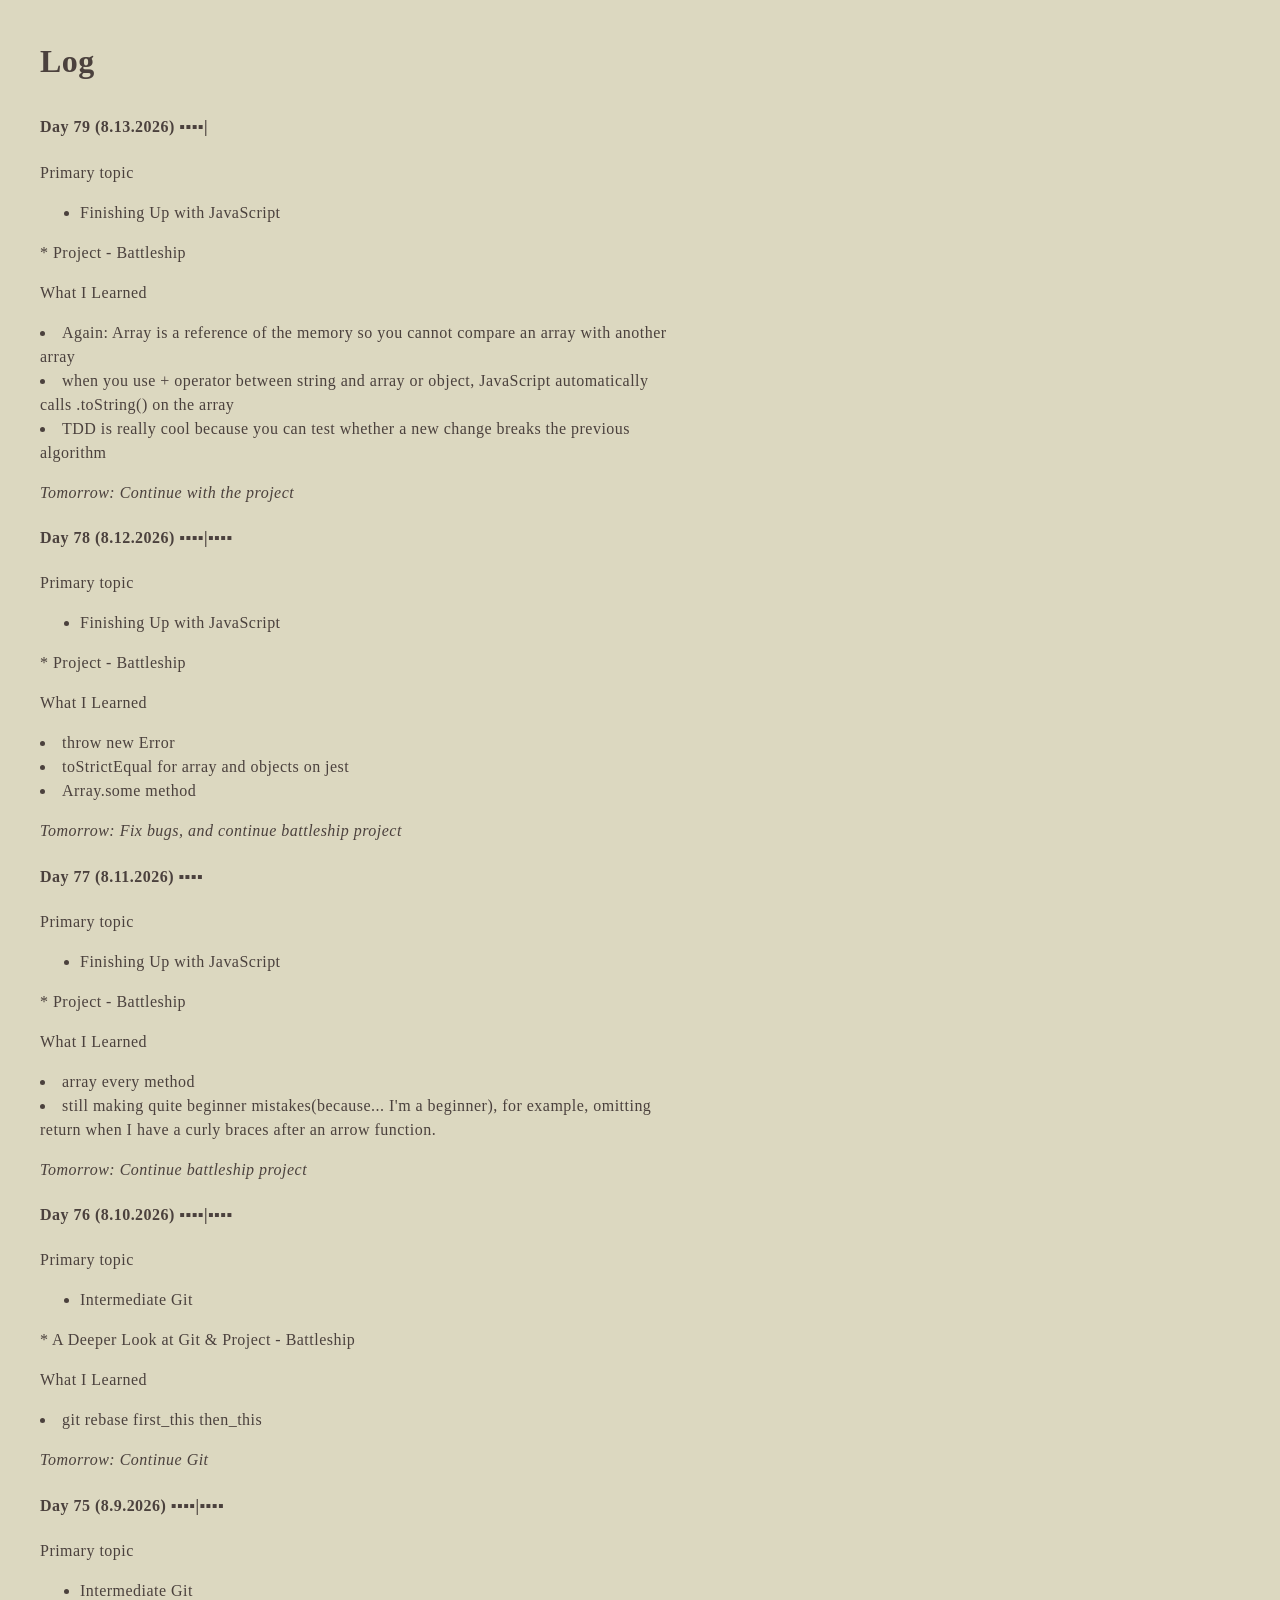
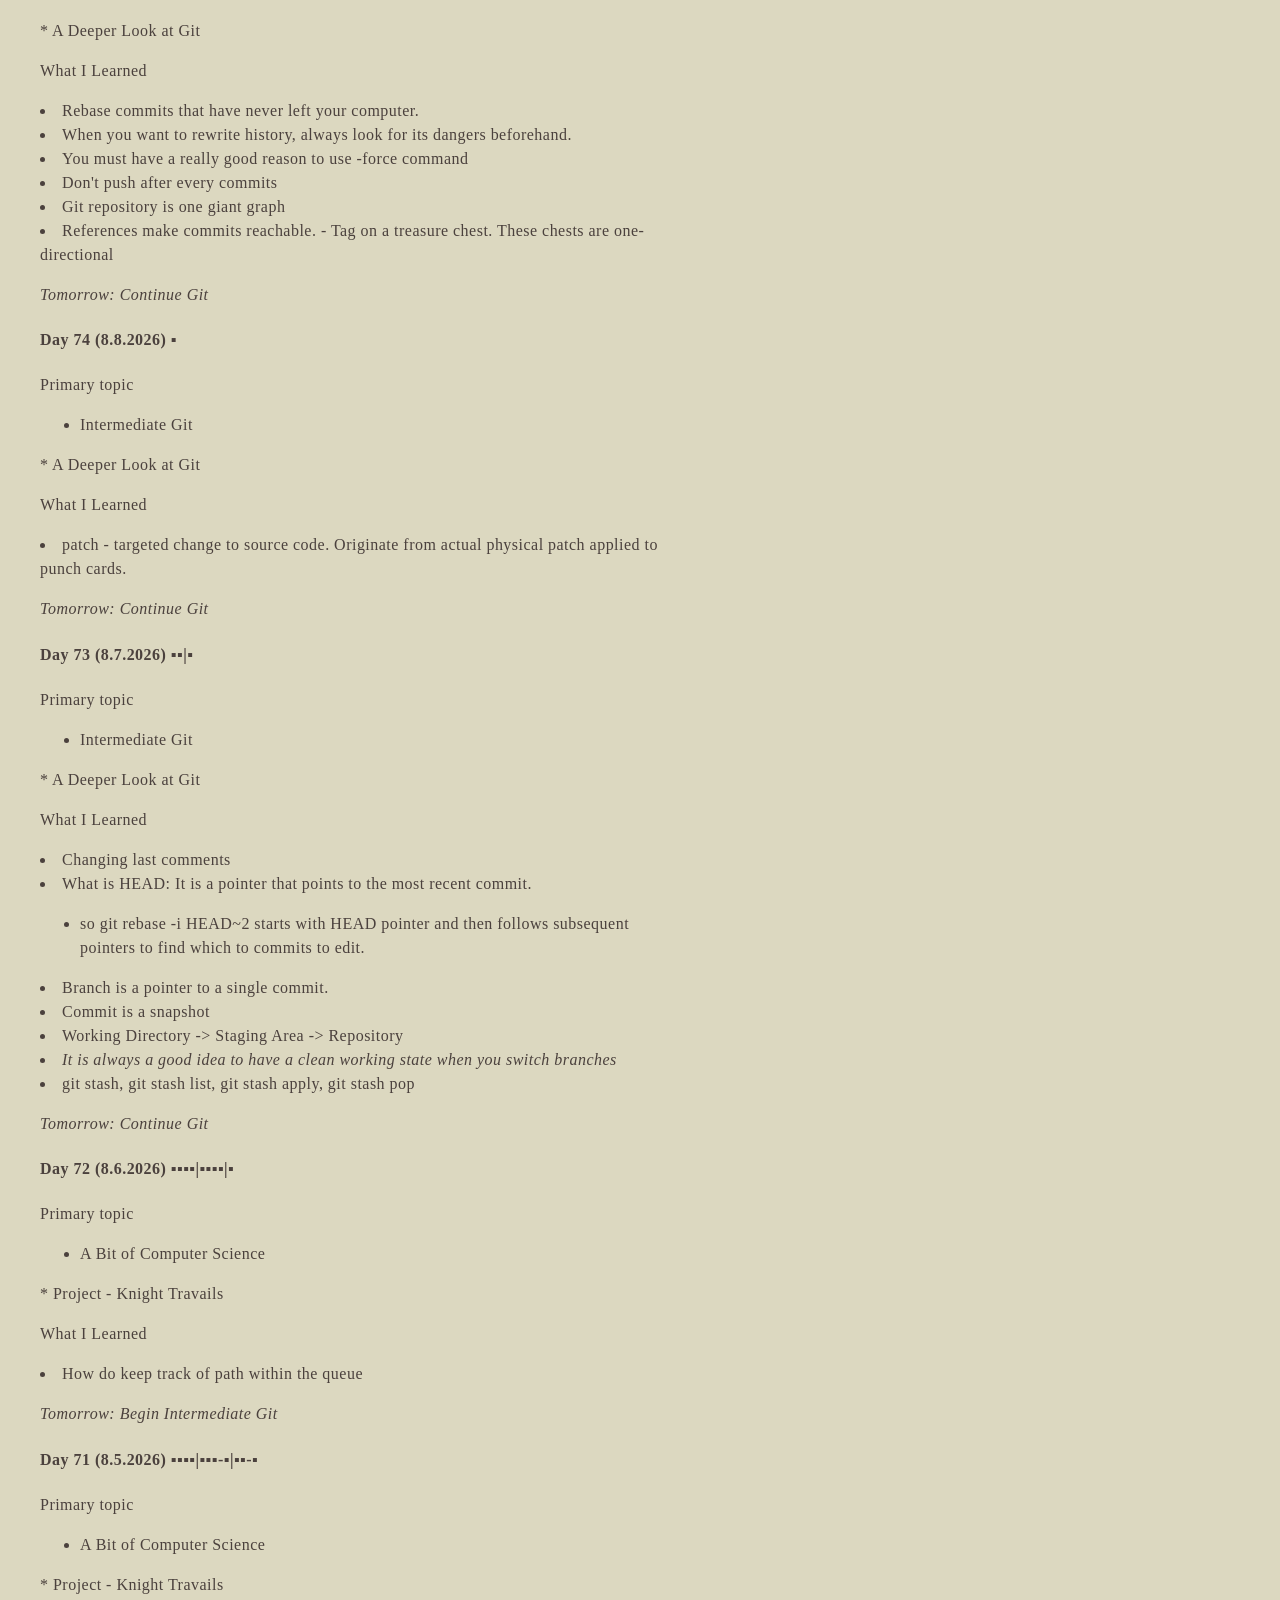
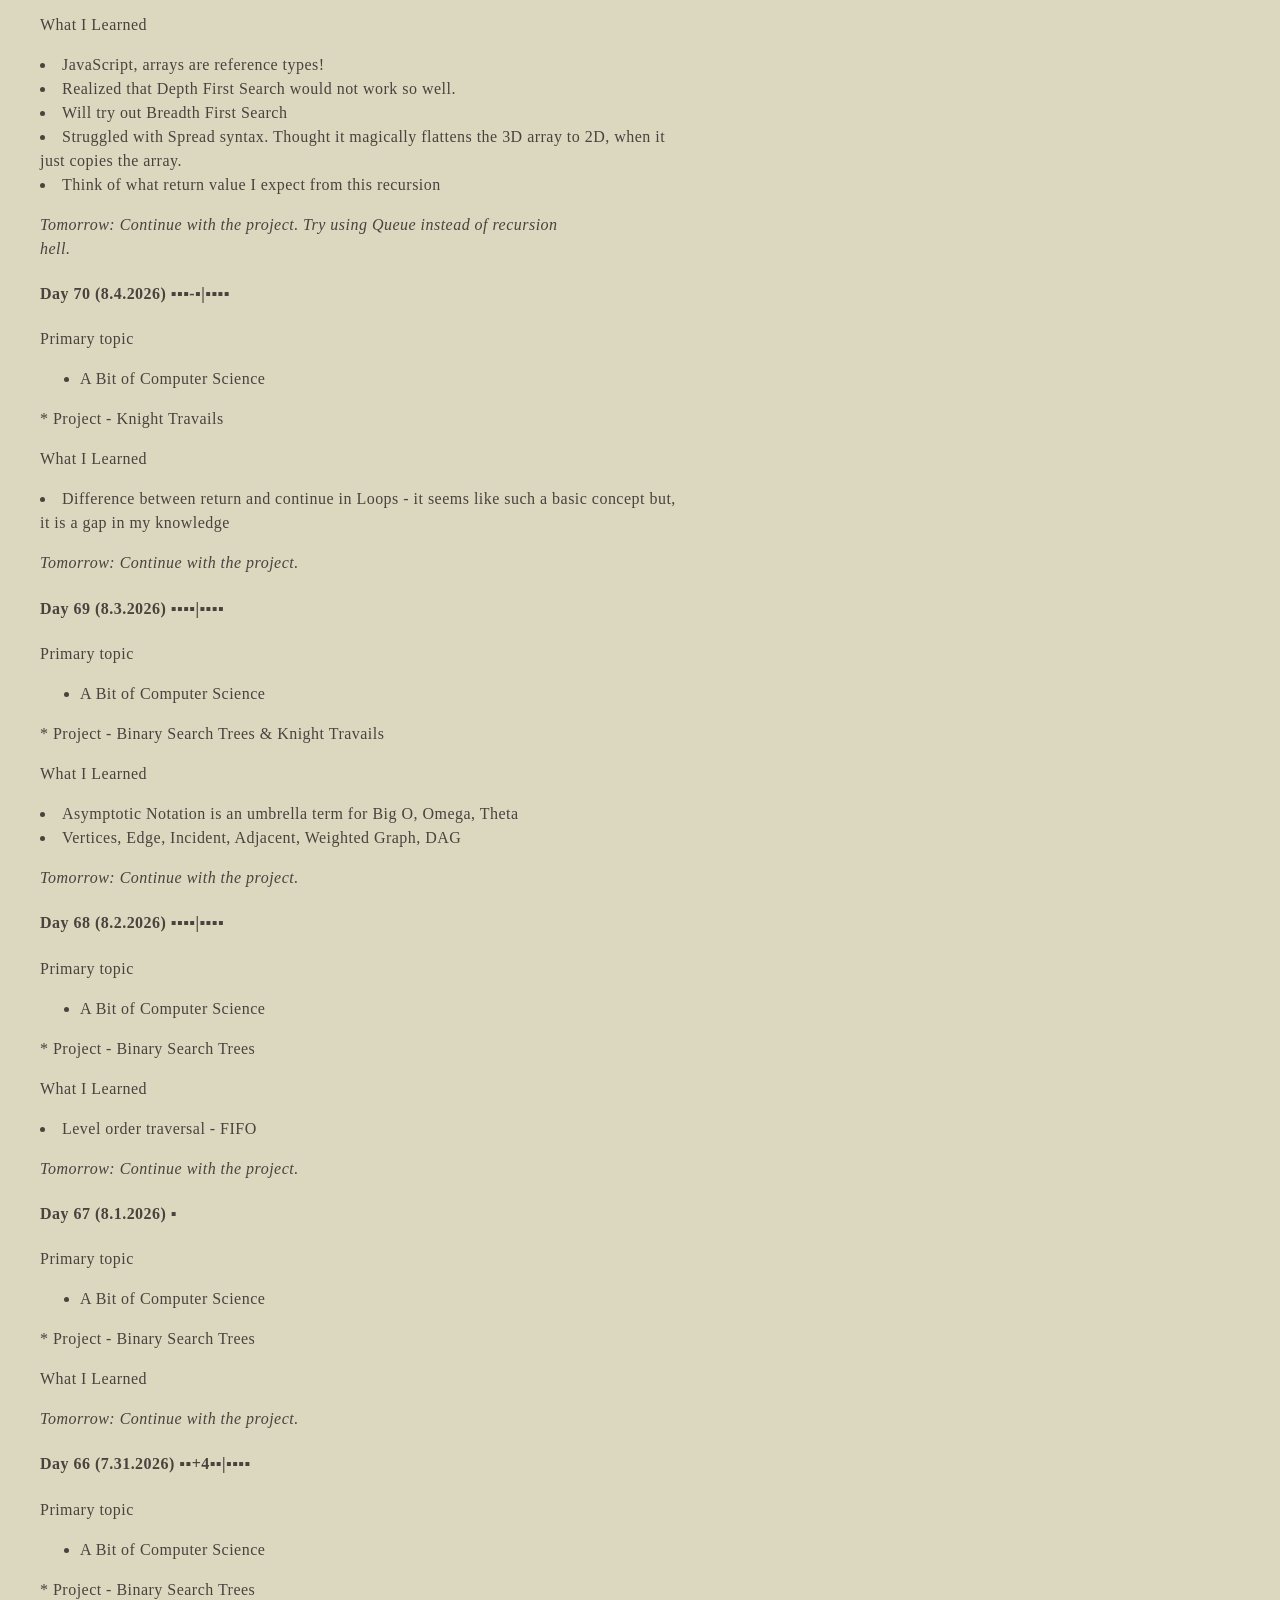
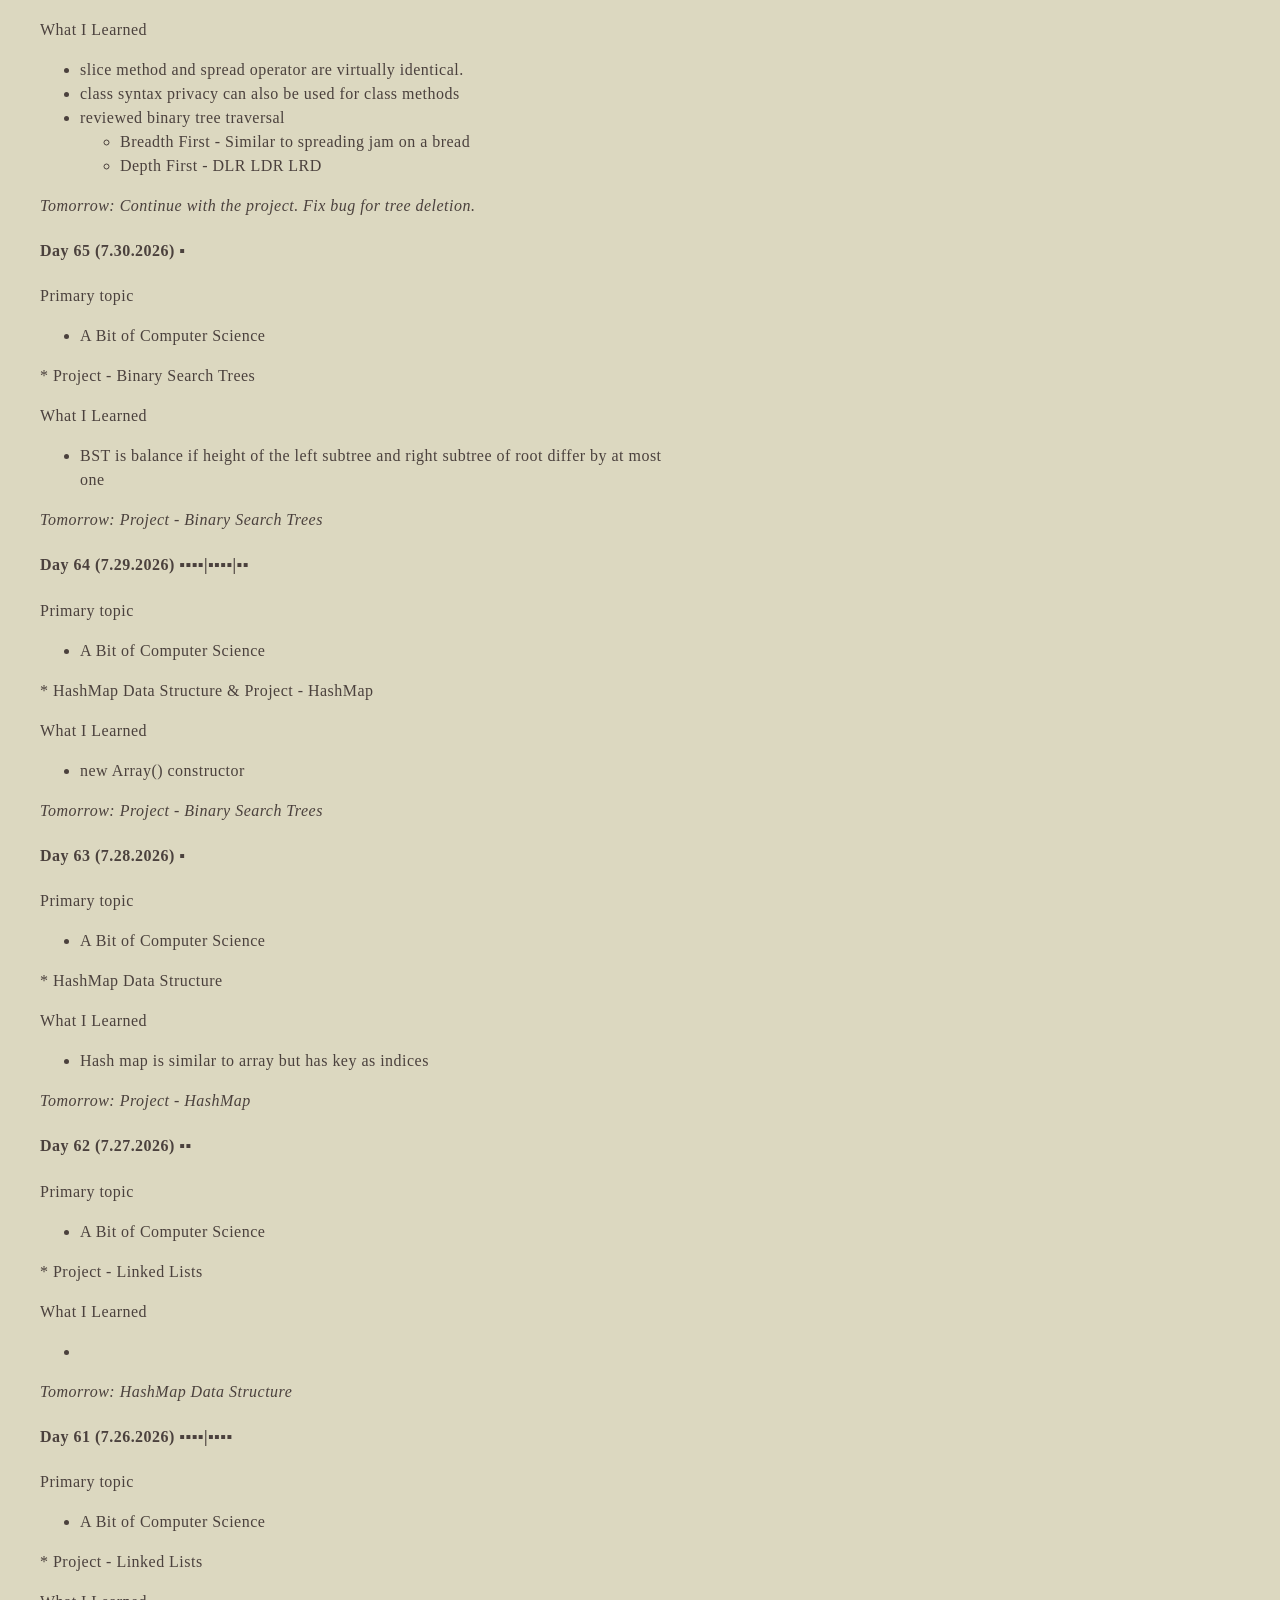
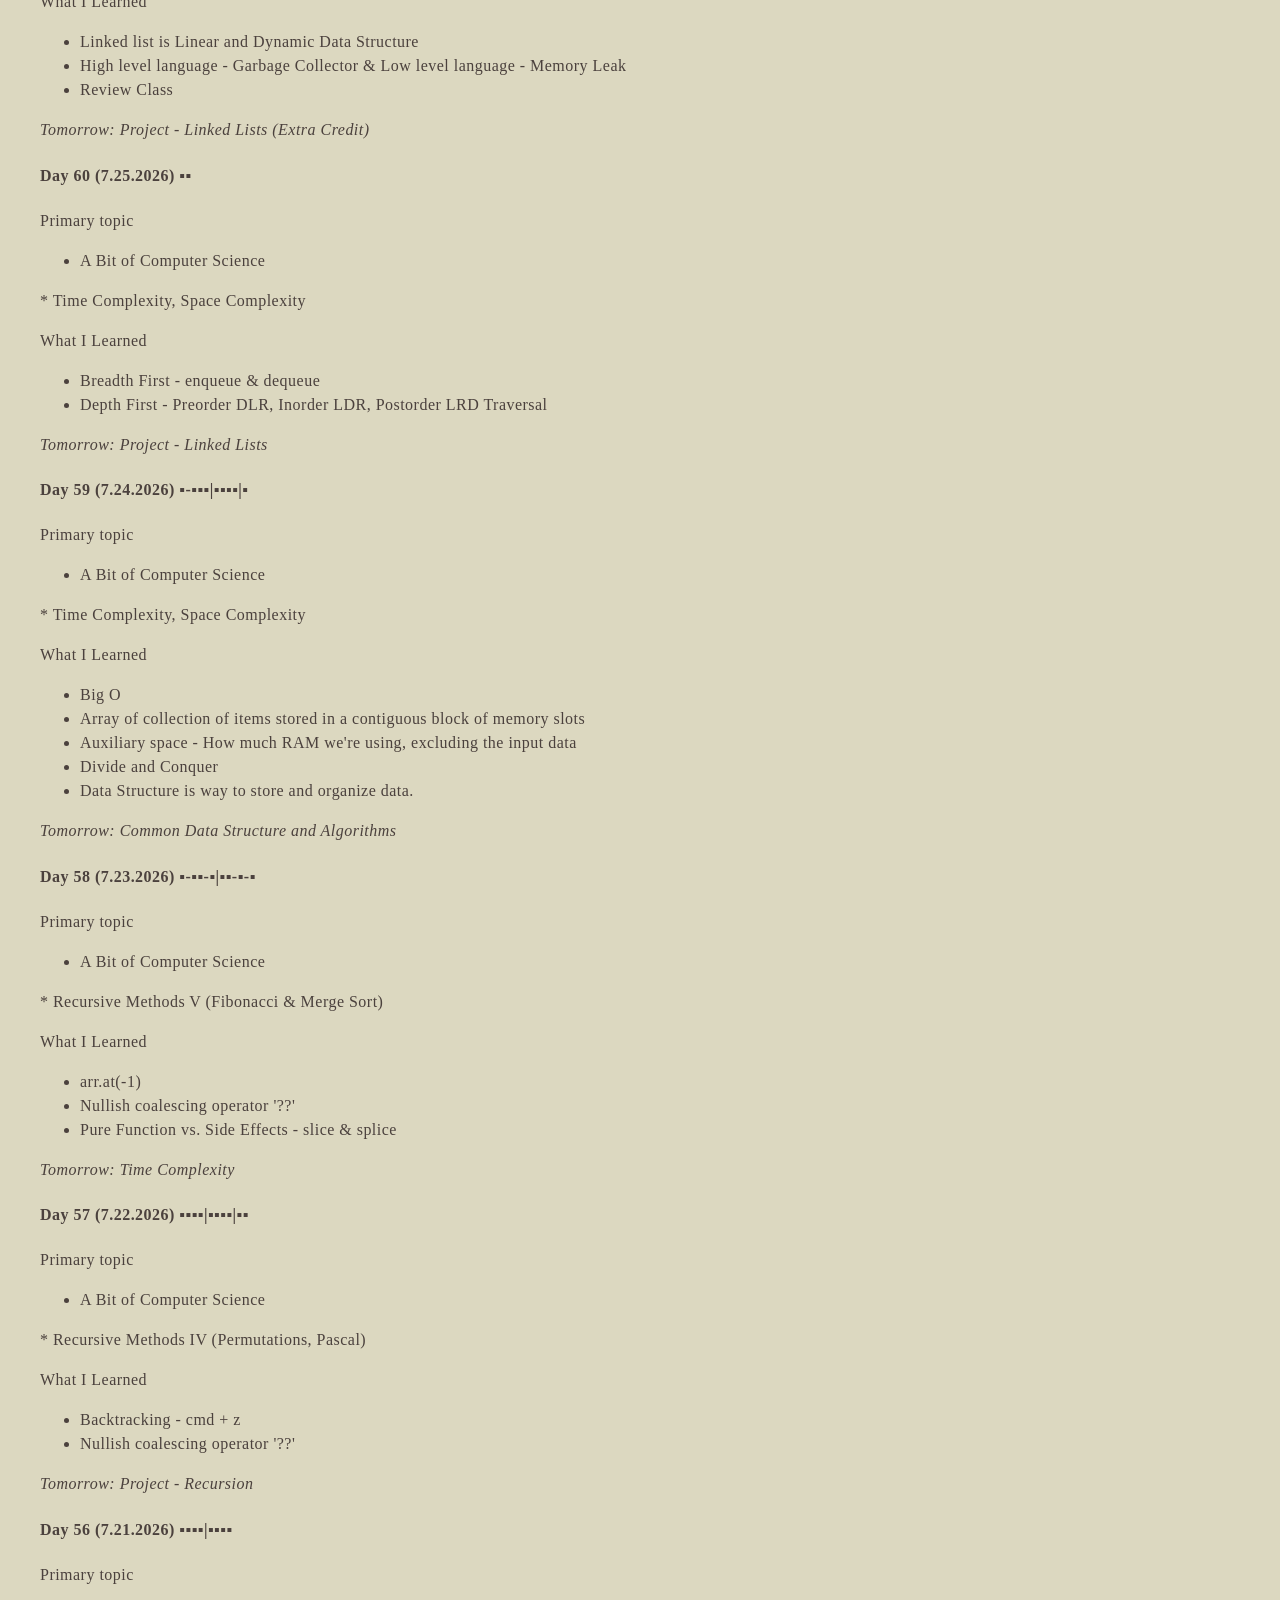
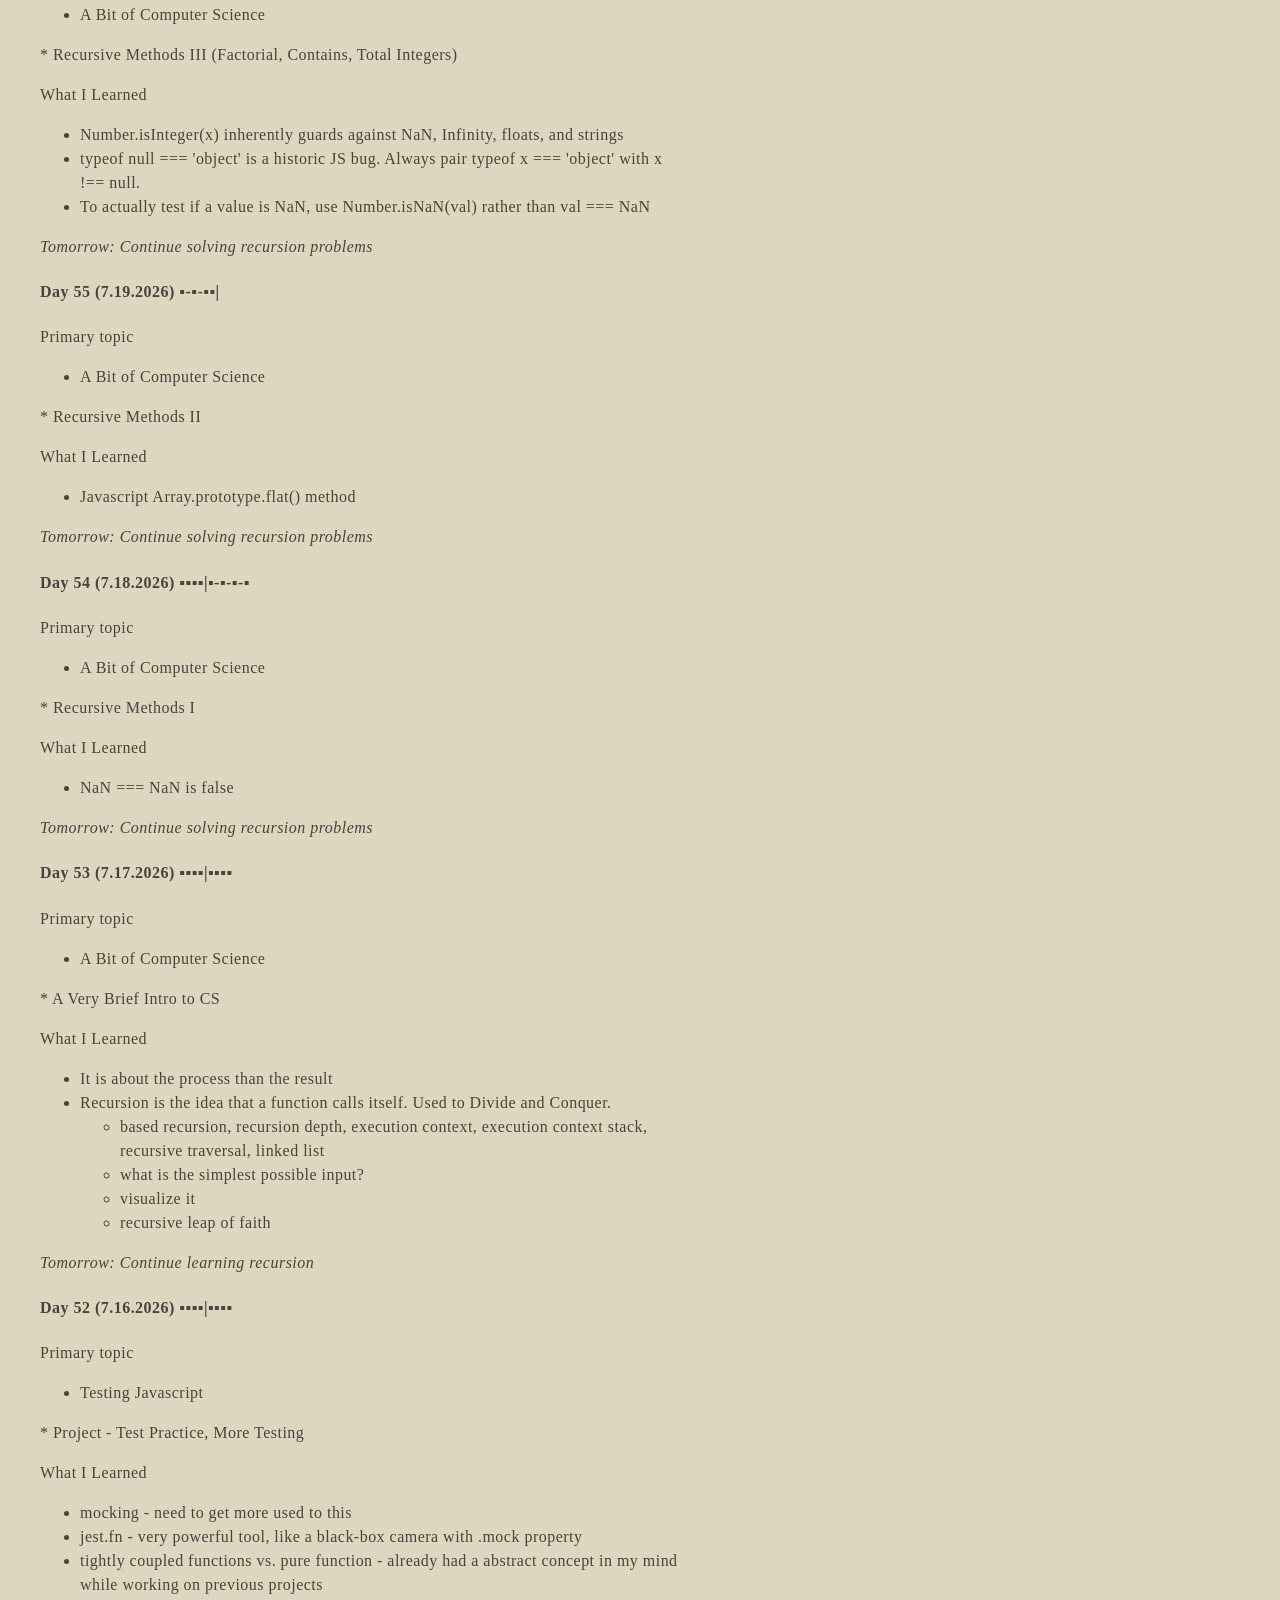
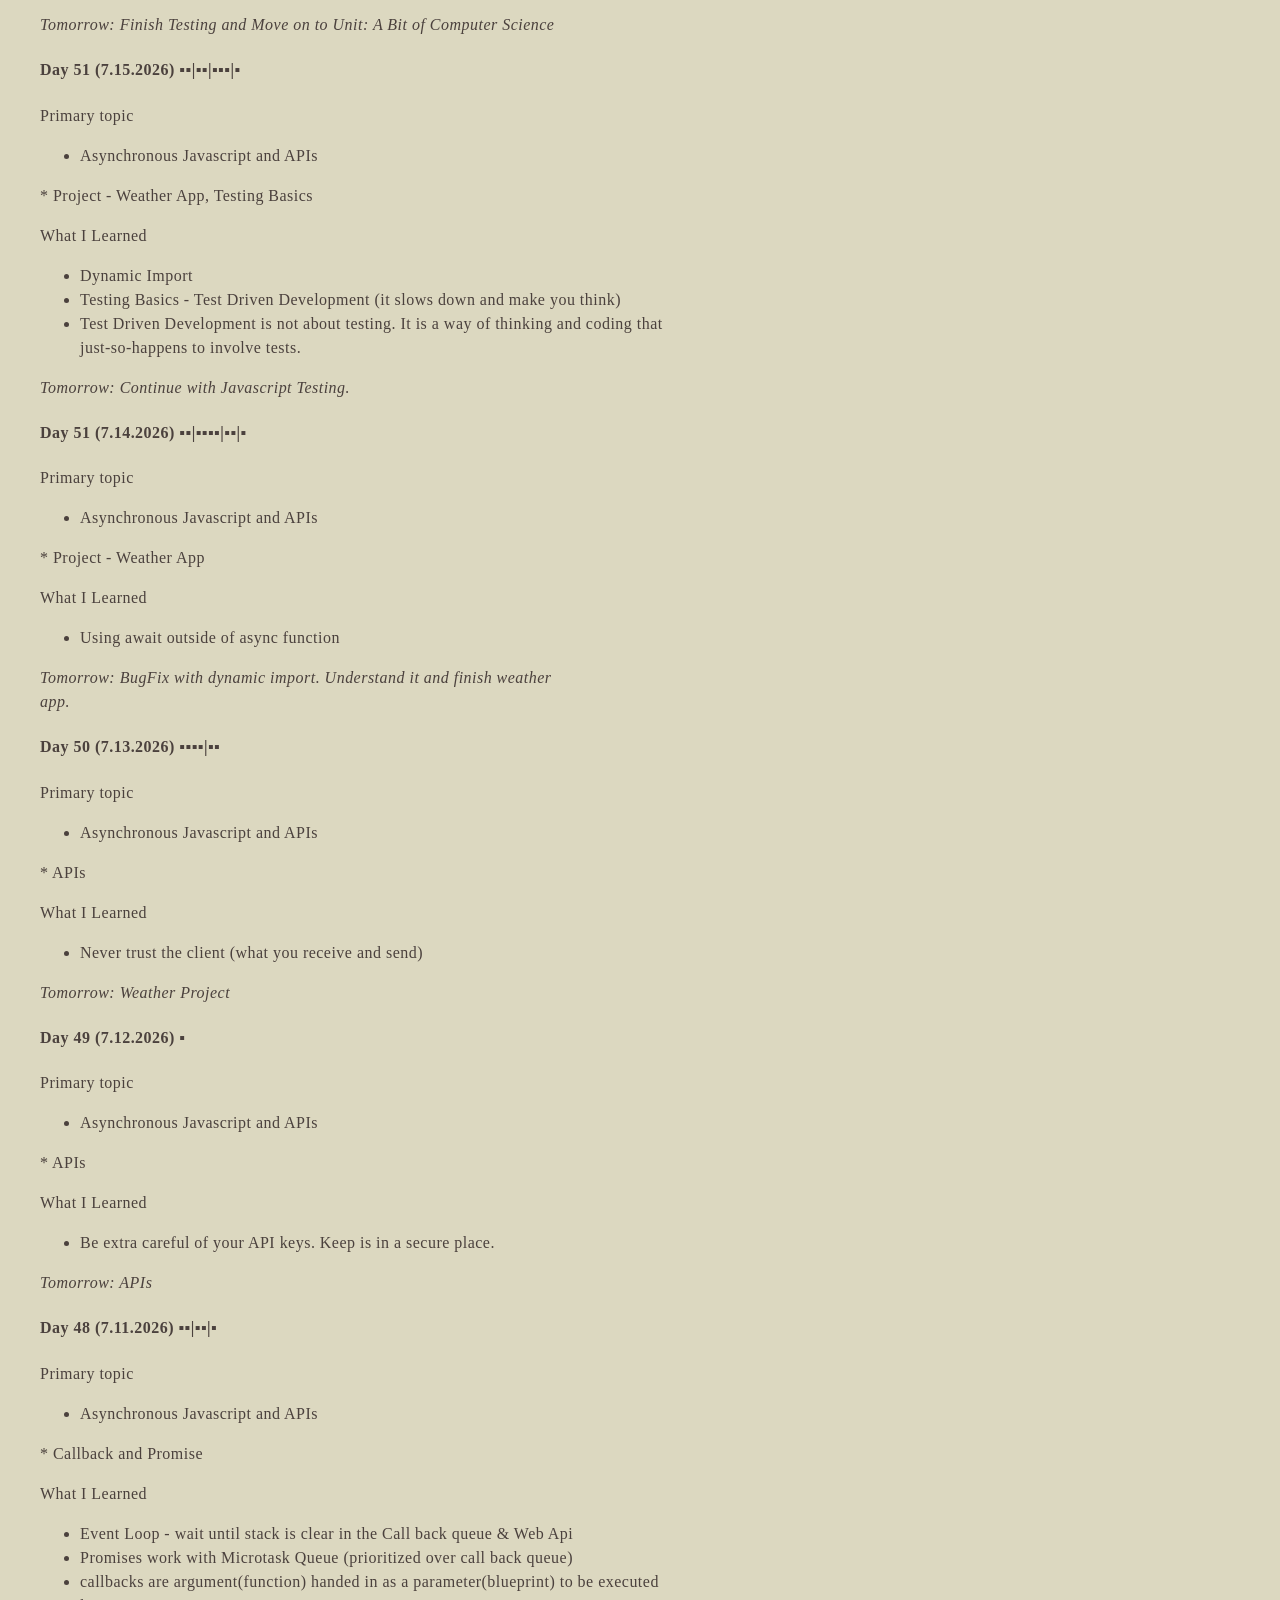
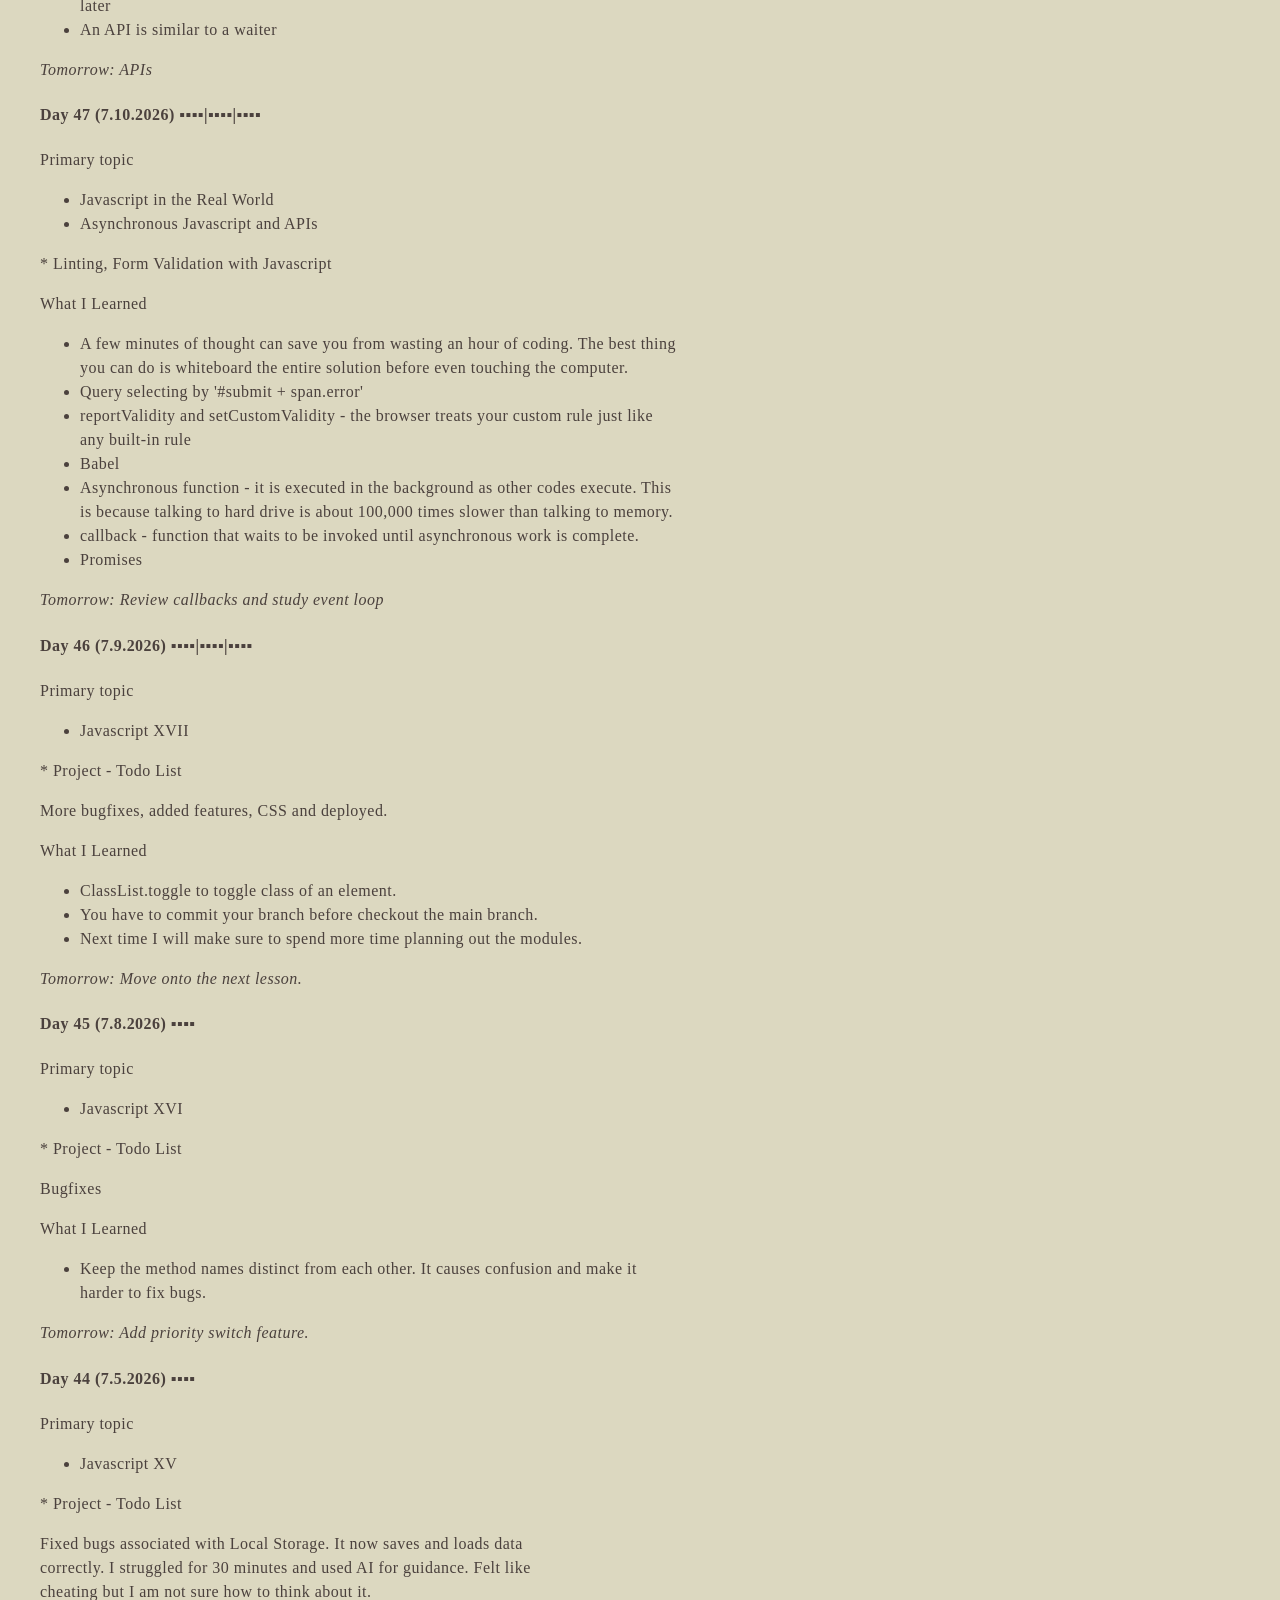
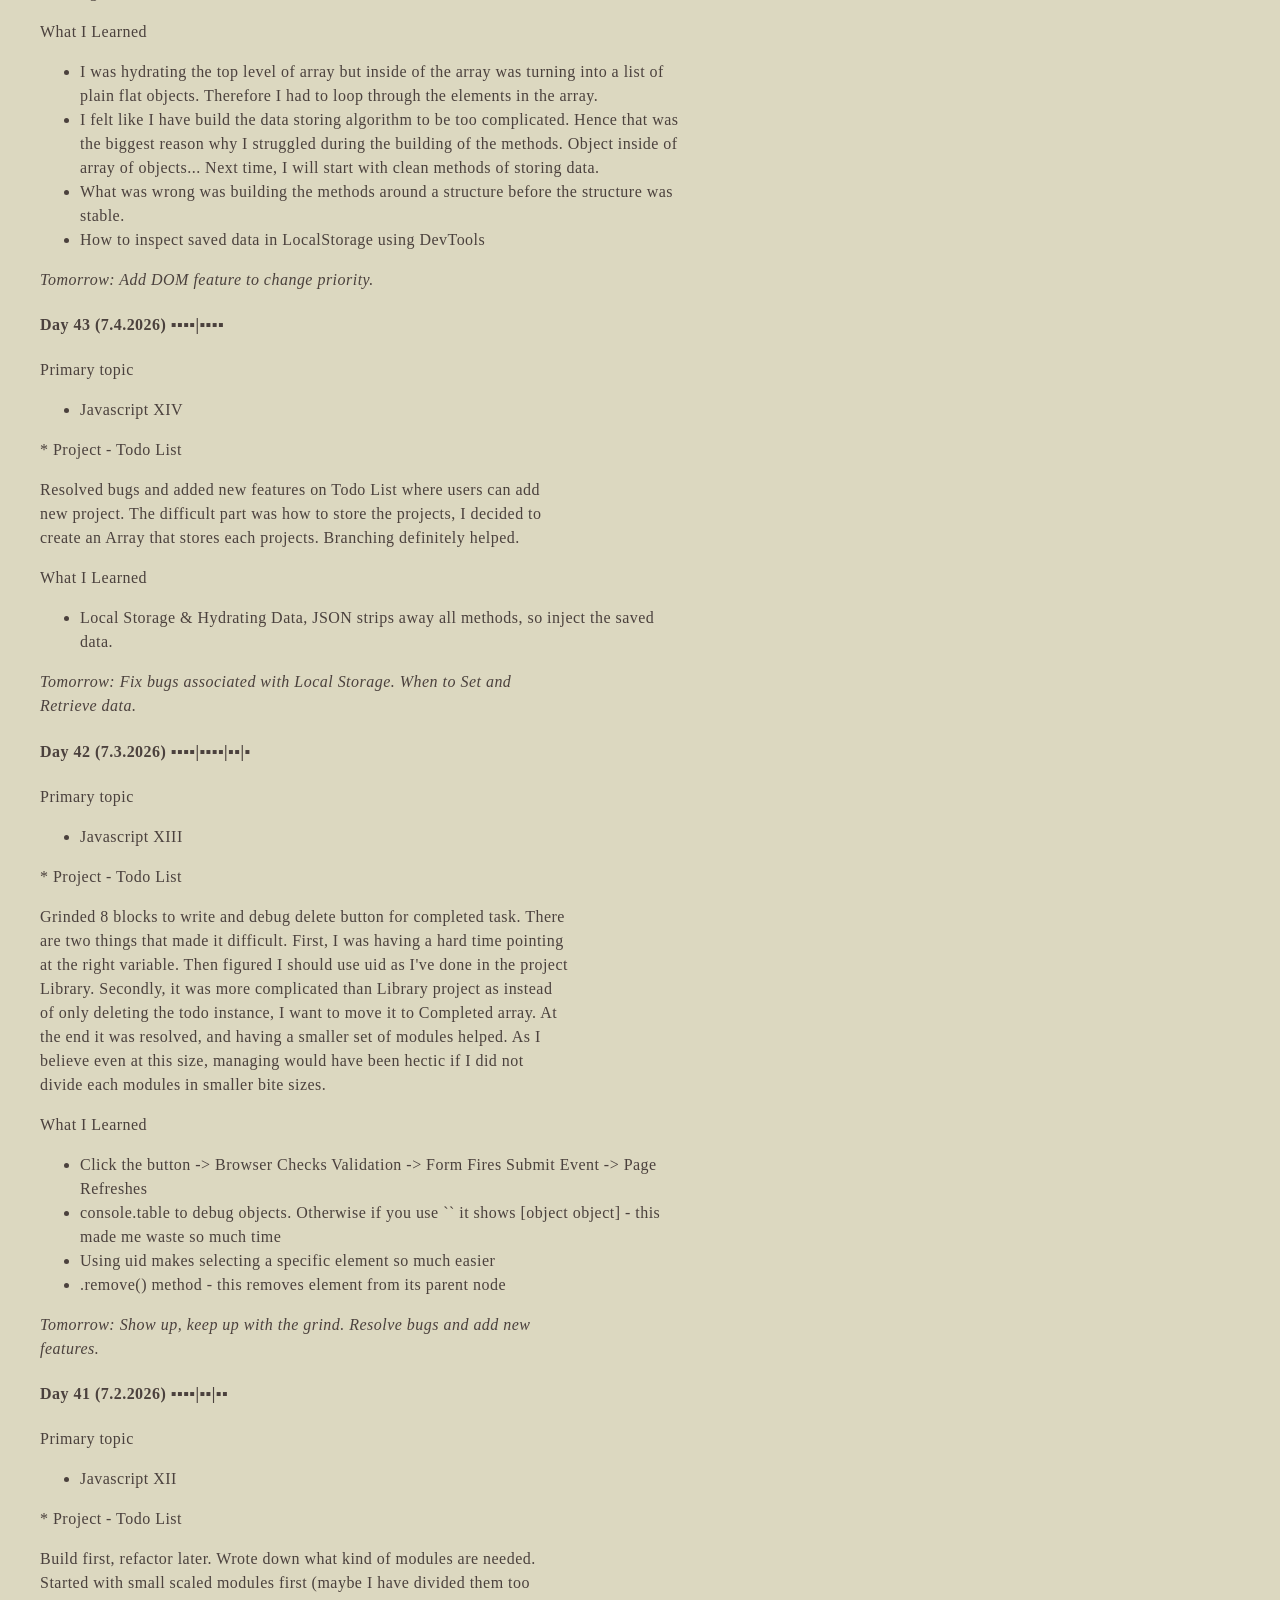
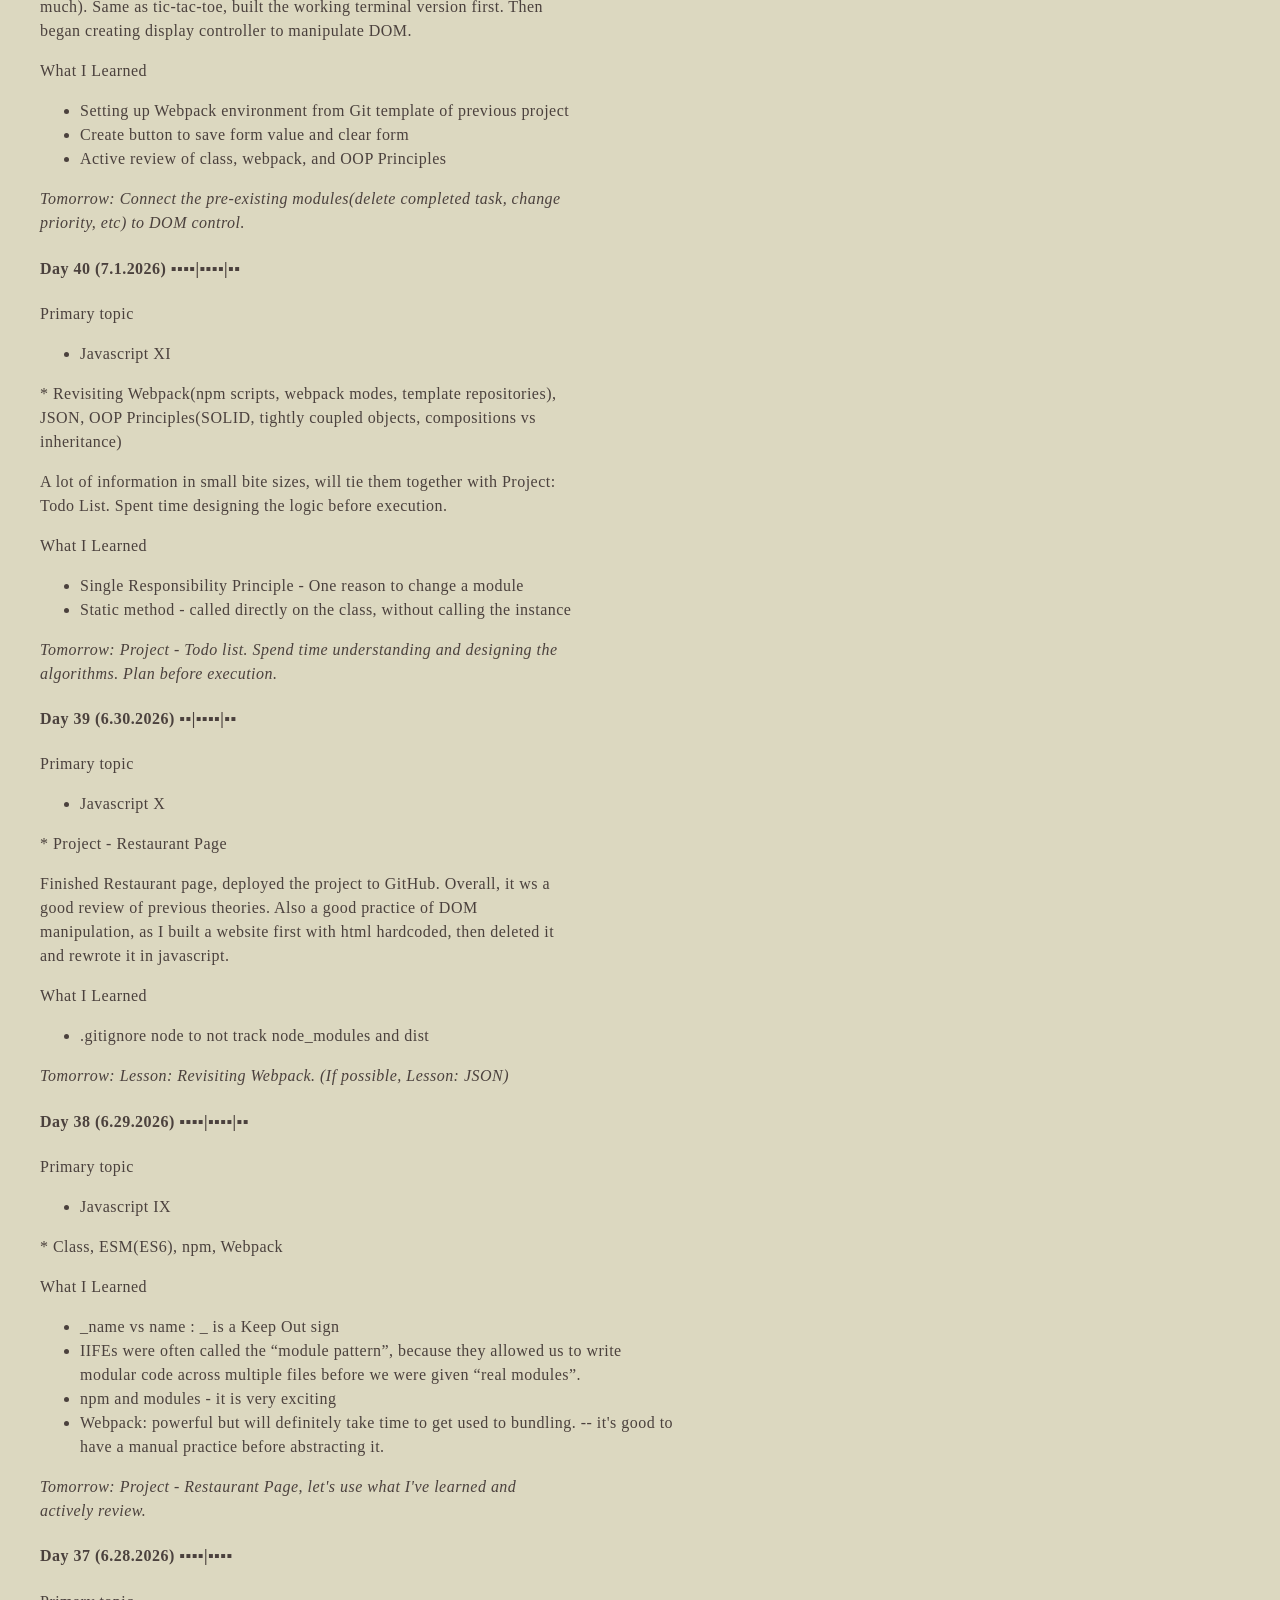
==== deepwork.html @ 9d461c8c "Add Aug 13 Entry" ====
<!doctype html>
<html lang="en">
  <head>
    <meta charset="UTF-8" />
    <meta name="viewport" content="width=device-width, initial-scale=1.0" />
    <link rel="stylesheet" href="styles.css" />
    <script src="./block-calculator.js" defer></script>
    <title>Study</title>
  </head>
  <body>
    <h1>Log</h1>
    <div class="container">

      <article>
        <h4>Day 79 (8.13.2026) ▪▪▪▪|</h4>
        <p>Primary topic</p>
        <ul>
          <li>Finishing Up with JavaScript</li>
        </ul>
        <p>
          * Project - Battleship
        </p>
        <p>What I Learned</p>
          <li>Again: Array is a reference of the memory so you cannot compare an array with another array</li>
          <li>when you use + operator between string and array or object, JavaScript automatically calls .toString() on the array</li>
          <li>TDD is really cool because you can test whether a new change breaks the previous algorithm </li>
        <p>
          <em>Tomorrow: Continue with the project</em>
        </p>
      </article>

      <article>
        <h4>Day 78 (8.12.2026) ▪▪▪▪|▪▪▪▪</h4>
        <p>Primary topic</p>
        <ul>
          <li>Finishing Up with JavaScript</li>
        </ul>
        <p>
          * Project - Battleship
        </p>
        <p>What I Learned</p>
          <li>throw new Error</li>
          <li>toStrictEqual for array and objects on jest</li>
          <li>Array.some method</li>
        <p>
          <em>Tomorrow: Fix bugs, and continue battleship project</em>
        </p>
      </article>

      <article>
        <h4>Day 77 (8.11.2026) ▪▪▪▪</h4>
        <p>Primary topic</p>
        <ul>
          <li>Finishing Up with JavaScript</li>
        </ul>
        <p>
          * Project - Battleship
        </p>
        <p>What I Learned</p>
          <li>array every method</li>
          <li>still making quite beginner mistakes(because... I'm a beginner), for example, omitting return when I have a curly braces after an arrow function.</li>
        <p>
          <em>Tomorrow: Continue battleship project</em>
        </p>
      </article>

      <article>
        <h4>Day 76 (8.10.2026) ▪▪▪▪|▪▪▪▪</h4>
        <p>Primary topic</p>
        <ul>
          <li>Intermediate Git</li>
        </ul>
        <p>
          * A Deeper Look at Git & Project - Battleship
        </p>
        <p>What I Learned</p>
          <li>git rebase first_this then_this</li>
          
        <p>
          <em>Tomorrow: Continue Git</em>
        </p>
      </article>

      <article>
        <h4>Day 75 (8.9.2026) ▪▪▪▪|▪▪▪▪</h4>
        <p>Primary topic</p>
        <ul>
          <li>Intermediate Git</li>
        </ul>
        <p>
          * A Deeper Look at Git
        </p>
        <p>What I Learned</p>
          <li>Rebase commits that have never left your computer.</li>
          <li>When you want to rewrite history, always look for its dangers beforehand.</li>
          <li>You must have a really good reason to use -force command</li>
          <li>Don't push after every commits</li>
          <li>Git repository is one giant graph</li>
          <li>References make commits reachable. - Tag on a treasure chest. These chests are one-directional</li>
        <p>
          <em>Tomorrow: Continue Git</em>
        </p>
      </article>


      <article>
        <h4>Day 74 (8.8.2026) ▪</h4>
        <p>Primary topic</p>
        <ul>
          <li>Intermediate Git</li>
        </ul>
        <p>
          * A Deeper Look at Git
        </p>
        <p>What I Learned</p>
          <li>patch - targeted change to source code. Originate from actual physical patch applied to punch cards.</li>
        <p>
          <em>Tomorrow: Continue Git</em>
        </p>
      </article>

      <article>
        <h4>Day 73 (8.7.2026) ▪▪|▪</h4>
        <p>Primary topic</p>
        <ul>
          <li>Intermediate Git</li>
        </ul>
        <p>
          * A Deeper Look at Git
        </p>
        <p>What I Learned</p>
          <li>Changing last comments</li>
          <li>What is HEAD: It is a pointer that points to the most recent commit.</li>
          <ul>
            <li>so git rebase -i HEAD~2 starts with HEAD pointer and then follows subsequent pointers to find which to commits to edit.</li>
          </ul>
          <li>Branch is a pointer to a single commit.</li>
          <li>Commit is a snapshot</li>
          <li>Working Directory -> Staging Area -> Repository</li>
          <li><em>It is always a good idea to have a clean working state when you switch branches</em></li>
          <li>git stash, git stash list, git stash apply, git stash pop</li>
        <p>
          <em>Tomorrow: Continue Git</em>
        </p>
      </article>

      <article>
        <h4>Day 72 (8.6.2026) ▪▪▪▪|▪▪▪▪|▪</h4>
        <p>Primary topic</p>
        <ul>
          <li>A Bit of Computer Science</li>
        </ul>
        <p>
          * Project - Knight Travails
        </p>
        <p>What I Learned</p>
          <li>How do keep track of path within the queue</li>
          
        <p>
          <em>Tomorrow: Begin Intermediate Git</em>
        </p>
      </article>

      <article>
        <h4>Day 71 (8.5.2026) ▪▪▪▪|▪▪▪-▪|▪▪-▪</h4>
        <p>Primary topic</p>
        <ul>
          <li>A Bit of Computer Science</li>
        </ul>
        <p>
          * Project - Knight Travails
        </p>
        <p>What I Learned</p>
          <li>JavaScript, arrays are reference types!</li>
          <li>Realized that Depth First Search would not work so well.</li>
          <li>Will try out Breadth First Search</li>
          <li>Struggled with Spread syntax. Thought it magically flattens the 3D array to 2D, when it just copies the array.</li>
          <li>Think of what return value I expect from this recursion</li>
        <p>
          <em>Tomorrow: Continue with the project. Try using Queue instead of recursion hell.</em>
        </p>
      </article>

      <article>
        <h4>Day 70 (8.4.2026) ▪▪▪-▪|▪▪▪▪</h4>
        <p>Primary topic</p>
        <ul>
          <li>A Bit of Computer Science</li>
        </ul>
        <p>
          * Project - Knight Travails
        </p>
        <p>What I Learned</p>
          <li>Difference between return and continue in Loops - it seems like such a basic concept but, it is a gap in my knowledge</li>
        <p>
          <em>Tomorrow: Continue with the project.</em>
        </p>
      </article>

      <article>
        <h4>Day 69 (8.3.2026) ▪▪▪▪|▪▪▪▪</h4>
        <p>Primary topic</p>
        <ul>
          <li>A Bit of Computer Science</li>
        </ul>
        <p>
          * Project - Binary Search Trees & Knight Travails
        </p>
        <p>What I Learned</p>
          <li>Asymptotic Notation is an umbrella term for Big O, Omega, Theta</li>
          <li>Vertices, Edge, Incident, Adjacent, Weighted Graph, DAG</li>
        <p>
          <em>Tomorrow: Continue with the project.</em>
        </p>
      </article>

      <article>
        <h4>Day 68 (8.2.2026) ▪▪▪▪|▪▪▪▪</h4>
        <p>Primary topic</p>
        <ul>
          <li>A Bit of Computer Science</li>
        </ul>
        <p>
          * Project - Binary Search Trees
        </p>
        <p>What I Learned</p>
          <li>Level order traversal - FIFO</li>
        <p>
          <em>Tomorrow: Continue with the project. </em>
        </p>
      </article>
      
      <article>
        <h4>Day 67 (8.1.2026) ▪</h4>
        <p>Primary topic</p>
        <ul>
          <li>A Bit of Computer Science</li>
        </ul>
        <p>
          * Project - Binary Search Trees
        </p>
        <p>What I Learned</p>
        
        <p>
          <em>Tomorrow: Continue with the project. </em>
        </p>
      </article>

      <article>
        <h4>Day 66 (7.31.2026) ▪▪+4▪▪|▪▪▪▪</h4>
        <p>Primary topic</p>
        <ul>
          <li>A Bit of Computer Science</li>
        </ul>
        <p>
          * Project - Binary Search Trees
        </p>
        <p>What I Learned</p>
        <ul>
          <li>slice method and spread operator are virtually identical.</li>
          <li>class syntax privacy can also be used for class methods</li>
          <li>reviewed binary tree traversal</li>
          <ul>
            <li>Breadth First - Similar to spreading jam on a bread</li>
            <li>Depth First - DLR LDR LRD</li>
          </ul>
        </ul>
        <p>
          <em>Tomorrow: Continue with the project. Fix bug for tree deletion.</em>
        </p>
      </article>

      <article>
        <h4>Day 65 (7.30.2026) ▪</h4>
        <p>Primary topic</p>
        <ul>
          <li>A Bit of Computer Science</li>
        </ul>
        <p>
          * Project - Binary Search Trees
        </p>
        <p>What I Learned</p>
        <ul>
          <li>BST is balance if height of the left subtree and right subtree of root differ by at most one</li>
        </ul>
        <p>
          <em>Tomorrow: Project - Binary Search Trees</em>
        </p>
      </article>

      <article>
        <h4>Day 64 (7.29.2026) ▪▪▪▪|▪▪▪▪|▪▪</h4>
        <p>Primary topic</p>
        <ul>
          <li>A Bit of Computer Science</li>
        </ul>
        <p>
          * HashMap Data Structure & Project - HashMap
        </p>
        <p>What I Learned</p>
        <ul>
          <li>new Array() constructor</li>
        </ul>
        <p>
          <em>Tomorrow: Project - Binary Search Trees</em>
        </p>
      </article>

      <article>
        <h4>Day 63 (7.28.2026) ▪</h4>
        <p>Primary topic</p>
        <ul>
          <li>A Bit of Computer Science</li>
        </ul>
        <p>
          * HashMap Data Structure
        </p>
        <p>What I Learned</p>
        <ul>
          <li>Hash map is similar to array but has key as indices</li>
        </ul>
        <p>
          <em>Tomorrow: Project - HashMap</em>
        </p>
      </article>

      <article>
        <h4>Day 62 (7.27.2026) ▪▪</h4>
        <p>Primary topic</p>
        <ul>
          <li>A Bit of Computer Science</li>
        </ul>
        <p>
          * Project - Linked Lists
        </p>
        <p>What I Learned</p>
        <ul>
          <li></li>
        </ul>
        <p>
          <em>Tomorrow: HashMap Data Structure</em>
        </p>
      </article>

      <article>
        <h4>Day 61 (7.26.2026) ▪▪▪▪|▪▪▪▪</h4>
        <p>Primary topic</p>
        <ul>
          <li>A Bit of Computer Science</li>
        </ul>
        <p>
          * Project - Linked Lists
        </p>
        <p>What I Learned</p>
        <ul>
          <li>Linked list is Linear and Dynamic Data Structure</li>
          <li>High level language - Garbage Collector & Low level language - Memory Leak</li>
          <li>Review Class</li>
        </ul>
        <p>
          <em>Tomorrow: Project - Linked Lists (Extra Credit)</em>
        </p>
      </article>

      <article>
        <h4>Day 60 (7.25.2026) ▪▪</h4>
        <p>Primary topic</p>
        <ul>
          <li>A Bit of Computer Science</li>
        </ul>
        <p>
          * Time Complexity, Space Complexity
        </p>
        <p>What I Learned</p>
        <ul>
          <li>Breadth First  - enqueue & dequeue</li>
          <li>Depth First - Preorder DLR, Inorder LDR, Postorder LRD Traversal</li>
        </ul>
        <p>
          <em>Tomorrow: Project - Linked Lists</em>
        </p>
      </article>

      <article>
        <h4>Day 59 (7.24.2026) ▪-▪▪▪|▪▪▪▪|▪</h4>
        <p>Primary topic</p>
        <ul>
          <li>A Bit of Computer Science</li>
        </ul>
        <p>
          * Time Complexity, Space Complexity
        </p>
        <p>What I Learned</p>
        <ul>
          <li>Big O</li>
          <li>Array of collection of items stored in a contiguous block of memory slots</li>
          <li>Auxiliary space - How much RAM we're using, excluding the input data</li>
          <li>Divide and Conquer</li>
          <li>Data Structure is way to store and organize data.</li>
        </ul>
        <p>
          <em>Tomorrow: Common Data Structure and Algorithms</em>
        </p>
      </article>
      
      <article>
        <h4>Day 58 (7.23.2026) ▪-▪▪-▪|▪▪-▪-▪</h4>
        <p>Primary topic</p>
        <ul>
          <li>A Bit of Computer Science</li>
        </ul>
        <p>
          * Recursive Methods V (Fibonacci & Merge Sort)
        </p>
        <p>What I Learned</p>
        <ul>
          <li>arr.at(-1)</li>
          <li>Nullish coalescing operator '??'</li>
          <li>Pure Function vs. Side Effects - slice & splice</li>
        </ul>
        <p>
          <em>Tomorrow: Time Complexity</em>
        </p>
      </article>

     <article>
        <h4>Day 57 (7.22.2026) ▪▪▪▪|▪▪▪▪|▪▪</h4>
        <p>Primary topic</p>
        <ul>
          <li>A Bit of Computer Science</li>
        </ul>
        <p>
          * Recursive Methods IV (Permutations, Pascal)
        </p>
        <p>What I Learned</p>
        <ul>
          <li>Backtracking - cmd + z</li>
          <li>Nullish coalescing operator '??'</li>
        </ul>
        <p>
          <em>Tomorrow: Project - Recursion</em>
        </p>
      </article>

      <article>
        <h4>Day 56 (7.21.2026) ▪▪▪▪|▪▪▪▪</h4>
        <p>Primary topic</p>
        <ul>
          <li>A Bit of Computer Science</li>
        </ul>
        <p>
          * Recursive Methods III (Factorial, Contains, Total Integers)
        </p>
        <p>What I Learned</p>
        <ul>
          <li>Number.isInteger(x) inherently guards against NaN, Infinity, floats, and strings</li>
          <li>typeof null === 'object' is a historic JS bug. Always pair typeof x === 'object' with x !== null.</li>
          <li>To actually test if a value is NaN, use Number.isNaN(val) rather than val === NaN</li>
        </ul>
        <p>
          <em>Tomorrow: Continue solving recursion problems</em>
        </p>
      </article>

      <article>
        <h4>Day 55 (7.19.2026) ▪-▪-▪▪|</h4>
        <p>Primary topic</p>
        <ul>
          <li>A Bit of Computer Science</li>
        </ul>
        <p>
          * Recursive Methods II
        </p>
        <p>What I Learned</p>
        <ul>
          <li>Javascript Array.prototype.flat() method</li>
        </ul>
        <p>
          <em>Tomorrow: Continue solving recursion problems</em>
        </p>
      </article>

      <article>
        <h4>Day 54 (7.18.2026) ▪▪▪▪|▪-▪-▪-▪</h4>
        <p>Primary topic</p>
        <ul>
          <li>A Bit of Computer Science</li>
        </ul>
        <p>
          * Recursive Methods I
        </p>
        <p>What I Learned</p>
        <ul>
          <li>NaN === NaN is false</li>
        </ul>
        <p>
          <em>Tomorrow: Continue solving recursion problems</em>
        </p>
      </article>

      <article>
        <h4>Day 53 (7.17.2026) ▪▪▪▪|▪▪▪▪</h4>
        <p>Primary topic</p>
        <ul>
          <li>A Bit of Computer Science</li>
        </ul>
        <p>
          * A Very Brief Intro to CS
        </p>
        <p>What I Learned</p>
        <ul>
          <li>It is about the process than the result</li>
          <li>Recursion is the idea that a function calls itself. Used to Divide and Conquer.</li>
          <ul>
            <li>based recursion, recursion depth, execution context, execution context stack, recursive traversal, linked list</li>
            <li>what is the simplest possible input?</li>
            <li>visualize it</li>
            <li>recursive leap of faith</li>
          </ul>
        </ul>
        <p>
          <em>Tomorrow: Continue learning recursion</em>
        </p>
      </article>

      <article>
        <h4>Day 52 (7.16.2026) ▪▪▪▪|▪▪▪▪</h4>
        <p>Primary topic</p>
        <ul>
          <li>Testing Javascript</li>
        </ul>
        <p>
          * Project - Test Practice, More Testing
        </p>
        <p>What I Learned</p>
        <ul>
          <li>mocking - need to get more used to this</li>
          <li>jest.fn - very powerful tool, like a black-box camera with .mock property</li>
          <li>tightly coupled functions vs. pure function - already had a abstract concept in my mind while working on previous projects</li>
        </ul>
        <p>
          <em>Tomorrow: Finish Testing and Move on to Unit: A Bit of Computer Science</em>
        </p>
      </article>
      
      <article>
        <h4>Day 51 (7.15.2026) ▪▪|▪▪|▪▪▪|▪</h4>
        <p>Primary topic</p>
        <ul>
          <li>Asynchronous Javascript and APIs</li>
        </ul>
        <p>
          * Project - Weather App, Testing Basics
        </p>
        <p>What I Learned</p>
        <ul>
          <li>Dynamic Import</li>
          <li>Testing Basics - Test Driven Development (it slows down and make you think)</li>
          <li>Test Driven Development is not about testing. It is a way of thinking and coding that just-so-happens to involve tests.</li>
        </ul>
        <p>
          <em>Tomorrow: Continue with Javascript Testing.</em>
        </p>
      </article>


      <article>
        <h4>Day 51 (7.14.2026) ▪▪|▪▪▪▪|▪▪|▪</h4>
        <p>Primary topic</p>
        <ul>
          <li>Asynchronous Javascript and APIs</li>
        </ul>
        <p>
          * Project - Weather App
        </p>
        <p>What I Learned</p>
        <ul>
          <li>Using await outside of async function</li>
        </ul>
        <p>
          <em>Tomorrow: BugFix with dynamic import. Understand it and finish weather app.</em>
        </p>
      </article>

      <article>
        <h4>Day 50 (7.13.2026) ▪▪▪▪|▪▪</h4>
        <p>Primary topic</p>
        <ul>
          <li>Asynchronous Javascript and APIs</li>
        </ul>
        <p>
          * APIs
        </p>
        <p>What I Learned</p>
        <ul>
          <li>Never trust the client (what you receive and send)</li>
        </ul>
        <p>
          <em>Tomorrow: Weather Project</em>
        </p>
      </article>

      <article>
        <h4>Day 49 (7.12.2026) ▪</h4>
        <p>Primary topic</p>
        <ul>
          <li>Asynchronous Javascript and APIs</li>
        </ul>
        <p>
          * APIs
        </p>
        <p>What I Learned</p>
        <ul>
          <li>Be extra careful of your API keys. Keep is in a secure place.</li>
        </ul>
        <p>
          <em>Tomorrow: APIs</em>
        </p>
      </article>
      
      <article>
        <h4>Day 48 (7.11.2026) ▪▪|▪▪|▪</h4>
        <p>Primary topic</p>
        <ul>
          <li>Asynchronous Javascript and APIs</li>
        </ul>
        <p>
          * Callback and Promise 
        </p>
        <p>What I Learned</p>
        <ul>
          <li>Event Loop - wait until stack is clear in the Call back queue & Web Api</li>
          <li>Promises work with Microtask Queue (prioritized over call back queue)</li>
          <li>callbacks are argument(function) handed in as a parameter(blueprint) to be executed later</li>
          <li>An API is similar to a waiter</li>
        </ul>
        <p>
          <em>Tomorrow: APIs</em>
        </p>
      </article>

      <article>
        <h4>Day 47 (7.10.2026) ▪▪▪▪|▪▪▪▪|▪▪▪▪</h4>
        <p>Primary topic</p>
        <ul>
          <li>Javascript in the Real World</li>
          <li>Asynchronous Javascript and APIs</li>
        </ul>
        <p>
          * Linting, Form Validation with Javascript
        </p>
        <p>What I Learned</p>
        <ul>
          <li>A few minutes of thought can save you from wasting an hour of coding. The best thing you can do is whiteboard the entire solution before even touching the computer.</li>
          <li>Query selecting by '#submit + span.error'</li>
          <li>reportValidity and setCustomValidity - the browser treats your custom rule just like any built-in rule</li>
          <li>Babel</li>
          <li>Asynchronous function - it is executed in the background as other codes execute. This is because talking to hard drive is about 100,000 times slower than talking to memory.</li>
          <li>callback - function that waits to be invoked until asynchronous work is complete. </li>
          <li>Promises</li>
        </ul>
        <p>
          <em>Tomorrow: Review callbacks and study event loop</em>
        </p>
      </article>

      <article>
        <h4>Day 46 (7.9.2026) ▪▪▪▪|▪▪▪▪|▪▪▪▪</h4>
        <p>Primary topic</p>
        <ul>
          <li>Javascript XVII</li>
        </ul>
        <p>
          * Project - Todo List
        </p>
        <p> More bugfixes, added features, CSS and deployed.
        </p>
        <p>What I Learned</p>
        <ul>
          <li>ClassList.toggle to toggle class of an element.</li>
          <li>You have to commit your branch before checkout the main branch.</li>
          <li>Next time I will make sure to spend more time planning out the modules.</li>
        </ul>
        <p>
          <em>Tomorrow: Move onto the next lesson.</em>
        </p>
      </article>

      <article>
        <h4>Day 45 (7.8.2026) ▪▪▪▪</h4>
        <p>Primary topic</p>
        <ul>
          <li>Javascript XVI</li>
        </ul>
        <p>
          * Project - Todo List
        </p>
        <p> Bugfixes
        </p>
        <p>What I Learned</p>
        <ul>
          <li>Keep the method names distinct from each other. It causes confusion and make it harder to fix bugs.</li>
        </ul>
        <p>
          <em>Tomorrow: Add priority switch feature. </em>
        </p>
      </article>

      <article>
        <h4>Day 44 (7.5.2026) ▪▪▪▪</h4>
        <p>Primary topic</p>
        <ul>
          <li>Javascript XV</li>
        </ul>
        <p>
          * Project - Todo List
        </p>
        <p> Fixed bugs associated with Local Storage. It now saves and loads data correctly.
          I struggled for 30 minutes and used AI for guidance. Felt like cheating but 
          I am not sure how to think about it.
        </p>
        <p>What I Learned</p>
        <ul>
          <li>I was hydrating the top level of array but inside of the array was turning into 
            a list of plain flat objects. Therefore I had to loop through the elements in the array.
          </li>
          <li>I felt like I have build the data storing algorithm to be too complicated. Hence that was the 
            biggest reason why I struggled during the building of the methods. Object inside of array of objects...
            Next time, I will start with clean methods of storing data. 
          </li>
          <li>What was wrong was building the methods around a structure before the structure was stable. </li>
          <li>How to inspect saved data in LocalStorage using DevTools</li>
        </ul>
        <p>
          <em>Tomorrow: Add DOM feature to change priority.</em>
        </p>
      </article>

      <article>
        <h4>Day 43 (7.4.2026) ▪▪▪▪|▪▪▪▪</h4>
        <p>Primary topic</p>
        <ul>
          <li>Javascript XIV</li>
        </ul>
        <p>
          * Project - Todo List
        </p>
        <p> Resolved bugs and added new features on Todo List where users can add new project. 
          The difficult part was how to store the projects, I decided to create an Array that stores each projects.
          Branching definitely helped.
        </p>
        <p>What I Learned</p>
        <ul>
          <li>Local Storage & Hydrating Data, JSON strips away all methods, so inject the saved data.</li>
          
        </ul>
        <p>
          <em>Tomorrow: Fix bugs associated with Local Storage. When to Set and Retrieve data.</em>
        </p>
      </article>

      <article>
        <h4>Day 42 (7.3.2026) ▪▪▪▪|▪▪▪▪|▪▪|▪</h4>
        <p>Primary topic</p>
        <ul>
          <li>Javascript XIII</li>
        </ul>
        <p>
          * Project - Todo List
        </p>
        <p>Grinded 8 blocks to write and debug delete button for completed task.
          There are two things that made it difficult. First, I was having a hard time pointing at the right variable.
          Then figured I should use uid as I've done in the project Library. Secondly, it was more complicated than 
          Library project as instead of only deleting the todo instance, I want to move it to Completed array. At the end 
          it was resolved, and having a smaller set of modules helped. As I believe even at this size, managing would have been 
          hectic if I did not divide each modules in smaller bite sizes.  
        </p>
        <p>What I Learned</p>
        <ul>
          <li>Click the button -> Browser Checks Validation -> Form Fires Submit Event -> Page Refreshes</li>
          <li>console.table to debug objects. Otherwise if you use `` it shows [object object] - this made me waste so much time</li>
          <li>Using uid makes selecting a specific element so much easier</li>
          <li>.remove() method - this removes element from its parent node</li>
        </ul>
        <p>
          <em>Tomorrow: Show up, keep up with the grind. Resolve bugs and add new features.</em>
        </p>
      </article>

      <article>
        <h4>Day 41 (7.2.2026) ▪▪▪▪|▪▪|▪▪</h4>
        <p>Primary topic</p>
        <ul>
          <li>Javascript XII</li>
        </ul>
        <p>
          * Project - Todo List
        </p>
        <p>Build first, refactor later. 
          Wrote down what kind of modules are needed.
          Started with small scaled modules first (maybe I have divided them too much). 
          Same as tic-tac-toe, built the working terminal version first. Then began creating display controller to manipulate DOM. 
        </p>
        <p>What I Learned</p>
        <ul>
          <li>Setting up Webpack environment from Git template of previous project</li>
          <li>Create button to save form value and clear form</li>
          <li>Active review of class, webpack, and OOP Principles</li>
        </ul>
        <p>
          <em>Tomorrow: Connect the pre-existing modules(delete completed task, change priority, etc) to DOM control.</em>
        </p>
      </article>

      <article>
        <h4>Day 40 (7.1.2026) ▪▪▪▪|▪▪▪▪|▪▪</h4>
        <p>Primary topic</p>
        <ul>
          <li>Javascript XI</li>
        </ul>
        <p>
          * Revisiting Webpack(npm scripts, webpack modes, template repositories), JSON, OOP Principles(SOLID, tightly coupled objects, compositions vs inheritance)
        </p>
        <p>A lot of information in small bite sizes, will tie them together with Project: Todo List. Spent time designing the logic before execution.
        </p>
        <p>What I Learned</p>
        <ul>
          <li>Single Responsibility Principle - One reason to change a module</li>
          <li>Static method - called directly on the class, without calling the instance</li>
        </ul>
        <p>
          <em>Tomorrow: Project - Todo list. Spend time understanding and designing the algorithms. Plan before execution.</em>
        </p>
      </article>

      <article>
        <h4>Day 39 (6.30.2026) ▪▪|▪▪▪▪|▪▪</h4>
        <p>Primary topic</p>
        <ul>
          <li>Javascript X</li>
        </ul>
        <p>
          * Project - Restaurant Page
        </p>
        <p>Finished Restaurant page, deployed the project to GitHub. Overall, it ws a good review of previous theories.
          Also a good practice of DOM manipulation, as I built a website first with html hardcoded, then deleted it and rewrote it in javascript.
        </p>
        <p>What I Learned</p>
        <ul>
          <li>.gitignore node to not track node_modules and dist </li>
        </ul>
        <p>
          <em>Tomorrow: Lesson: Revisiting Webpack. (If possible, Lesson: JSON)</em>
        </p>
      </article>

      <article>
        <h4>Day 38 (6.29.2026) ▪▪▪▪|▪▪▪▪|▪▪</h4>
        <p>Primary topic</p>
        <ul>
          <li>Javascript IX</li>
        </ul>
        <p>
          * Class, ESM(ES6), npm, Webpack
        </p>
        <p>What I Learned</p>
        <ul>
          <li>_name vs name : _ is a Keep Out sign </li>
          <li>IIFEs were often called the “module pattern”, because they 
            allowed us to write modular code across multiple files before we were given “real modules”.</li>
          <li>npm and modules - it is very exciting</li>
          <li>Webpack: powerful but will definitely take time to get used to bundling. -- it's good to have a manual practice before abstracting it.</li>
        </ul>
        <p>
          <em>Tomorrow: Project - Restaurant Page, let's use what I've learned and actively review.</em>
        </p>
      </article>

      <article>
        <h4>Day 37 (6.28.2026) ▪▪▪▪|▪▪▪▪</h4>
        <p>Primary topic</p>
        <ul>
          <li>Javascript VIII</li>
        </ul>
        <p>
          * Project: Tic Tac Toe
        </p>
        <p>* Add display & DOM logic to Tic Tac Toe. Now players can interact with the display.</p>
        <p>What I Learned</p>
        <ul>
          <li>Using Git branch extensively when adding new features</li>
          <li>On Click Logic - how to pause the program to wait for user input</li>
          <li>Thinking about closures, and how to reset the board. This was difficult logic to think about when building replay button.</li>
        </ul>
        <p>
          <em>Tomorrow: Clean up the code, make it maintainable. Next lesson: Classes.</em>
        </p>
      </article>

      <article>
        <h4>Day 36 (6.27.2026) ▪▪|▪▪▪▪|▪▪</h4>
        <p>Primary topic</p>
        <ul>
          <li>Javascript VII</li>
        </ul>
        <p>
          * Project: Tic Tac Toe
        </p>
        <p>* Built a working version of Tic Tac Toe that runs on the terminal. 
          Wrote down my logic and heavily used Google to translate them into syntax.
          As I store everything in objects with no global variables, the code looks much cleaner and easier to maintain.</p>
        <p>What I Learned</p>
        <ul>
          <li>How to loop through array of arrays.</li>
          <li>Comparing arrays</li>
          <li>IIFE to store everything in objects</li>
        </ul>
        <p>
          <em>Tomorrow: Create an object to handle the display/DOM logic - UI</em>
        </p>
      </article>
      
      <article>
        <h4>Day 35 (6.26.2026) ▪▪▪▪|▪▪▪▪|▪-▪</h4>
        <p>Primary topic</p>
        <ul>
          <li>Javascript VI</li>
        </ul>
        <p>
          * Learned Factory Functions and Module Pattern
        </p>
        <p>What I Learned</p>
        <ul>
          <li>Closure: (Noun) Child function being able to access its parent scope even after that parent function has finished executing</li>
          <li>Lexical Environment: the memory folder containing the variables that surrounded it when it was typed.</li>
          <li>Closures are created every time a function is created. It's impressive because a function carries memory.</li>
          <li>IIFE Immediately Invoked Function Expression : Singleton of Function Factory</li>
          <li>The Module Pattern is simply the concept of hiding data while exposing a public control panel. Encapsulation </li>
        </ul>
        <p>
          <em>Tomorrow: Review this lesson, then Tic Tac Toe project</em>
        </p>
      </article>

      <article>
        <h4>Day 34 (6.25.2026) ▪▪|▪-▪</h4>
        <p>Primary topic</p>
        <ul>
          <li>Javascript V</li>
        </ul>
        <p>
          * Finish Library Project
        </p>
        <p>What I have accomplished through this project.</p>
        <ul>
          <li>Learn how to use dialog in HTML through google searches. </li>
          <li>Use prototype function - The Prototype Chain. More memory efficient.</li>
          <li>Actively reviewing how to work with Array and JS DOM manipulation.</li>
          <li>Mindset: Review by doing. It's an open book test, use the book as a tool to solve a problem. Just make it work.</li>
        </ul>
        <p>
          <em>Tomorrow: Factory Functions and the Module Pattern</em>
        </p>
      </article>

      <article>
        <h4>Day 33 (6.18.2026) ▪</h4>
        <p>Primary topic</p>
        <ul>
          <li>Javascript IV</li>
        </ul>
        <p>
          * Review Javascript Prototypes and Inheritance
        </p>
        <p>* Library Project: Had to look up manipulating DOM using Javascript because I forgot most of the syntaxes. </p>
        <p>
          <em>Tomorrow: Finish the Library Project</em>
        </p>
      </article>

      <article>
        <h4>Day 32 (6.17.2026) ▪▪</h4>
        <p>Primary topic</p>
        <ul>
          <li>Javascript III</li>
        </ul>
        <p>
          * Review Javascript Prototypes and Inheritance
        </p>
        <p>* Library Project: Had to look up manipulating DOM using Javascript because I forgot most of the syntaxes. </p>
        <p>
          <em>Tomorrow: Finish the Library Project</em>
        </p>
      </article>

      <article>
        <h4>Day 31 (6.16.2026) ▪▪▪▪</h4>
        <p>Primary topic</p>
        <ul>
          <li>Javascript II</li>
        </ul>
        <p>
          * Review Javascript Prototypes and Inheritance
        </p>
        <p>* Library Project: Had to look up manipulating DOM using Javascript because I forgot most of the syntaxes. </p>
        <p>
          <em>Tomorrow: Finish the Library Project</em>
        </p>
      </article>

      <article>
        <h4>Day 30 (6.15.2026) ▪▪▪▪</h4>
        <p>Primary topic</p>
        <ul>
          <li>Javascript I</li>
        </ul>
        <p>
          * You're going to have forgotten things from previous courses. You're going to forget things you learn in this course as you go along, and again in later courses. Remind yourself that you do not need to memorize everything you learn.
        </p>
        <p>* Javascript Prototype: Difficult concept, took me some time to understand it (and I will definitely will have to further my understanding in my future sessions). I used active recall with AI to understand this concept -- Basically teaching AI what prototype is and examine the blind-spots in my knowledge.</p>
        <p>
          <em>Tomorrow: Further your understanding on Javascript prototype.</em>
          </p>
      </article>
      
      <article>
      <h4>Day 29 (6.14.2026) ▪▪▪▪</h4>
        <p>Primary topic</p>
        <ul>
          <li>CSS Grid IV</li>
        </ul>
        <p>
          * Admin Dashboard Project 
        </p>
        <p>* Finished Admin Dashboard Project. </p>
        <p>What I learned: Semantic HTML. How to organize CSS in a bigger project + naming. Think about What to do before How to do. Using svg files. Using Developer tools (F12).</p>
        <p>
          <em>Tomorrow: Start Javascript, practice concepts when I can apply them to this website.</em>
          </p>
      </article>

      <article>
      <h4>Day 28 (6.13.2026) ▪▪▪▪</h4>
        <p>Primary topic</p>
        <ul>
          <li>CSS Grid III</li>
        </ul>
        <p>
          * Moving from Korea to China, will be staying here for at least a week. 
        </p>
        <p>* When to use flexbox or grid. Flexbox: each columns are independent(it's... flexible). Grid: columns are locked in (parent is in control).</p>
        <p>
          <em>Tomorrow: Finish Admin Dashboard Project</em>
          </p>
      </article>

      <article>
      <h4>Day 27 (6.12.2026) ▪▪▪▪</h4>
        <p>Primary topic</p>
        <ul>
          <li>CSS Grid II</li>
        </ul>
        <p>
          * Continue learning advanced Grid properties, also how to make responsive grid layouts using minmax and fr.
        </p>
        <p>
          <em>Tomorrow: Heading to China for coming days. Continue with deep work.</em>
          </p>
      </article>
      
      <article>
      <h4>Day 26 (6.11.2026) ▪▪▪▪|▪</h4>
        <p>Primary topic</p>
        <ul>
          <li>CSS Grid</li>
        </ul>
        <p>
          * Finished the form project. Started the final chapter of Intermediate HTML & CSS - Grid Layout. Excited about this new tool in the box.
        </p>
        <p>* Finished a project, building the same Holy Grail Layout I have built using Flexbox in the past - but using Grid this time. Was able to see the benefit of using grid.</p>
        <p>
          <em>Tomorrow: Last day of Korea.</em>
          </p>
      </article>

      <article>
      <h4>Day 25 (6.10.2026) ▪▪▪-▪|▪</h4>
        <p>Primary topic</p>
        <ul>
          <li>Forms III</li>
        </ul>
        <p>
          * Finally started building a page using form. Excited, and this is where the gap in my knowledge is shown - not only about HTML Forms, but flexbox and CSS box models. Reusing form stylings from previously used examples. 
        </p>
        <p>
          <em>Tomorrow: Day 7 of Korea. Finish form page.</em>
          </p>
      </article>

      <article class="daily-log">
        <h4>Day 24 (6.9.2026) ▪▪▪▪|▪▪</h4>
        <p>Primary topic</p>
        <ul>
          <li>Forms II</li>
        </ul>
        <p>
          * <span class="highlight">Dynamic system</span>, rather than just a static text. Power of the universal switch. - declaring textcontent using pseudo-element
- Put text in the HTML Span if it is a unique piece of content specific to only that form field (like a custom hint: "Must include 1 number").
- Use a CSS Pseudo-element if it is a global, reusable UI indicator that depends on the state of the input (like custom bullet points, success checkmarks, or standard "required/optional" badges). Making your code highly maintainable
          * Form Validation
        </p>
        <p>
          <em>Tomorrow: Day 6 of Korea. Approximately two more days in Korea, try to finish Form section of Odin.</em>
          </p>
      </article>

      <article class="daily-log">
        <h4>Day 23 (6.8.2026) ▪▪▪</h4>
        <p>Primary topic</p>
        <ul>
          <li>Forms</li>
        </ul>
        <p>
          * No excuse, could have definitely done 4 blocks if I was wiser with my time. Yet left the house around 7:30 and came back around 16:30, then to work on Youtube and teaching. Clocked in 2 blocks in the morning and 1 block after teaching around 23:00 but too tired and decided to rest for tomorrow. 
        </p>
        <p>
          <em>Tomorrow: Day 6 of Korea. One bad day is not a defeat. Keep it going, 2 chunks tomorrow, non-negotiable.</em>
          </p>
      </article>

      <article class="daily-log">
        <h4>Day 22 (6.7.2026) ▪▪▪▪|▪▪▪▪</h4>
        <p>Primary topic</p>
        <ul>
          <li>Intermediate CSS III</li>
        </ul>
        <p>
          * 1 Deep work block right after wake up at 6:00. Family time and then 3 blocks after teaching before lunch. 2 blocks before evening teaching and 1 blocks before and after dinner. Not ideal to have blocks separated, but not fatigued and still learning.<br />
          * Custom properties. Adapting this to this homepage right away. CSS Forms, connecting users with the backend.<br>
          * Reason not to jump right into a framework as a beginner. The logic is the same as not jumping right into AI assisted programming. <span class="highlight">Black Box Problem.</span>
        </p>
        <p>
          Questions: With the influx of AI Assisted Programming, are CSS Preprocessors still relevant?
        </p>
        <p>
          <em>Tomorrow: Day 5 of Korea. Clock in 2 chunks. Finish form.</em> 
        </p>
      </article>
        
      <article class="daily-log">
        <h4>Day 21 (6.6.2026) ▪▪▪▪|▪▪▪▪</h4>
        <p>Primary topic</p>
        <ul>
          <li>Intermediate CSS II</li>
        </ul>
        <p>
          * 1 block from 8:30-9:00, then spend family time and another 3 blocks after lunch. Another 1 block before dinner and 3 blocks after dinner.<br />
          * You do NOT need to memorize the exact order and syntax of each property. It's enough to know that they exist and have a general idea of what they do.
          * How can I apply these advanced selectors and properties on <span class="highlight">this</span> website?
        </p>
        <p>
          Questions: spamming &lt;br /&gt; in my personal website.</br>
          Regular Expressions, came up during Attribute selectors. Should I study it?
        </p>
        <p>
          <em>Tomorrow: Day 4 of Korea. Clock in 2 chunks.</em>
        </p>
      </article>

      <article class="daily-log">
        <h4>Day 20 (6.5.2026) ▪▪▪▪|▪▪▪▪</h4>
        <p>Primary topic</p>
        <ul>
          <li>Intermediate HTML & CSS</li>
        </ul>
        <p>
          * 1 Deep work chunks from 7:00-9:00. Another at 16:30-18:30 before dinner.<br />
          * CSS reset, and importing fonts. This is exciting.
        </p>
        <p>
          <em>Tomorrow: Day 3 of Korea. Clock in 2 chunks(8 blocks, 4 in the morning and 4 in the afternoon). Continue Intermediate CSS.</em>
        </p>
      </article>

      <article class="daily-log">
        <h4>Day 19 (6.4.2026) ▪▪▪▪</h4>
        <p>Primary topic</p>
        <ul>
          <li>Intermediate HTML</li>
        </ul>
        <p>
          * 1 Deep work chunks from 6:30-8:30, before leaving to the airport<br />
          * Emmet(such a powerful tool). Was blown away by the potential of inline SVG. HTML Table.
        </p>
        <p>
          <em>Tomorrow: Day 1 of Korea. Nothing changes. Clock in 2 chunks of deep work.</em>
        </p>
      </article>

      <article class="daily-log">
        <h4>Day 18 (6.3.2026) ▪▪▪▪|▪▪▪▪|▪▪▪-▪</h4>
        <p>Primary topic</p>
        <ul>
          <li>Javascript Fundamentals VIII - Calculator</li>
        </ul>
        <p>
          * 2 Deep work chunks from 8:10-12:30 & 1 more from 14:00-16:00. Workout at 7:00. Energy level 7/10 <br />
          * git branching [git checkout]<br />
          * DRY - Don't Repeat Yourself<br />
          &rdsh;it feels good to clean up your code after you're done with your algorithm.<br />
          * Finished calculator project. What helped a lot was using Figma as a whiteboard + not touching IDE before you understand the algorithm.<br />
        </p>
        <p>
          <em>Tomorrow: Leaving to Korea for a week, afternoon flight. Use your morning wisely. Get at least 2 chunks. Start Odin Full Stack Javascript Course.</em>
        </p>
      </article>

      <article class="daily-log">
        <h4>Day 17 (6.2.2026) ▪▪▪▪|▪▪▪▪|▪▪▪▪</h4>
        <p>Primary topic</p>
        <ul>
          <li>Javascript Fundamentals VII - Object Basics</li>
        </ul>
        <p>
          * 3 Deep work chunks from 6:45-8:45 & Between school lunch time 12:15-14:15 and evening from 18:00-20:00. Energy level 7/10 <br />
          Did not have usual 20:00-23:00 classes, Just 21:00-22:30, so I was able to add evening deep work<br />
          * Continuing with Object exercises<br />
          * NodeList is not an Array. You have to spread them using ... operator (spread operator)<br />
          * querySelectAll returns Nodelist<br />
          Understand dynamic objects better.
          <br />
        </p>
        <p>
          <em>Tomorrow: Wednesday, sacred. Finish Object Basics and move into the Calculator project.</em>
        </p>
      </article>

      
      <article class="daily-log">
        <h4>Day 16 (6.1.2026) ▪▪▪-▪|▪▪▪▪</h4>
        <p>Primary topic</p>
        <ul>
          <li>Javascript Fundamentals VI - Object Basics</li>
        </ul>
        <p>
          * 2 Deep work chunks from 7:00-11:00 (30 mins break in between) & Workout in the morning 6:00 <br />
          &rdsh;Stream 7-9 deep work as a habit. <br />
          School and Teaching afterwards. (So it does not bother with my deep work)<br />
          * Built Etch-A-Sketch. Always understand the algorithms before jumping straight to coding.<br />
          Bubble of memory - block scope + 255 distinct versions of opacity variable. Review scope.<br />
          Using stackoverflow to search for solution and applying them + "<span class="highlight">Why did this fix it?"</span>
          <br />
        </p>
        <p>
          <em>Tomorrow: Continue object basics assignment.</em>
        </p>
      </article>

      <article class="daily-log">
        <h4>Day 15 (5.31.2026) ▪▪▪▪|▪▪▪▪|▪-▪|▪▪-▪-▪</h4>
        <p>Primary topic</p>
        <ul>
          <li>Javascript Fundamentals V - DOM Manipulation</li>
          <ul>
            <li>MDN Events (review)</li>
            <li>Referencing and Invoking function</li>
            <li>Definition of Node & Reference</li>
            <li>Git Branching</li>
          </ul>
        </ul>
        <p>
          * 2 Deep work chunks from 7-9 & Workout / Teaching & 11:30-13:30<br />
          &rdsh;I stream 7-9 deep work as a habit. Not for the other chunks. <br />
          15:00-16:00 & 17:00-18:30 Deep work after meal. <br />
          * Learned a lot and built a lot! (Dynamic Shopping List & Rock Paper Scissors revisited(using DOM manipulation)) <br />
          Not tired as building is always fun and I can focus well, hence the connected sessions. <br />
          &rdsh;Sketch the layout and understand the algorithm before jumping straight to coding.
          <br />
        </p>
        <p>
          <em>Tomorrow: Etch-a-Sketch</em>
        </p>
      </article>

      <article class="daily-log">
        <h4>Day 14 (5.30.2026) ▪▪▪▪▪▪▪-▪</h4>
        <p>Primary topic</p>
        <ul>
          <li>Javascript Fundamentals V - Array & Loop (Exercises)</li>
        </ul>
        <p>
          * 1 Deep Work chunks from 7 ~ 11:30 with 30 minutes break in between (Streamed on Youtube as a habit.)
          Left to meet with the friend, discussed about making a small game together for one month project.<br />
          Getting used to Array and Loop. No rush, genuinely enjoyed programming, it's like a game (energy level 7/10 after the chunk).<br />
        
          * Destructive vs Constructive Thinking, review ...args, string.length & moving target problem, Fisher Yates algorithm
          <br />
        </p>
        <p>
          <em>Tomorrow: Loops & Arrays. Move on to DOM manipulation.</em>
        </p>
      </article>

      <article class="daily-log">
        <h4>Day 13 (5.29.2026) ▪▪▪▪|▪▪▪▪|▪-▪-▪</h4>
        <p>Primary topic</p>
        <ul>
          <li>Javascript Fundamentals IV - Array & Loop</li>
          <ul>
            <li>Difference between ++i(post return) and i++(prior return)</li>
          </ul>
        </ul>
        <p>
          * 2 Deep Work chunks from 7:15 ~ 9:15 then gym (Streamed on Youtube and
          told a friend how I will always be streaming in the morning.) 1 chunk
          after gym and 3 more session after gym. 7~8/10.<br />
          Struggled with
          <a
            href="https://javascript.info/array-methods#translate-border-left-width-to-borderleftwidth"
            >camelize problem</a
          >, spent almost an hour coming up with a spaghetti code and spent last
          30 minutes refining it. Did not take break between the third chunk, just problem solving.<br />
          Felt good after producing a very clean, well-chained code - similar to javascript.info solution.<br />
          * chaining .filter .map and .reduce & Challenge your reliance on intermediate arrays.
          <br />
        </p>
        <p>
          <em>Tomorrow: Finish question sets on Loops & Arrays. Try to understand, no need to rush.</em>
        </p>
      </article>

      <article class="daily-log">
        <h4>Day 12 (5.28.2026) ▪▪+8▪▪|▪▪▪▪|▪-▪▪▪</h4>
        <p>Primary topic</p>
        <ul>
          <li>Javascript Fundamentals III</li>
          <ul>
            <li>
              Function Expression, Problem Solving, Understanding Errors,
              <br />Rock Paper Scissors, Clean Code
            </li>
          </ul>
        </ul>
        <p>
          * 2 Deep Work chunks from 7AM ~ 11:45AM, works very good. I always know I
          function well in the morning. 1 more chunk before 7PM. Energy level
          7/10.<br />
          Enjoyed building Rock Scissors Paper, was in the
          <span class="highlight">flow state</span> when building(still awkward
          with scope - used AI to nudge me in the right direction). <br />
          Scope is like a one-way mirror. <br />
          Write code as if comments didn't exist - How to think like a programmer.
          <br />
          <a href="https://www.youtube.com/watch?v=BRTOlPdyPYU"
            >Steve Jobs : Everyone Should Learn to Code</a
          >
        </p>
        <p>
          <em>Tomorrow: Loops & Arrays. Early Morning Deep Work before gym.</em>
        </p>
      </article>

      <article class="daily-log">
        <h4>Day 11 (5.27.2026) ▪▪▪▪▪▪|▪▪▪▪▪▪</h4>
        <p>Primary topic</p>
        <ul>
          <li>Javascript Fundamentals II</li>
        </ul>
        <p>
          * Focused, two 6 blocks (went to school in between). Growth Mindset.<br />
          Studied up to Function Expression. Q: What is regular expression? <br />
          Review Boolean & Debugging in browser.
        </p>
        <p>
          <em
            >Tomorrow: Sacred day. Head to Rock Scissors Paper. Understand
            function, be able to explain it.</em
          >
        </p>
      </article>

      <article class="daily-log">
        <h4>Day 10 (5.26.2026) ▫▪▪▪</h4>
        <p>Primary topic</p>
        <ul>
          <li>Javascript Fundamentals</li>
        </ul>
        <p>
          * Career research at the end of the day, especially Summer internships in
          Japan.
        </p>
        <p>
          <em>Tomorrow: Hard day. Sacred.</em>
        </p>
      </article>

      <article class="daily-log">
        <h4>Day 9 (5.25.2026) ▪▪(+15)▪-▪▪-▪</h4>
        <p>Primary topic</p>
        <ul>
          <li>Flexbox Alignment III</li>
        </ul>
        <p>
          * 2 work blocks before class, then 4 consecutive(two 50 minutes blocks)
          before teaching. <br />Omitted Math in the morning.<br />Flexbox: "Using
          Figma as a whiteboard to visualize the layers."
        </p>
        <p>
          <em
            >Tomorrow: Follow the scheduled time blocks. Finish Flexbox final
            project(90% complete). <br />Begin Javascript.</em
          >
        </p>
      </article>

      <article class="daily-log">
        <h4>Day 8 (5.24.2026) ▫▪▪▪▪</h4>
        <p>Primary topic</p>
        <ul>
          <li>Flexbox Alignment II</li>
        </ul>
        <p>
          * 4 Consecutive work blocks prior to teaching. <br />Math in the morning
          to wake up the brain.<br />Trying out the Work Passion Play Approach.<br />Flexbox:
          "What are the main layout group?"
        </p>
        <p>
          <em
            >Tomorrow: Follow the scheduled time blocks.<br />— log the problem,
            name the fix, implement it
          </em>
        </p>
      </article>

      <article class="daily-log">
        <h4>Day 7 (5.23.2026) ▪▪▪▫▪▪▪</h4>
        <p>Primary topic</p>
        <ul>
          <li>Flexbox Alignment</li>
        </ul>
        <p>
          * The evening session were more fragmented than idea. I took extended,
          untracked breaks between sessions, spending that time reading Steve Jobs
          and Deep Work, as well as building this website using HTML and CSS.
        </p>
        <p>
          <em
            >Tomorrow: Make evening blocks more consecutive and track breaks
            intentionally.</em
          >
        </p>
      </article>
      <article>
        <h4>Day 6 (5.22.2026) ▪▪▪▪▪</h4>
      </article>
      <article>
        <h4>Day 5 (5.21.2026) ▫▪▪</h4>
      </article>
      <article>
        <h4>Day 4 (5.20.2026) ▪▪▪▫</h4>
      </article>
      <article>
        <h4>Day 3 (5.19.2026) ▪</h4>
      </article>
      <article>
        <h4>Day 2 (5.18.2026) ▫▪</h4>
      </article>
      <article>
        <h4>Day 1 (5.17.2026) ▫▪</h4>
      </article>
    </div>
    <p>&hellip;</p>
    <p><a href="index.html">Home</a></p>
  </body>
</html>
---- styles.css ----
/* Custom Properties*/
:root {
    --background-color: #dcd8c0;
    --text-color: #4b413d;
    --highlight-background-color: #454138;
    --highlight-text-color: #dcd8c0;
}

body {
    background-color: var(--background-color);
    color: var(--text-color);
    /* font-family: Helvetica, sans-serif; */
    font-weight: 300;
    letter-spacing: 0.03rem;
    padding: 16px 16px;
    line-height: 1.5;
    max-width: 640px;
    margin: 0 1.5em;
}

body p {
    max-width: 66ch;
}

.highlight {
    background-color:var(--highlight-background-color);
    color: var(--highlight-text-color);
}

.container {
    margin: 30px 0px;
}
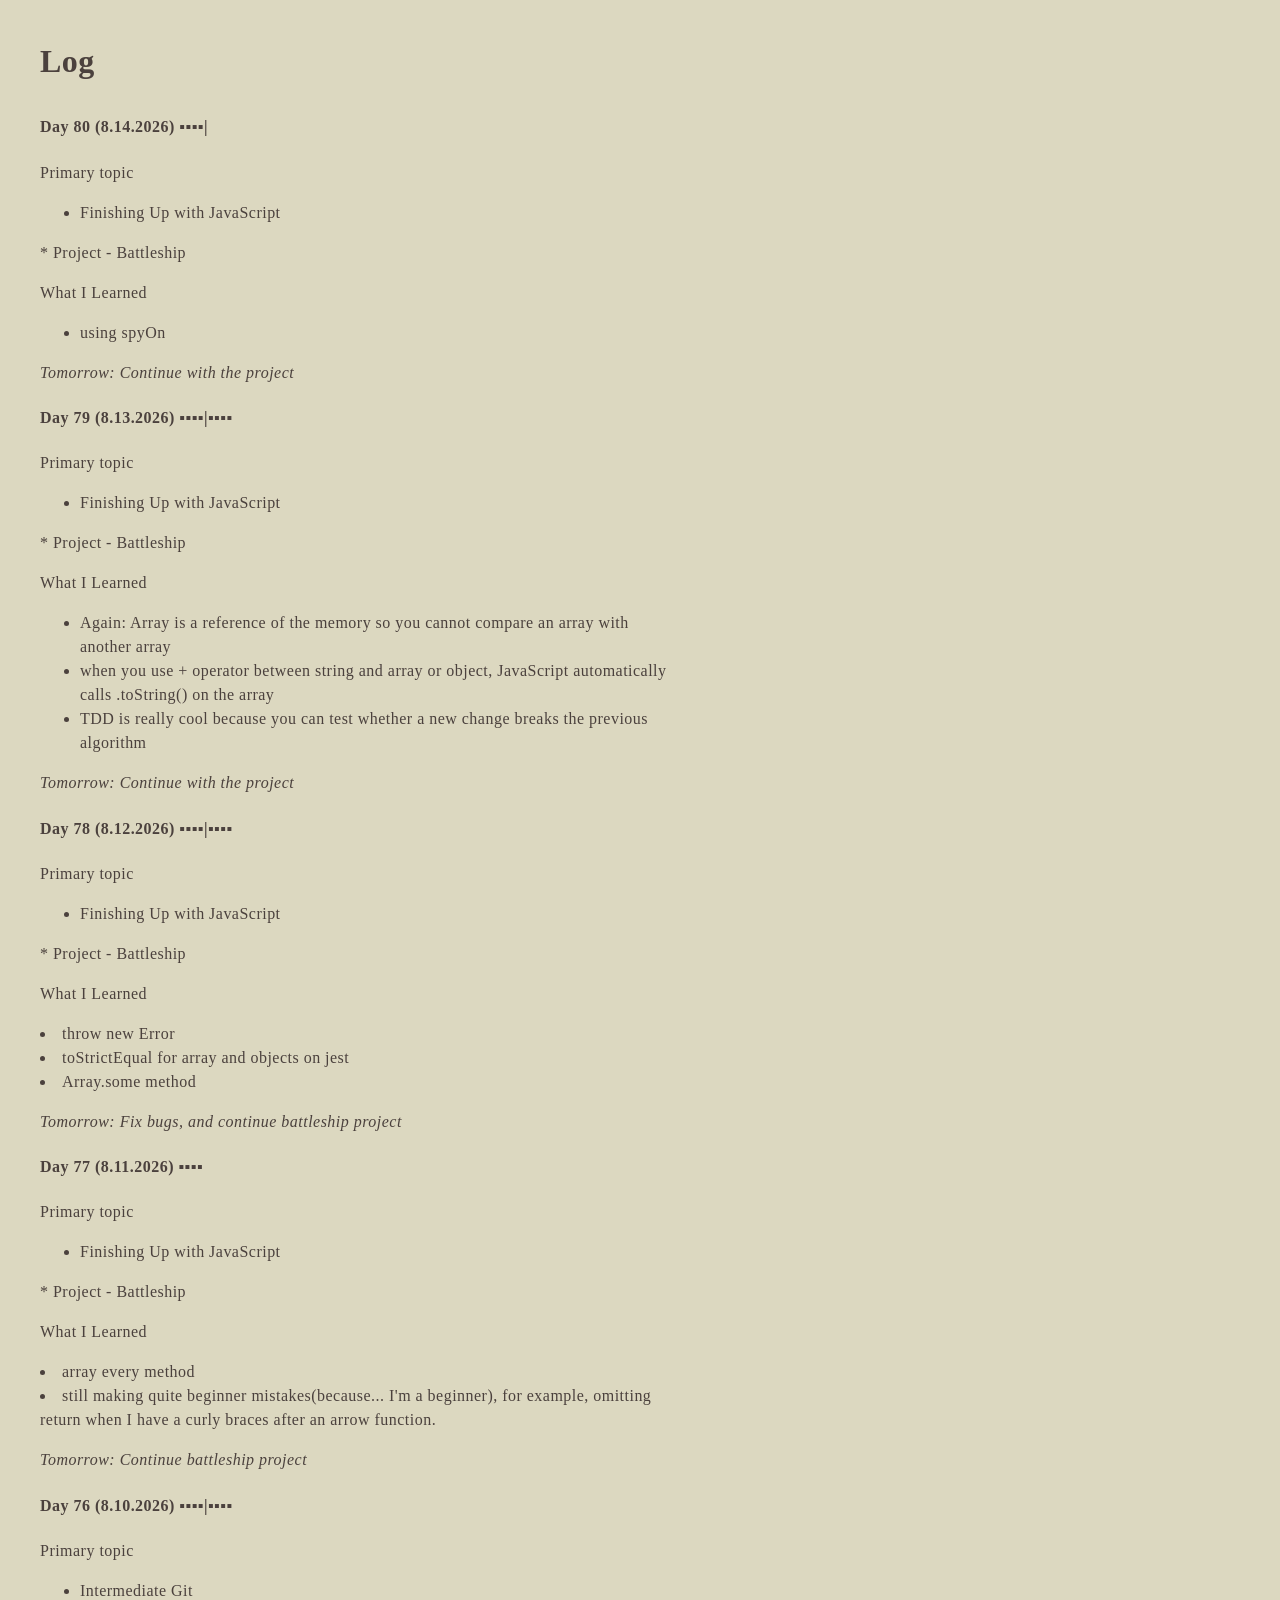
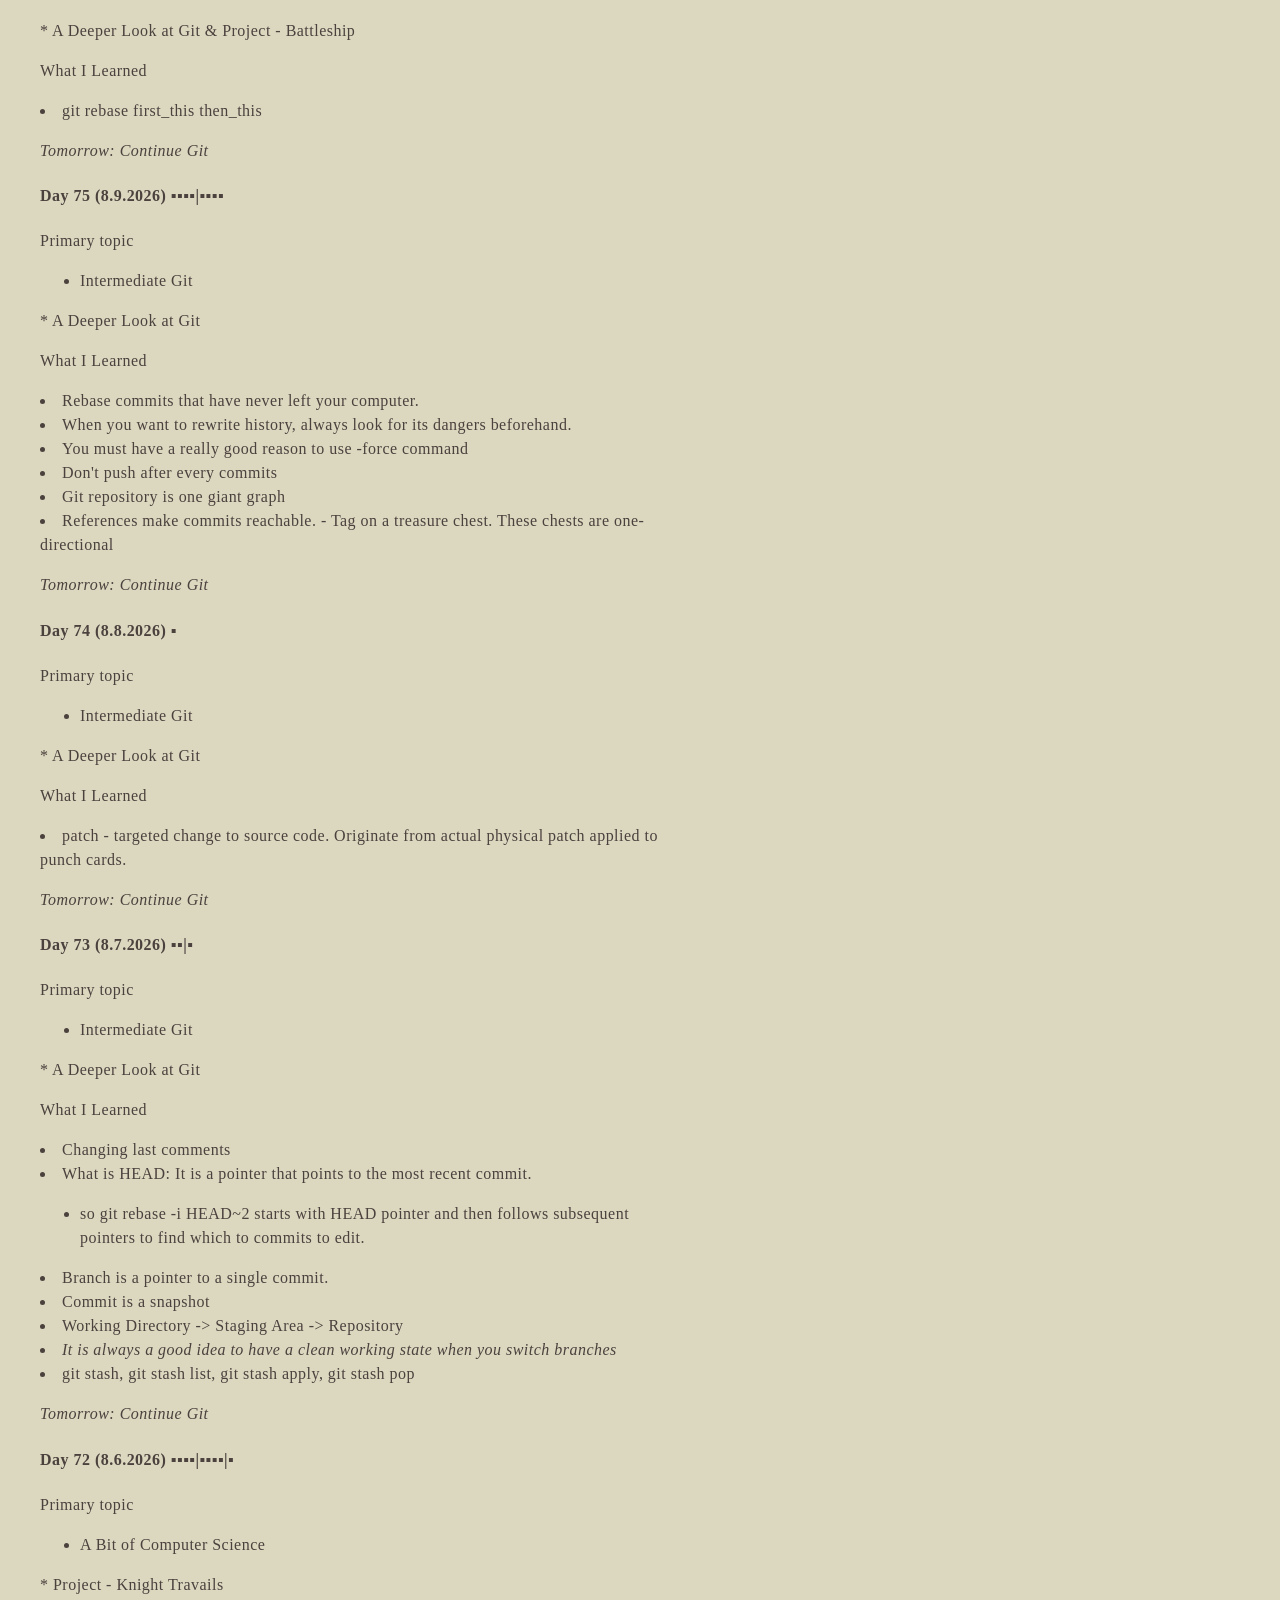
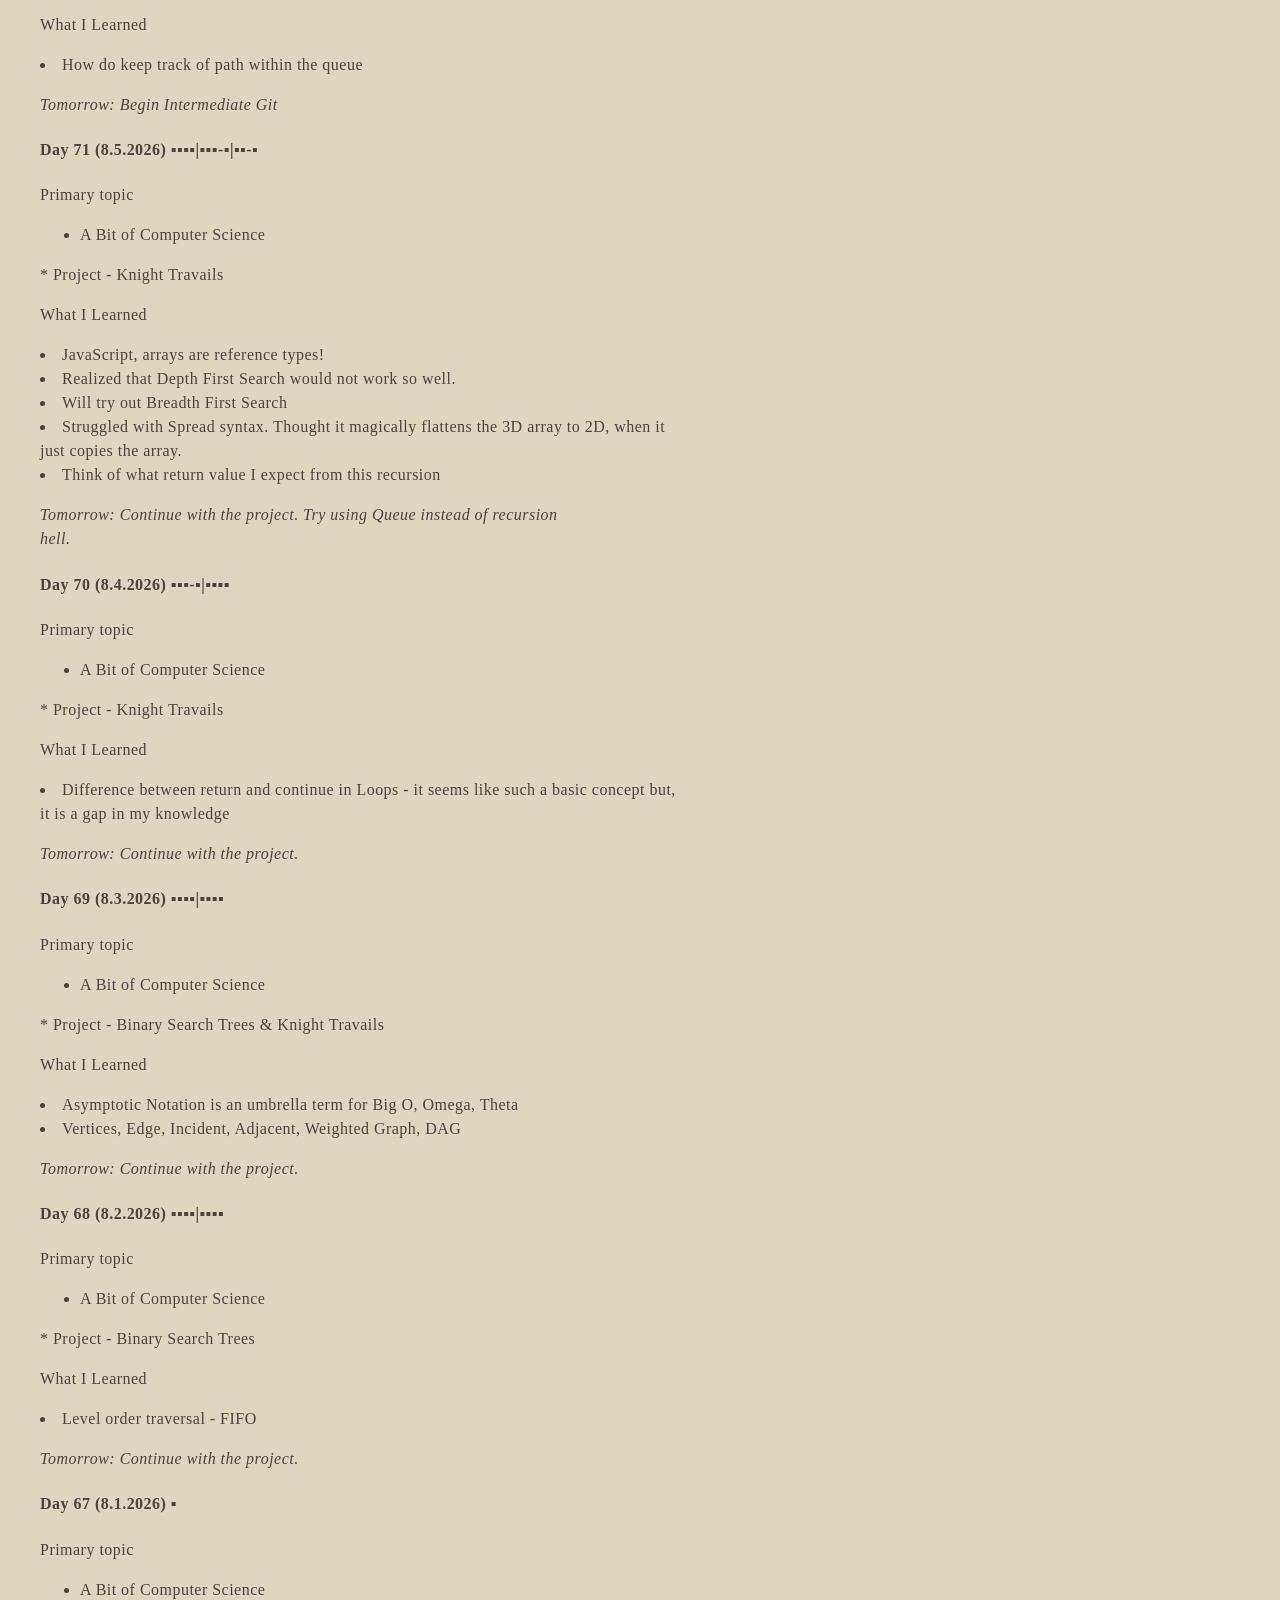
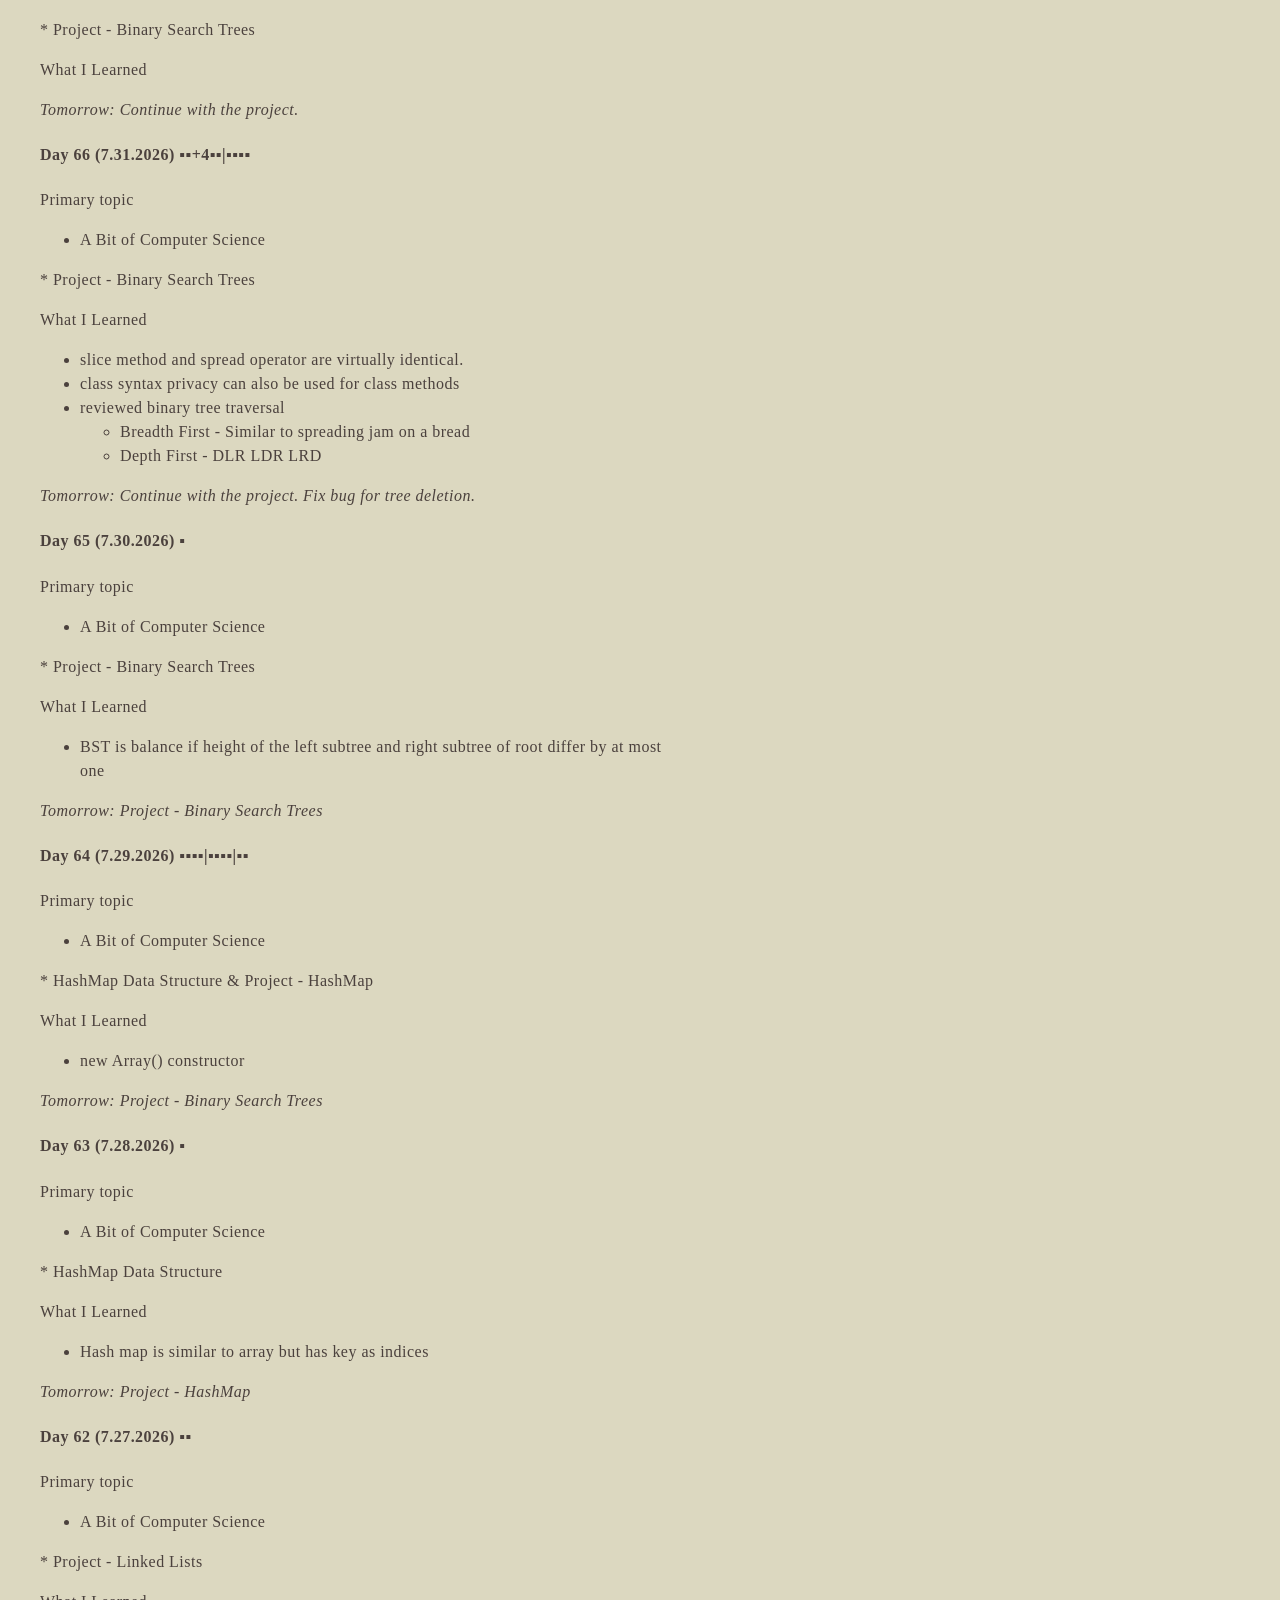
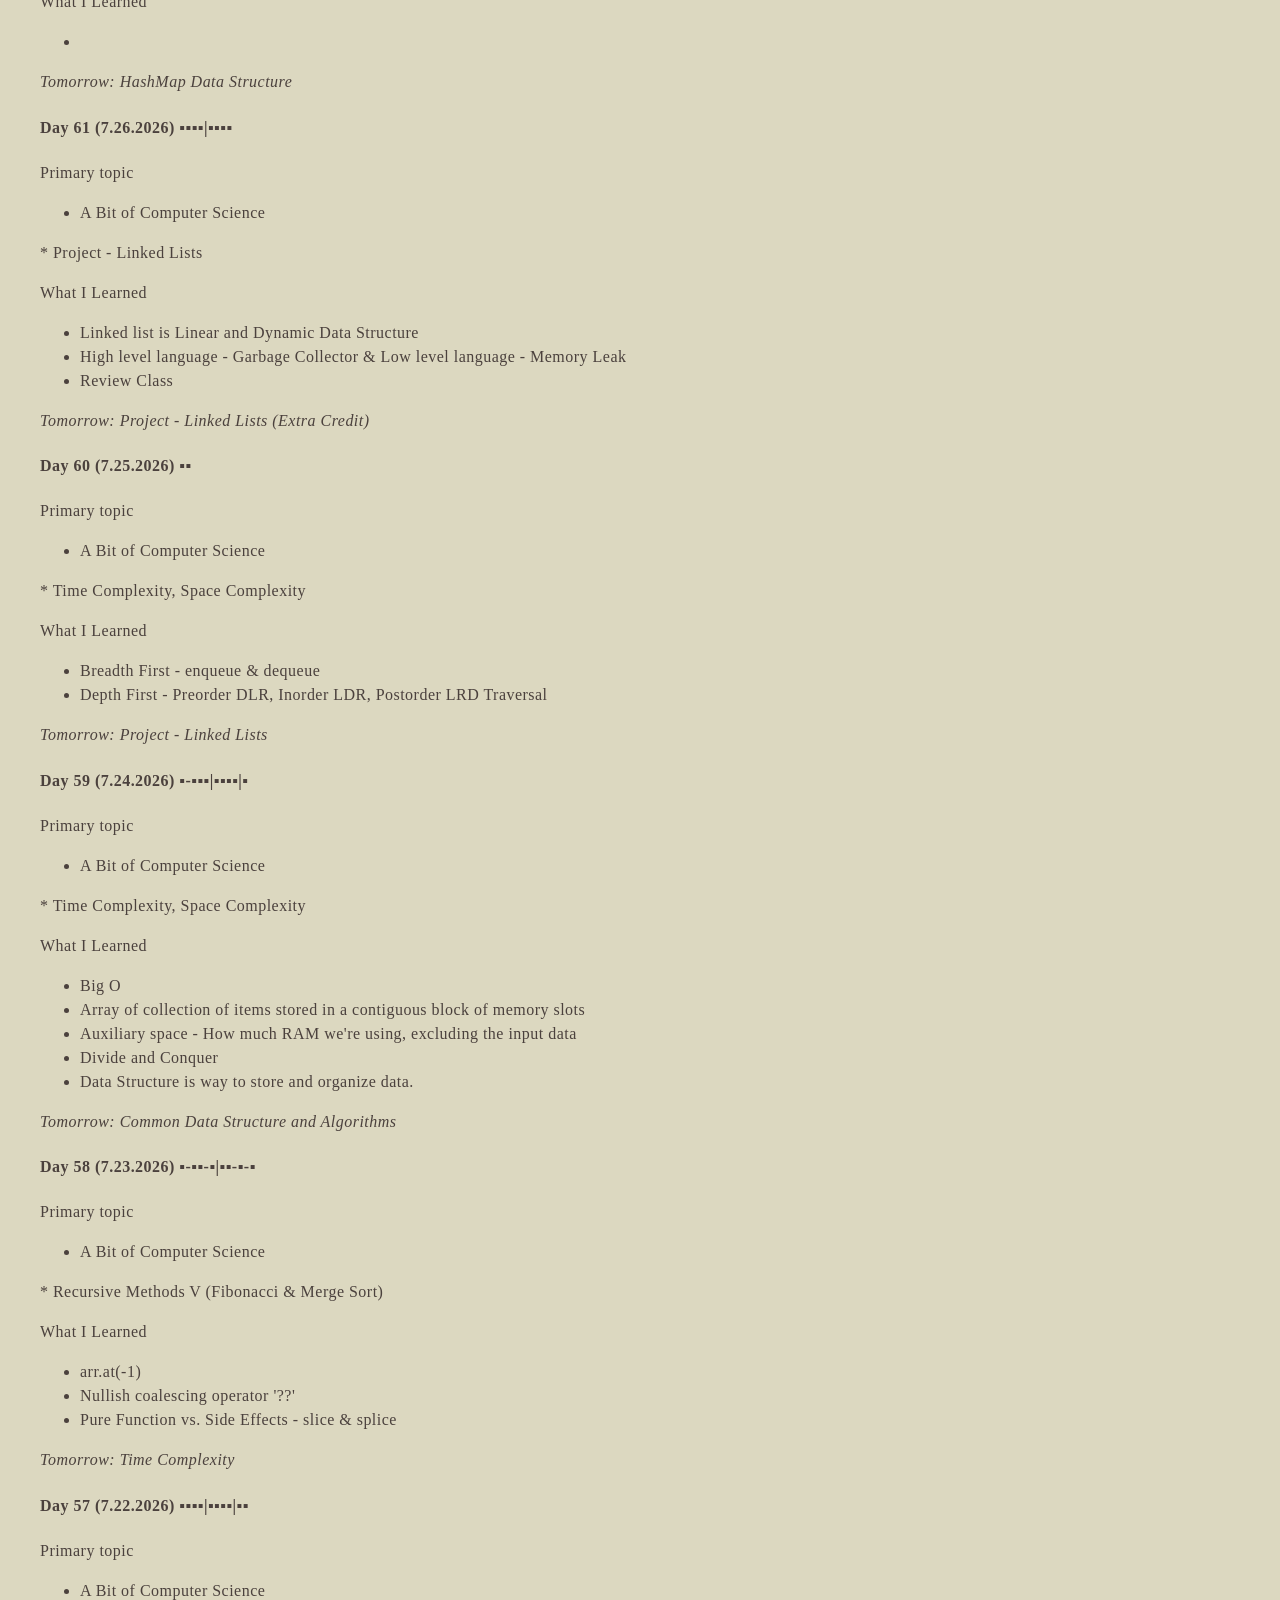
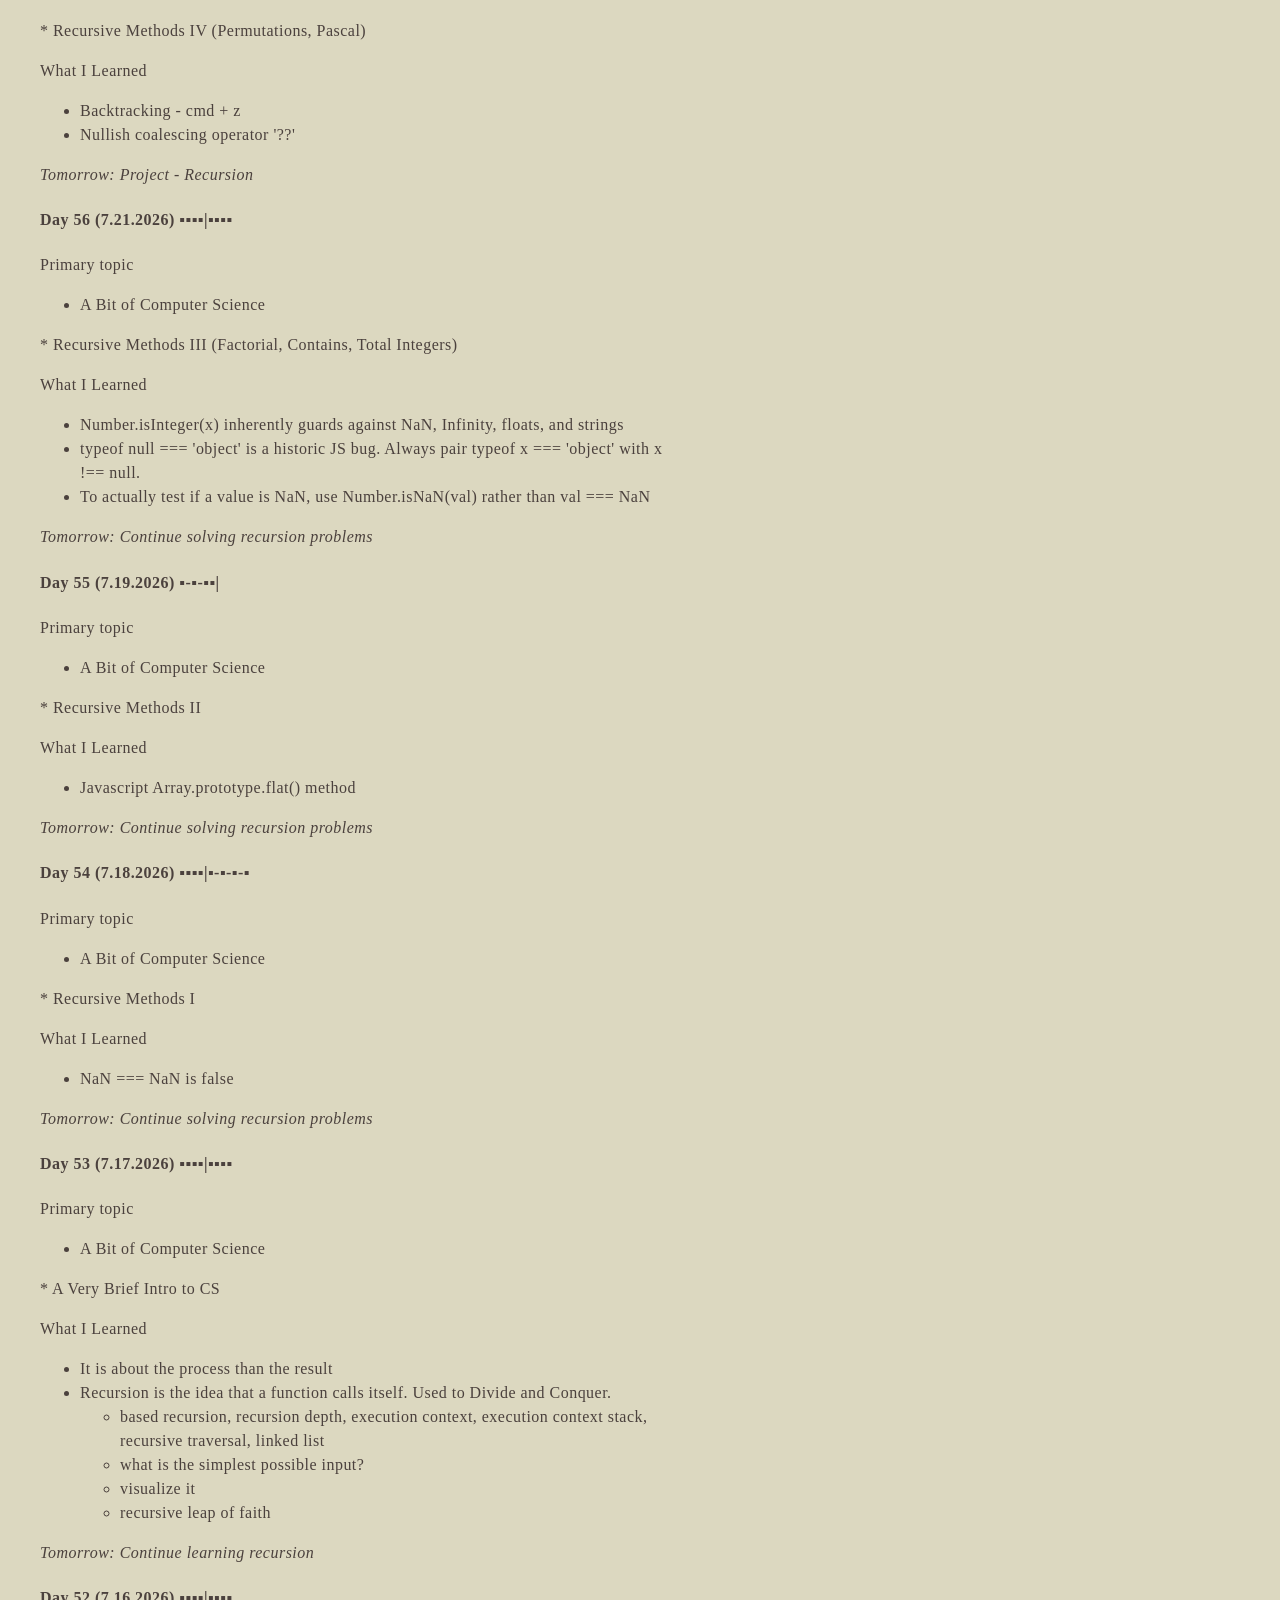
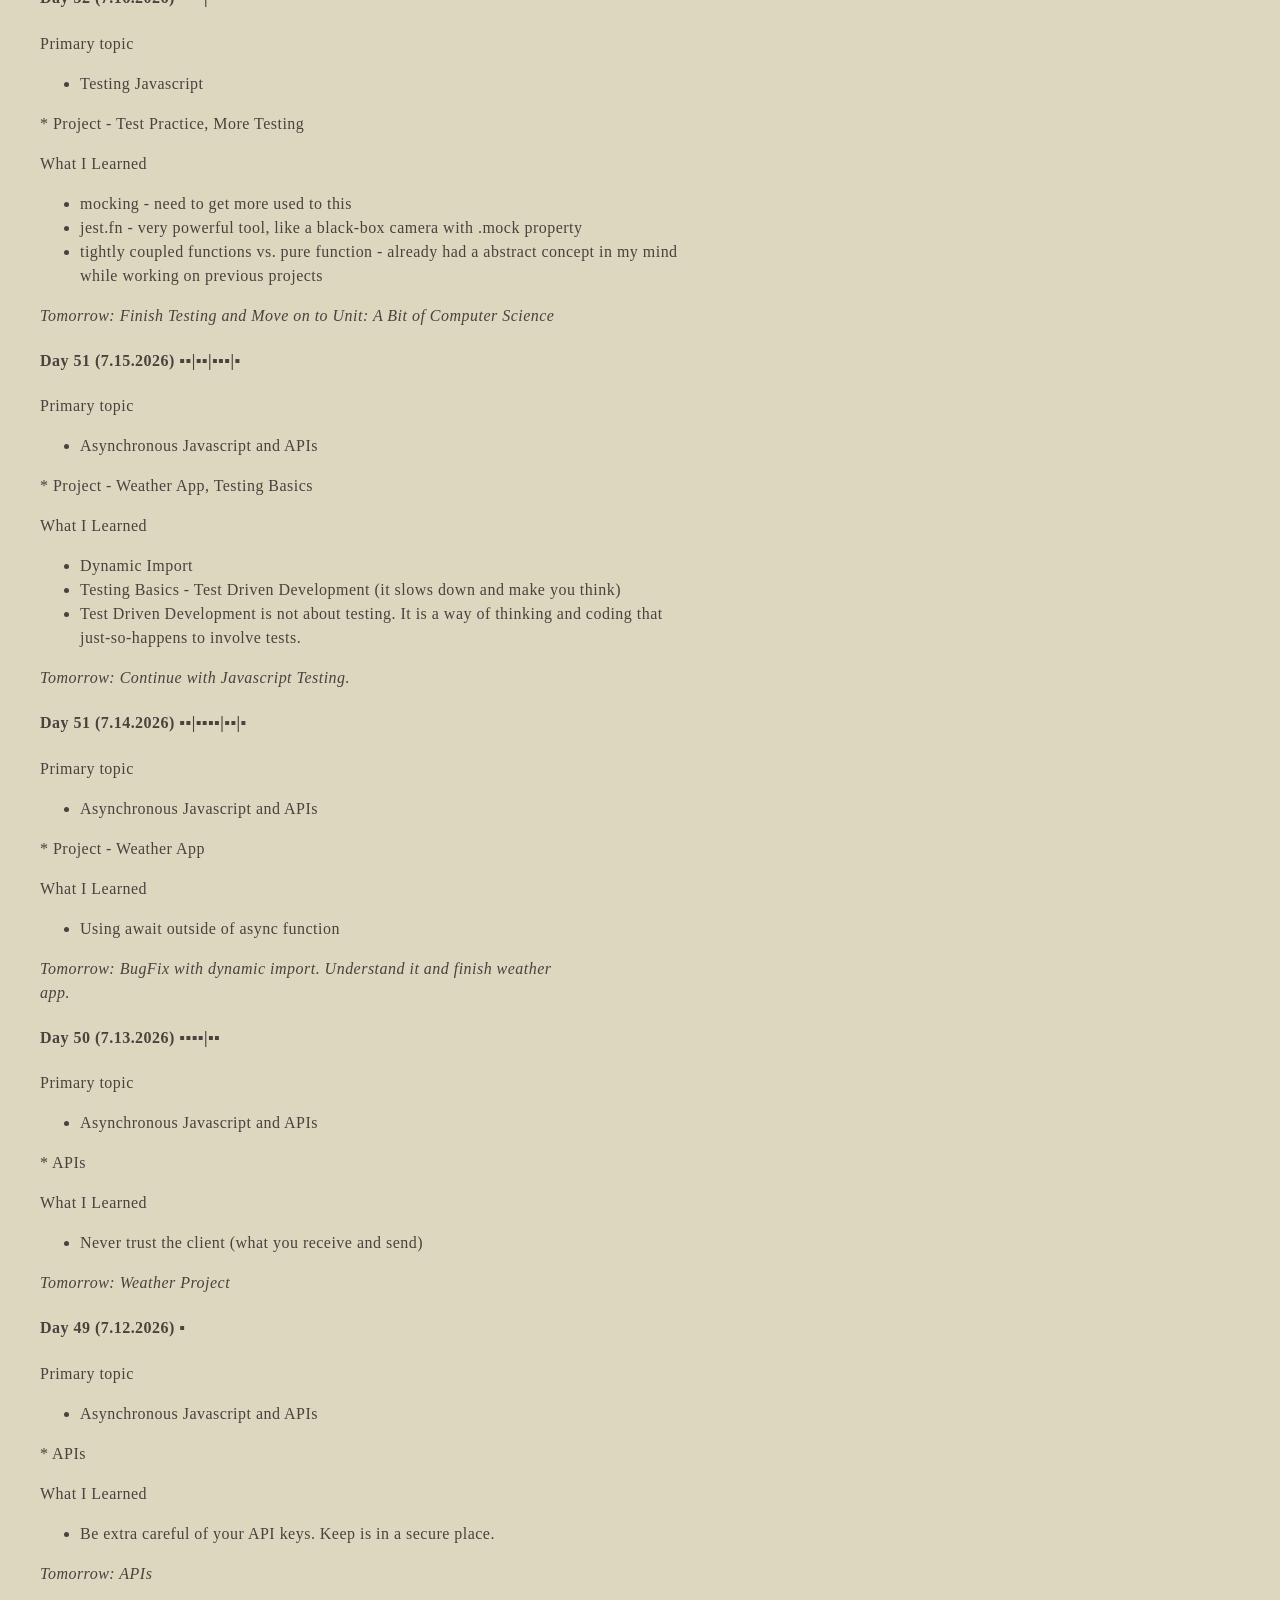
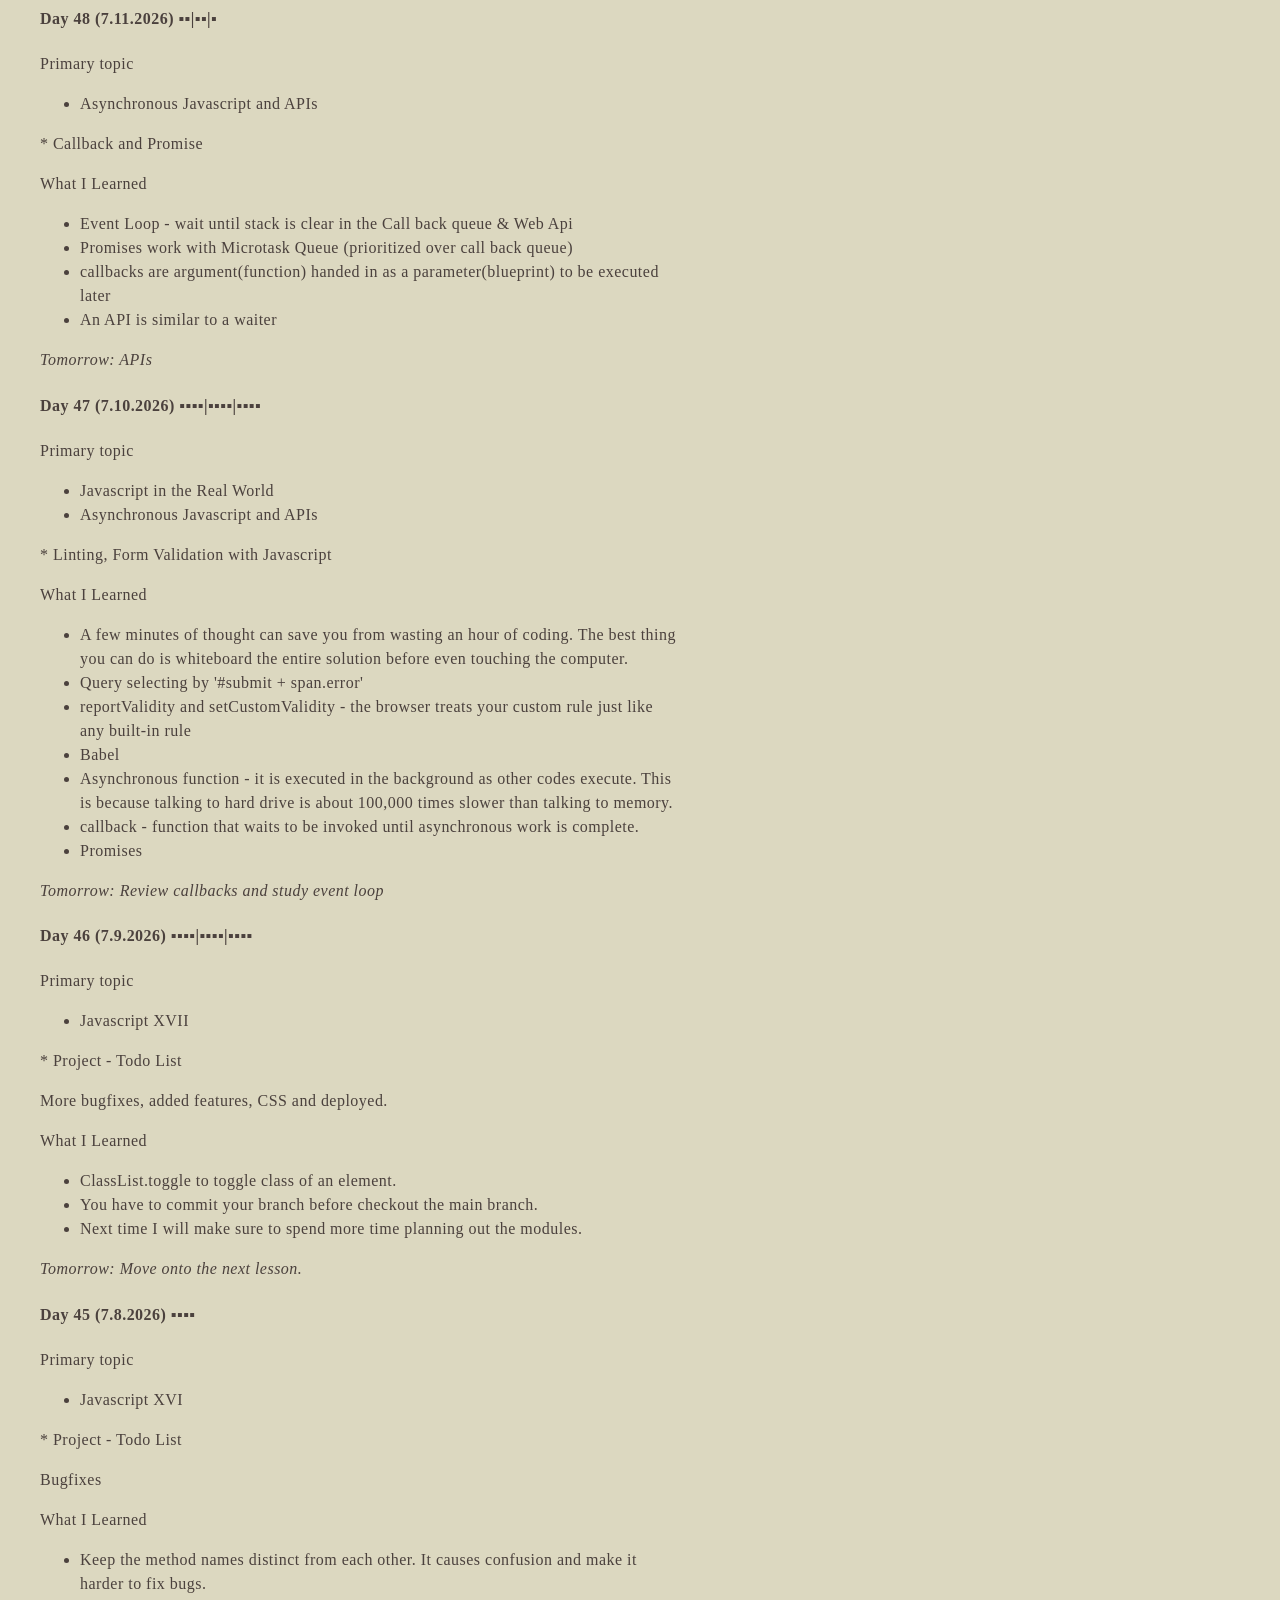
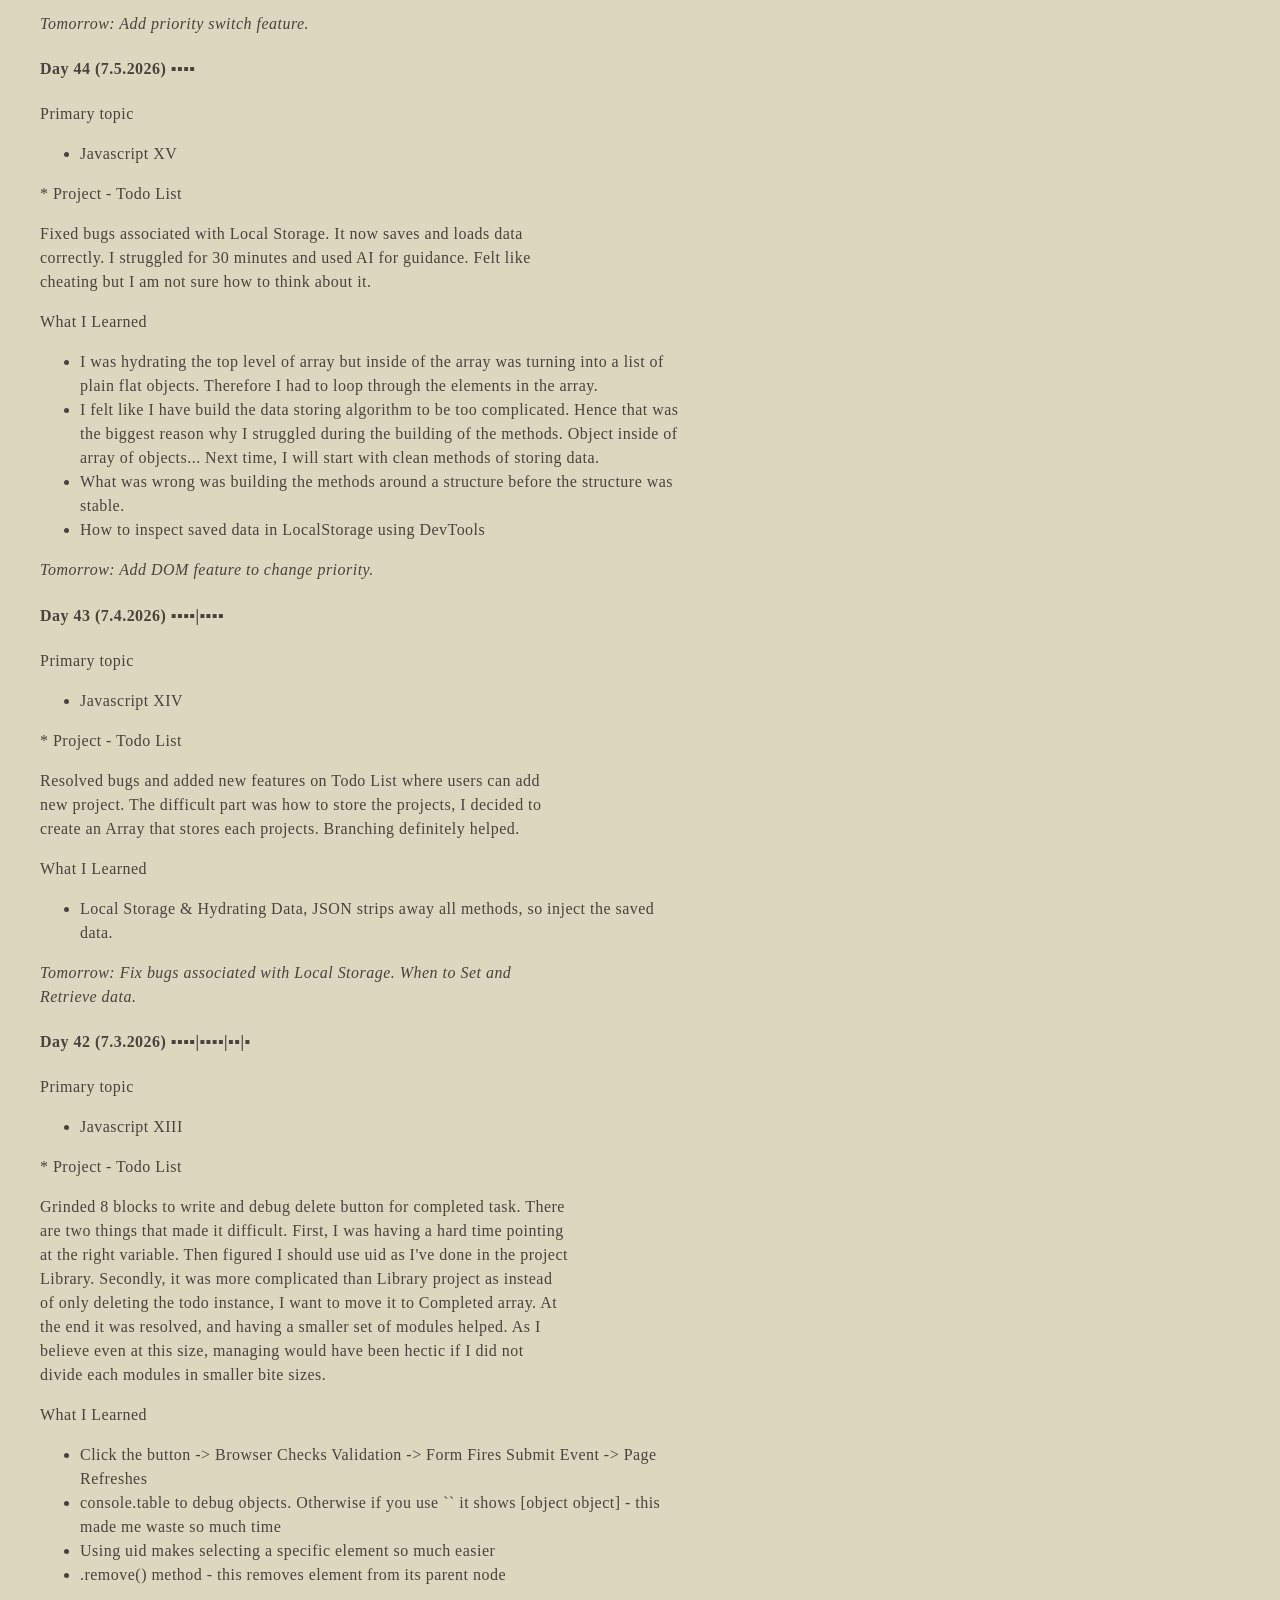
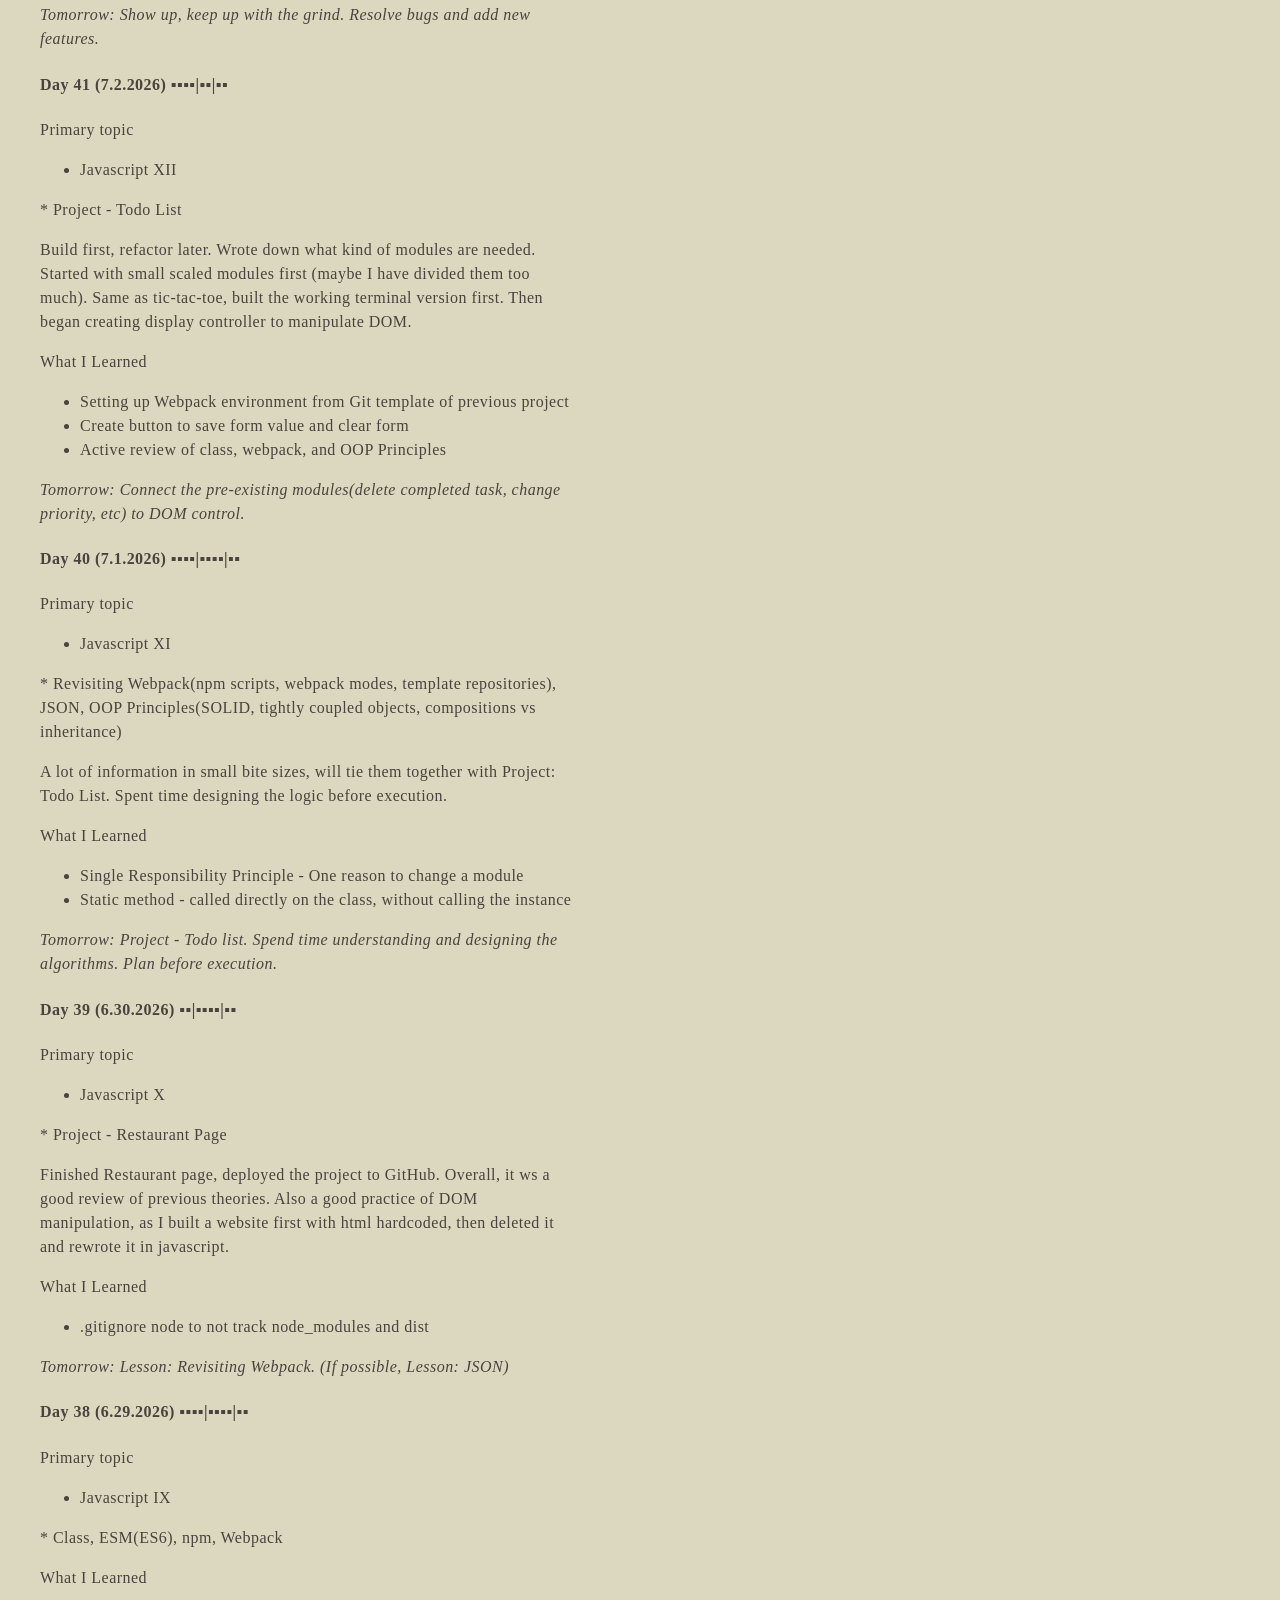
==== commit 90dbe82c: "Add Aug 14 Entry" ====
--- a/deepwork.html
+++ b/deepwork.html
@@ -12,7 +12,7 @@
     <div class="container">
 
       <article>
-        <h4>Day 79 (8.13.2026) ▪▪▪▪|</h4>
+        <h4>Day 80 (8.14.2026) ▪▪▪▪|</h4>
         <p>Primary topic</p>
         <ul>
           <li>Finishing Up with JavaScript</li>
@@ -21,9 +21,30 @@
           * Project - Battleship
         </p>
         <p>What I Learned</p>
+        <ul>
+          <li>using spyOn</li>
+        </ul>
+        <p>
+          <em>Tomorrow: Continue with the project</em>
+        </p>
+      </article>
+
+      <article>
+        <h4>Day 79 (8.13.2026) ▪▪▪▪|▪▪▪▪</h4>
+        <p>Primary topic</p>
+        <ul>
+          <li>Finishing Up with JavaScript</li>
+        </ul>
+        <p>
+          * Project - Battleship
+        </p>
+        <p>What I Learned</p>
+        <ul>
+          
           <li>Again: Array is a reference of the memory so you cannot compare an array with another array</li>
           <li>when you use + operator between string and array or object, JavaScript automatically calls .toString() on the array</li>
           <li>TDD is really cool because you can test whether a new change breaks the previous algorithm </li>
+        </ul>
         <p>
           <em>Tomorrow: Continue with the project</em>
         </p>
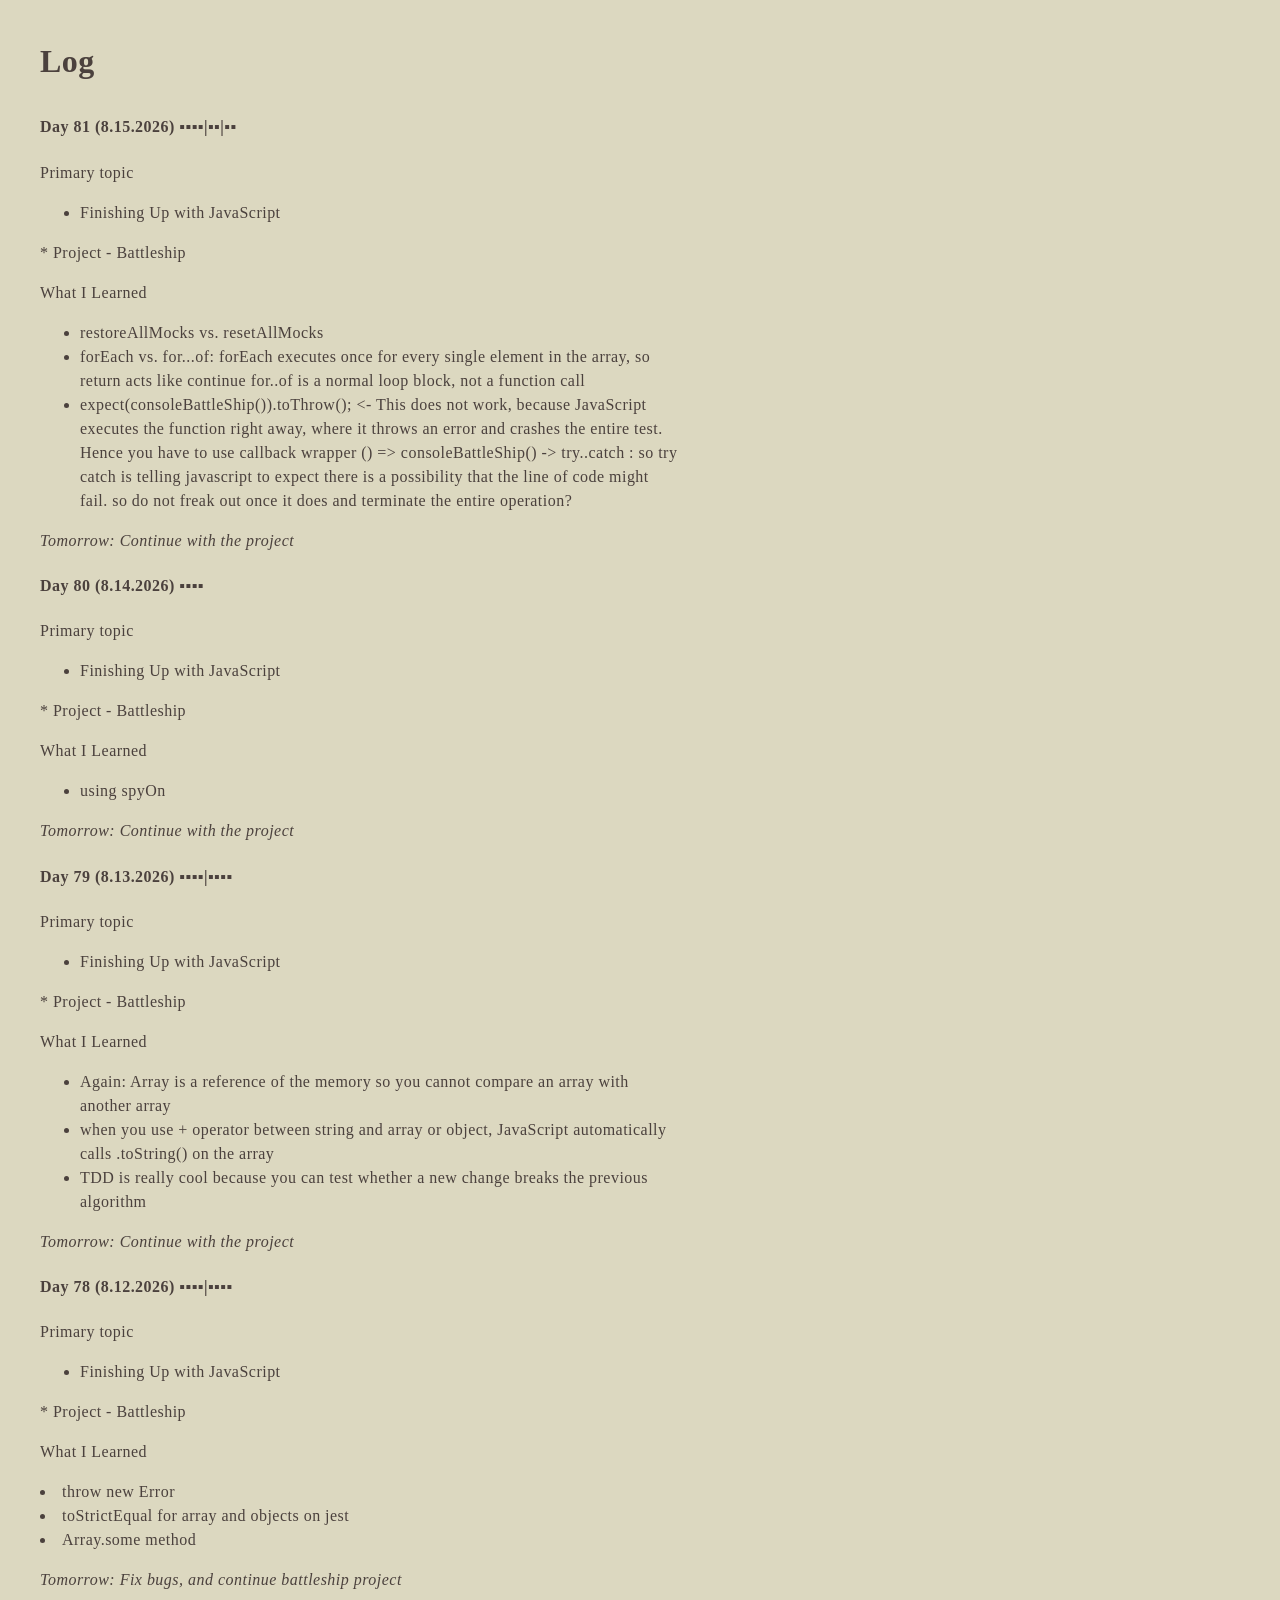
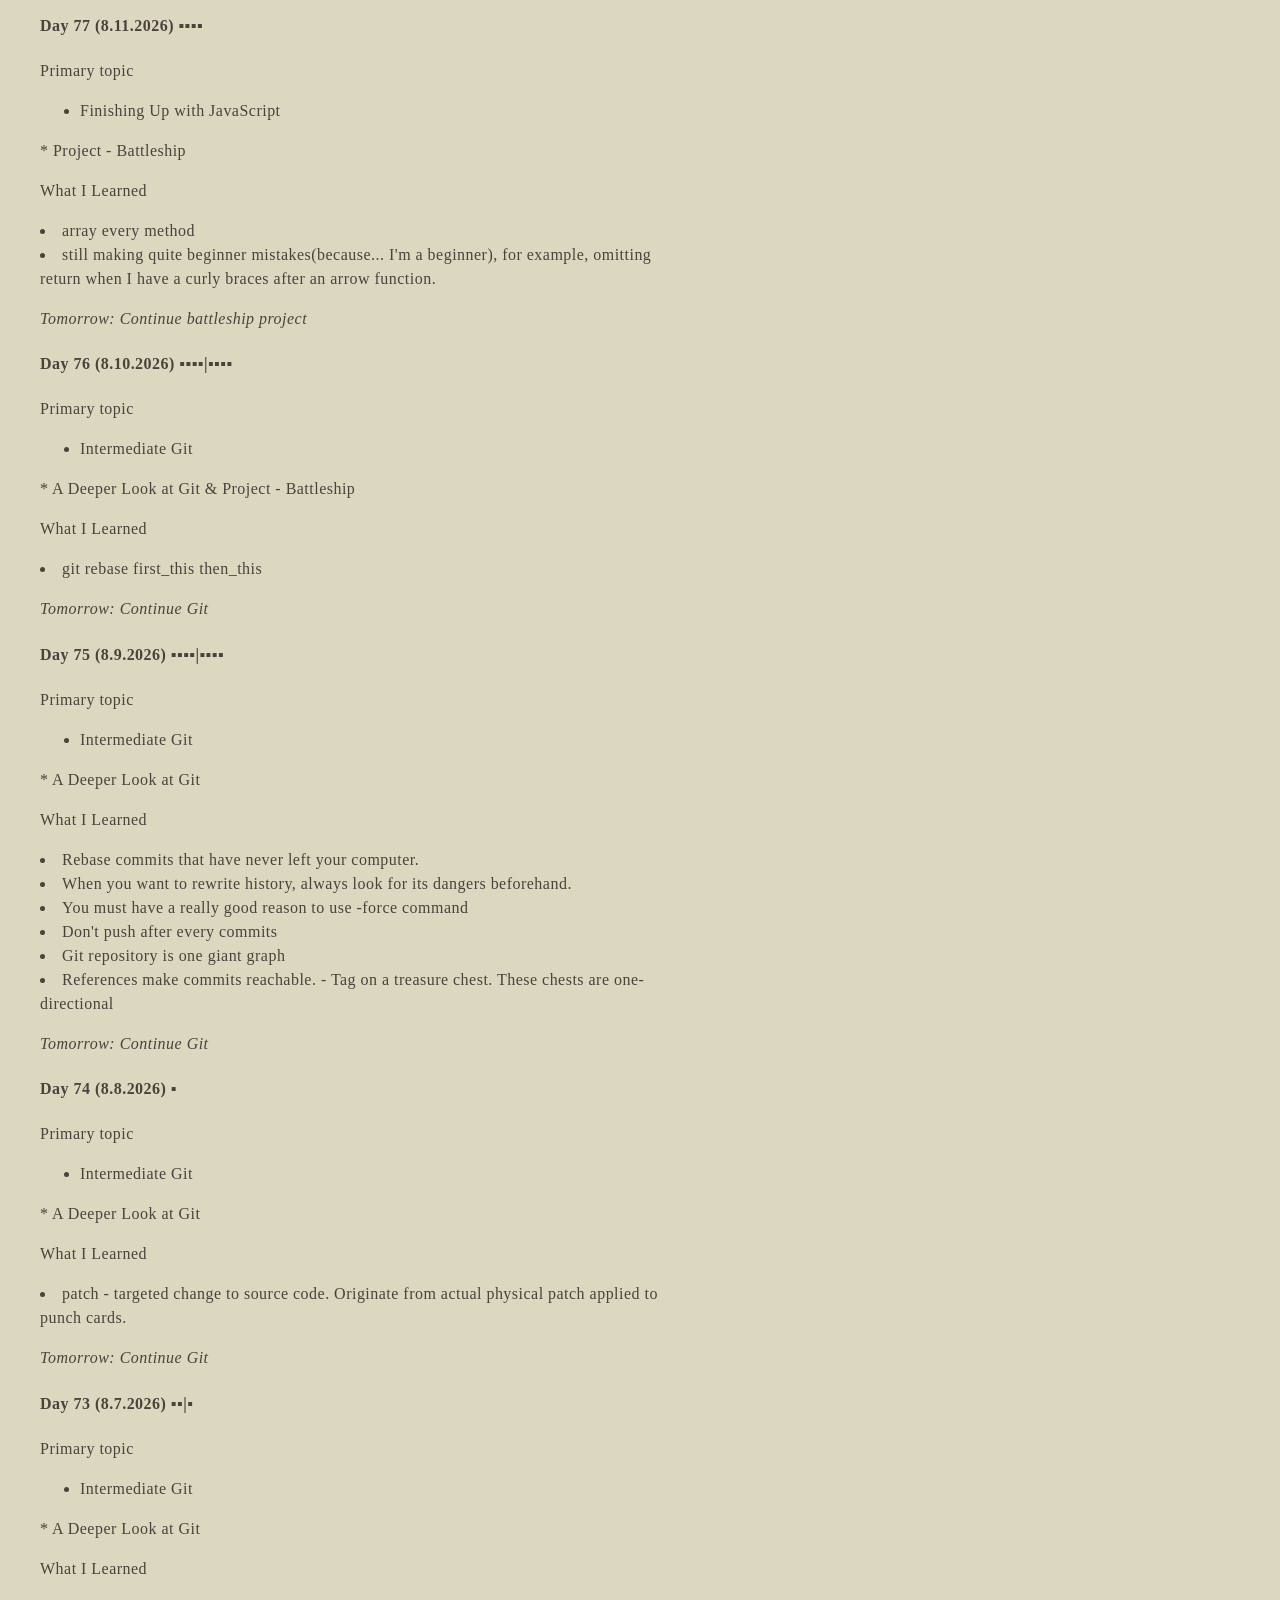
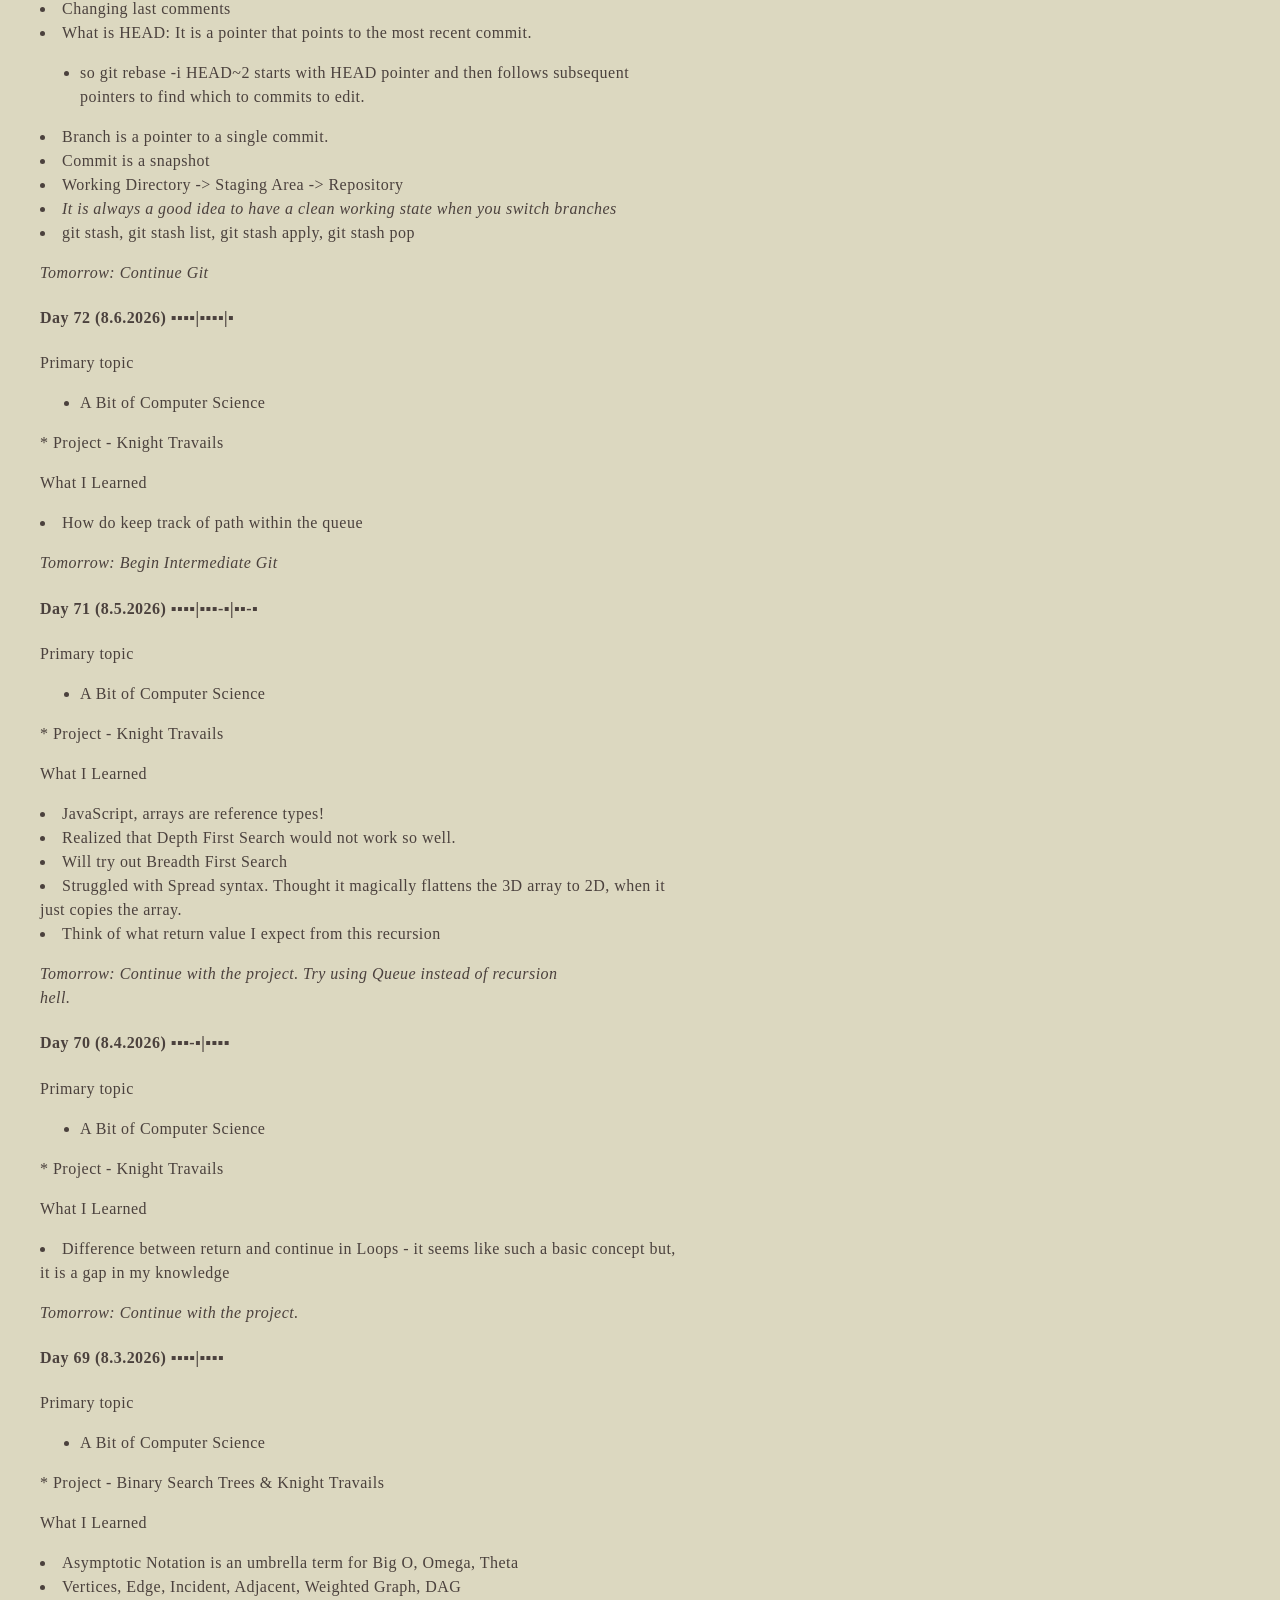
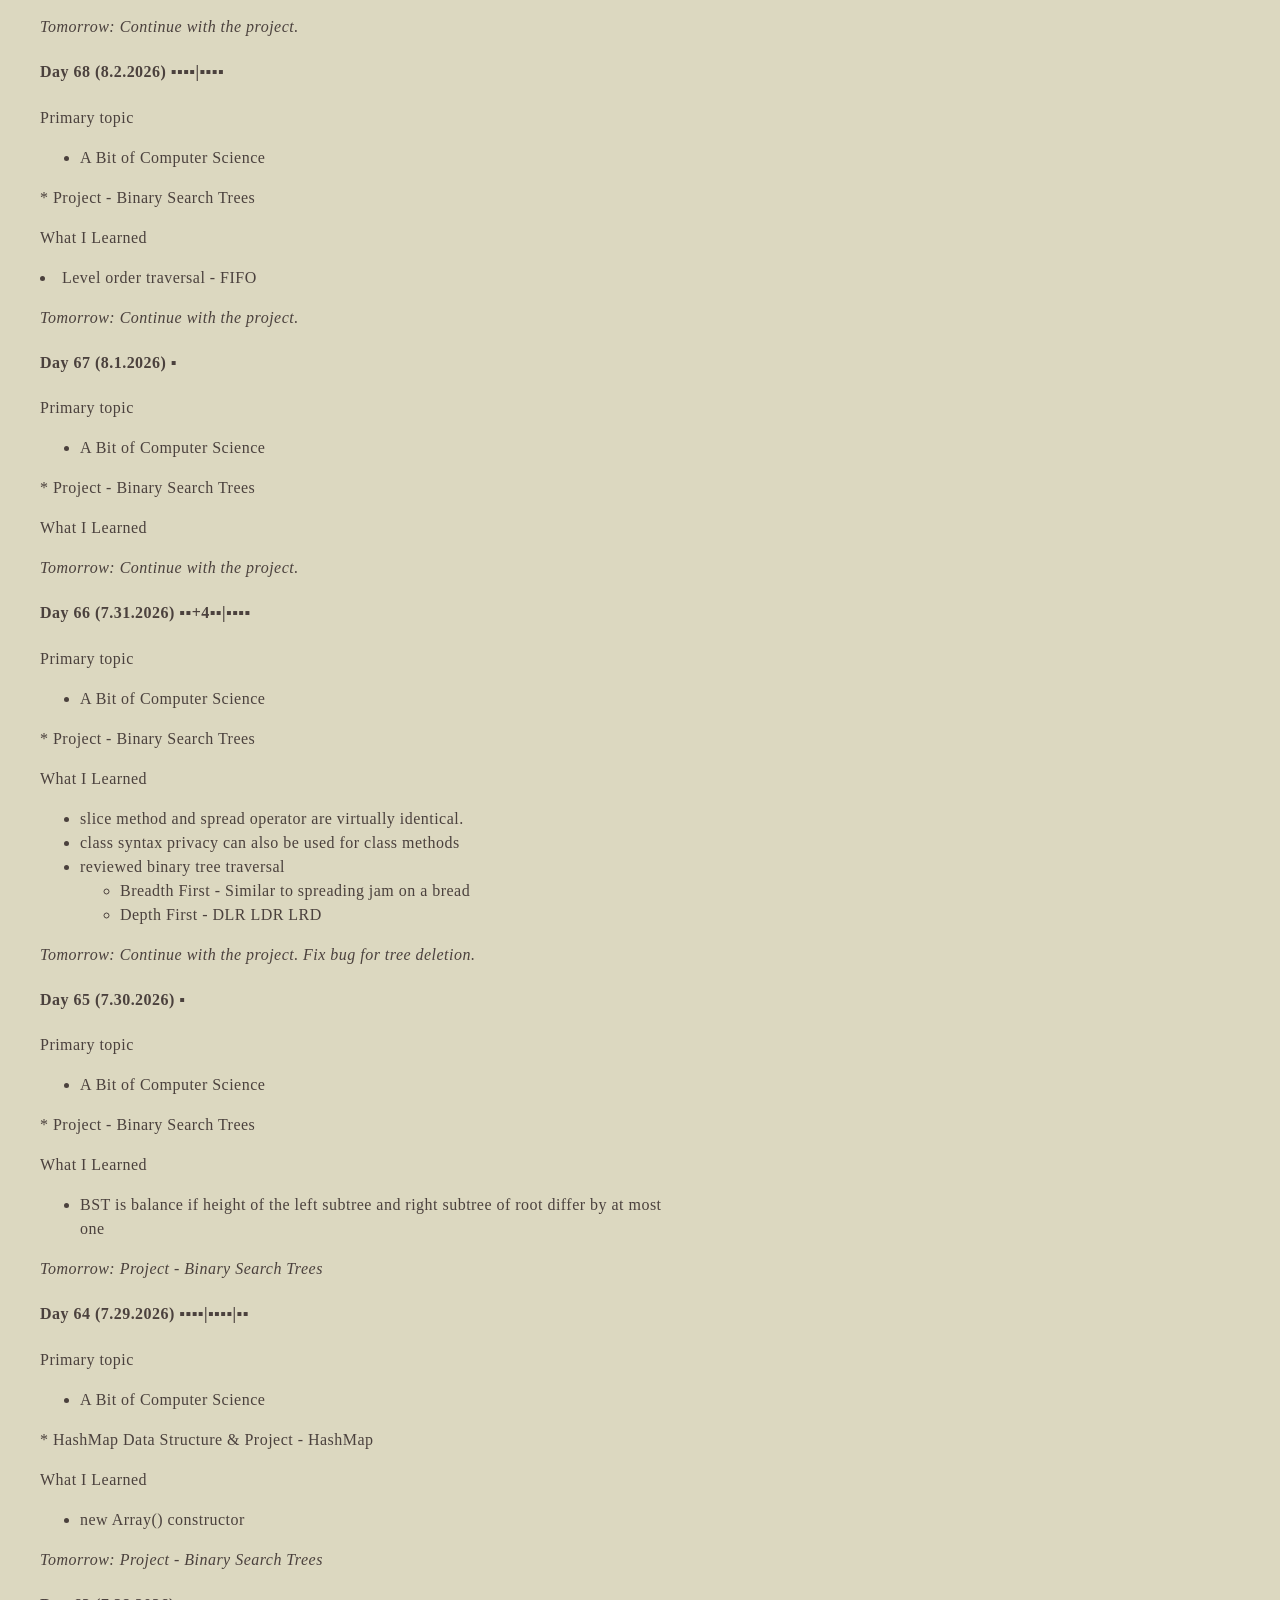
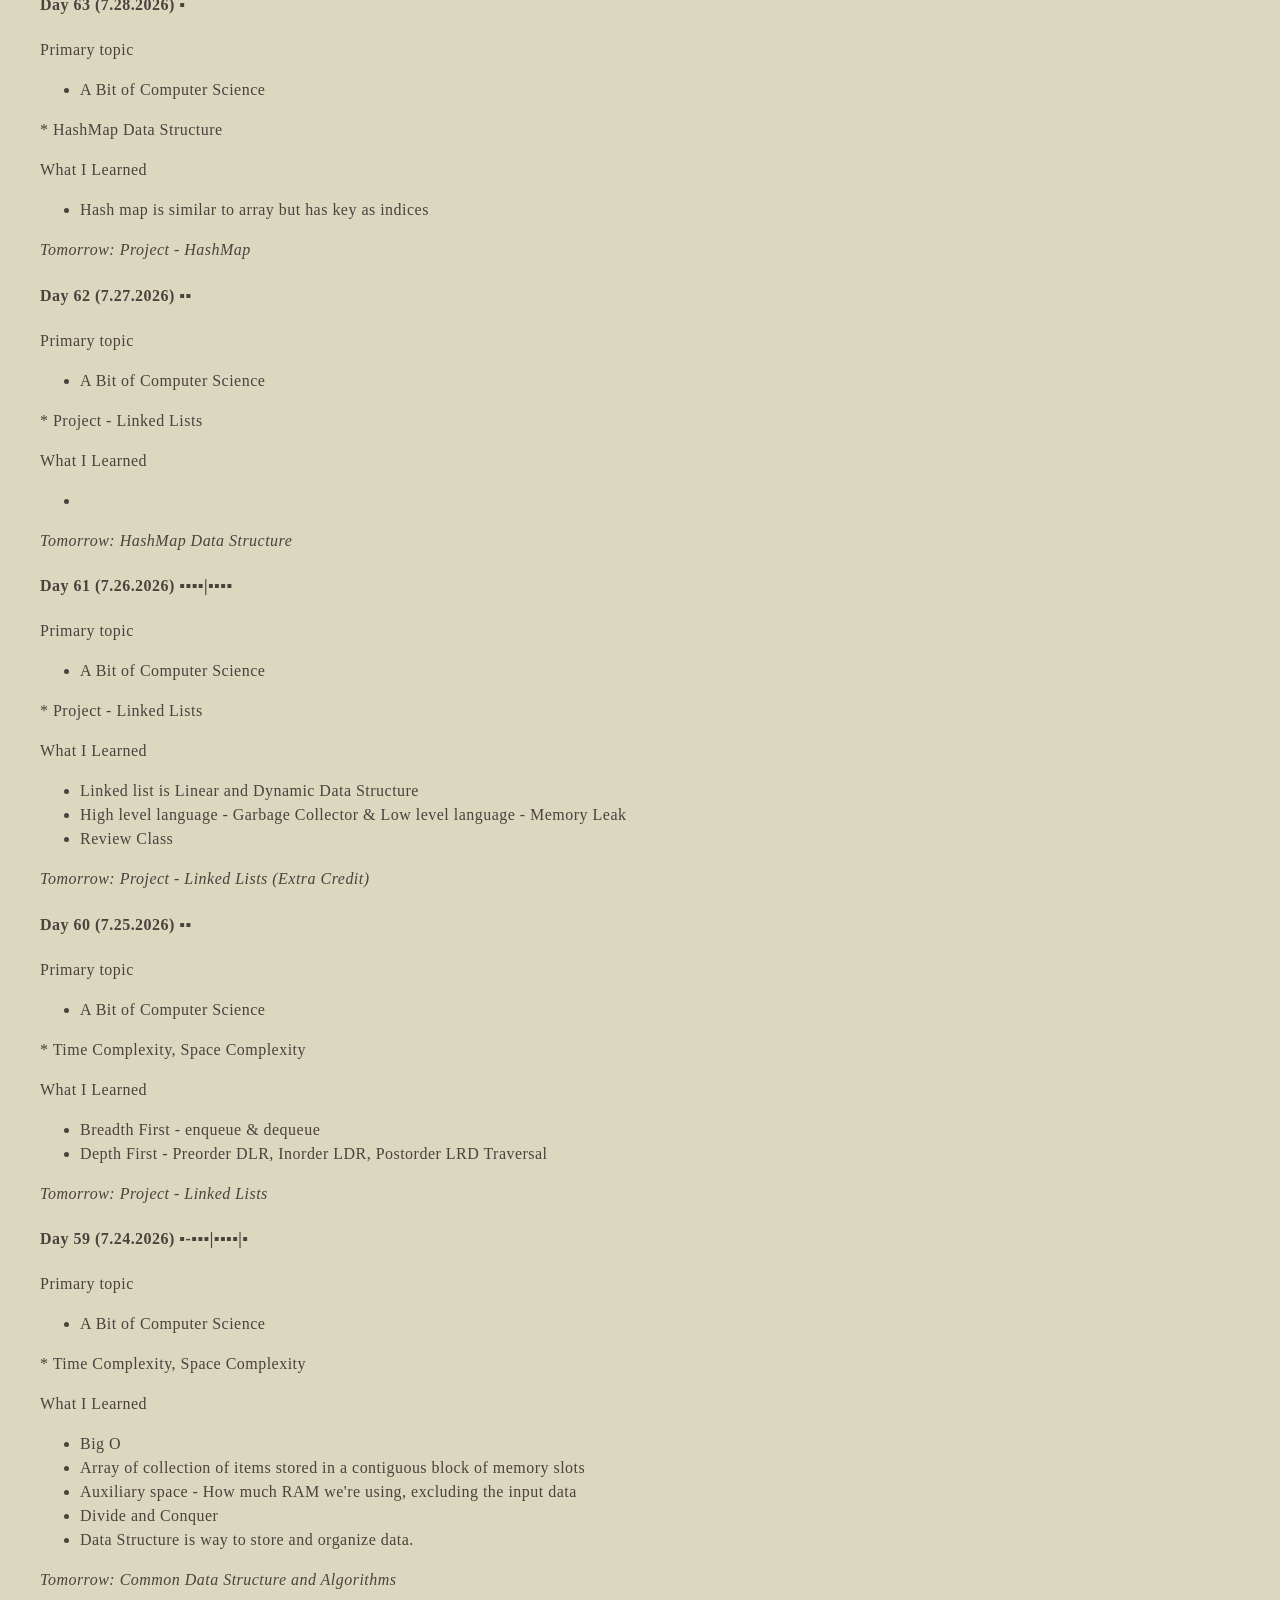
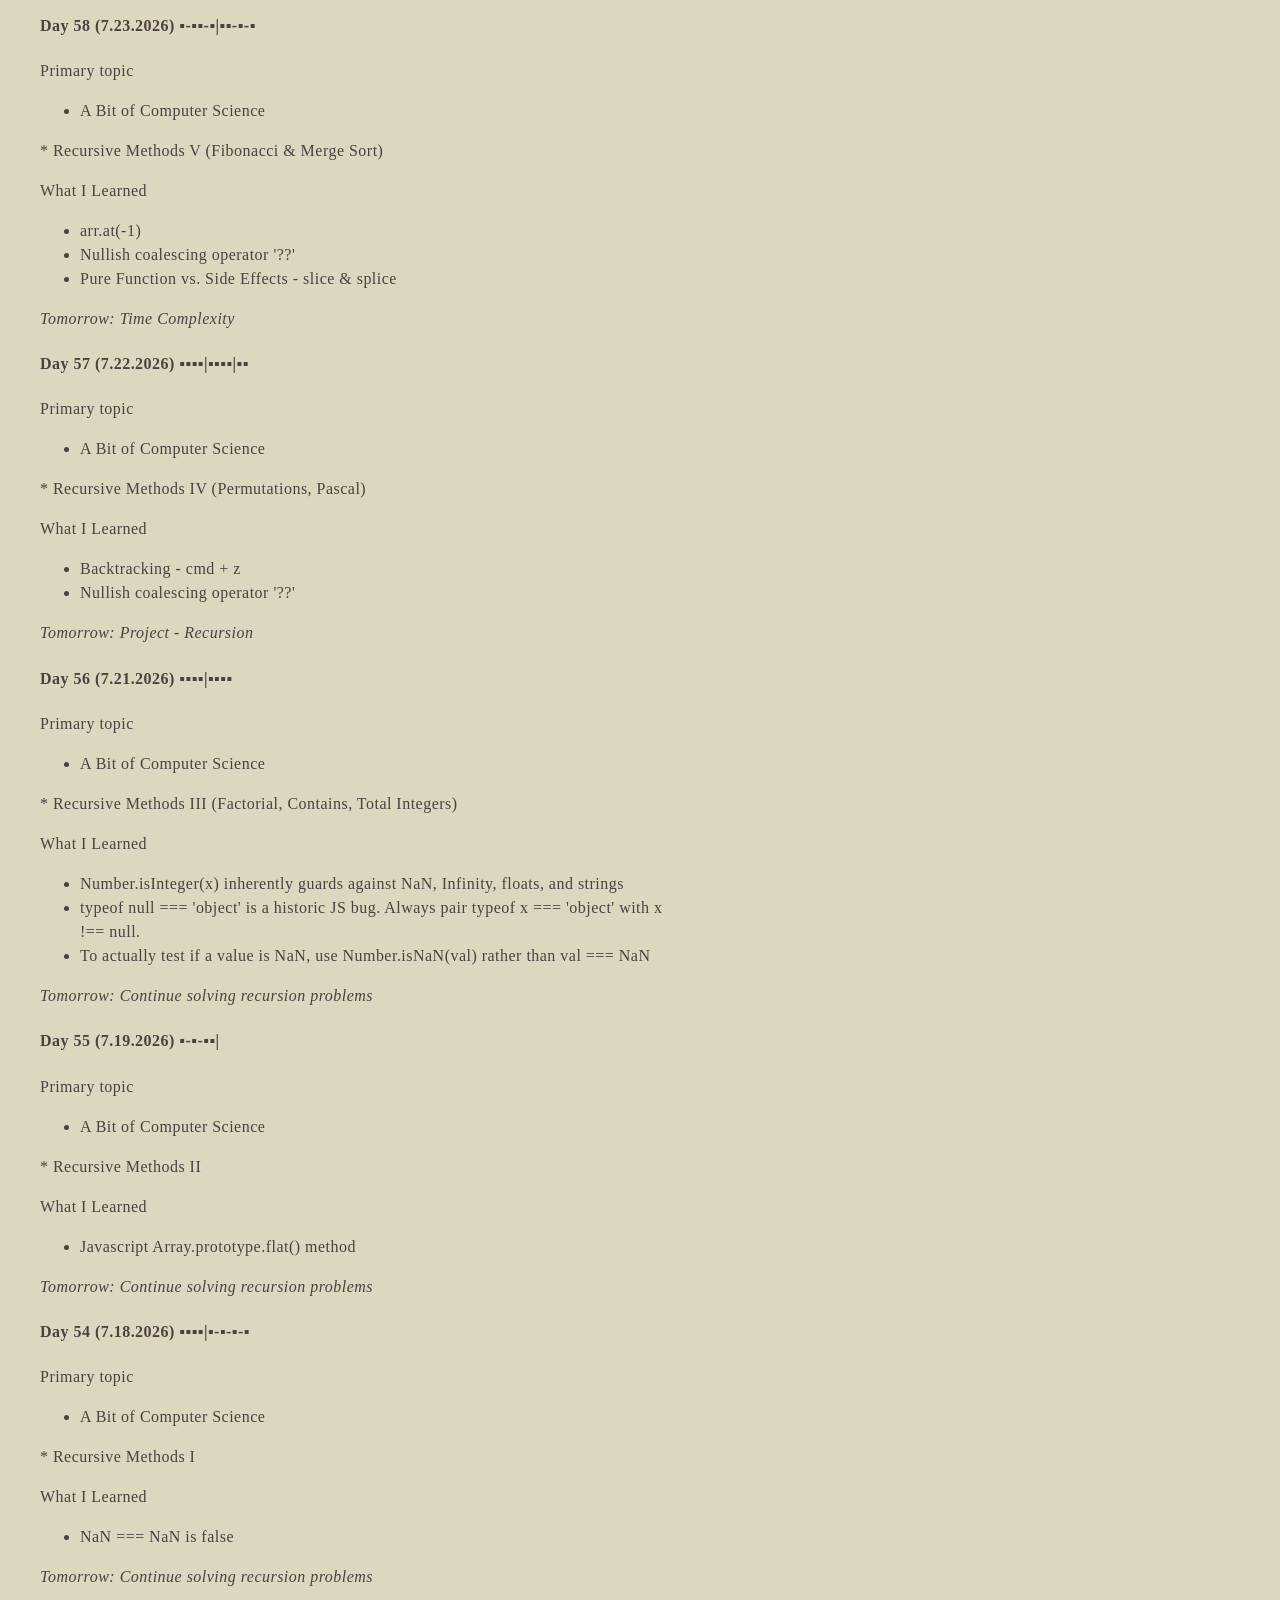
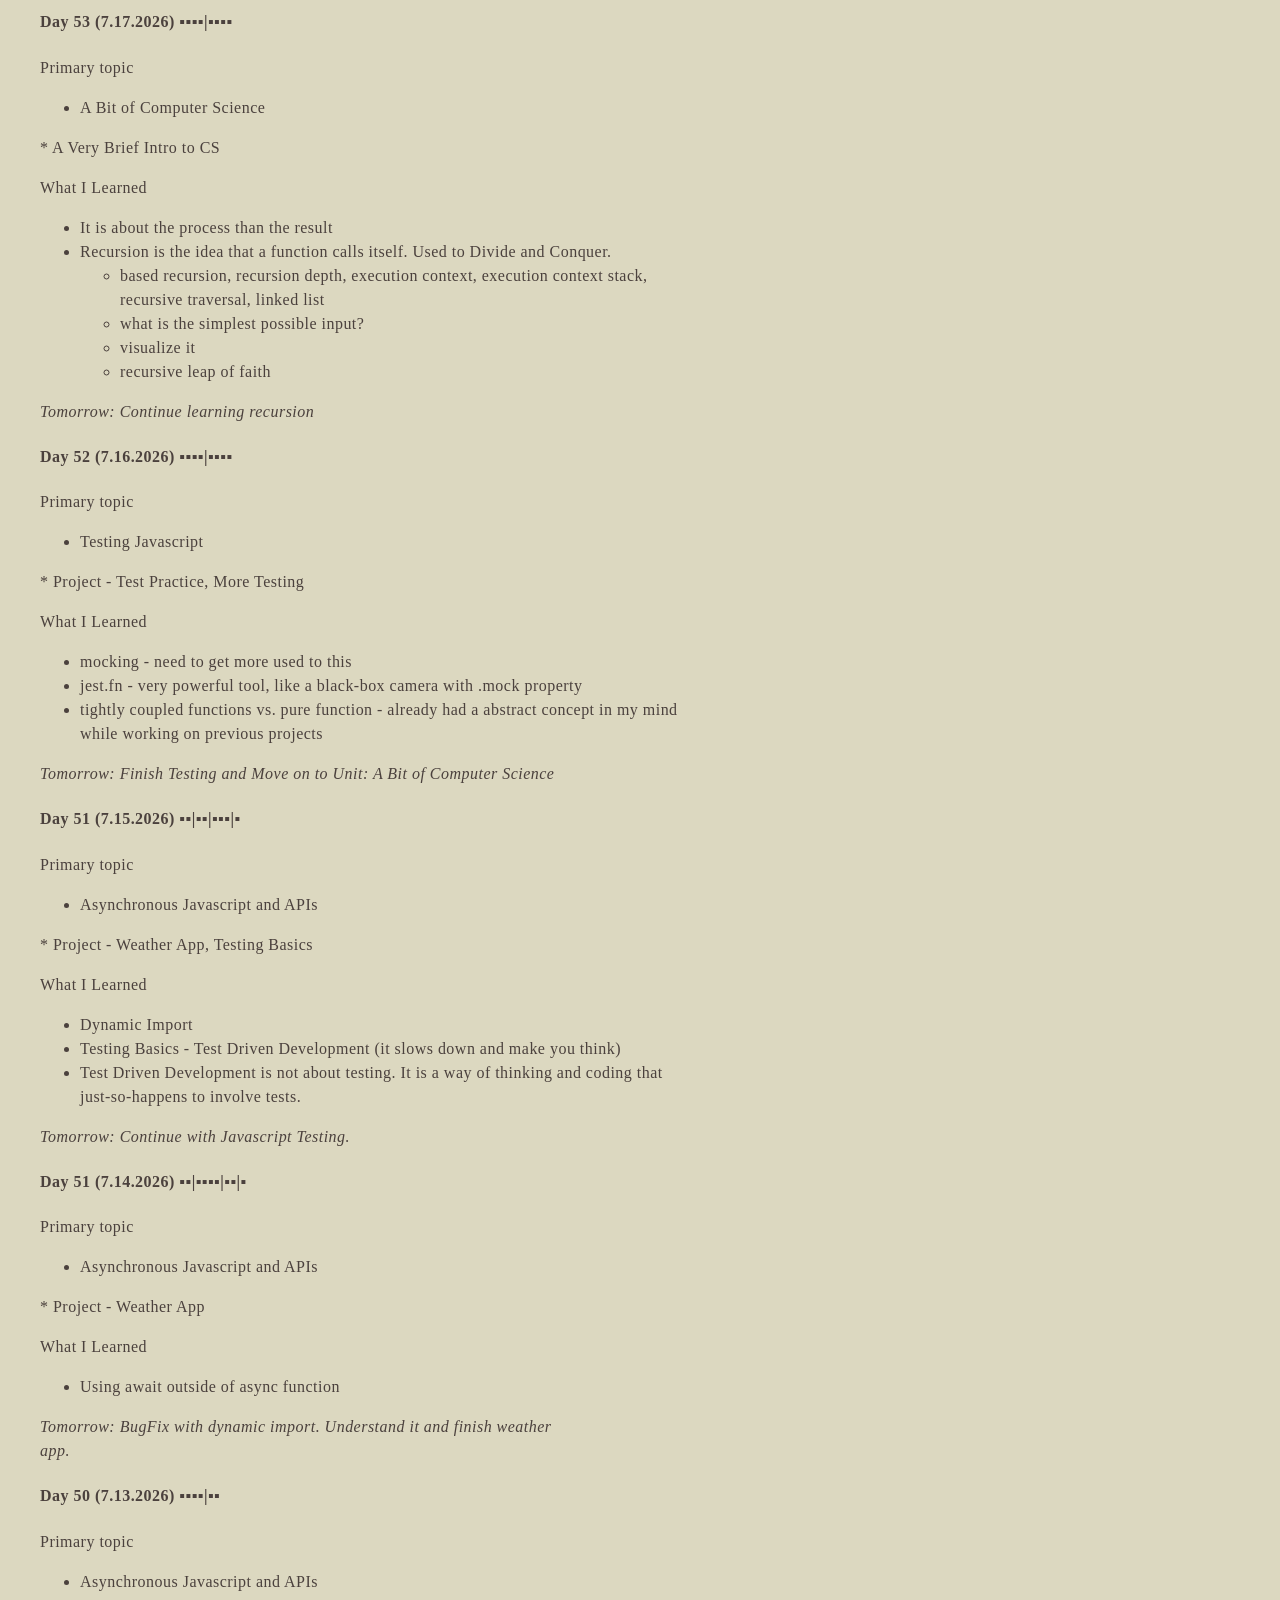
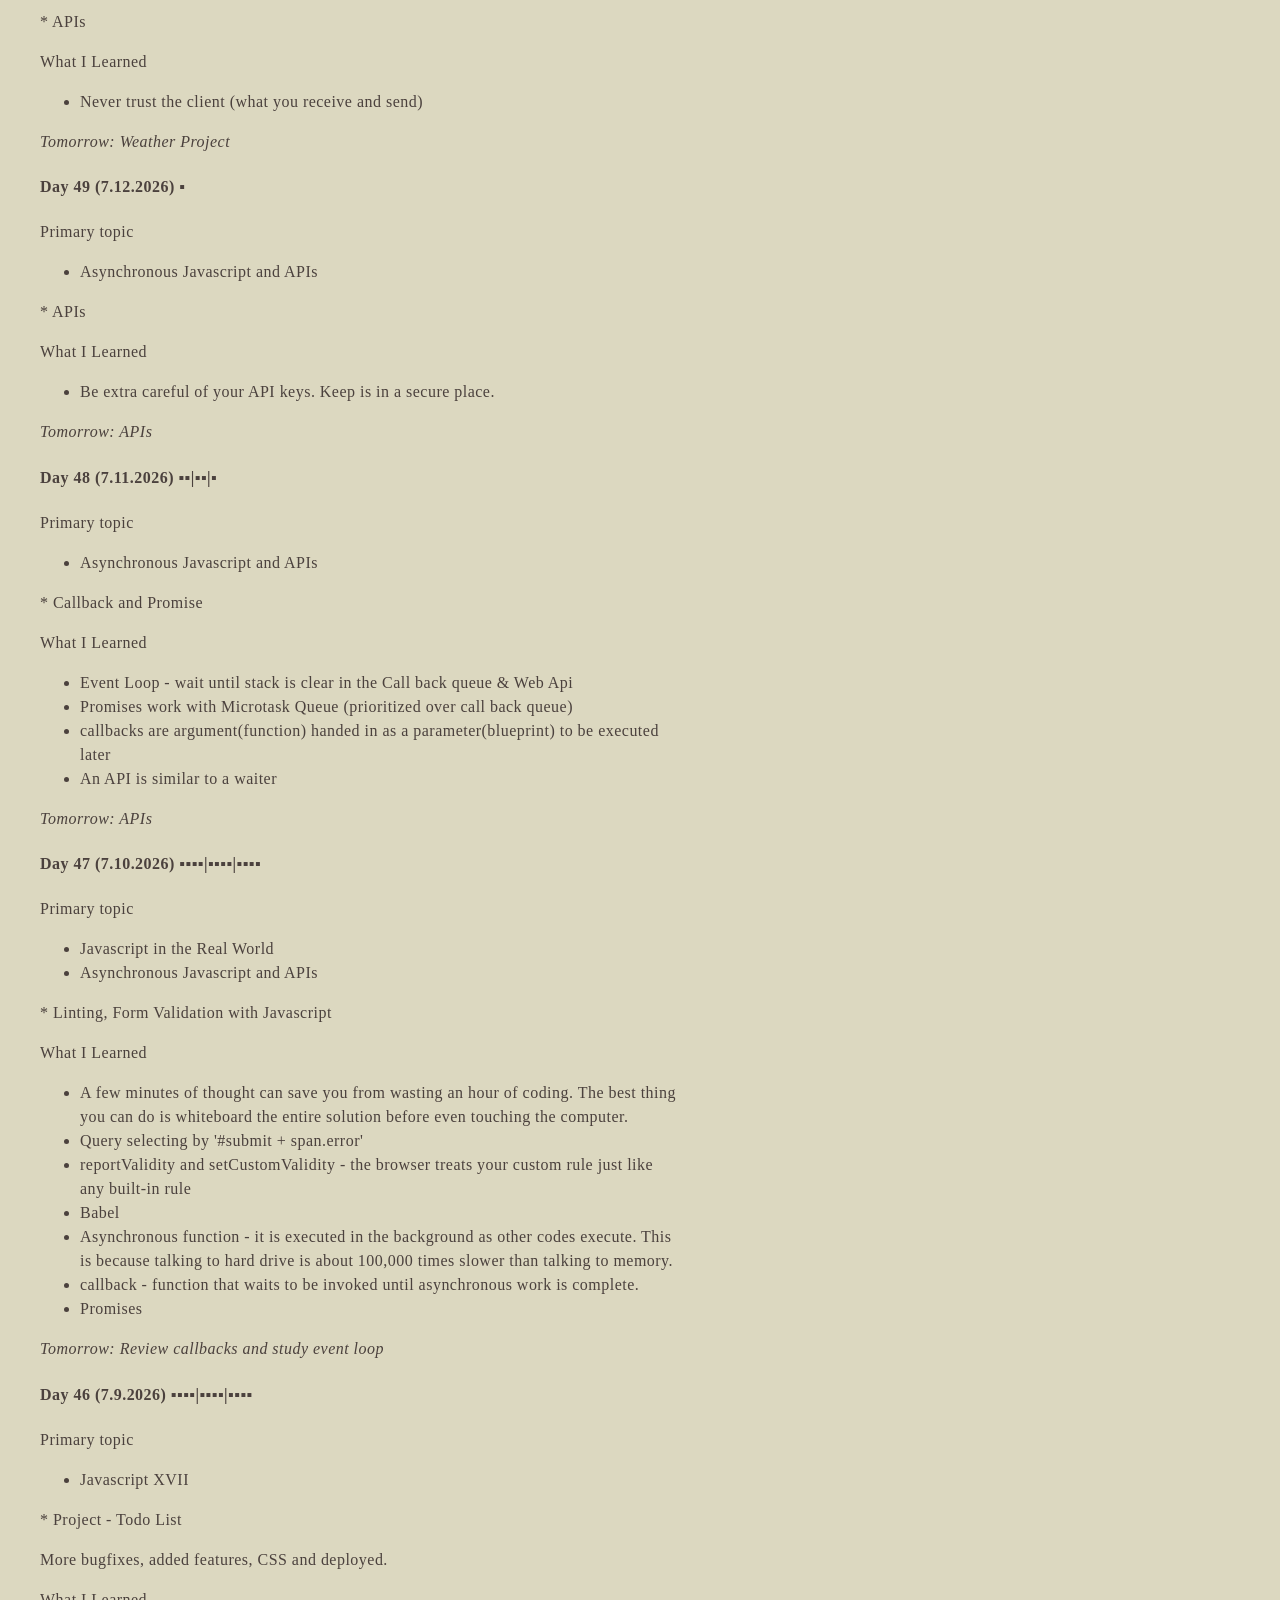
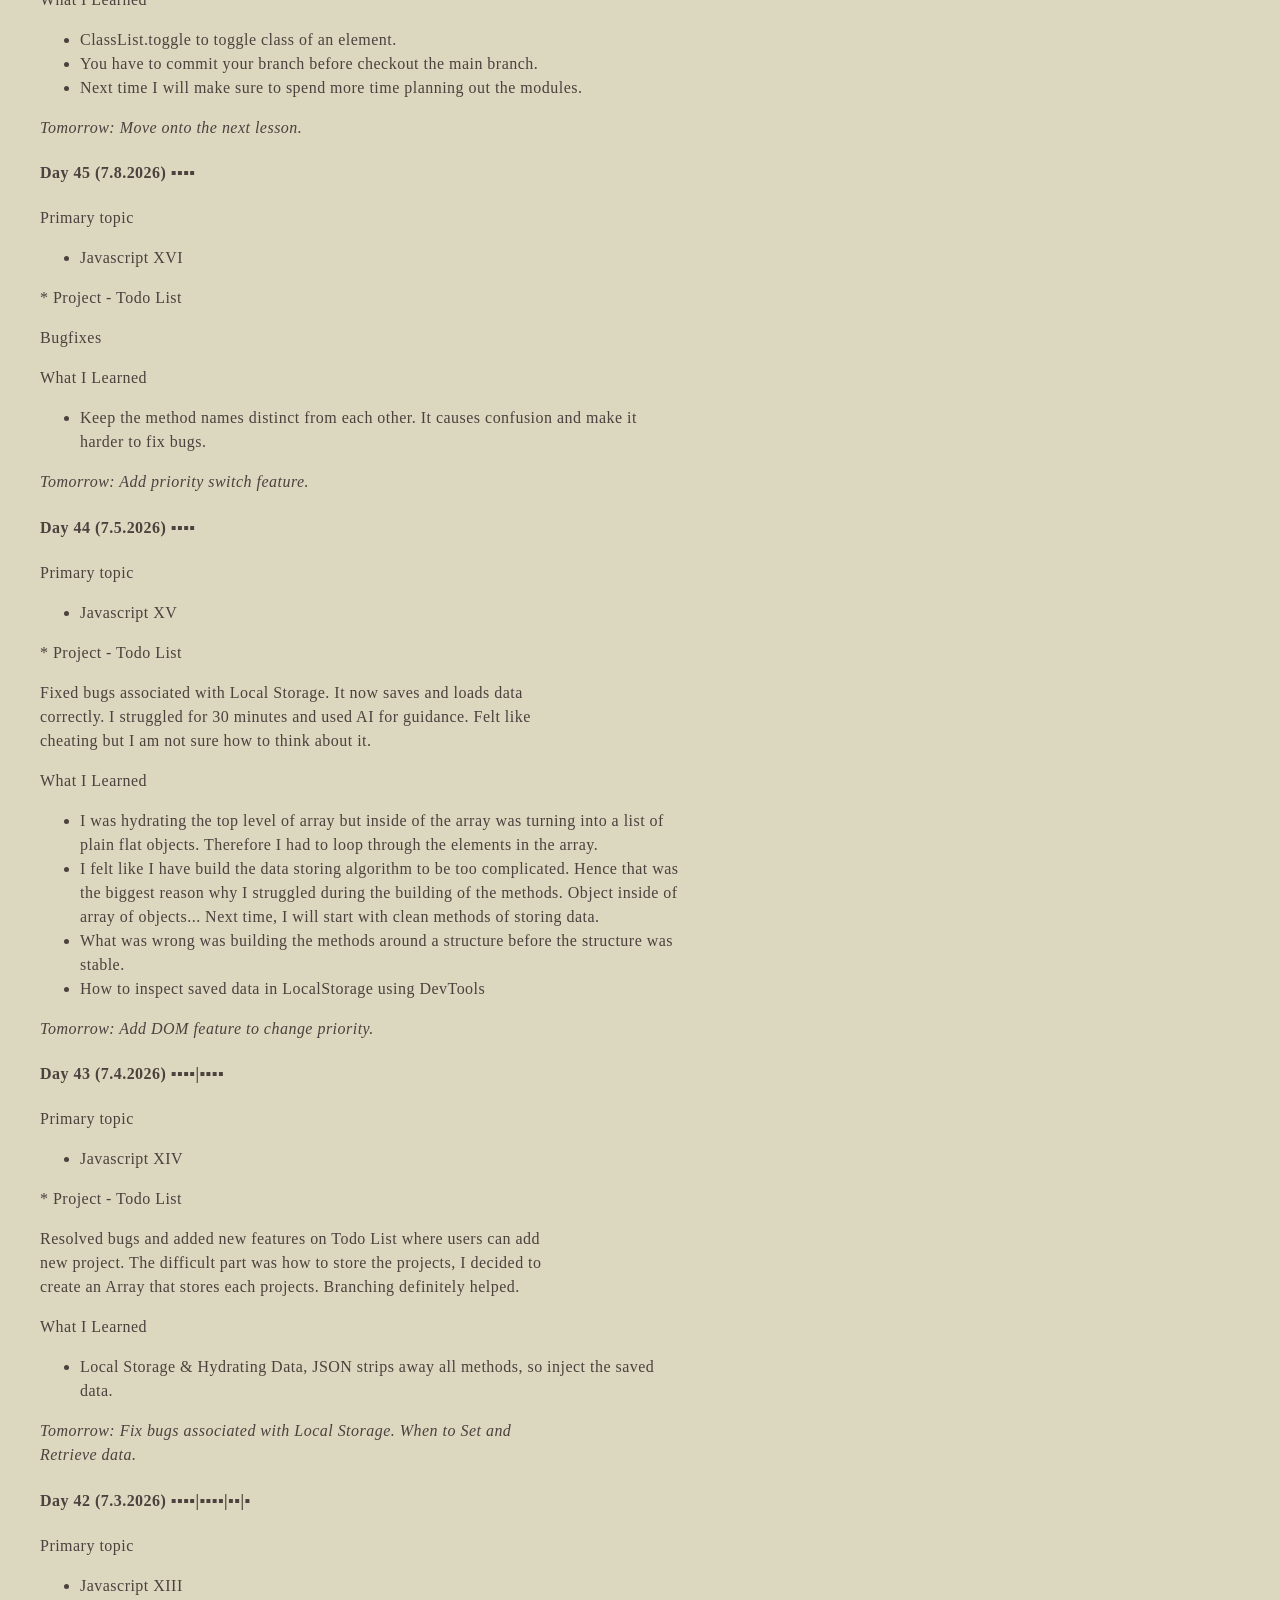
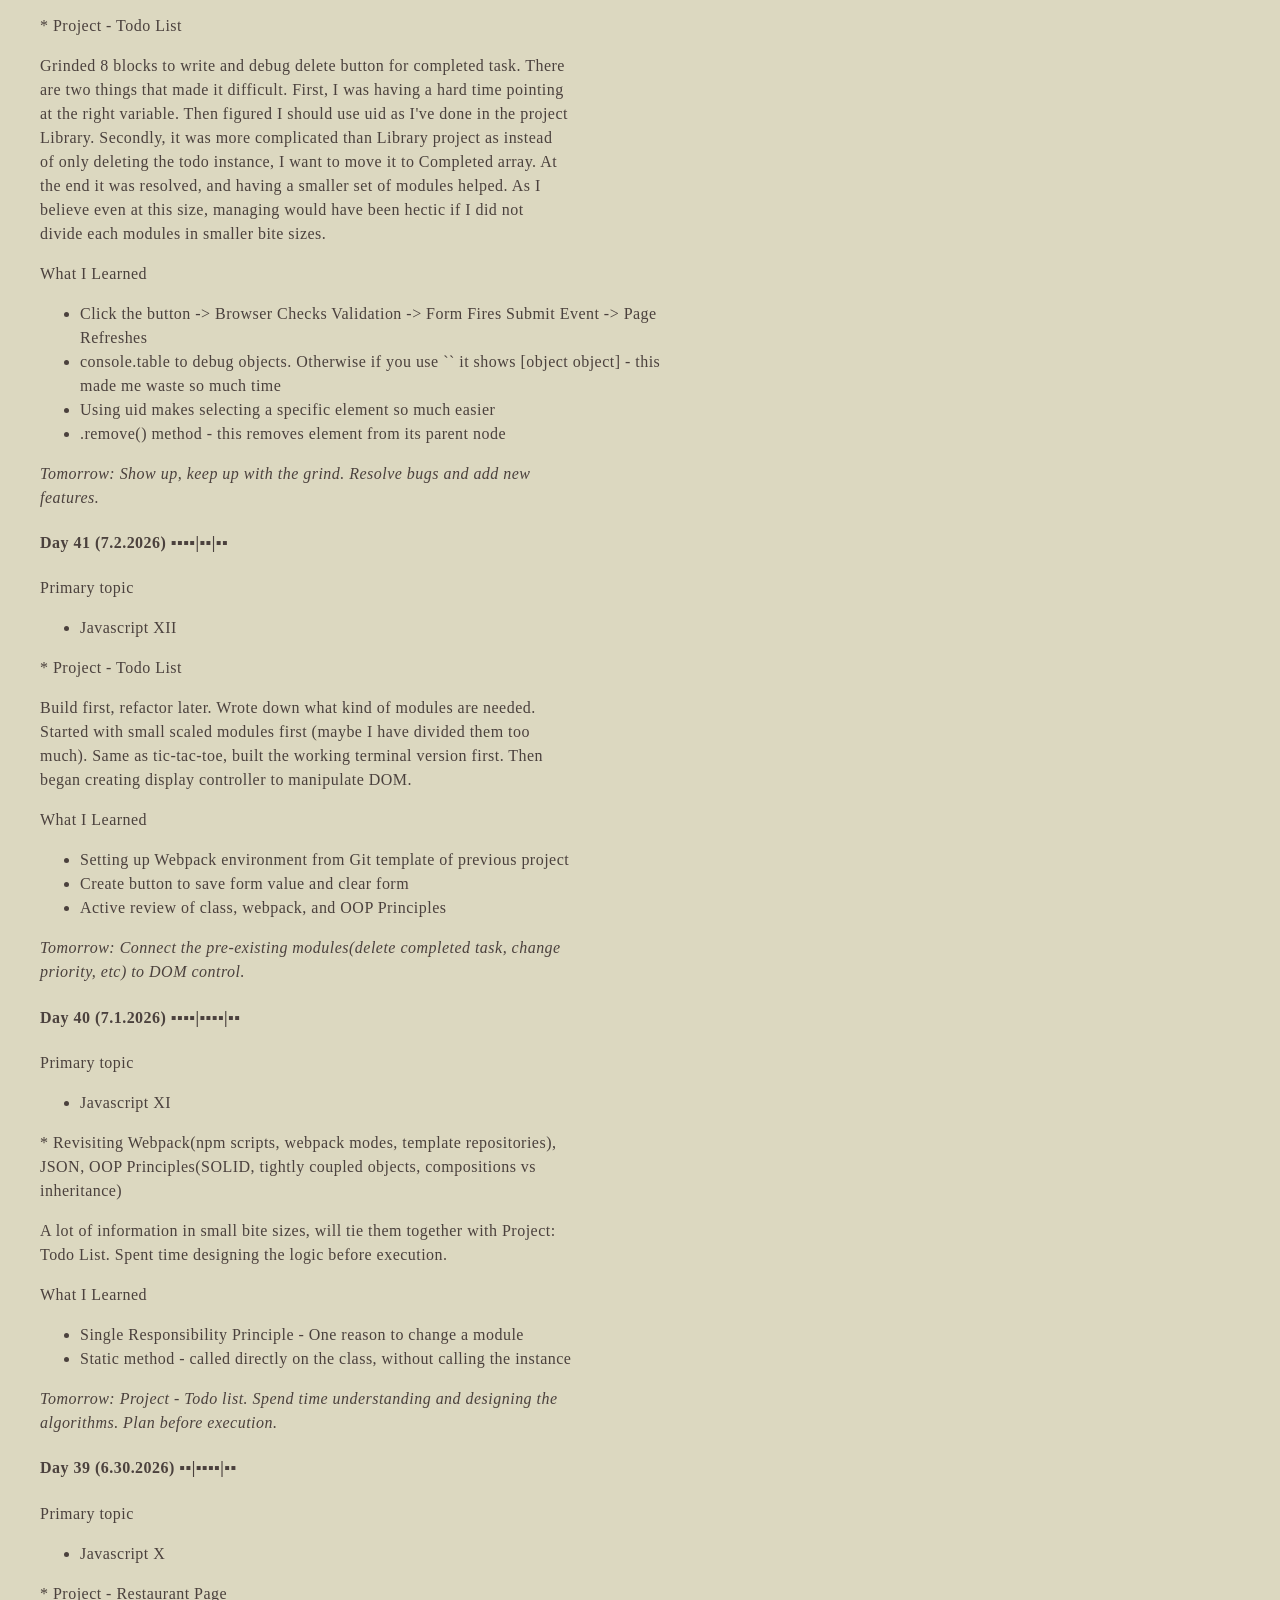
==== commit 1f336821: "Add Aug 15 Entry" ====
--- a/deepwork.html
+++ b/deepwork.html
@@ -12,7 +12,31 @@
     <div class="container">
 
       <article>
-        <h4>Day 80 (8.14.2026) ▪▪▪▪|</h4>
+        <h4>Day 81 (8.15.2026) ▪▪▪▪|▪▪|▪▪</h4>
+        <p>Primary topic</p>
+        <ul>
+          <li>Finishing Up with JavaScript</li>
+        </ul>
+        <p>
+          * Project - Battleship
+        </p>
+        <p>What I Learned</p>
+        <ul>
+          <li>restoreAllMocks vs. resetAllMocks</li>
+          <li>forEach vs. for...of: forEach executes once for every single element in the array, 
+            so return acts like continue for..of is a normal loop block, not a function call</li>
+          <li>expect(consoleBattleShip()).toThrow(); <- This does not work, because JavaScript executes the function right away, 
+            where it throws an error and crashes the entire test. Hence you have to use callback wrapper () => consoleBattleShip()
+            -> try..catch : so try catch is telling javascript to expect there is a possibility that the line of code might fail. so do not freak out once it does and terminate the entire operation? 
+          </li>
+        </ul>
+        <p>
+          <em>Tomorrow: Continue with the project</em>
+        </p>
+      </article>
+
+      <article>
+        <h4>Day 80 (8.14.2026) ▪▪▪▪</h4>
         <p>Primary topic</p>
         <ul>
           <li>Finishing Up with JavaScript</li>
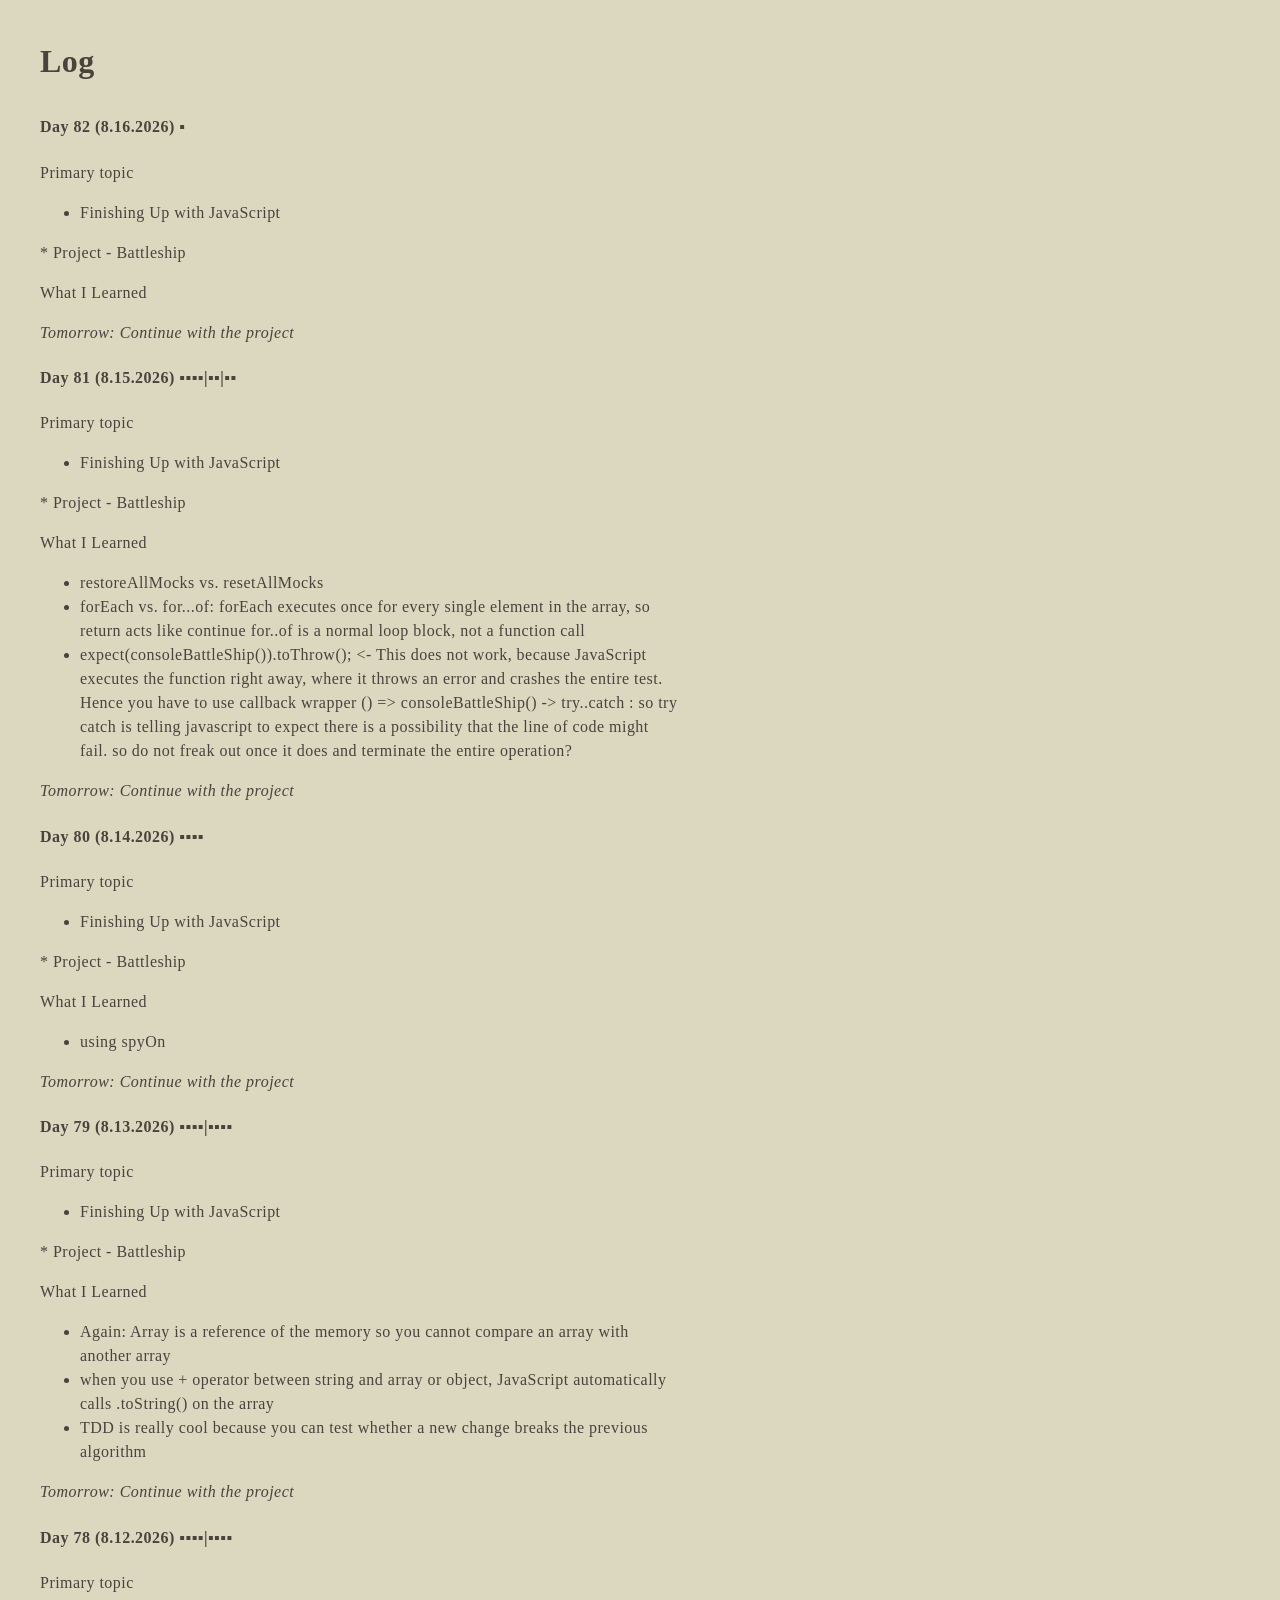
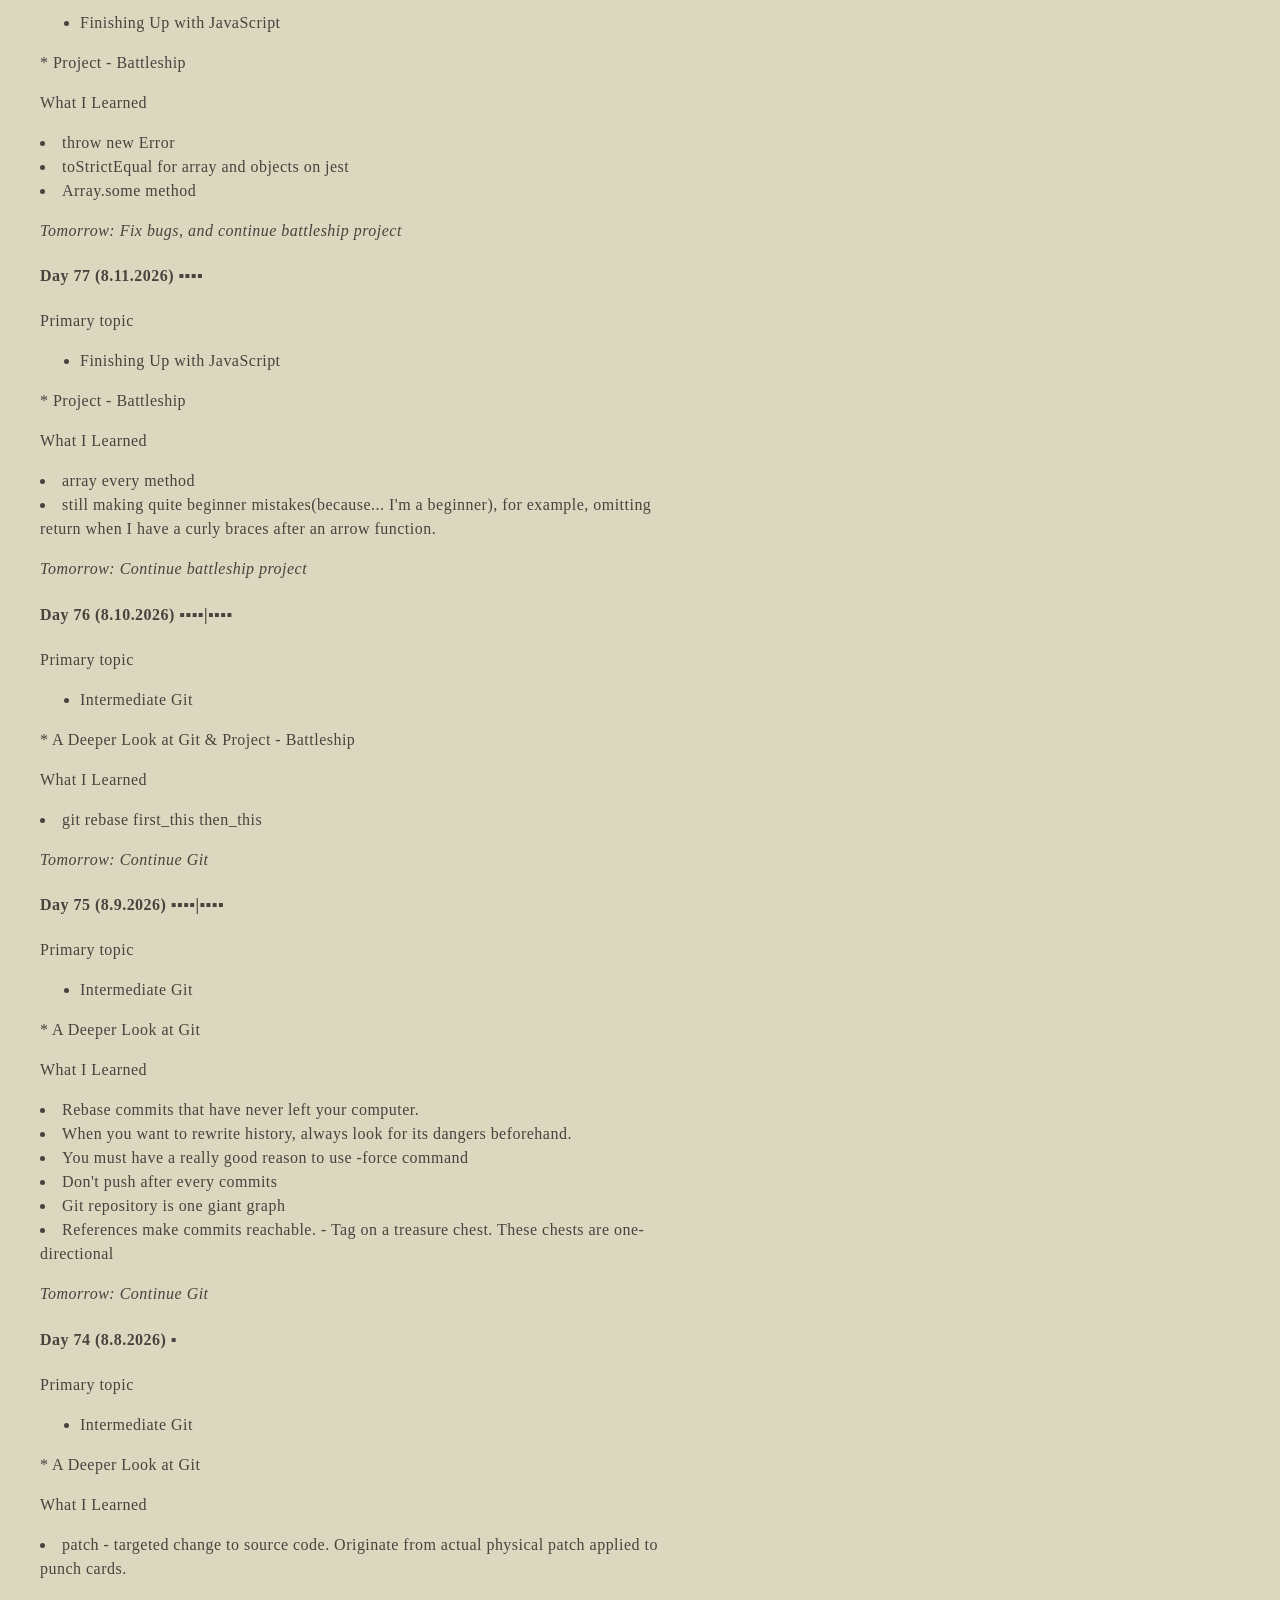
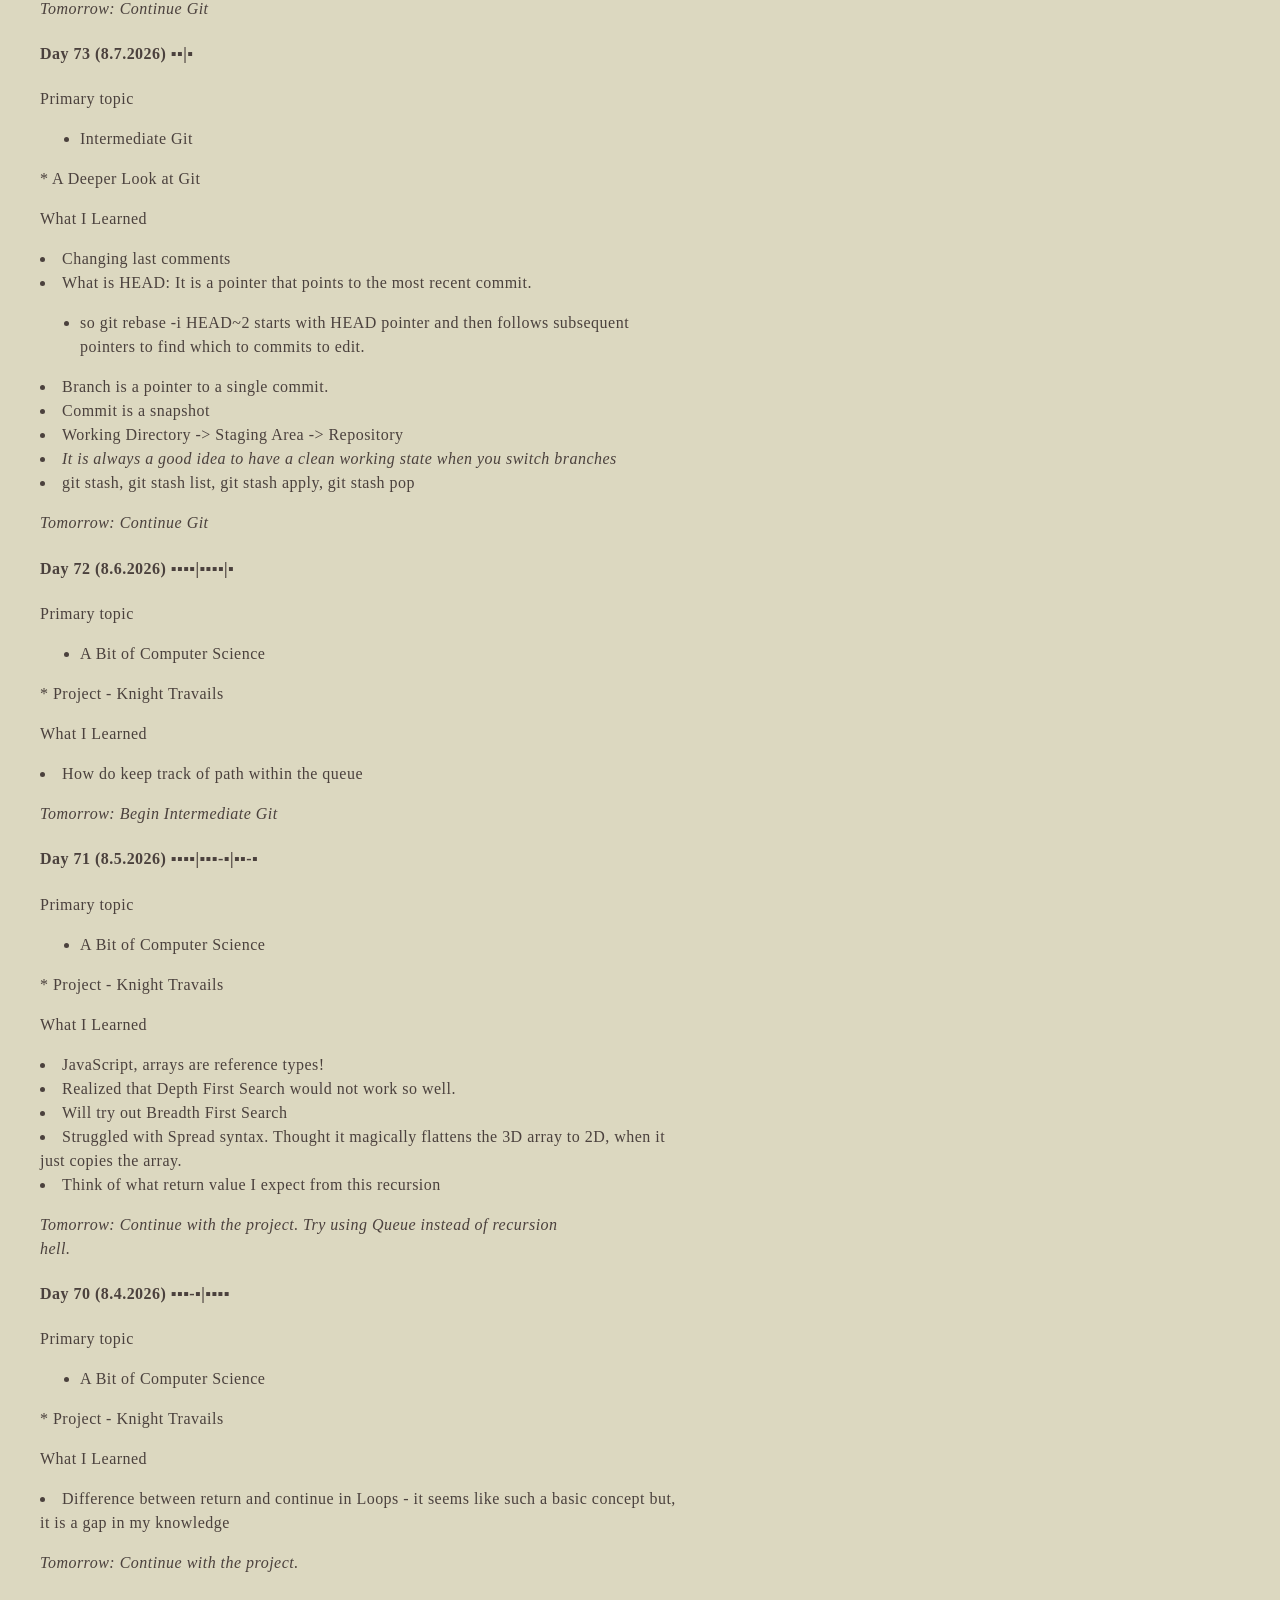
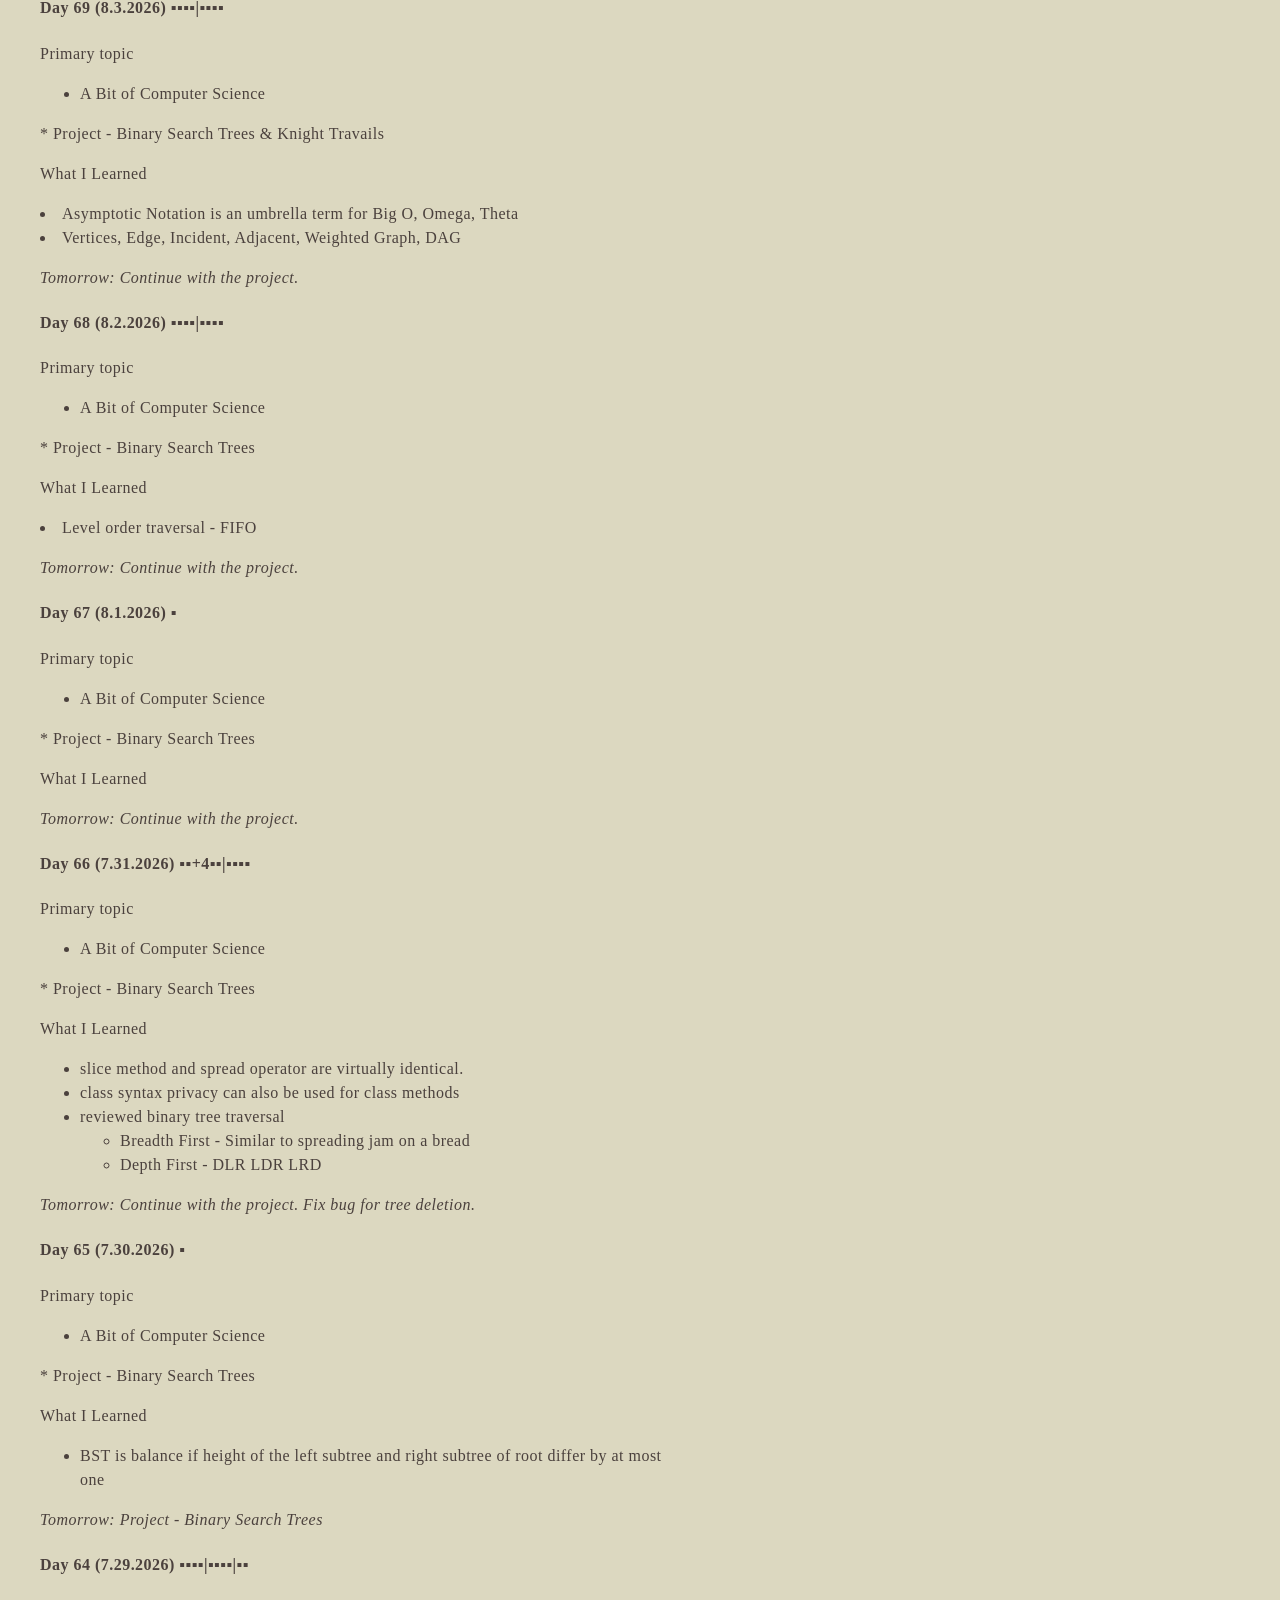
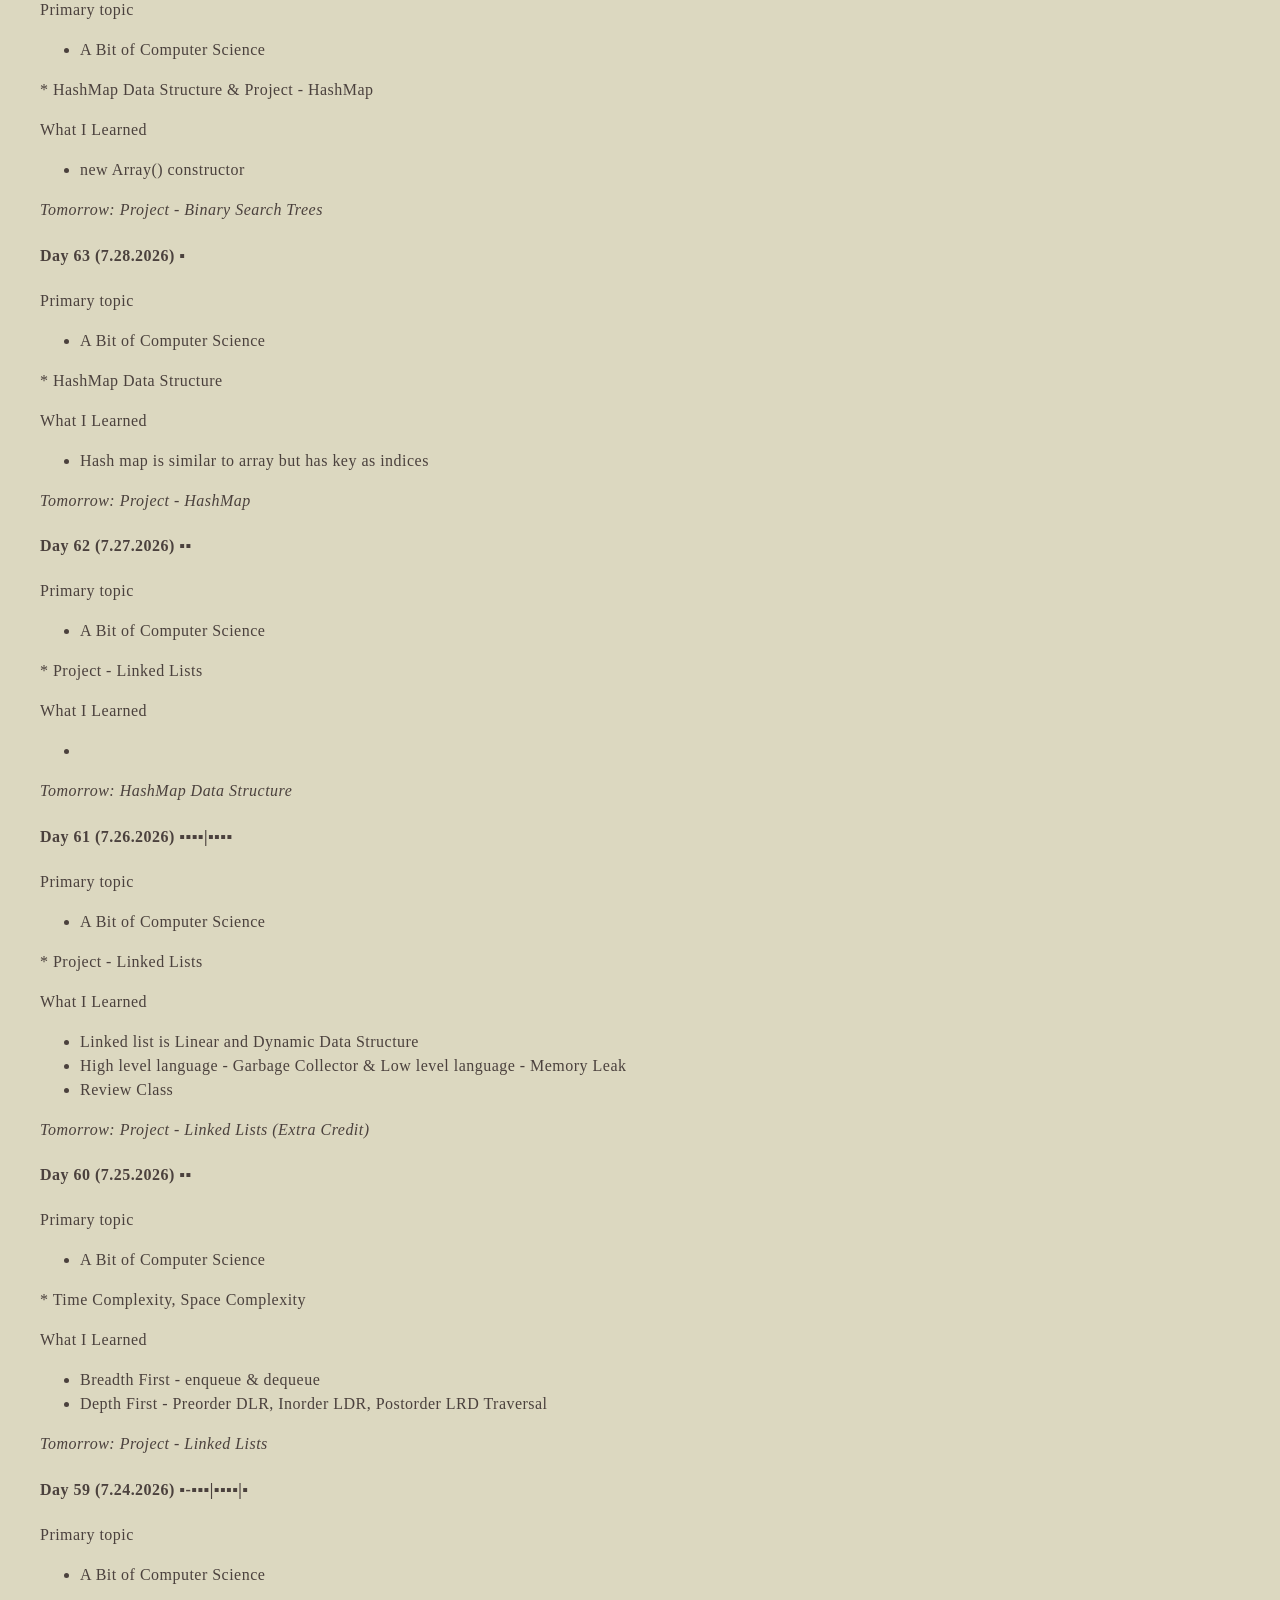
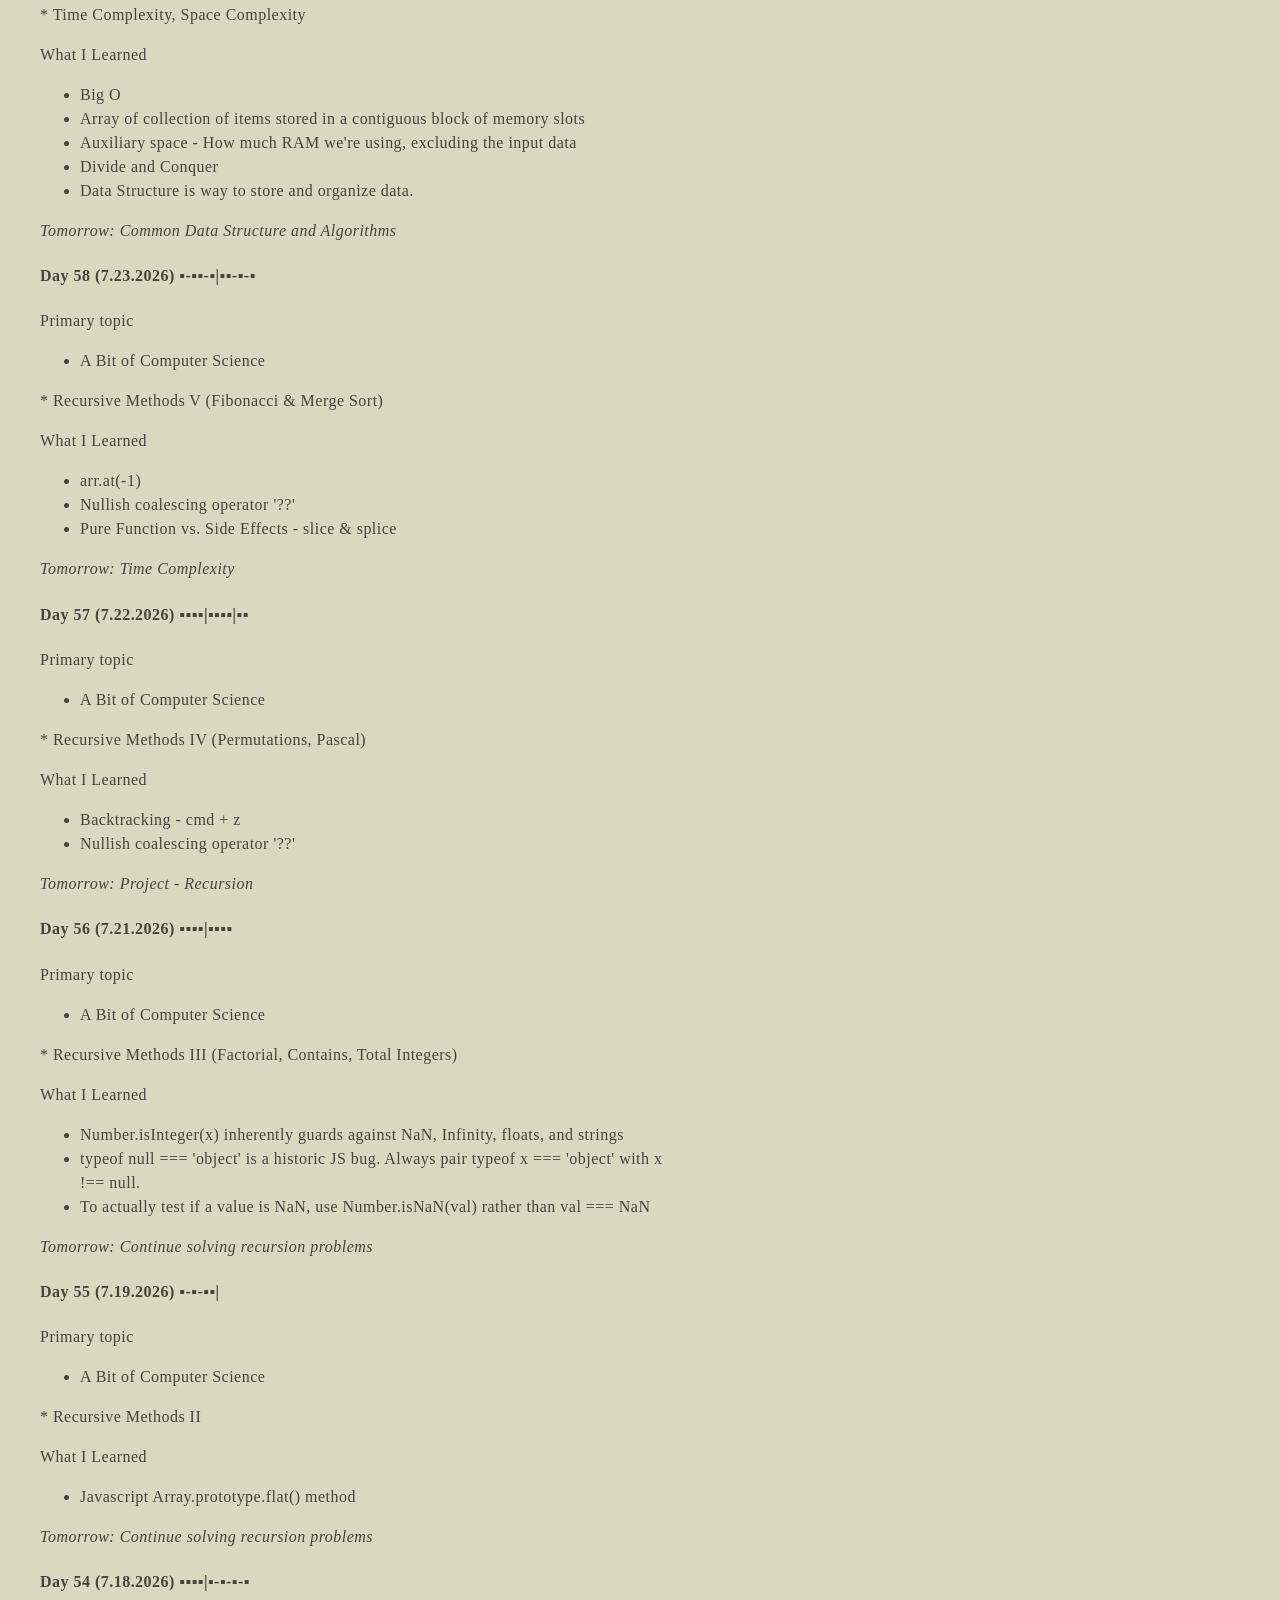
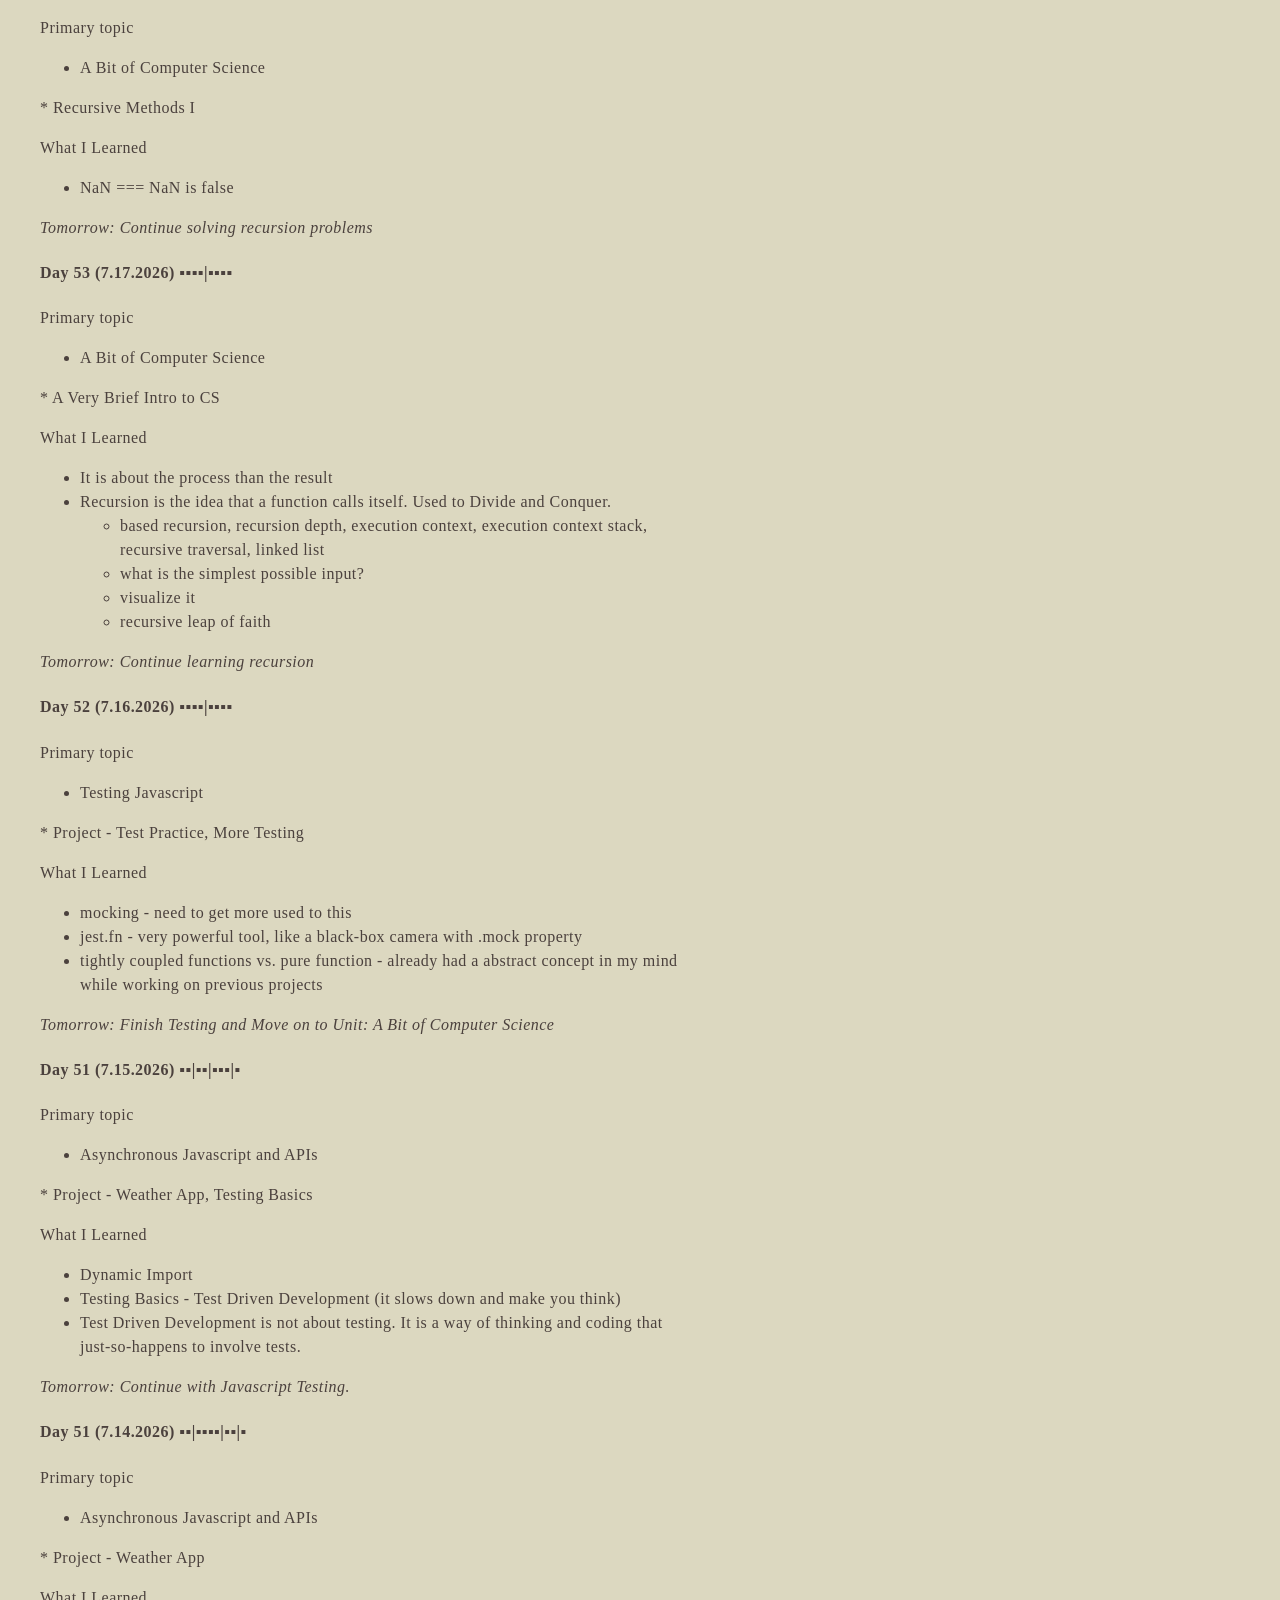
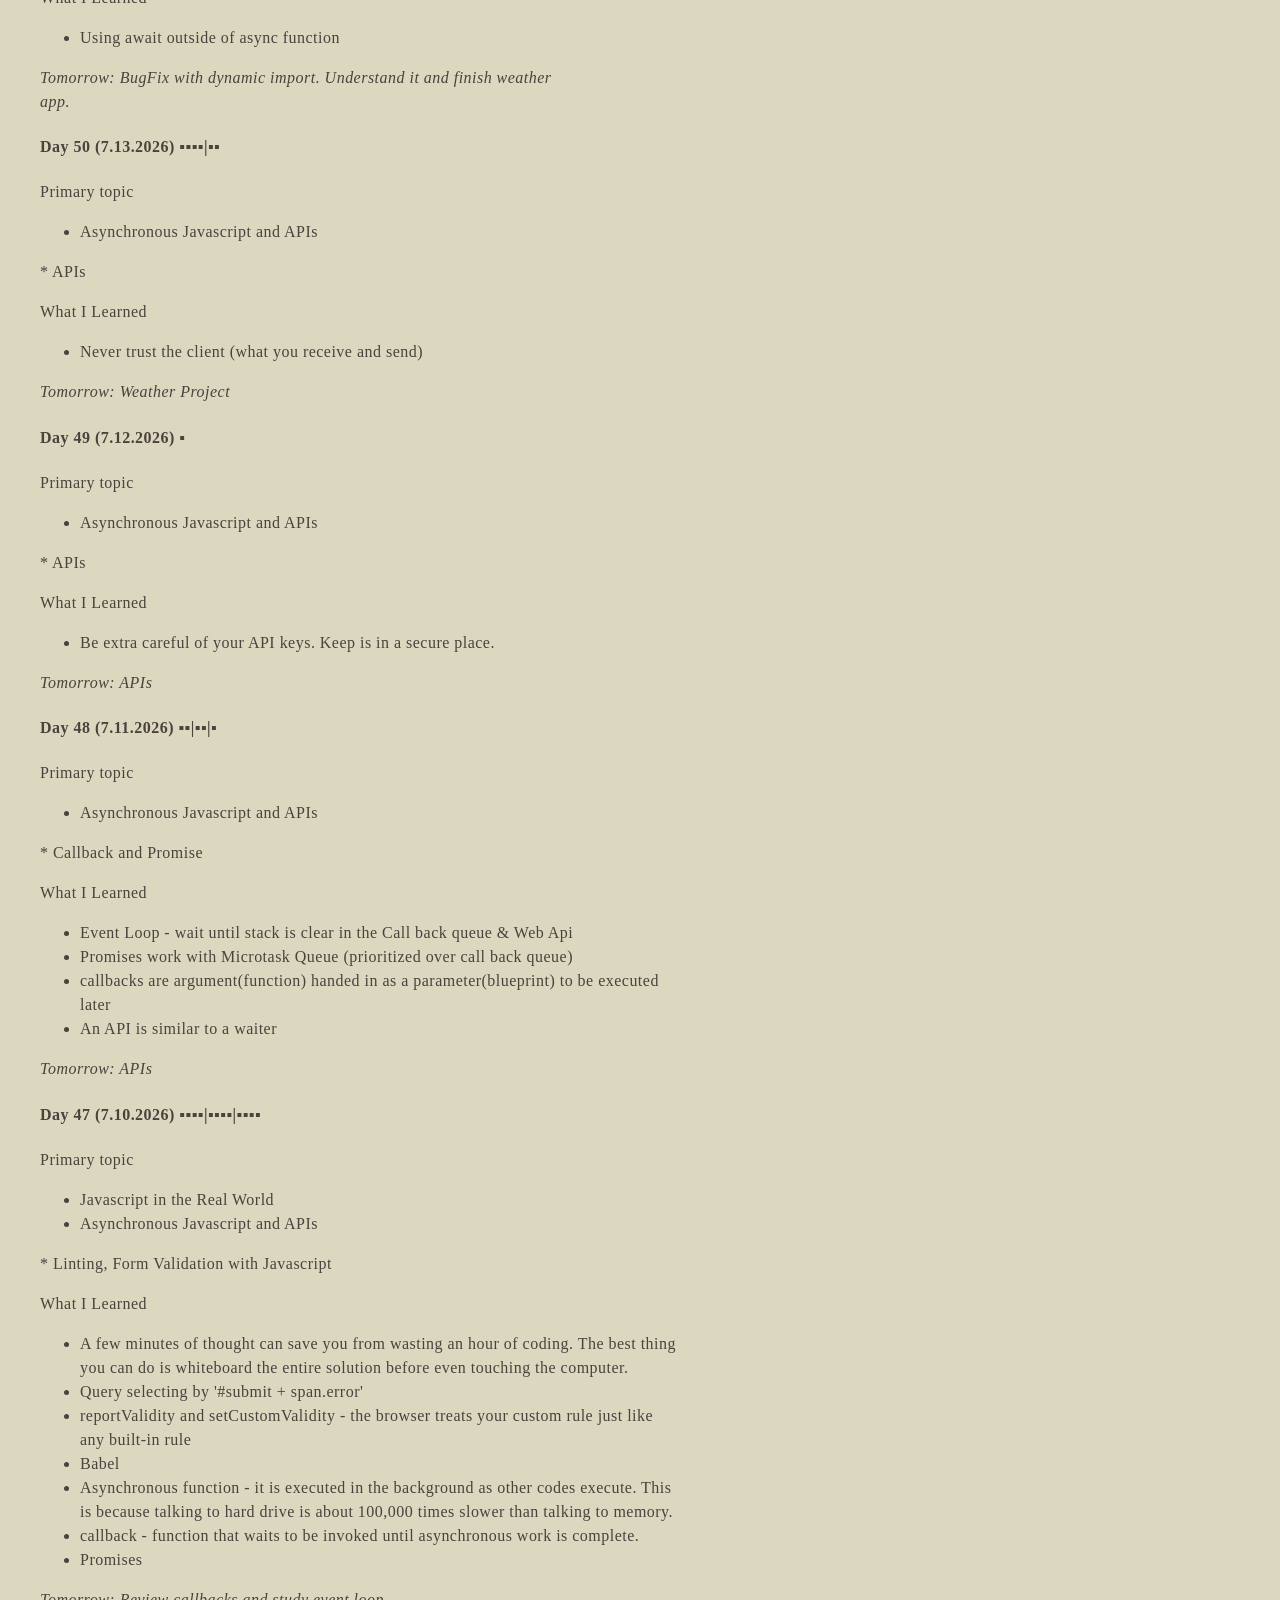
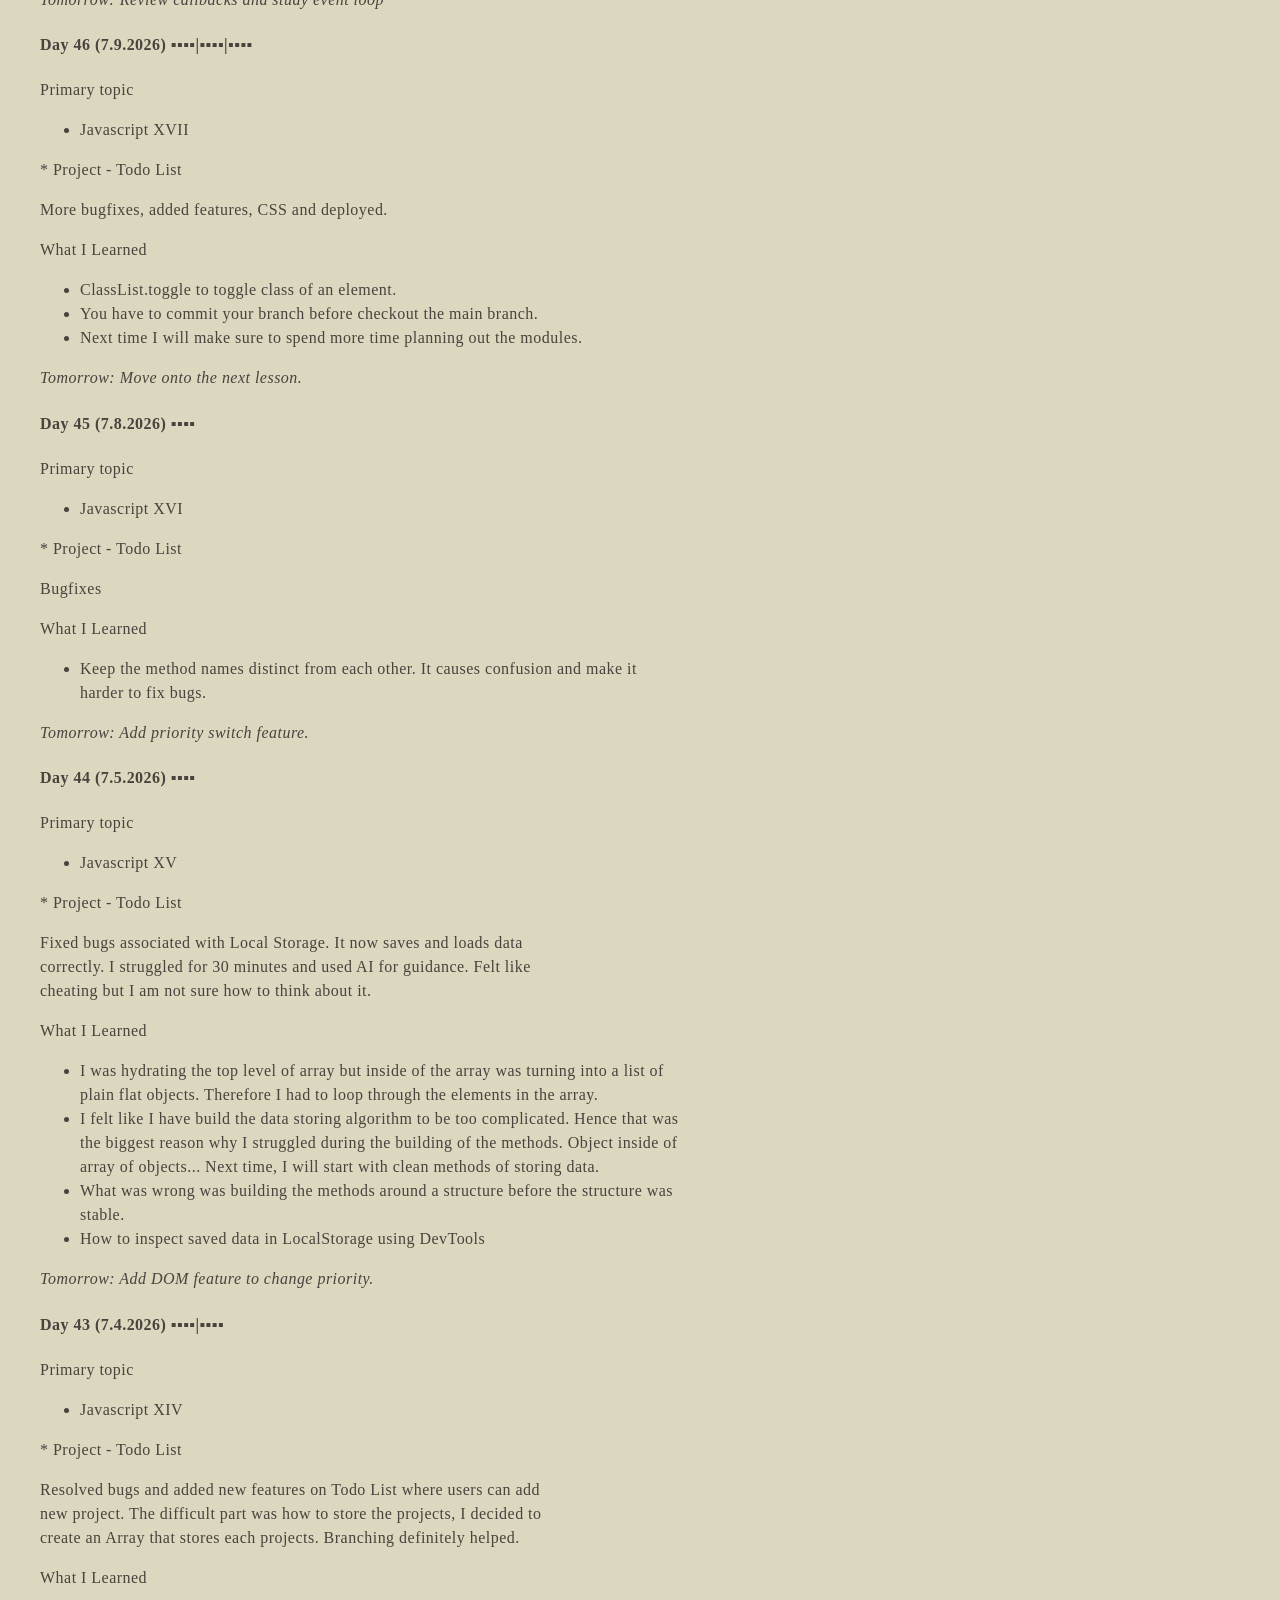
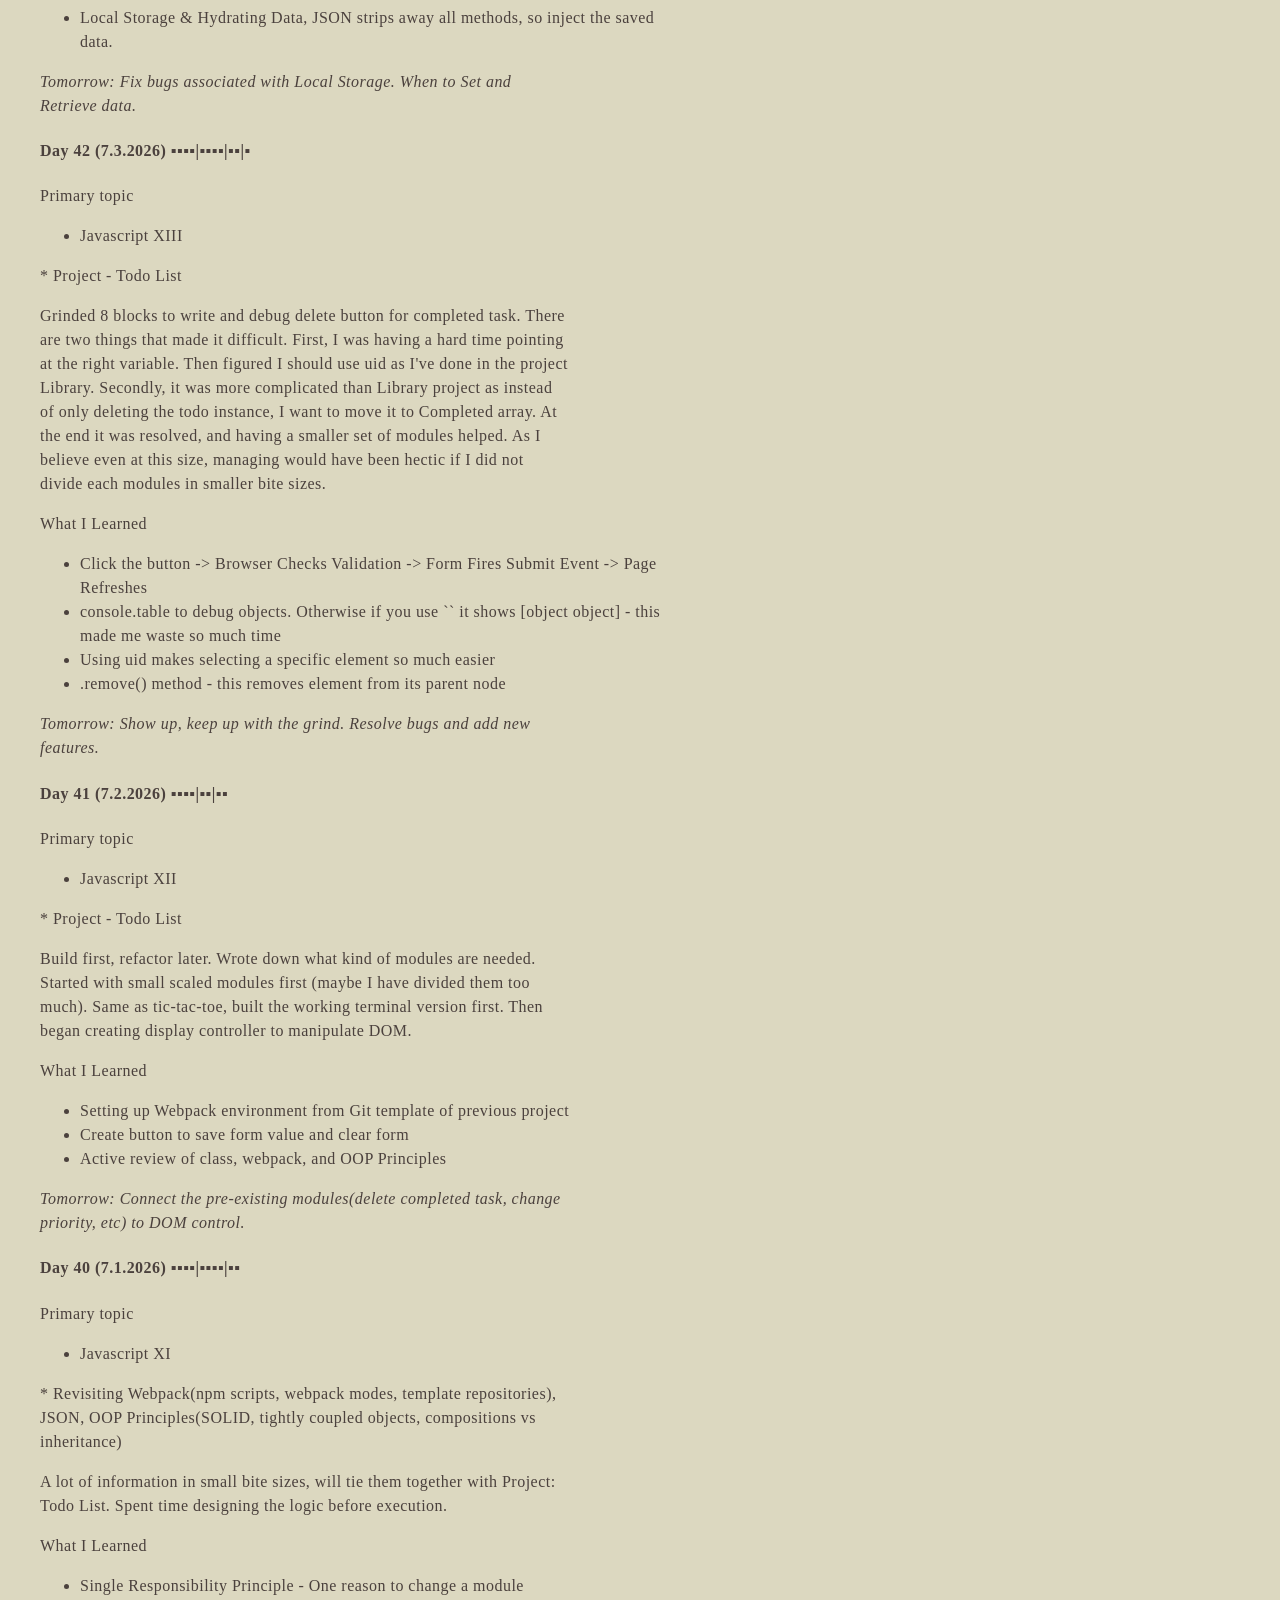
==== commit ce322c9c: "Add Aug 16 Entry" ====
--- a/deepwork.html
+++ b/deepwork.html
@@ -12,6 +12,24 @@
     <div class="container">
 
       <article>
+        <h4>Day 82 (8.16.2026) ▪</h4>
+        <p>Primary topic</p>
+        <ul>
+          <li>Finishing Up with JavaScript</li>
+        </ul>
+        <p>
+          * Project - Battleship
+        </p>
+        <p>What I Learned</p>
+        <ul>
+          
+        </ul>
+        <p>
+          <em>Tomorrow: Continue with the project</em>
+        </p>
+      </article>
+
+      <article>
         <h4>Day 81 (8.15.2026) ▪▪▪▪|▪▪|▪▪</h4>
         <p>Primary topic</p>
         <ul>
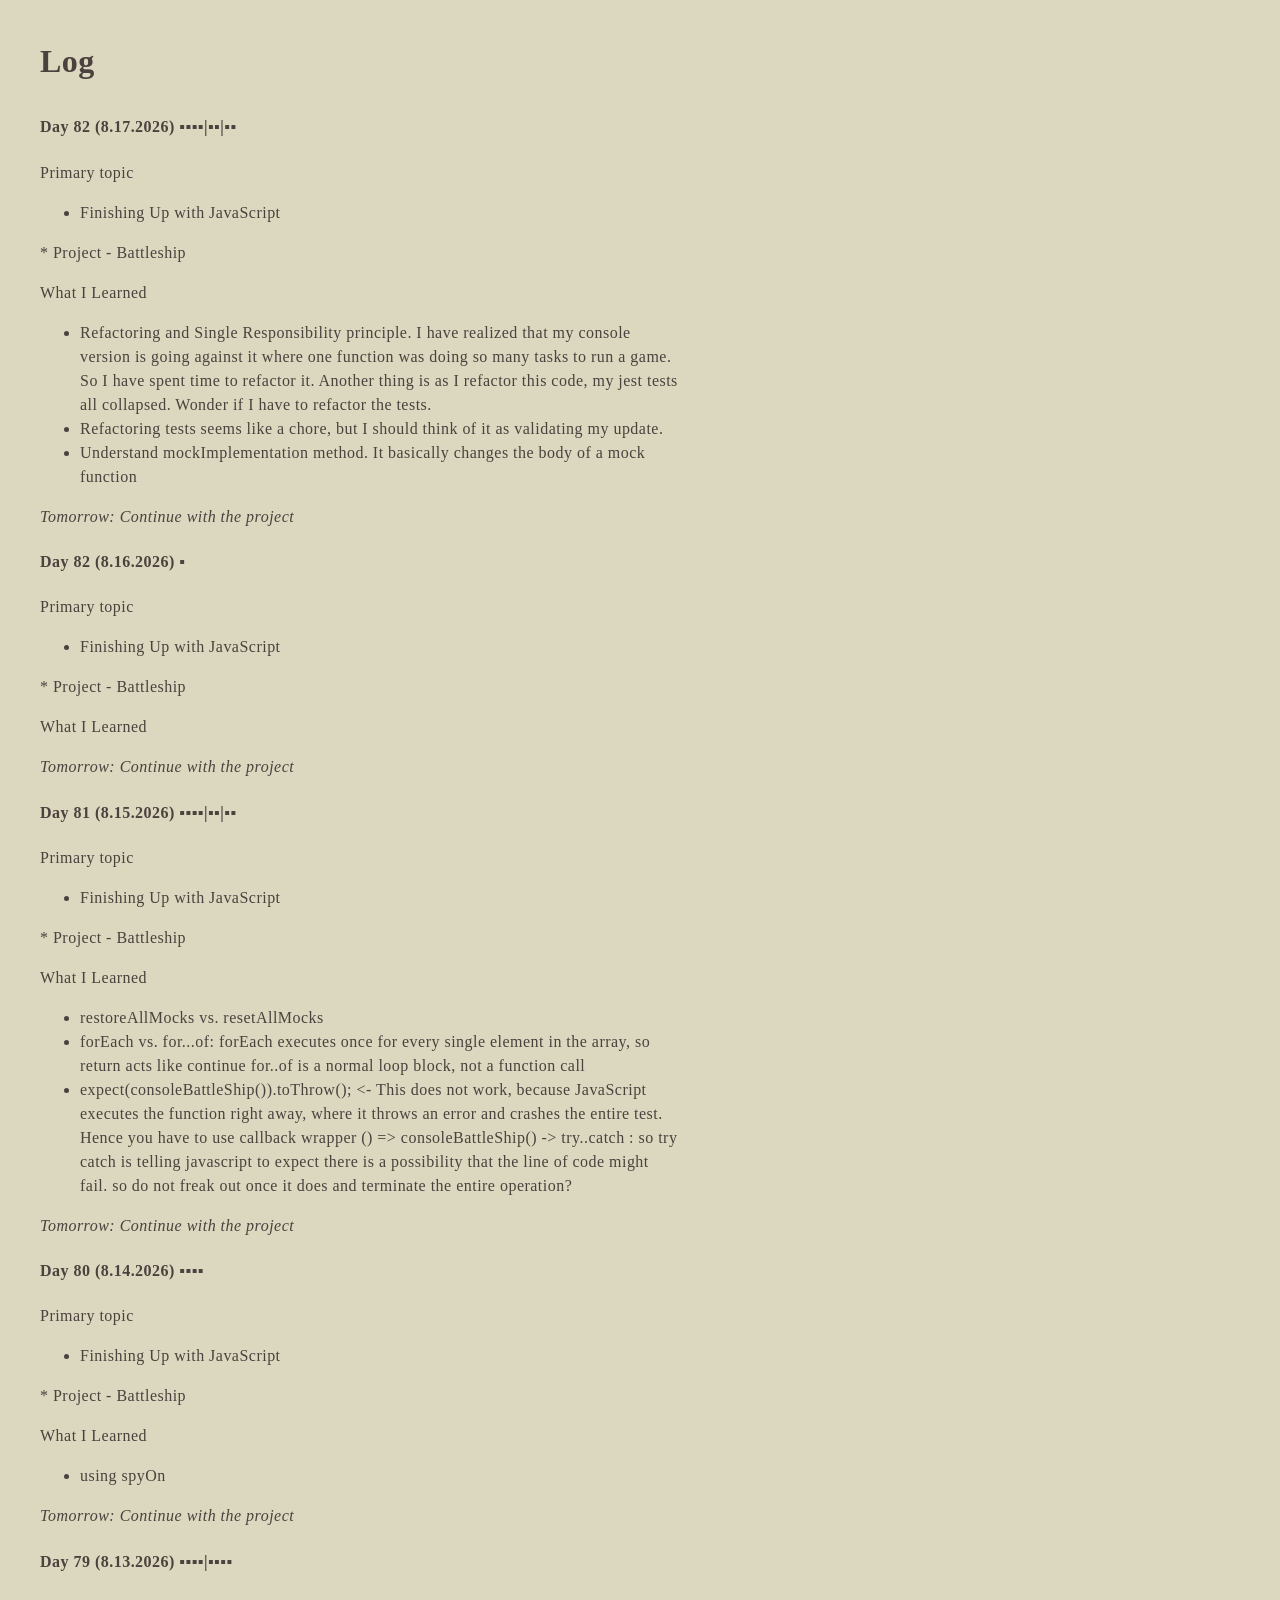
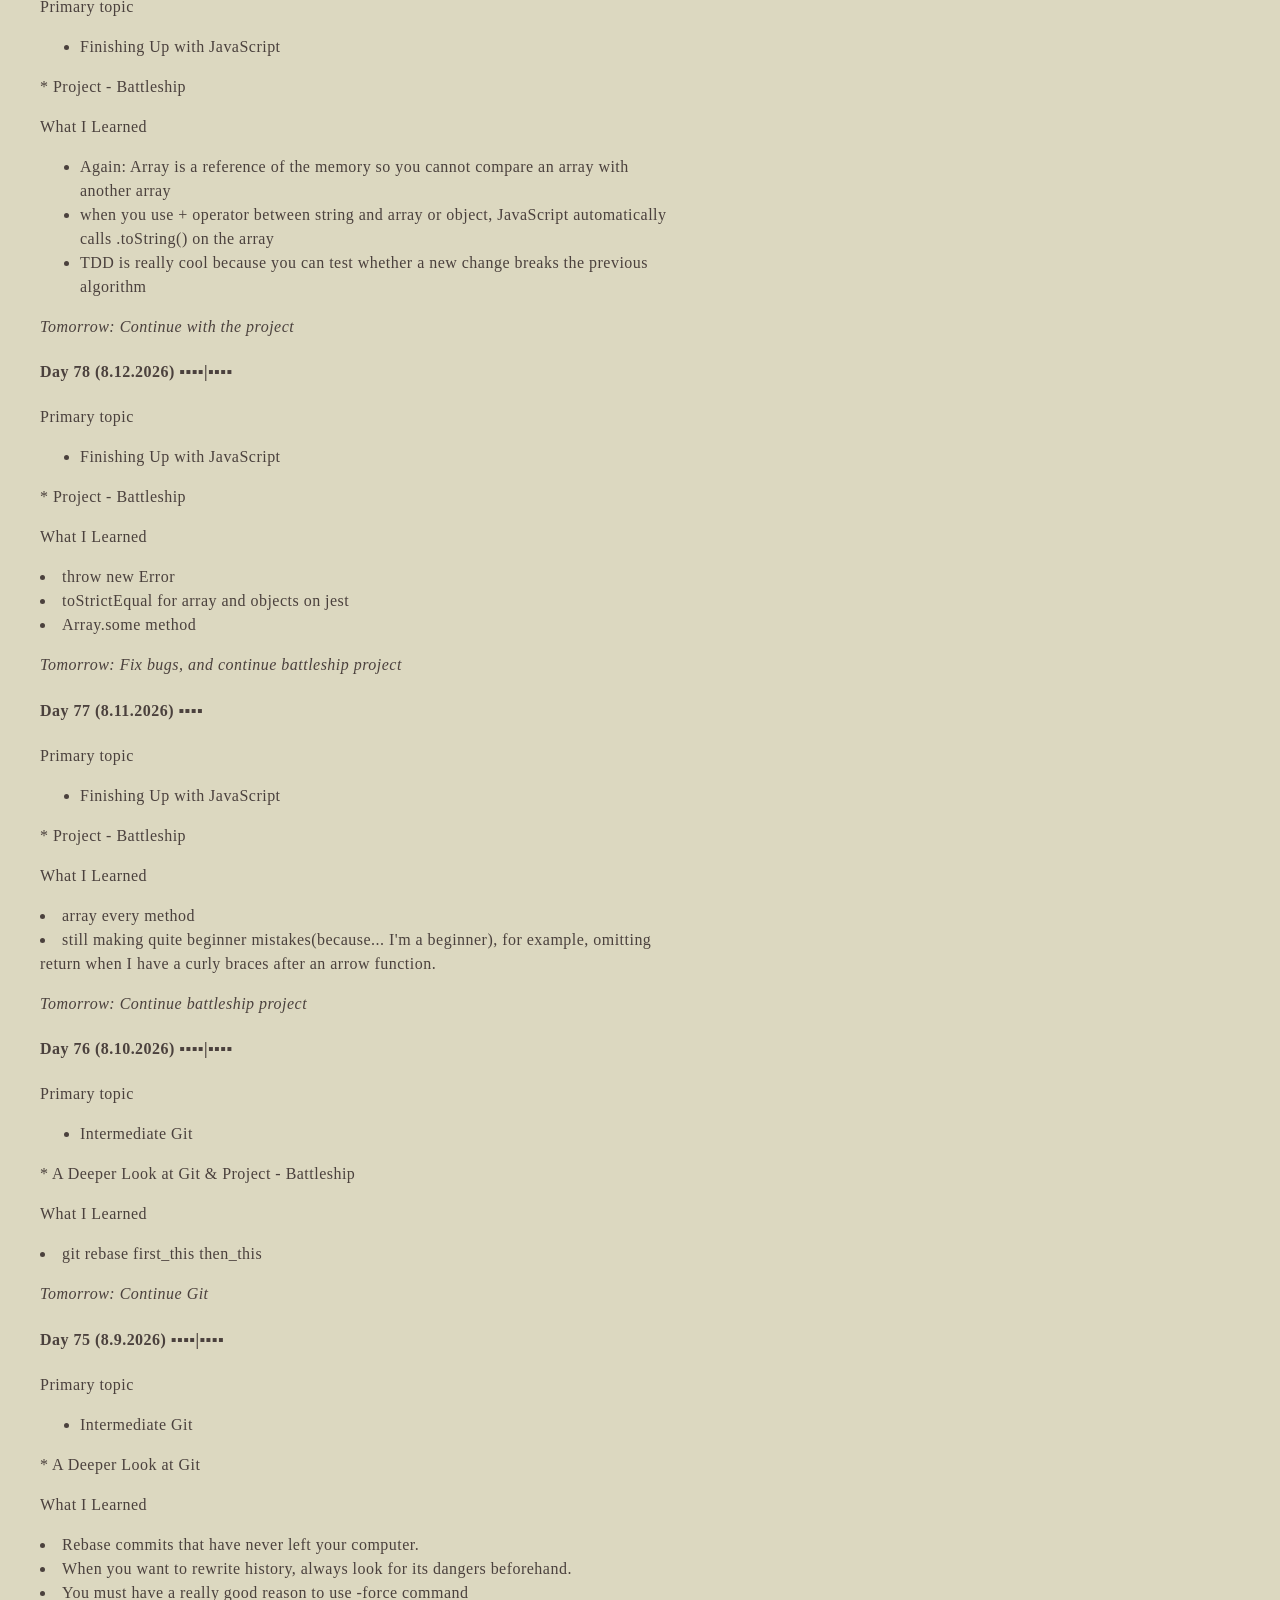
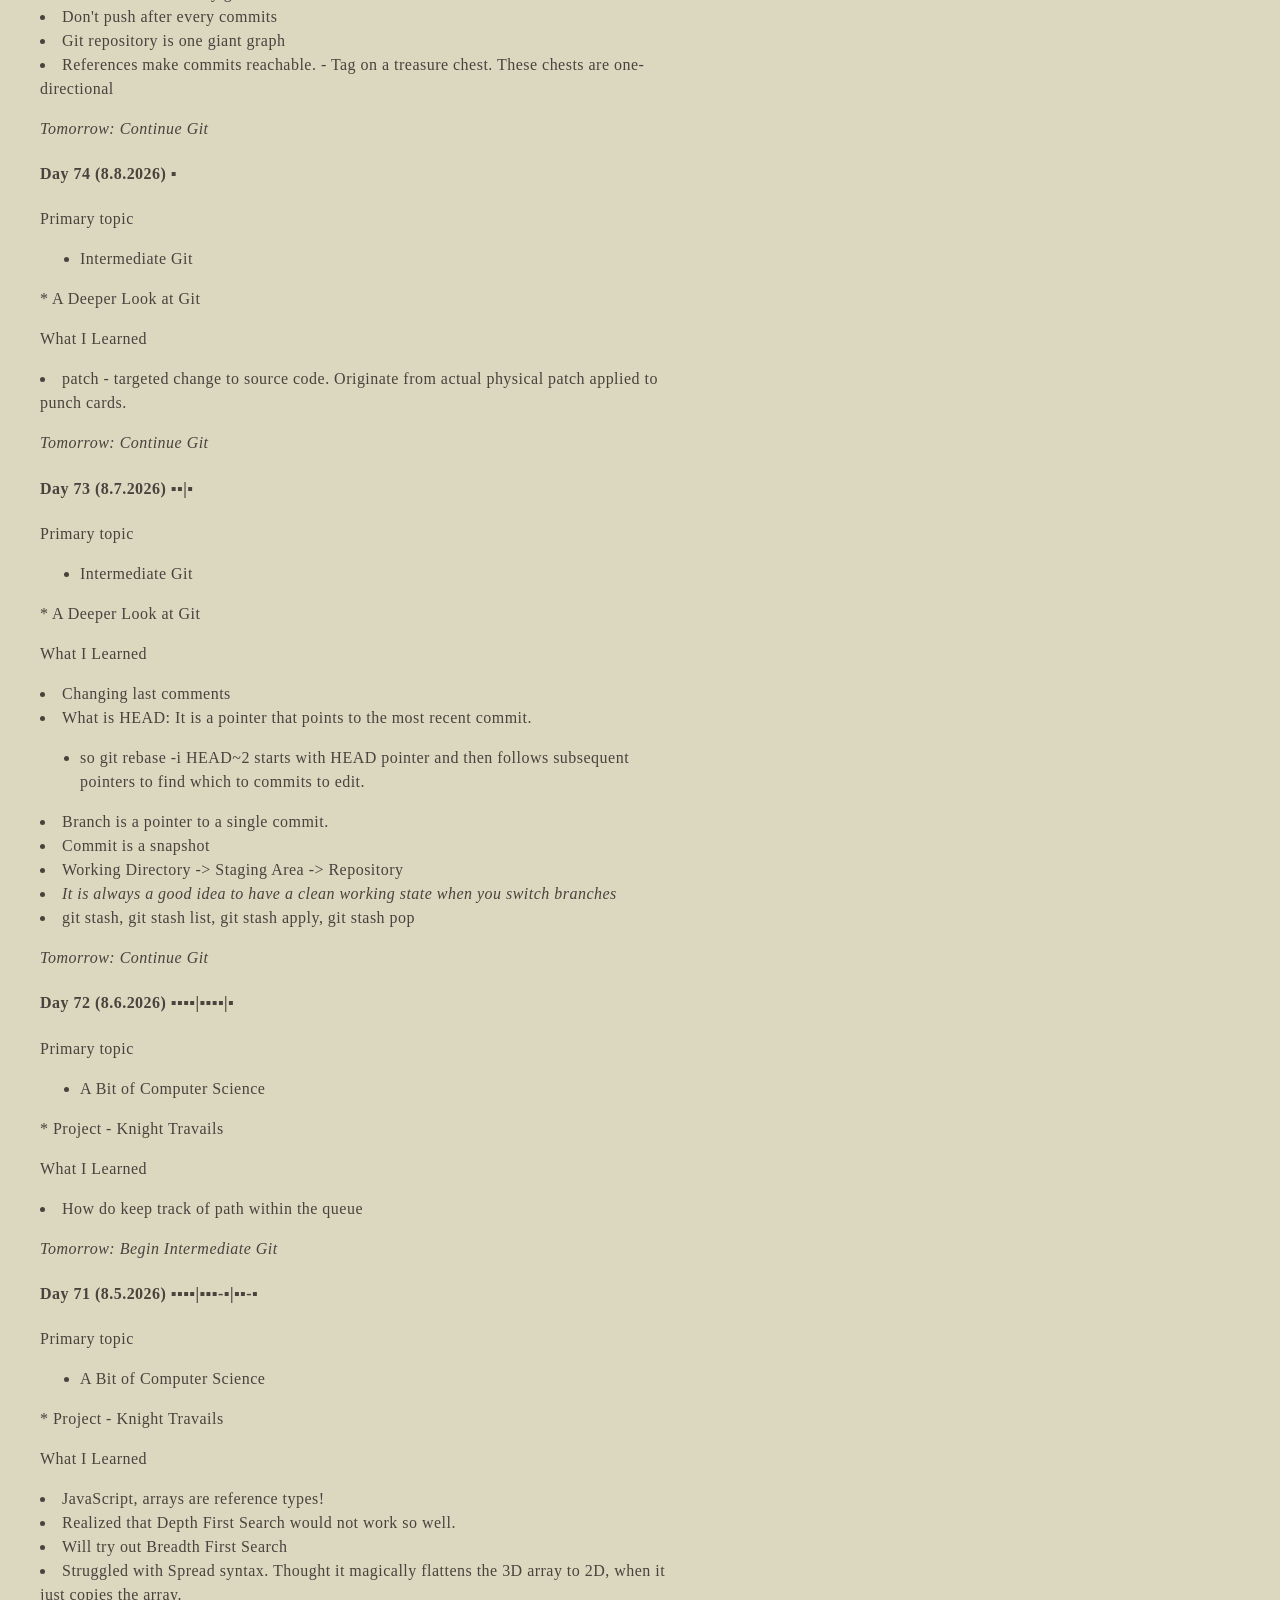
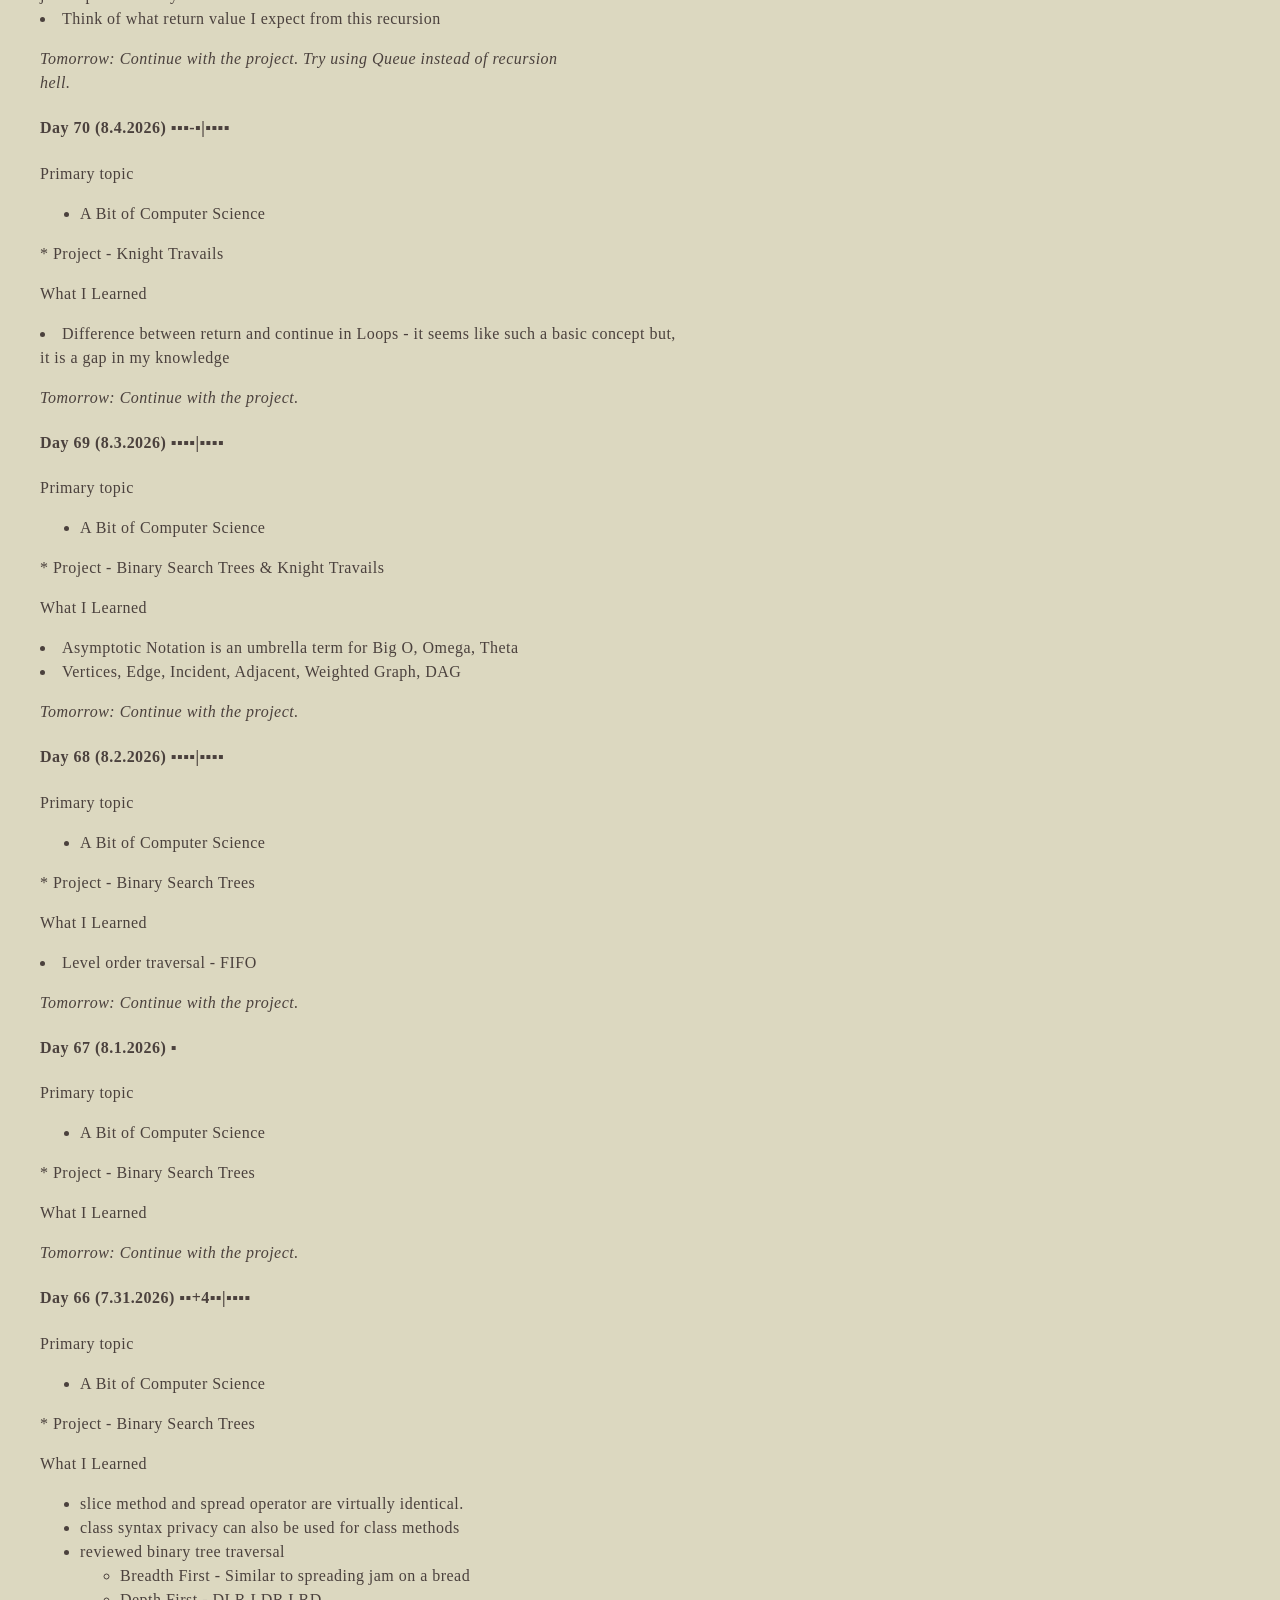
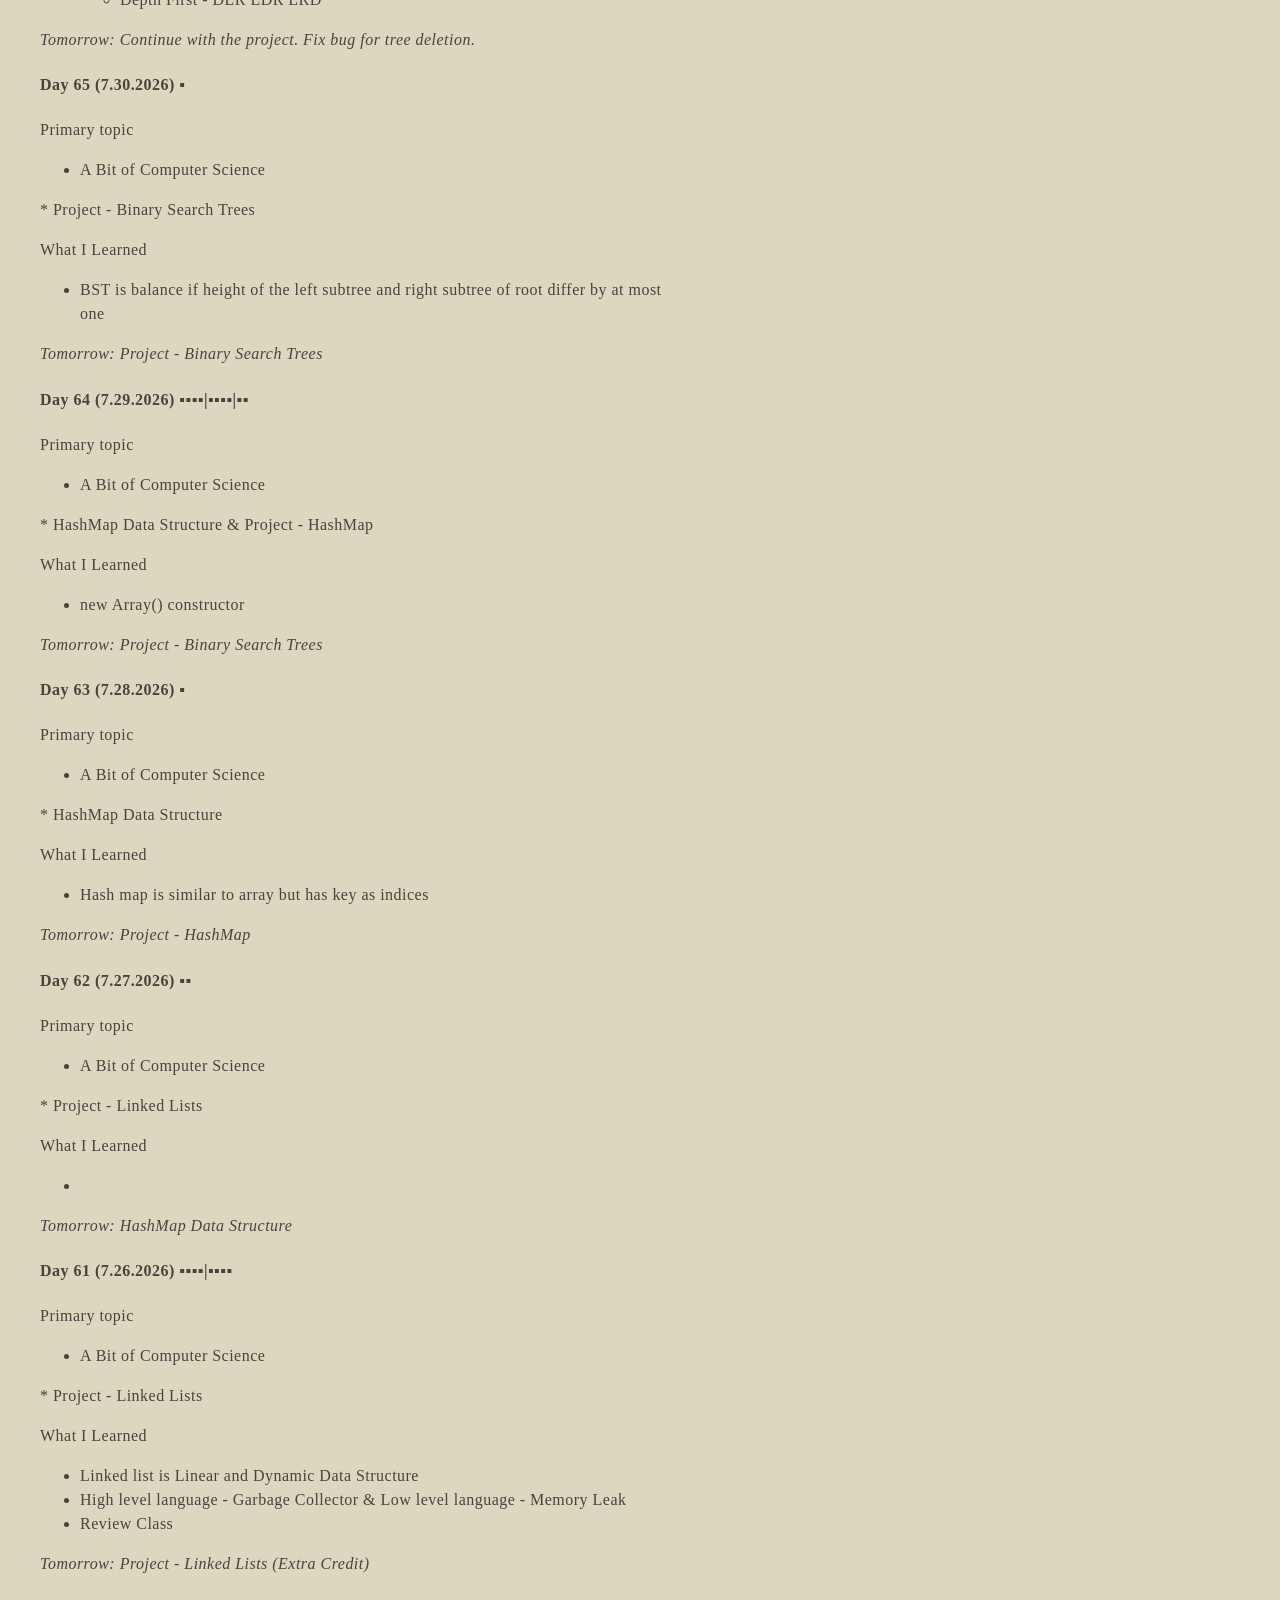
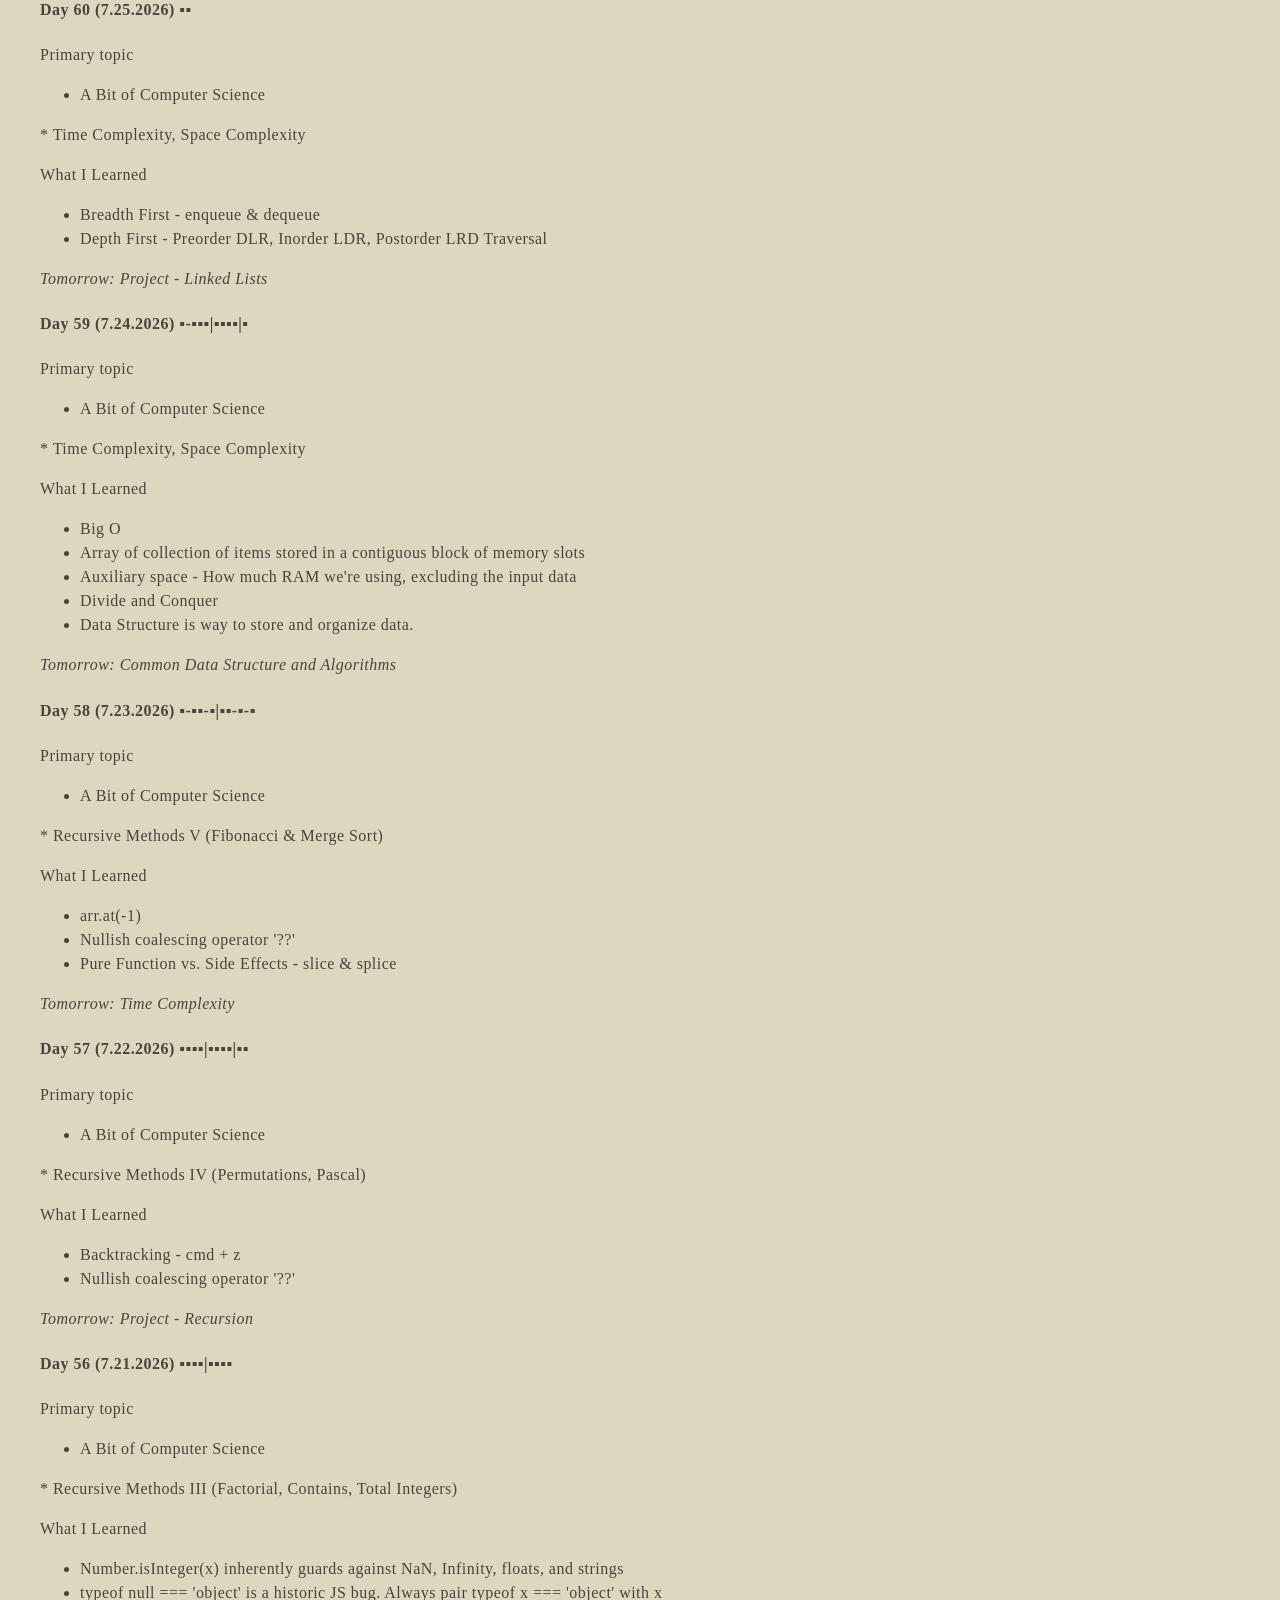
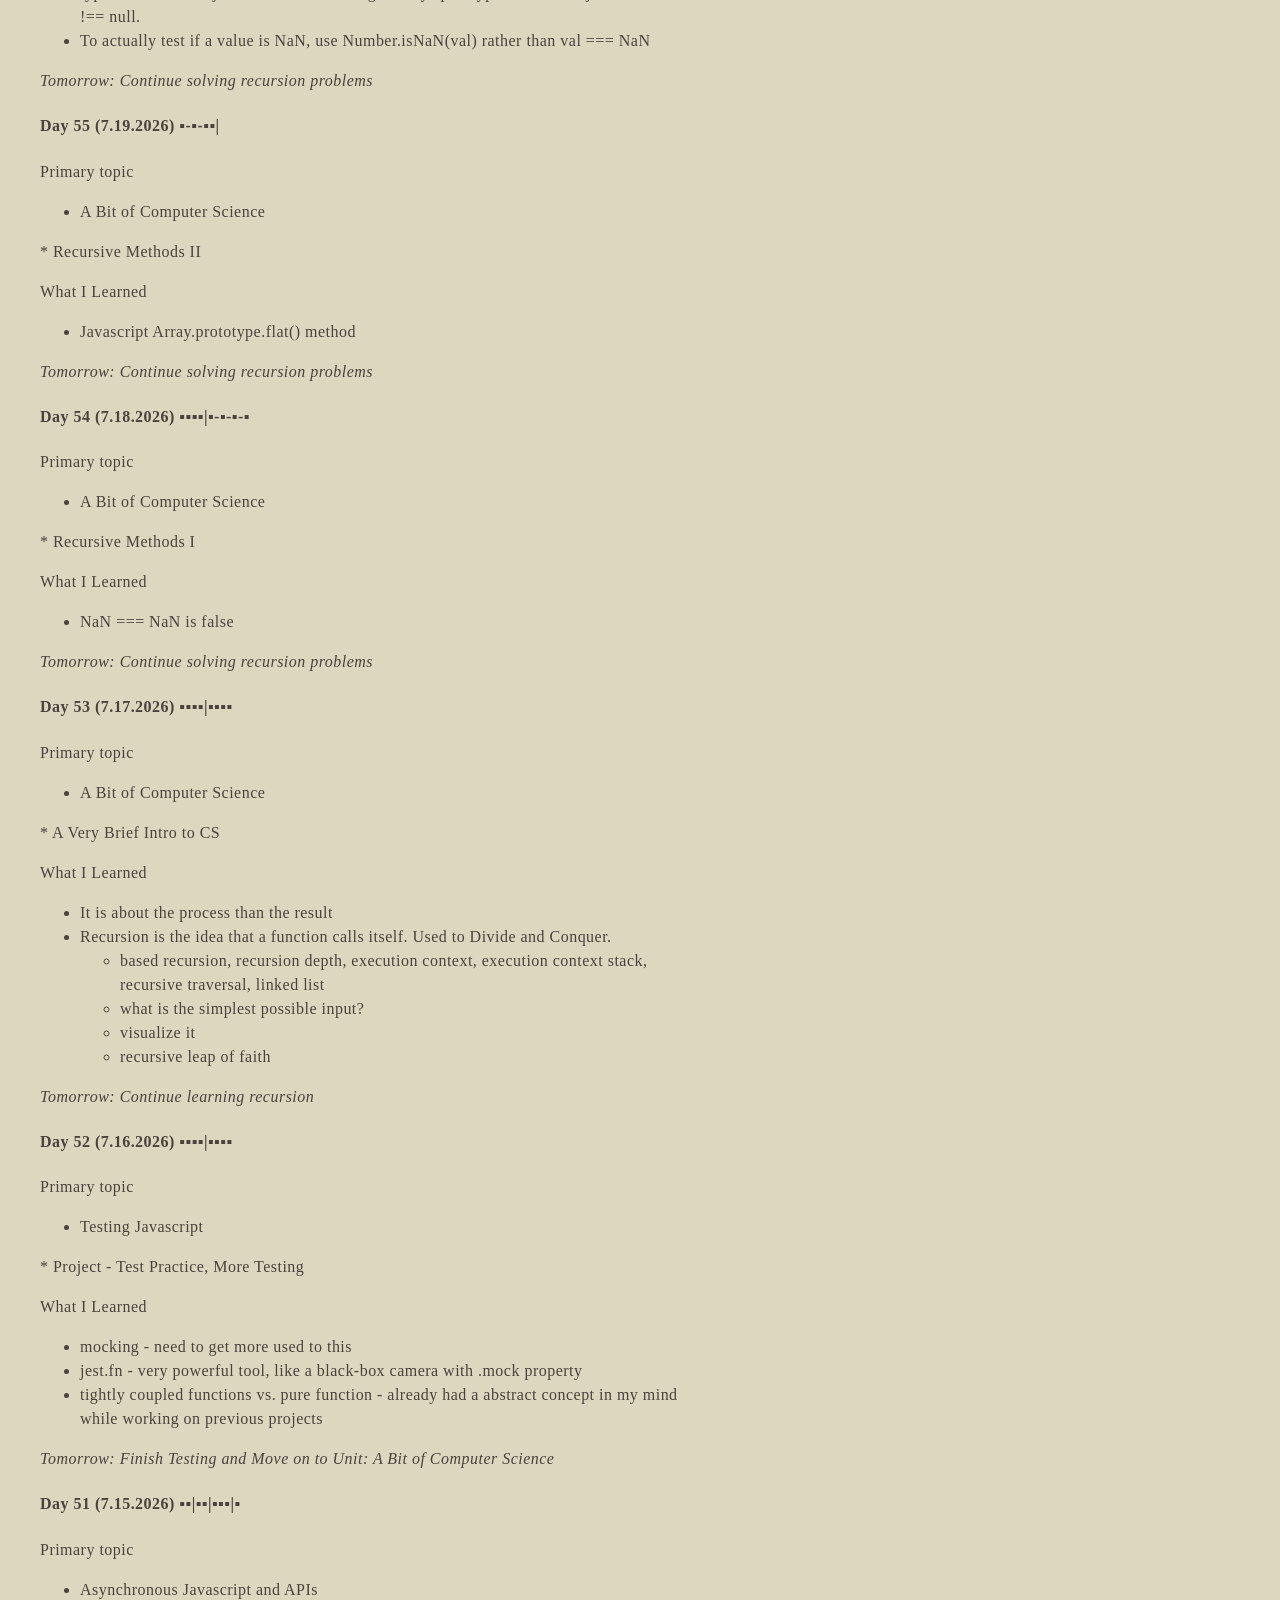
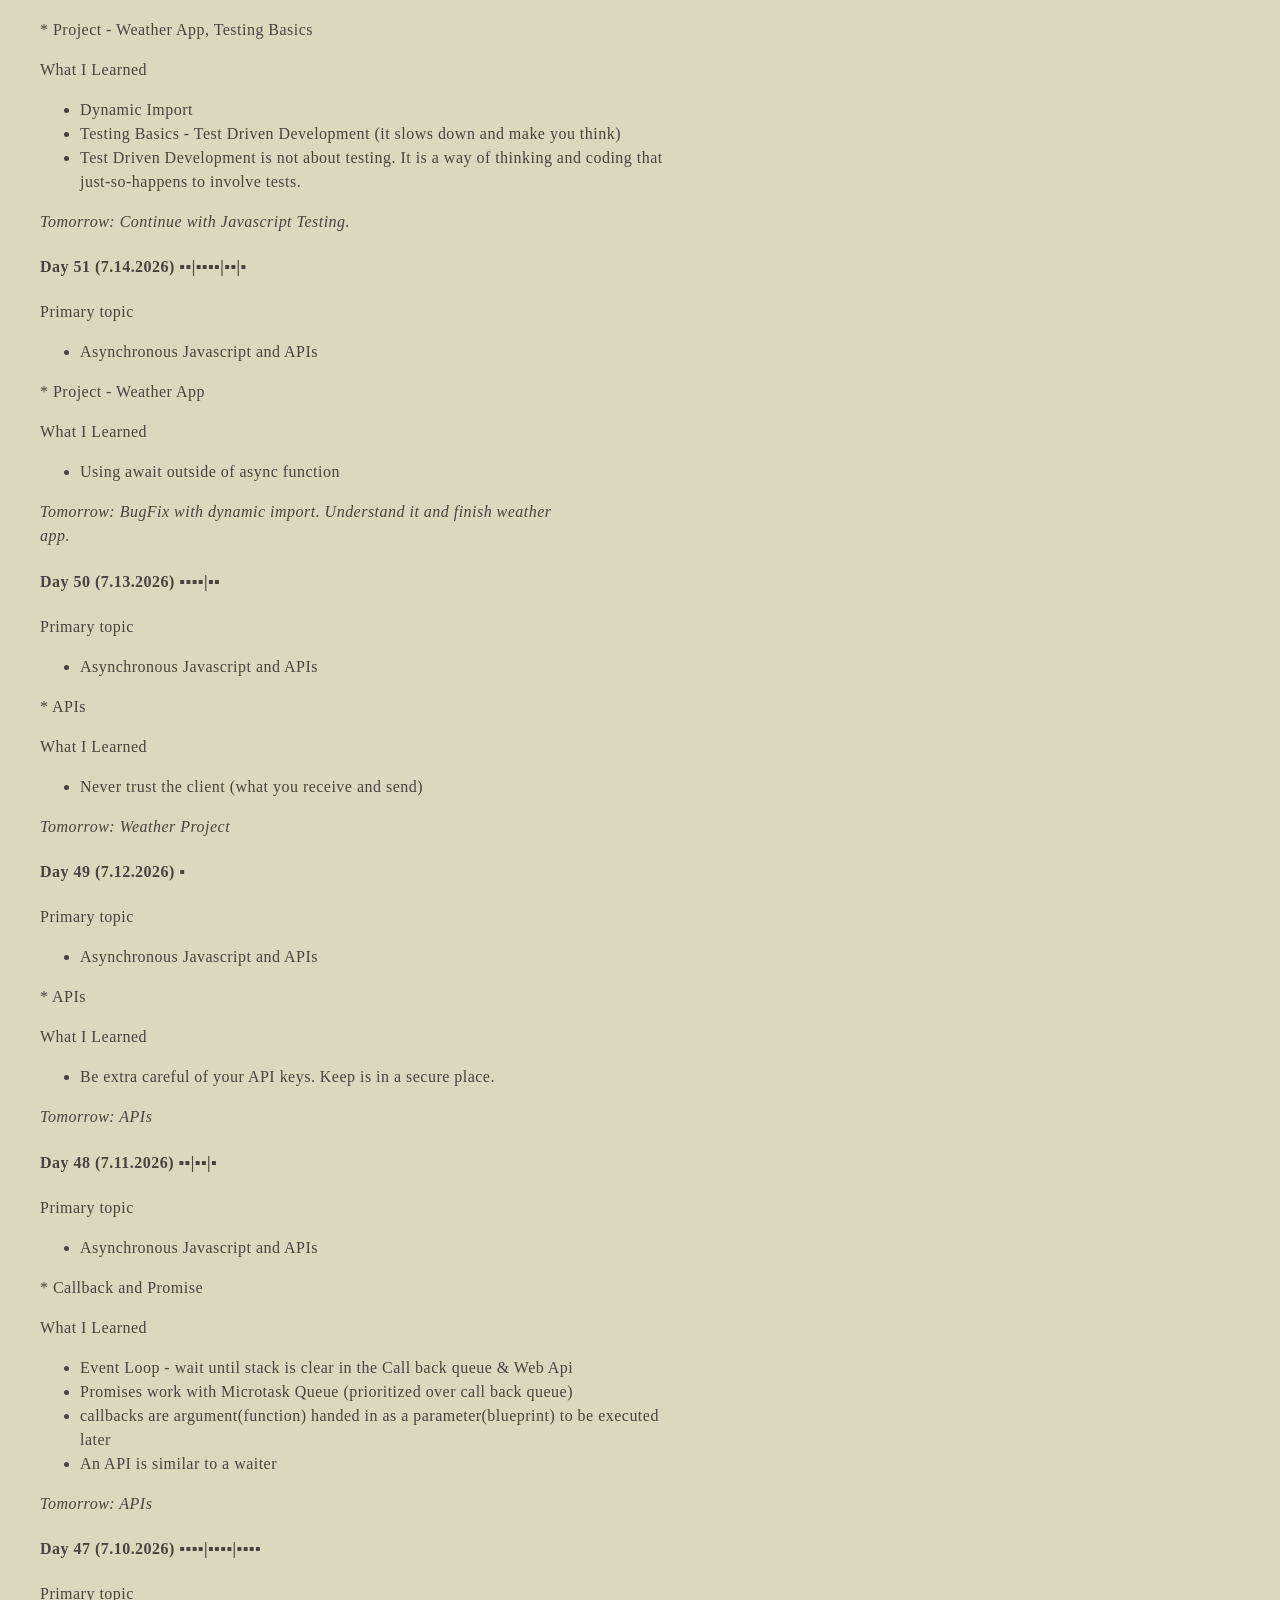
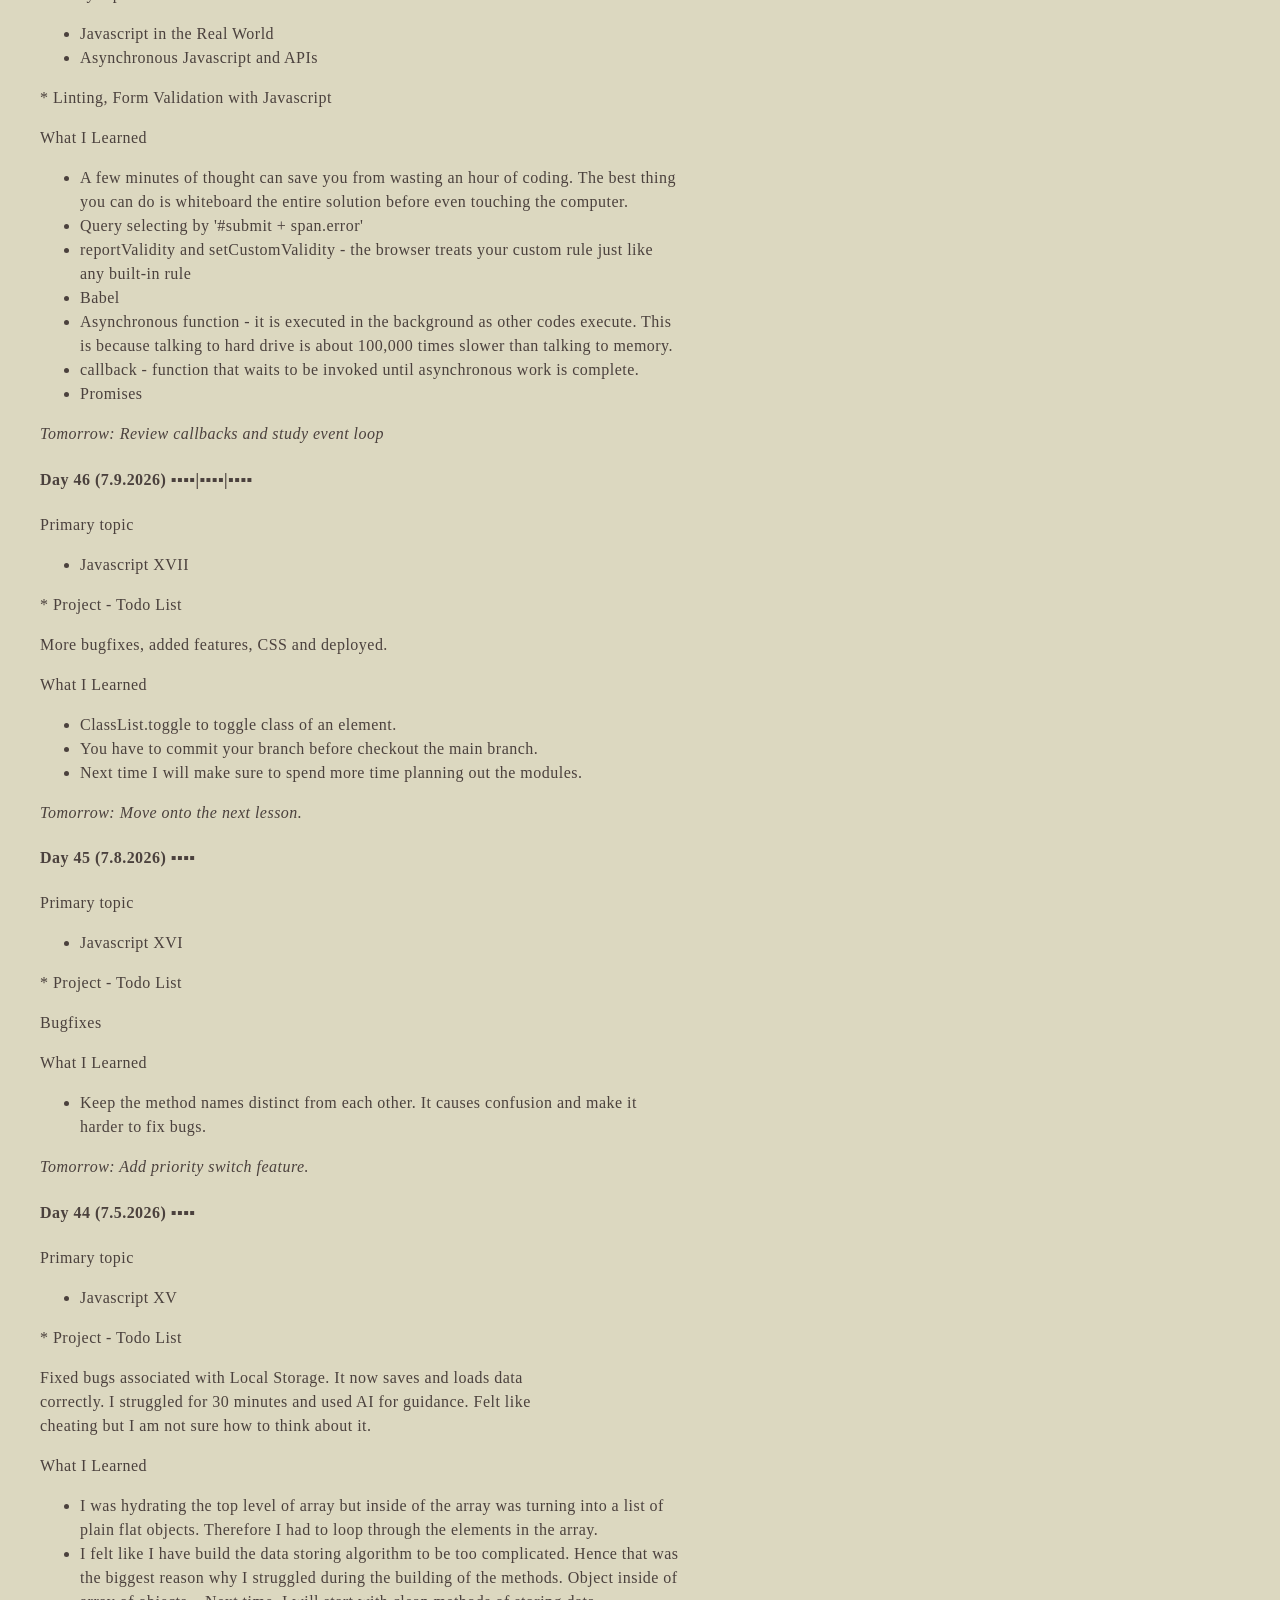
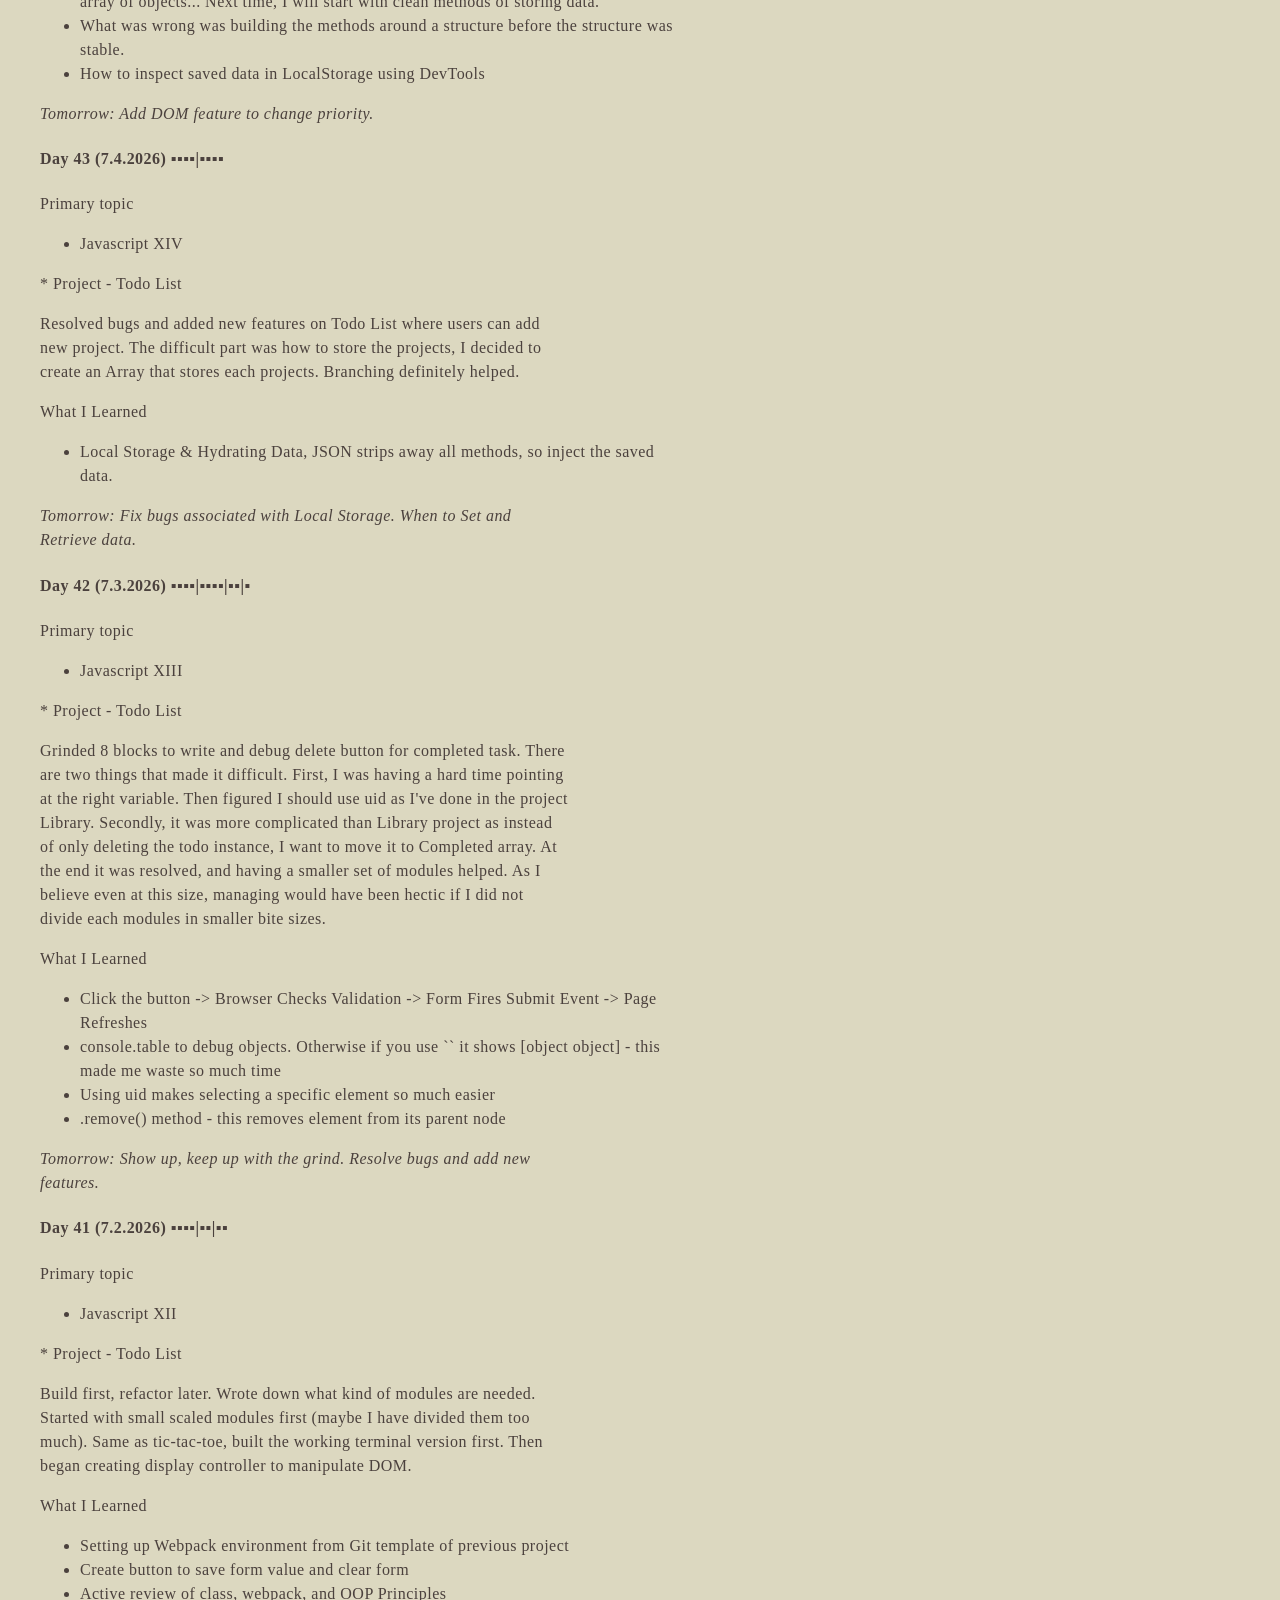
==== commit ee627f1a: "Add Aug 17 Entry" ====
--- a/deepwork.html
+++ b/deepwork.html
@@ -12,6 +12,29 @@
     <div class="container">
 
       <article>
+        <h4>Day 82 (8.17.2026) ▪▪▪▪|▪▪|▪▪</h4>
+        <p>Primary topic</p>
+        <ul>
+          <li>Finishing Up with JavaScript</li>
+        </ul>
+        <p>
+          * Project - Battleship
+        </p>
+        <p>What I Learned</p>
+        <ul>
+          <li>Refactoring and Single Responsibility principle. I have realized that my console version is going against it where 
+            one function was doing so many tasks to run a game. So I have spent time to refactor it. Another thing is as I refactor this code, 
+            my jest tests all collapsed. Wonder if I have to refactor the tests.
+          </li>
+          <li>Refactoring tests seems like a chore, but I should think of it as validating my update.</li>
+          <li>Understand mockImplementation method. It basically changes the body of a mock function</li>
+        </ul>
+        <p>
+          <em>Tomorrow: Continue with the project</em>
+        </p>
+      </article>
+
+      <article>
         <h4>Day 82 (8.16.2026) ▪</h4>
         <p>Primary topic</p>
         <ul>
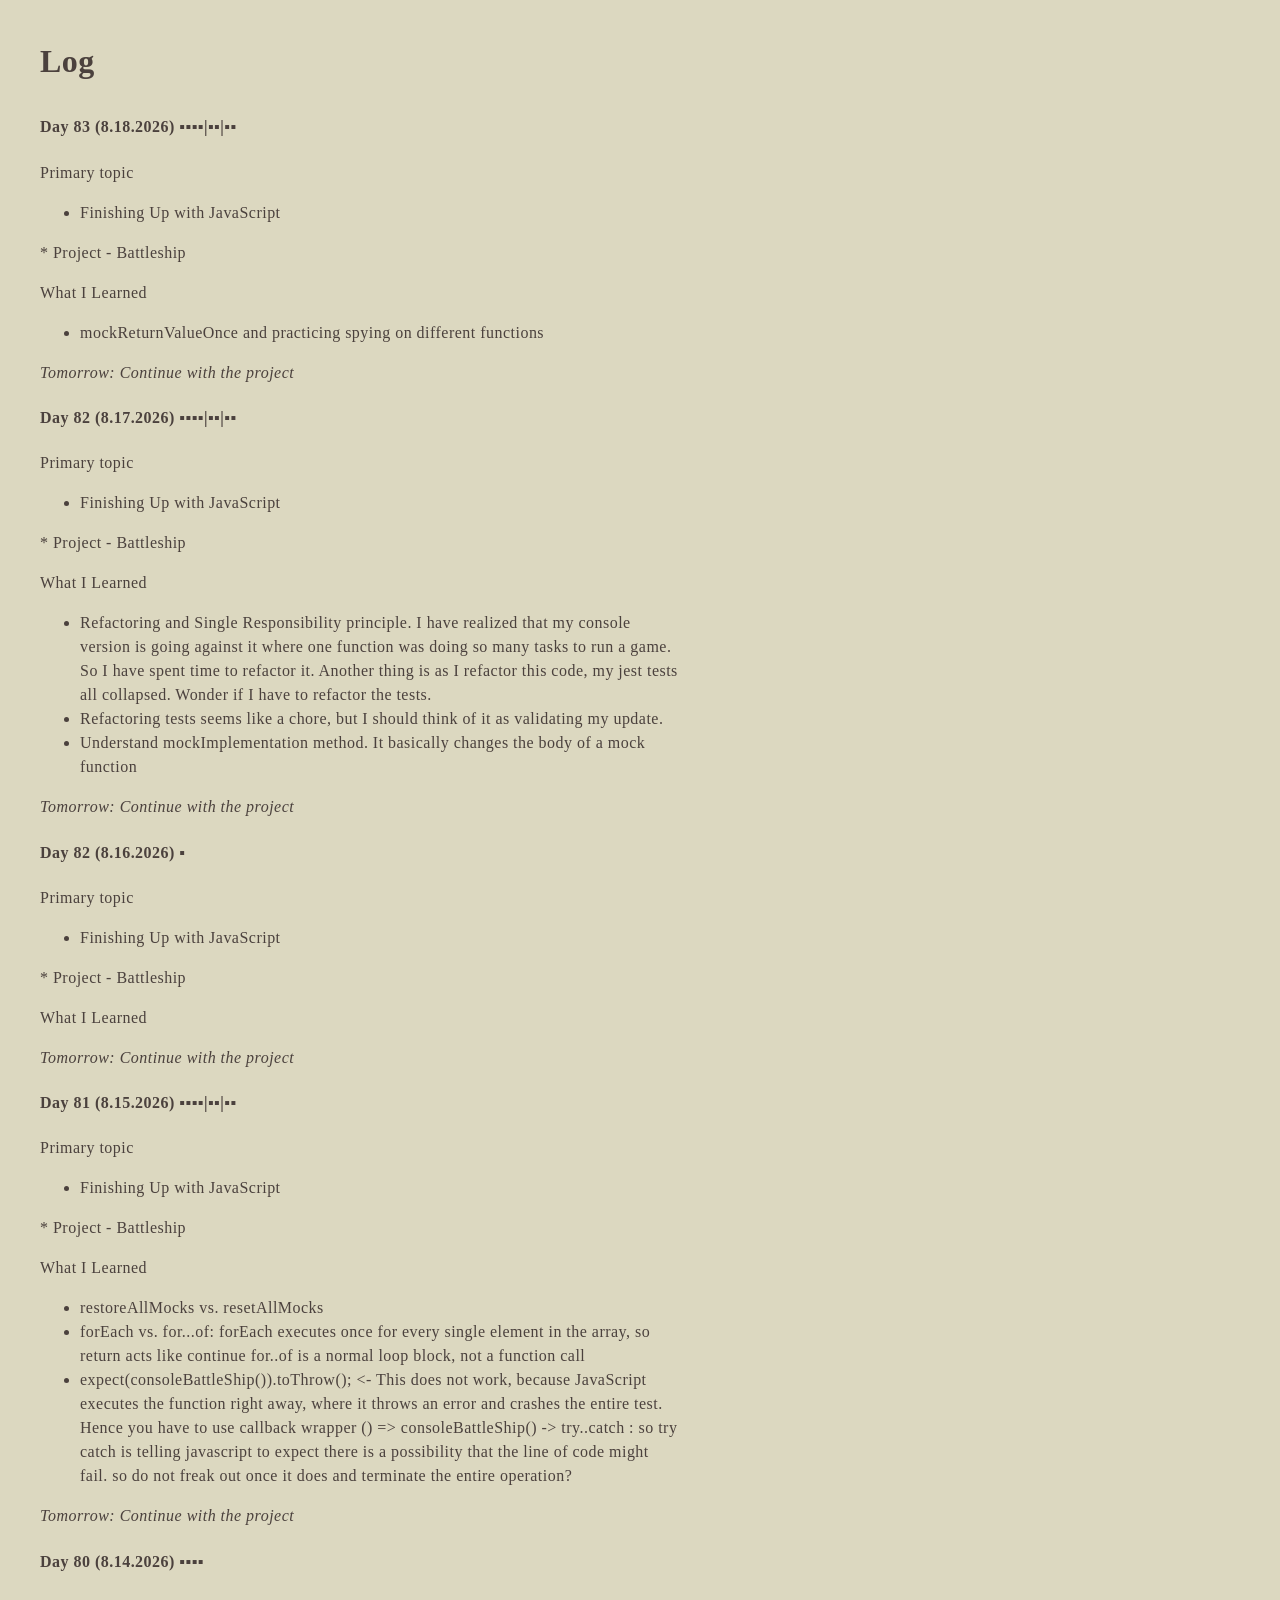
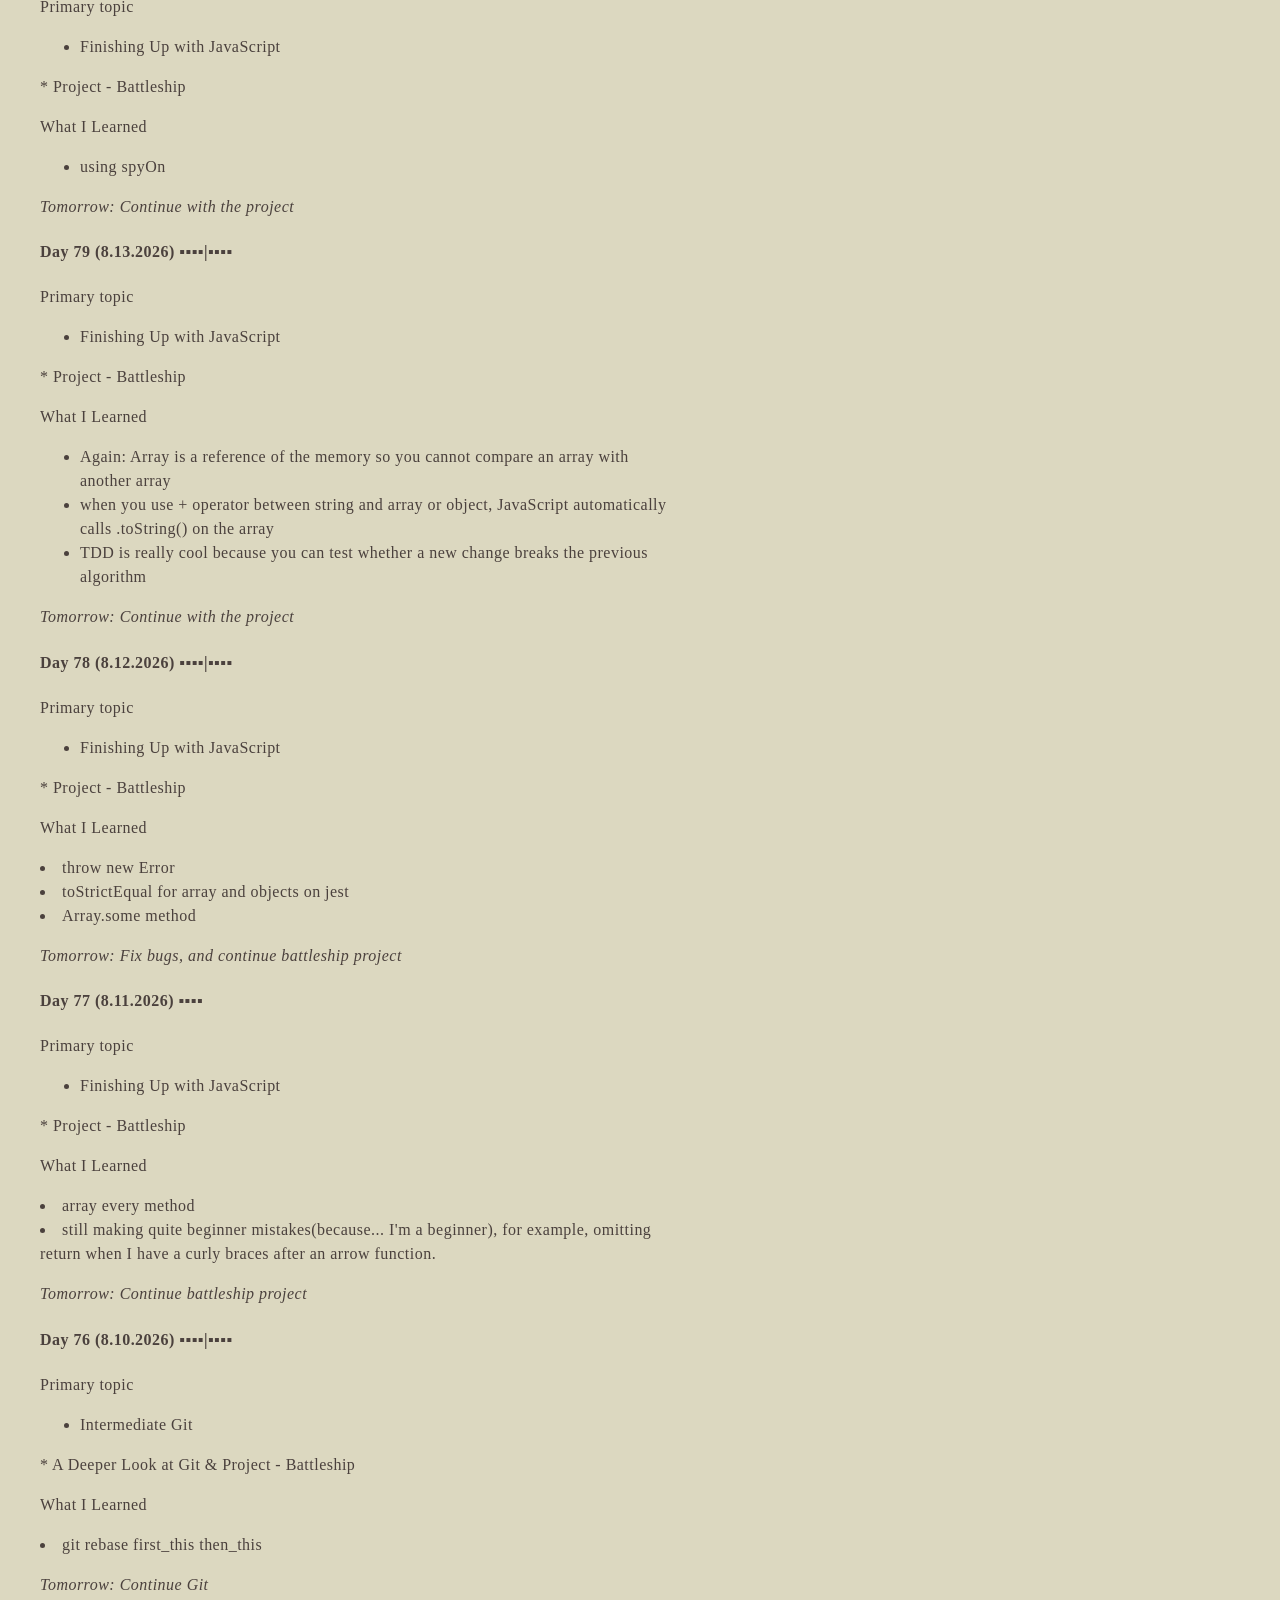
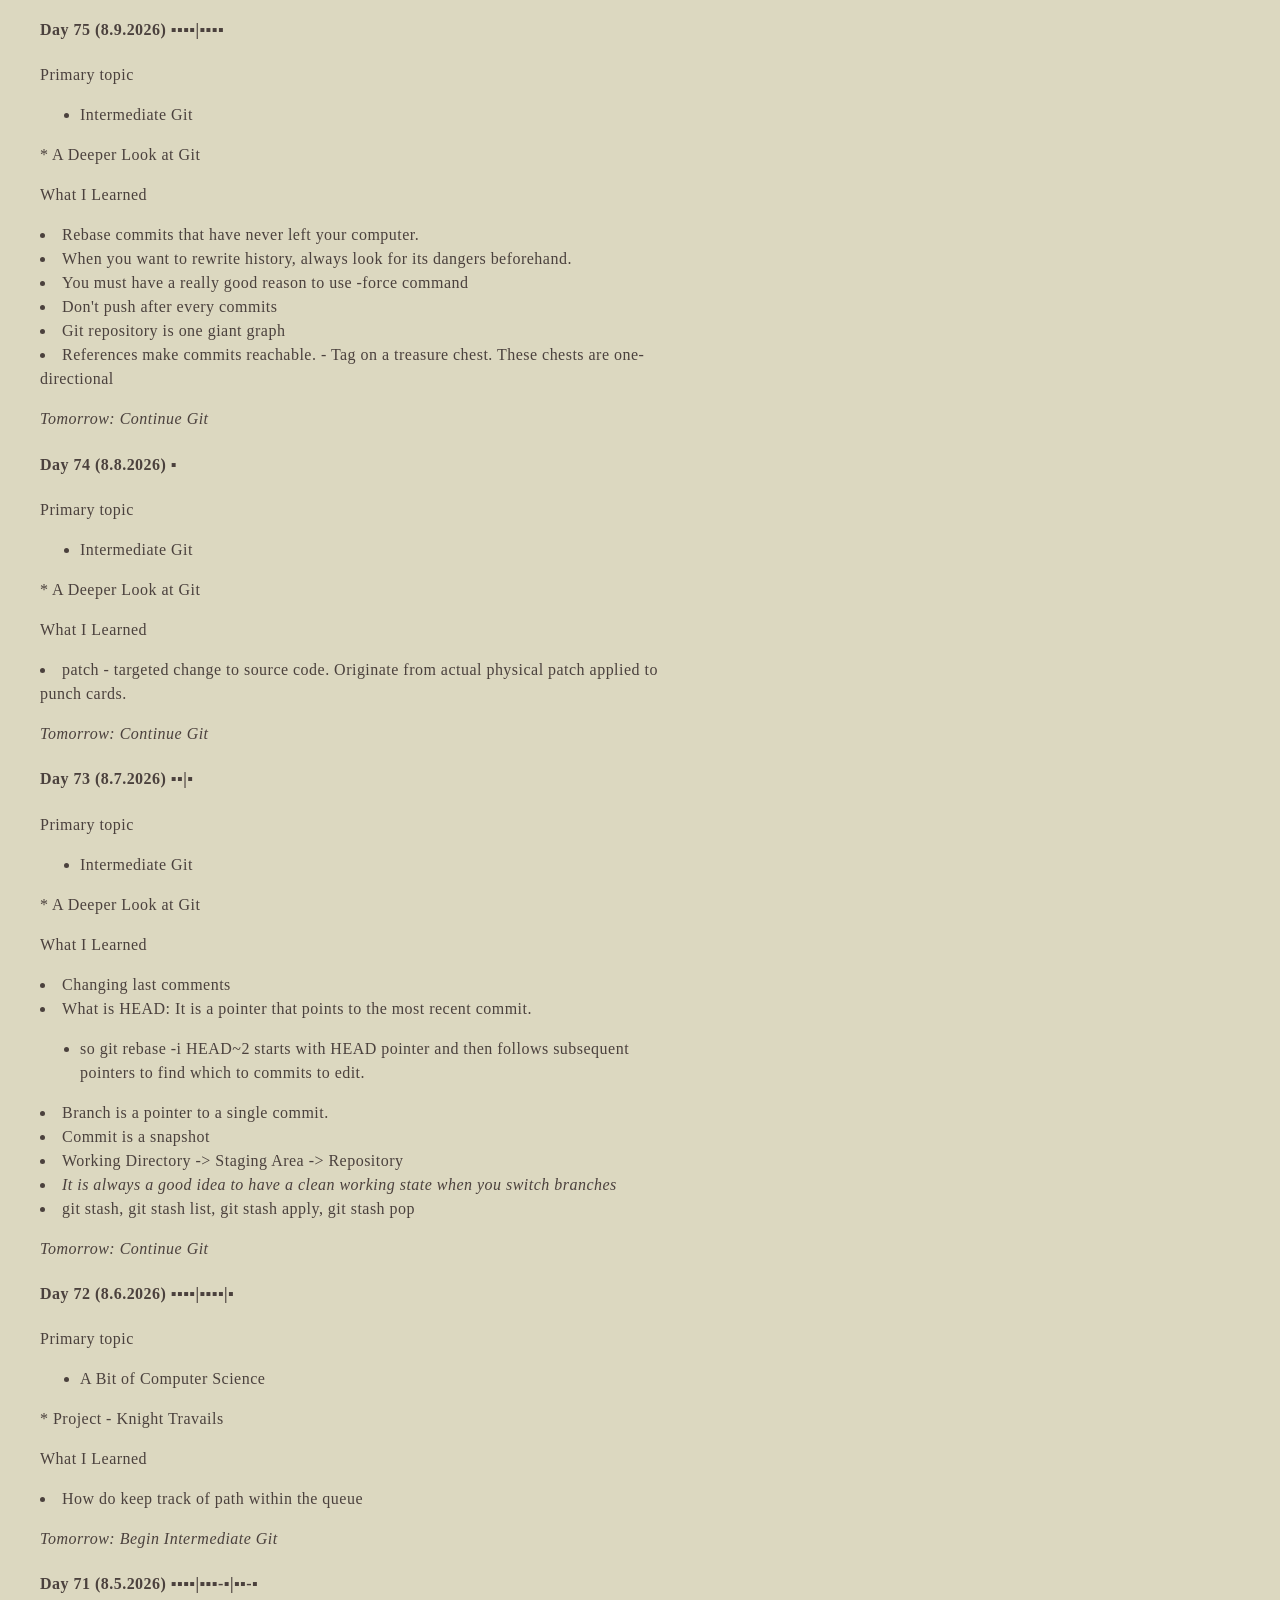
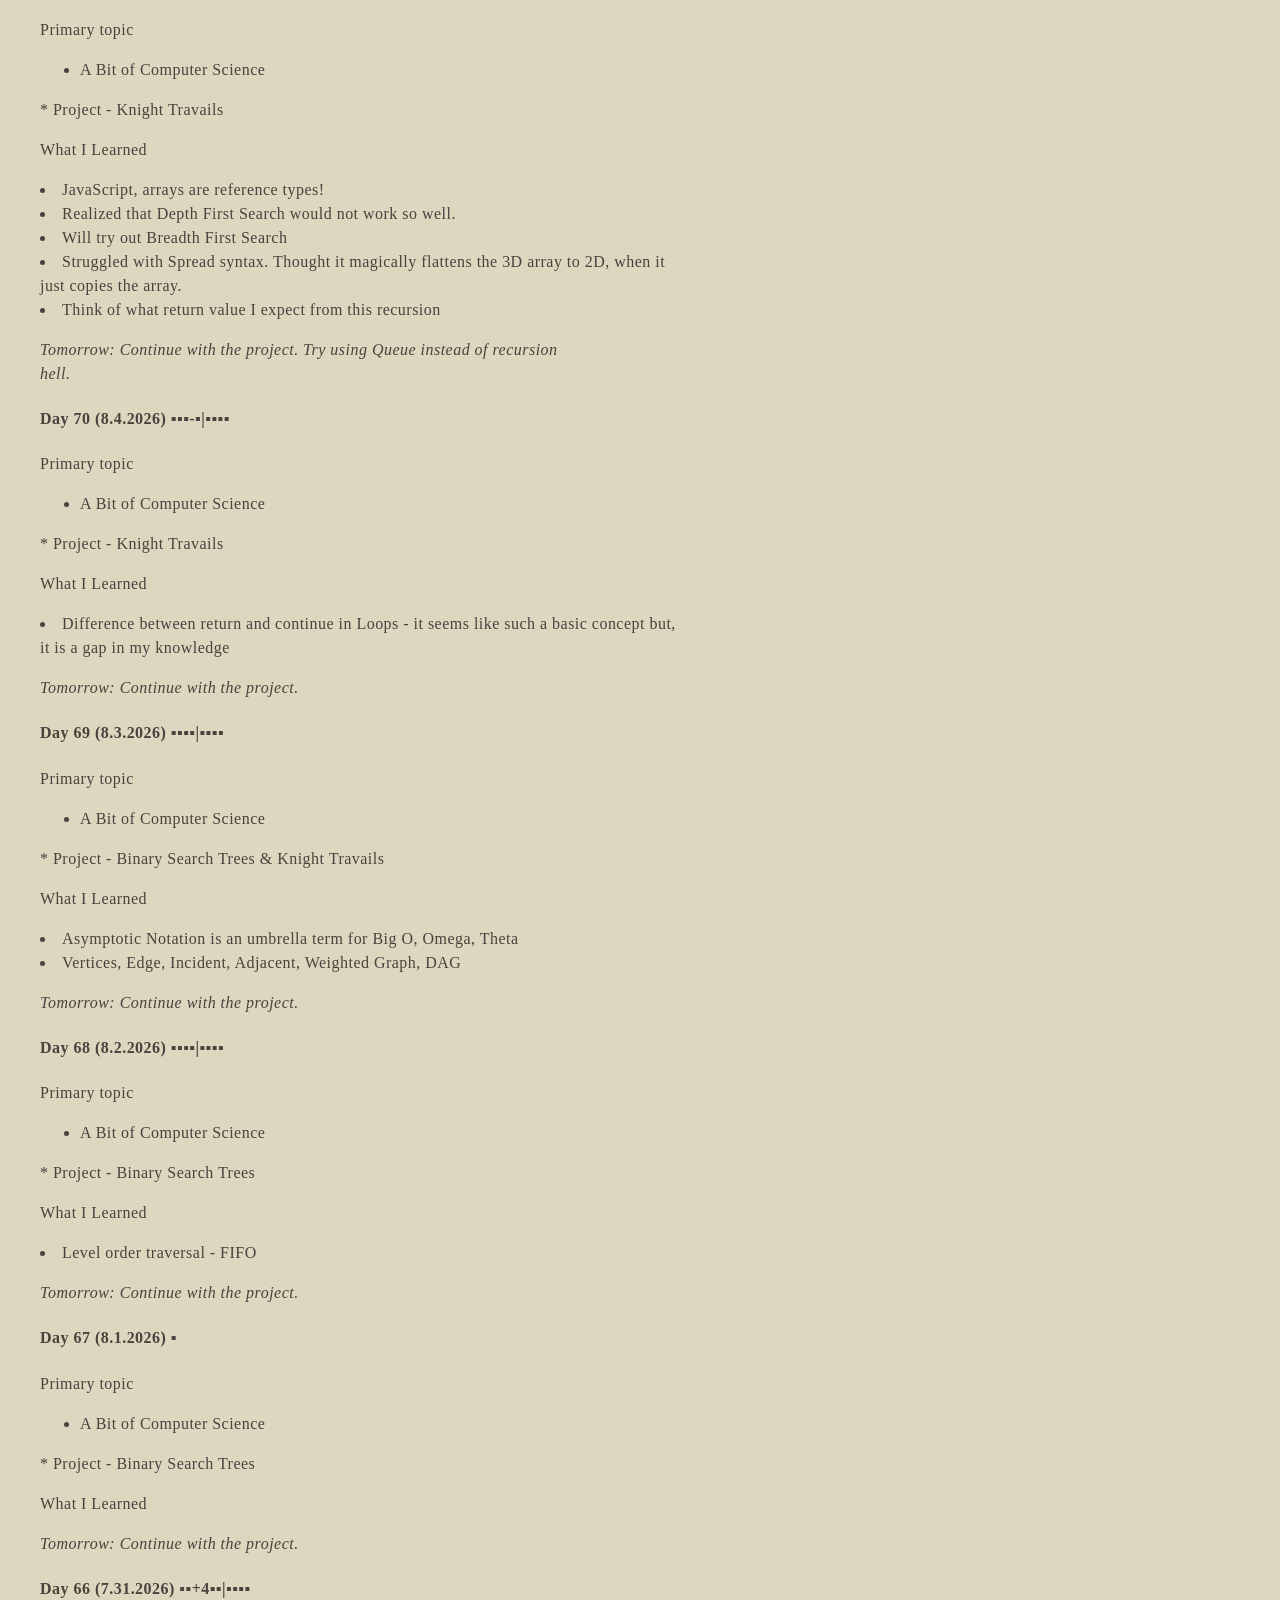
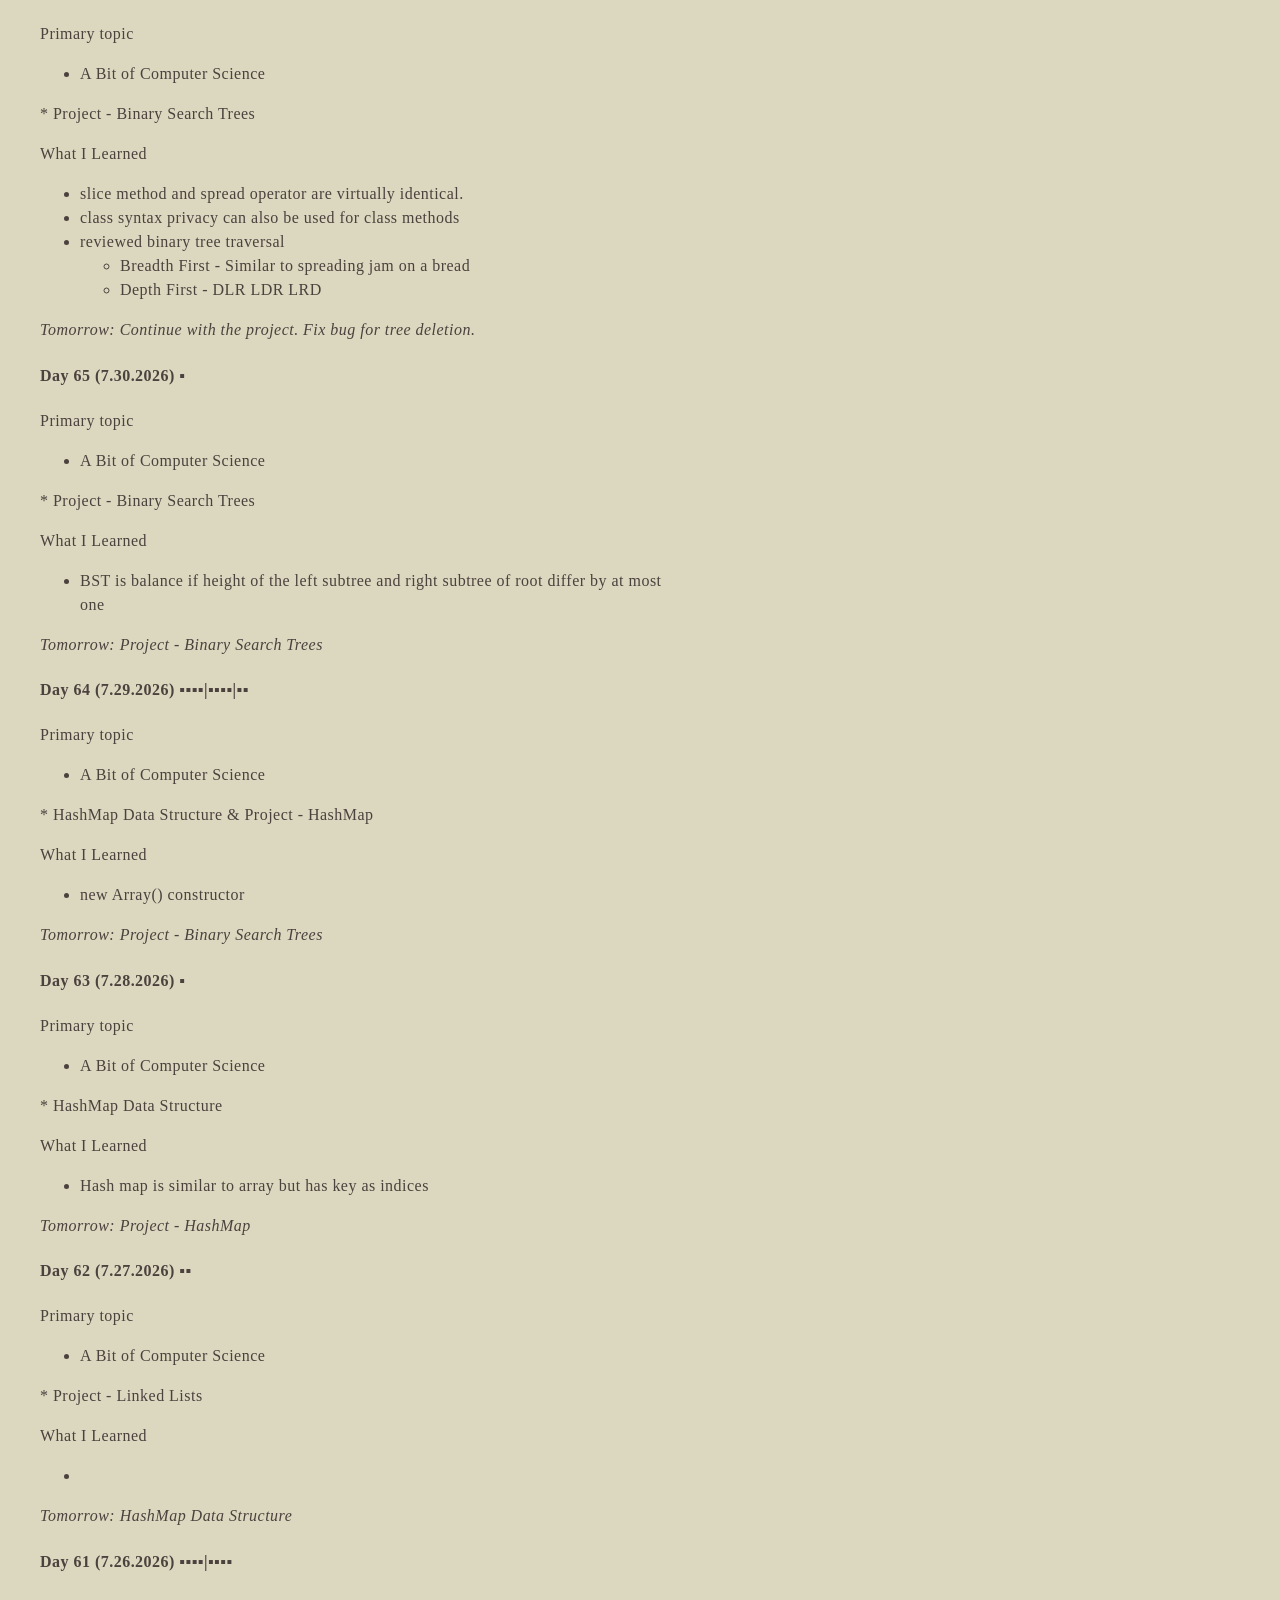
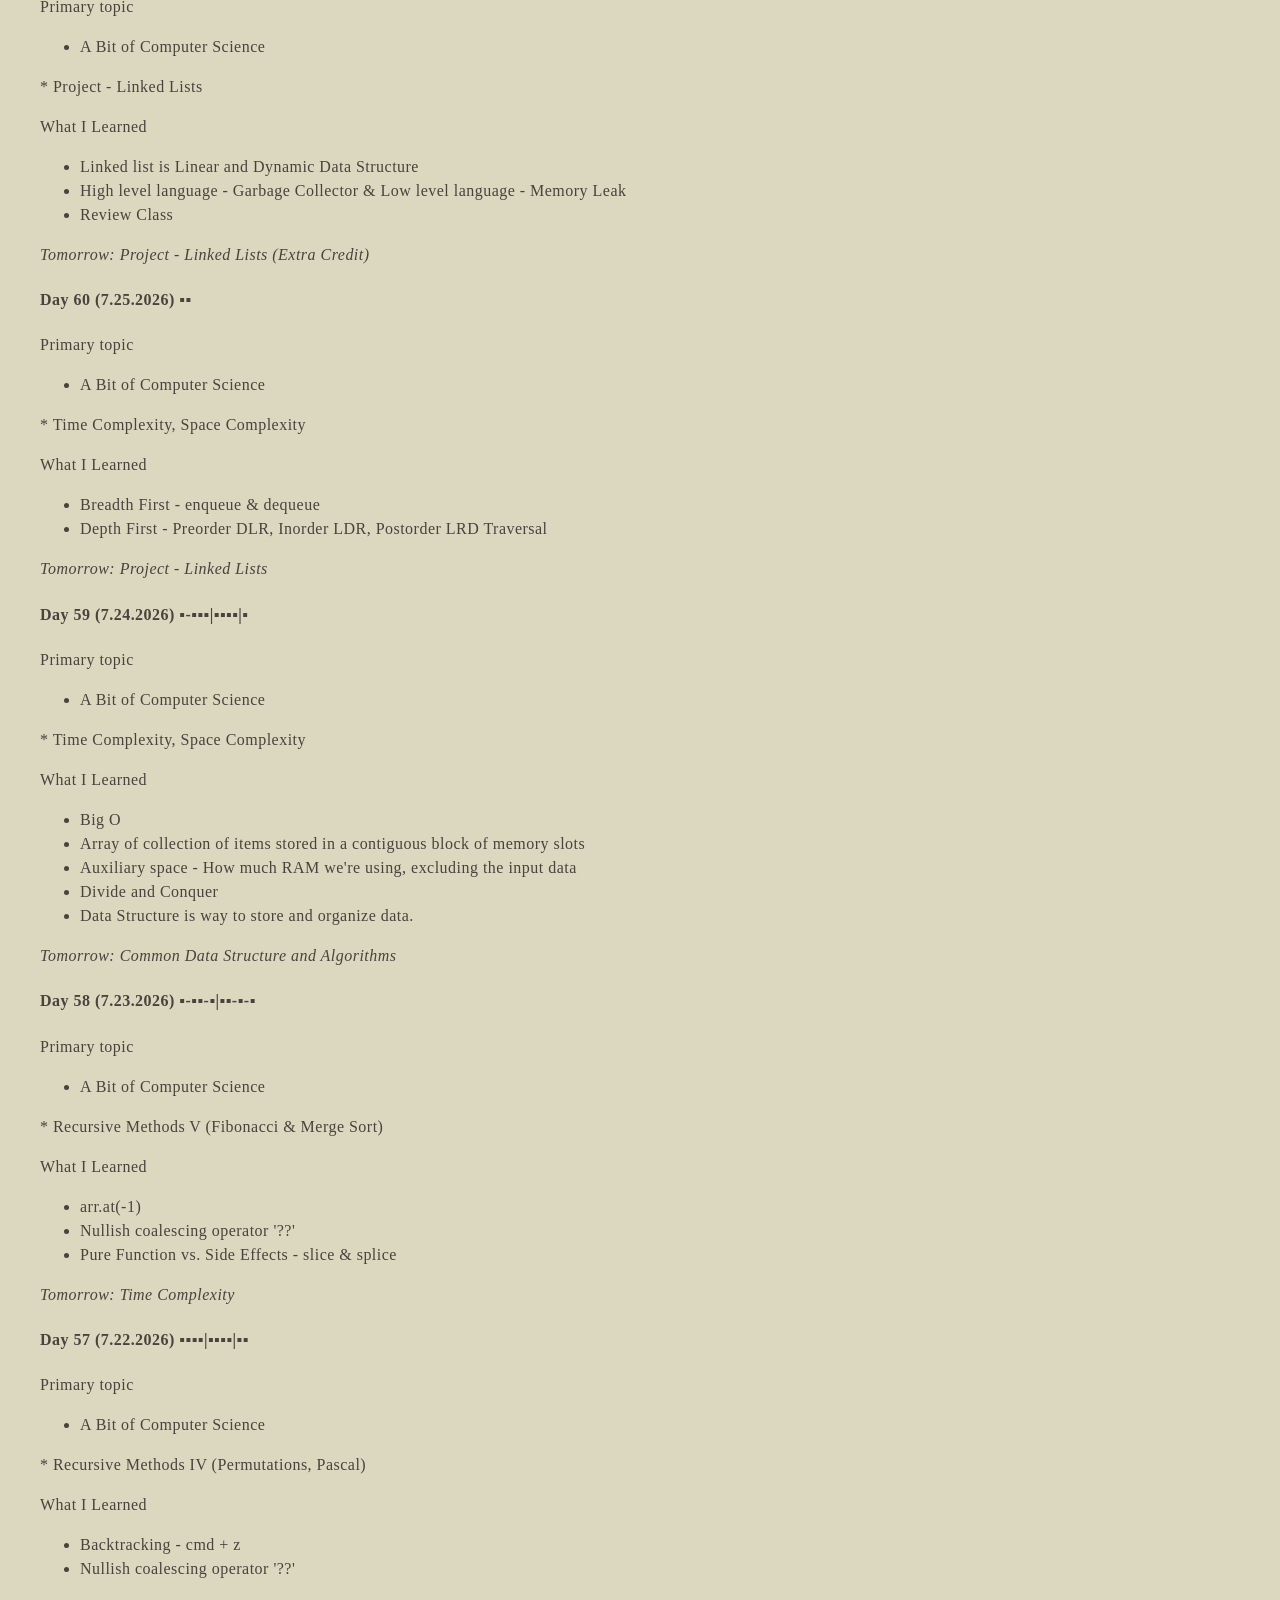
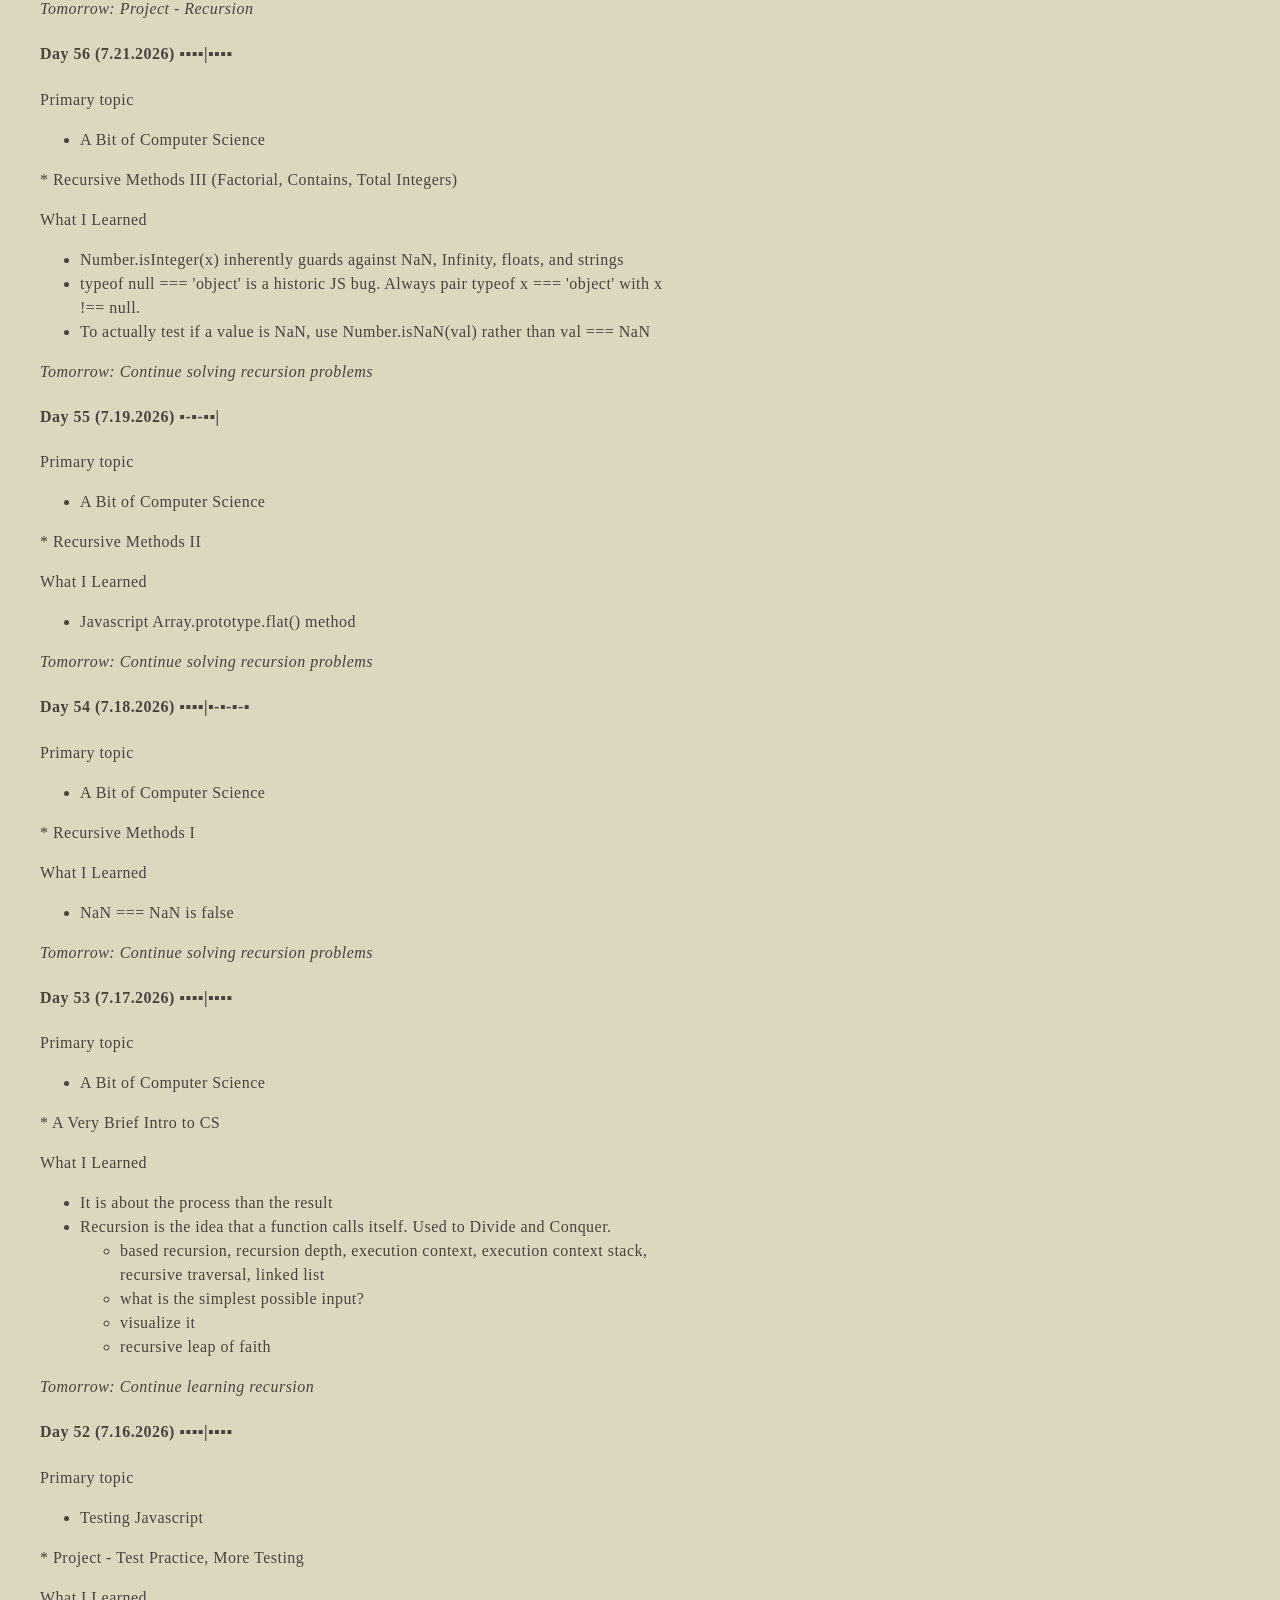
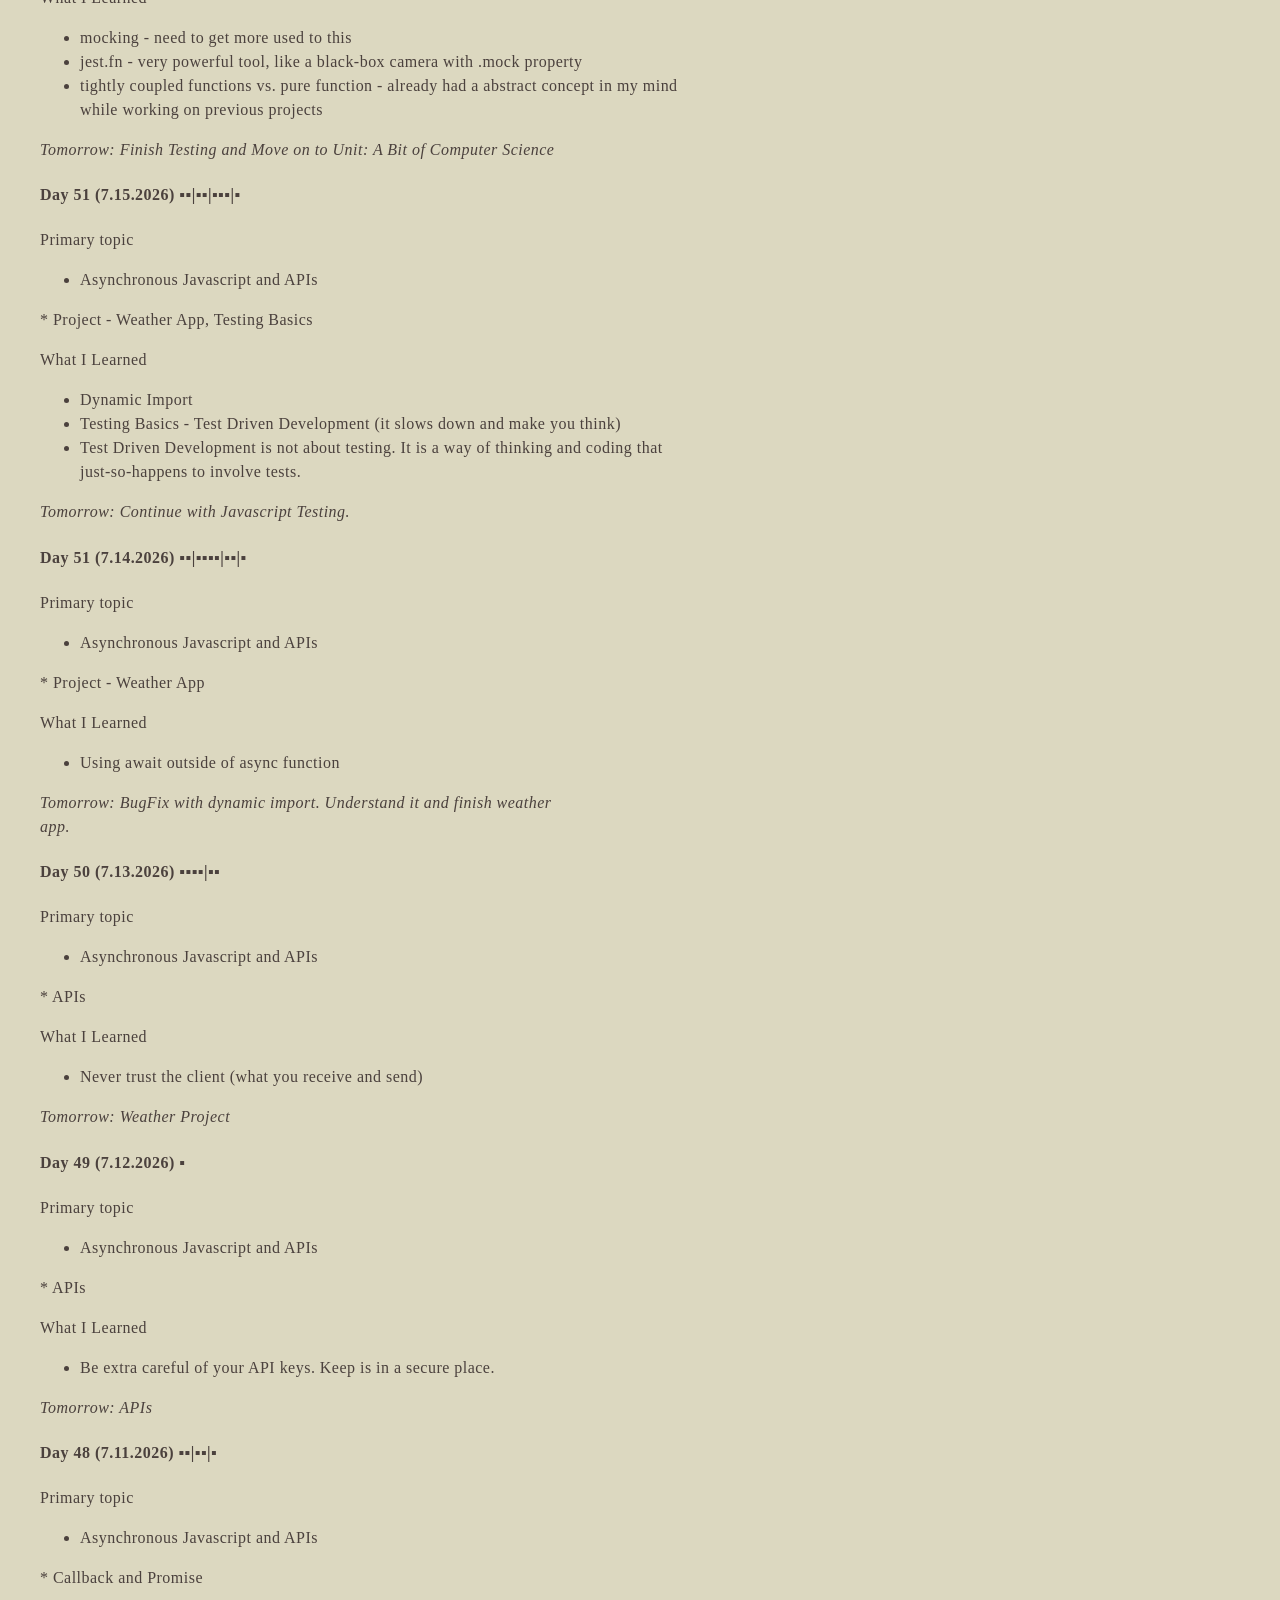
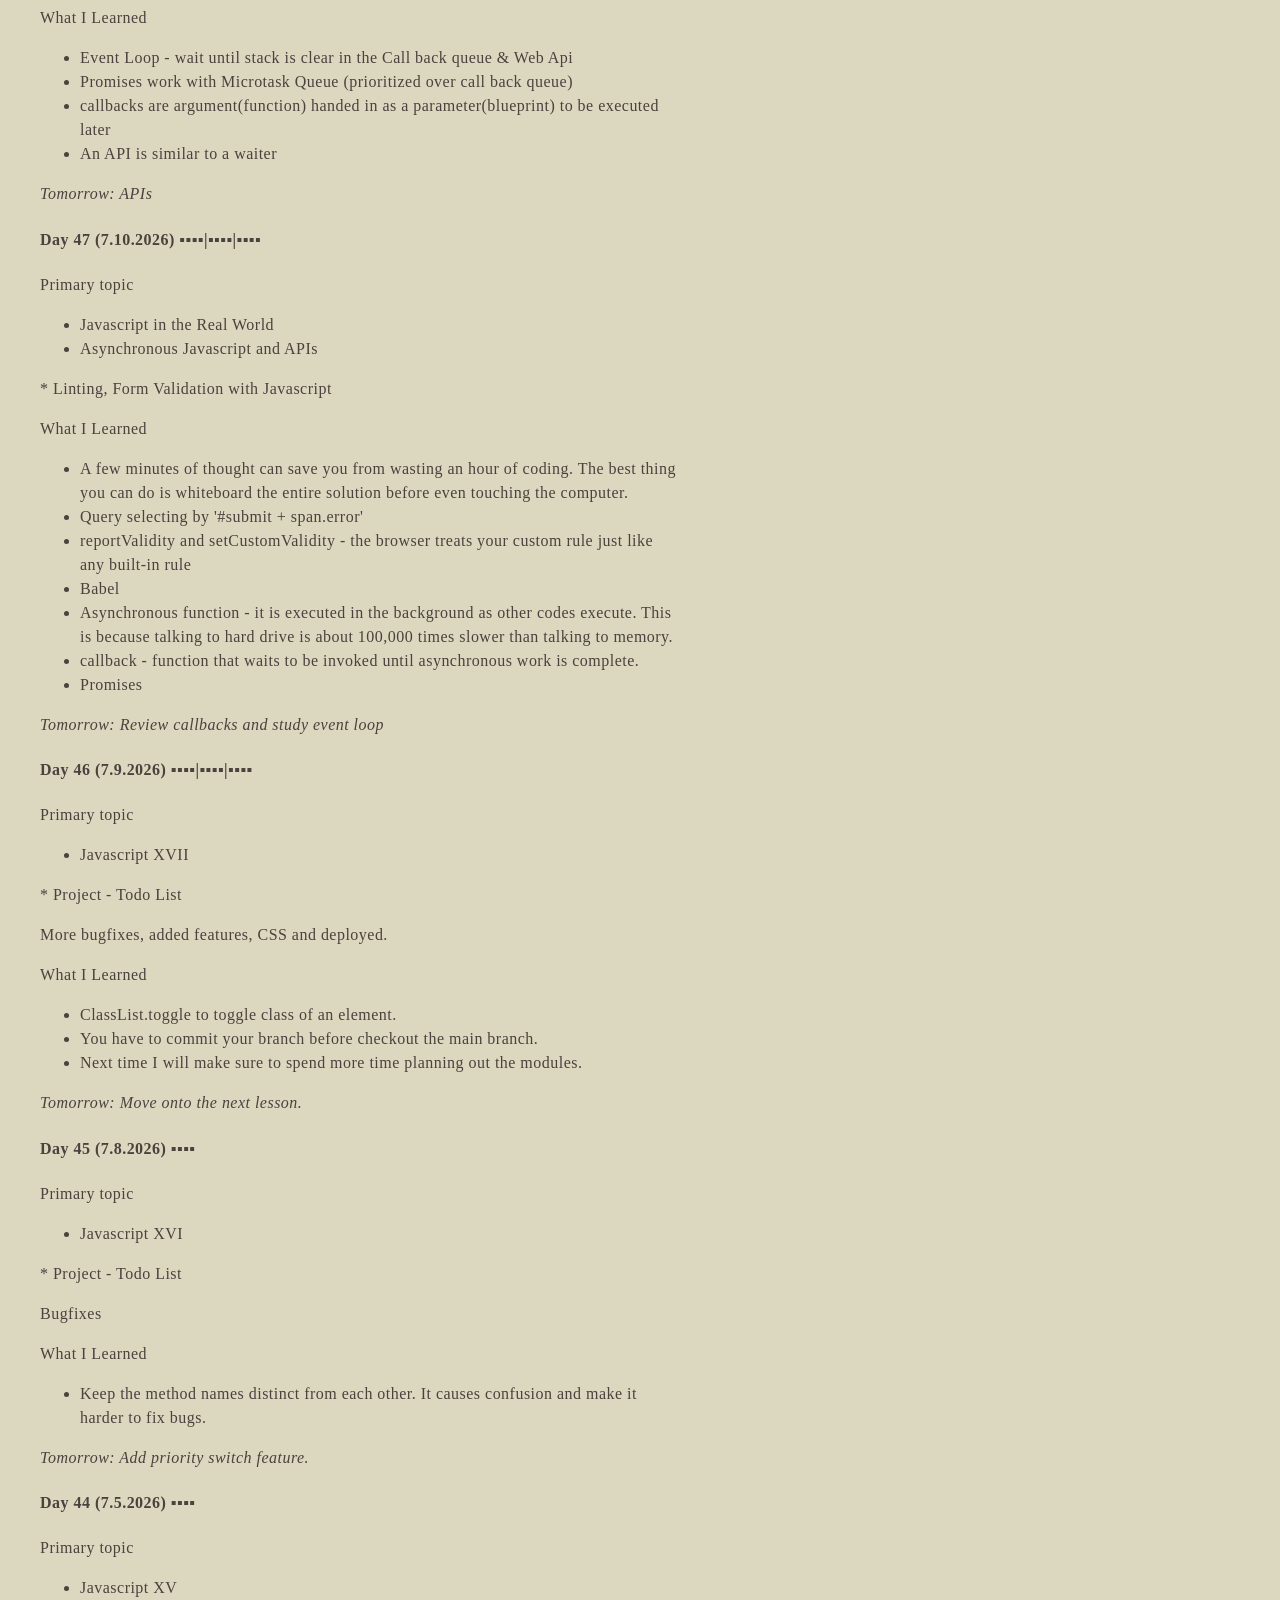
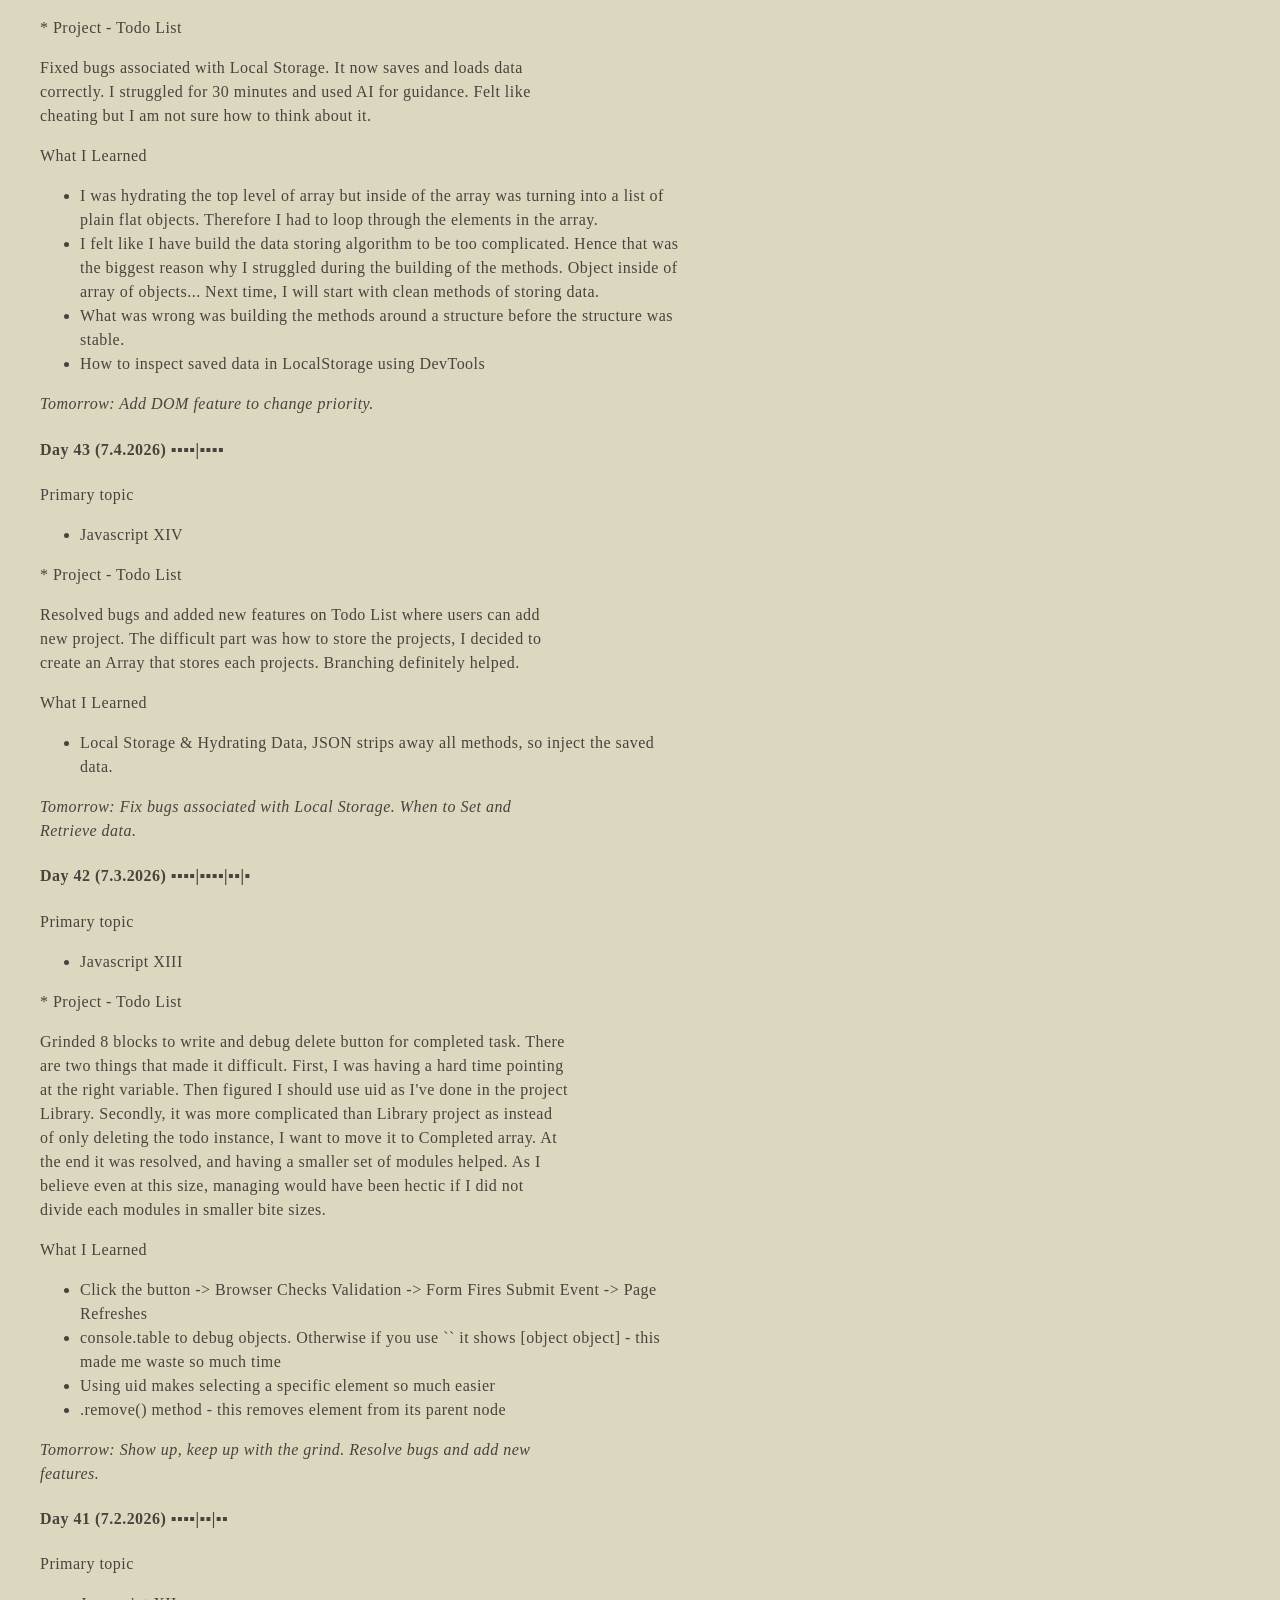
==== commit 658d2e0b: "Add Aug 18 Entry" ====
--- a/deepwork.html
+++ b/deepwork.html
@@ -12,6 +12,25 @@
     <div class="container">
 
       <article>
+        <h4>Day 83 (8.18.2026) ▪▪▪▪|▪▪|▪▪</h4>
+        <p>Primary topic</p>
+        <ul>
+          <li>Finishing Up with JavaScript</li>
+        </ul>
+        <p>
+          * Project - Battleship
+        </p>
+        <p>What I Learned</p>
+        <ul>
+          <li>mockReturnValueOnce and practicing spying on different functions 
+          </li>
+        </ul>
+        <p>
+          <em>Tomorrow: Continue with the project</em>
+        </p>
+      </article>
+
+      <article>
         <h4>Day 82 (8.17.2026) ▪▪▪▪|▪▪|▪▪</h4>
         <p>Primary topic</p>
         <ul>
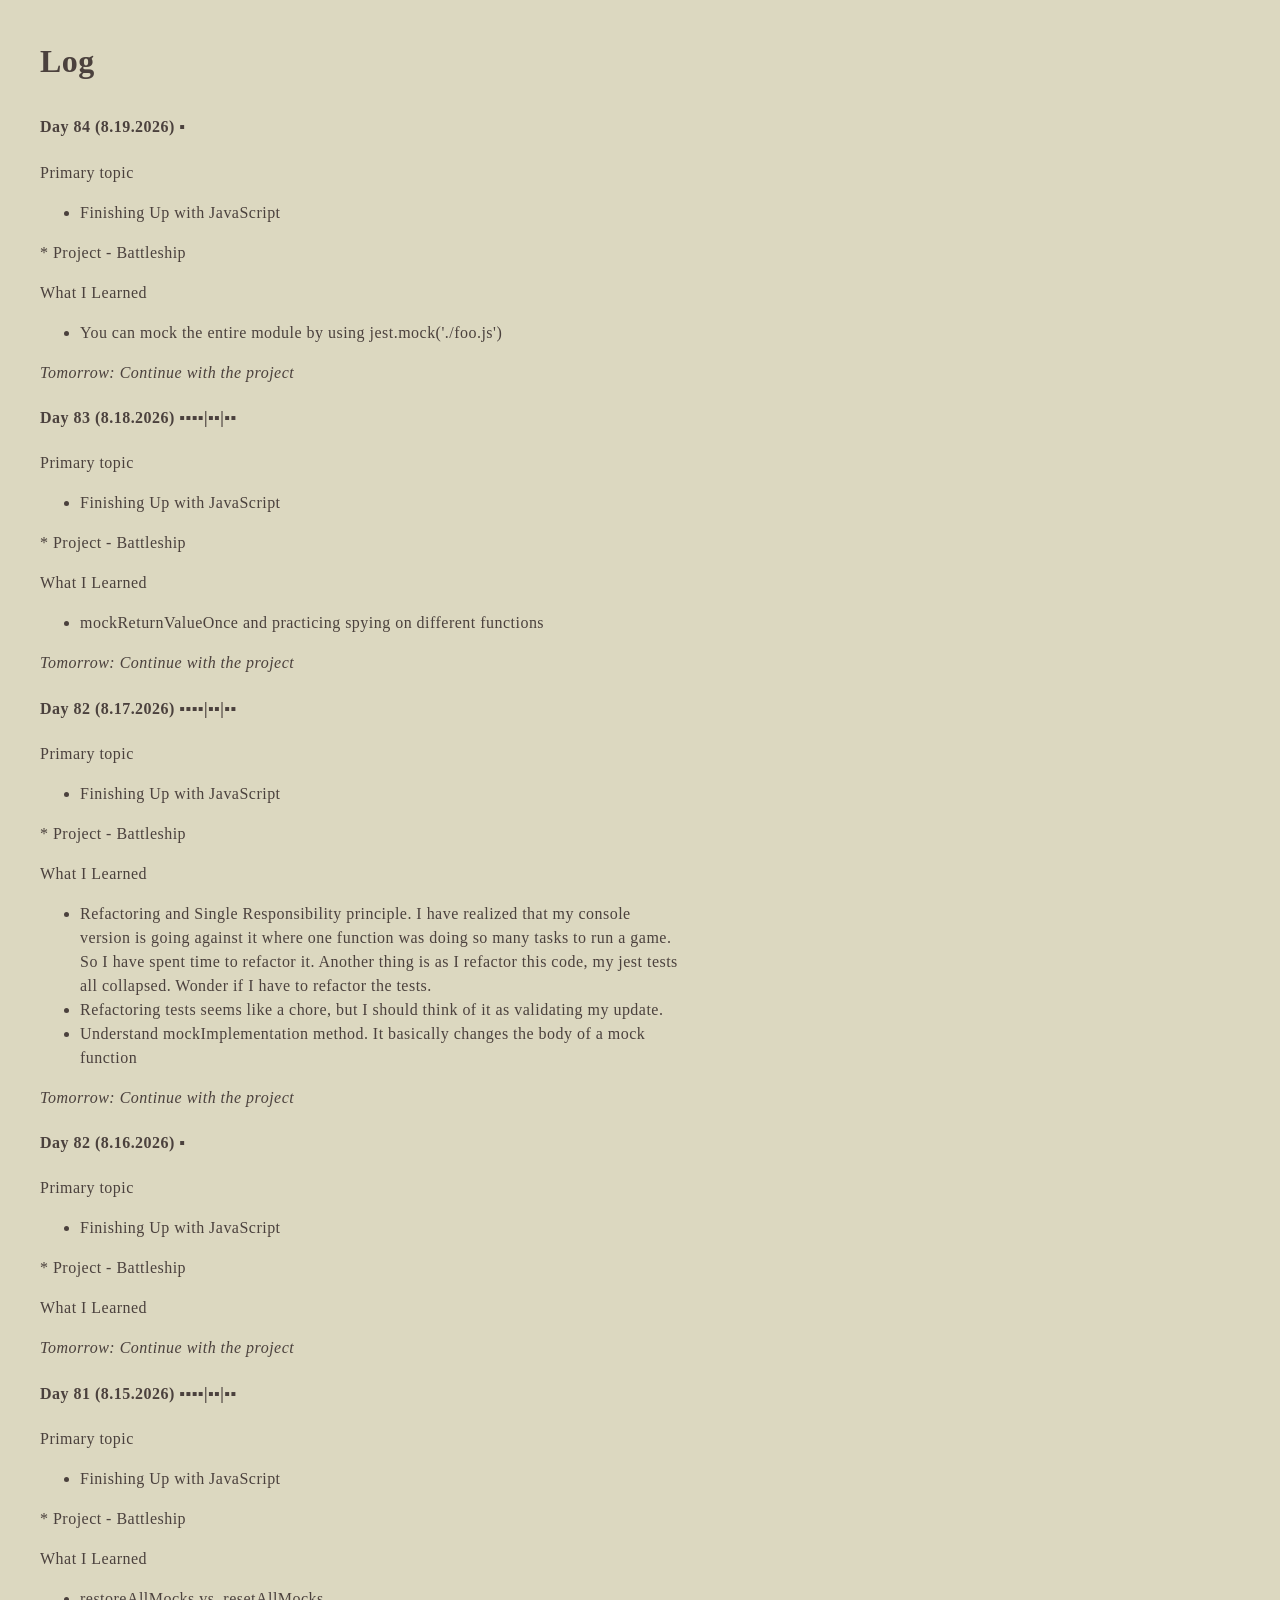
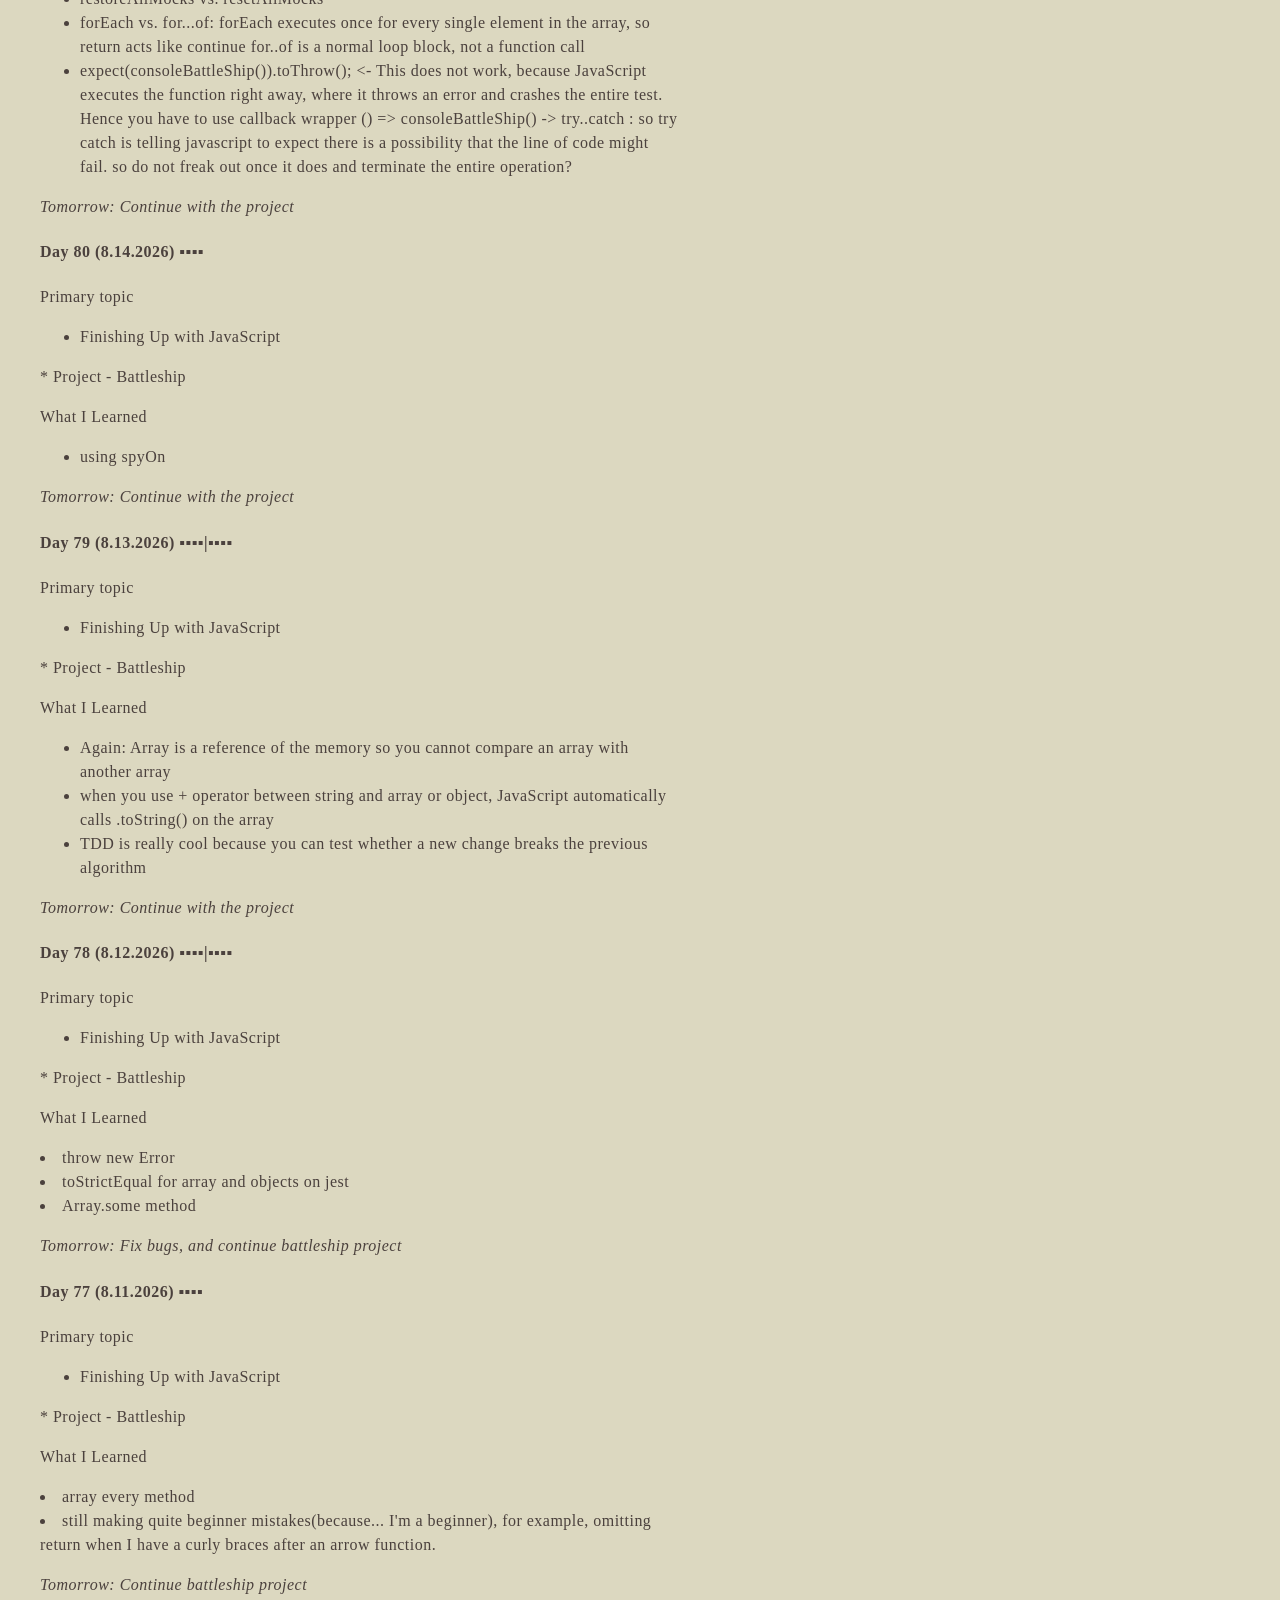
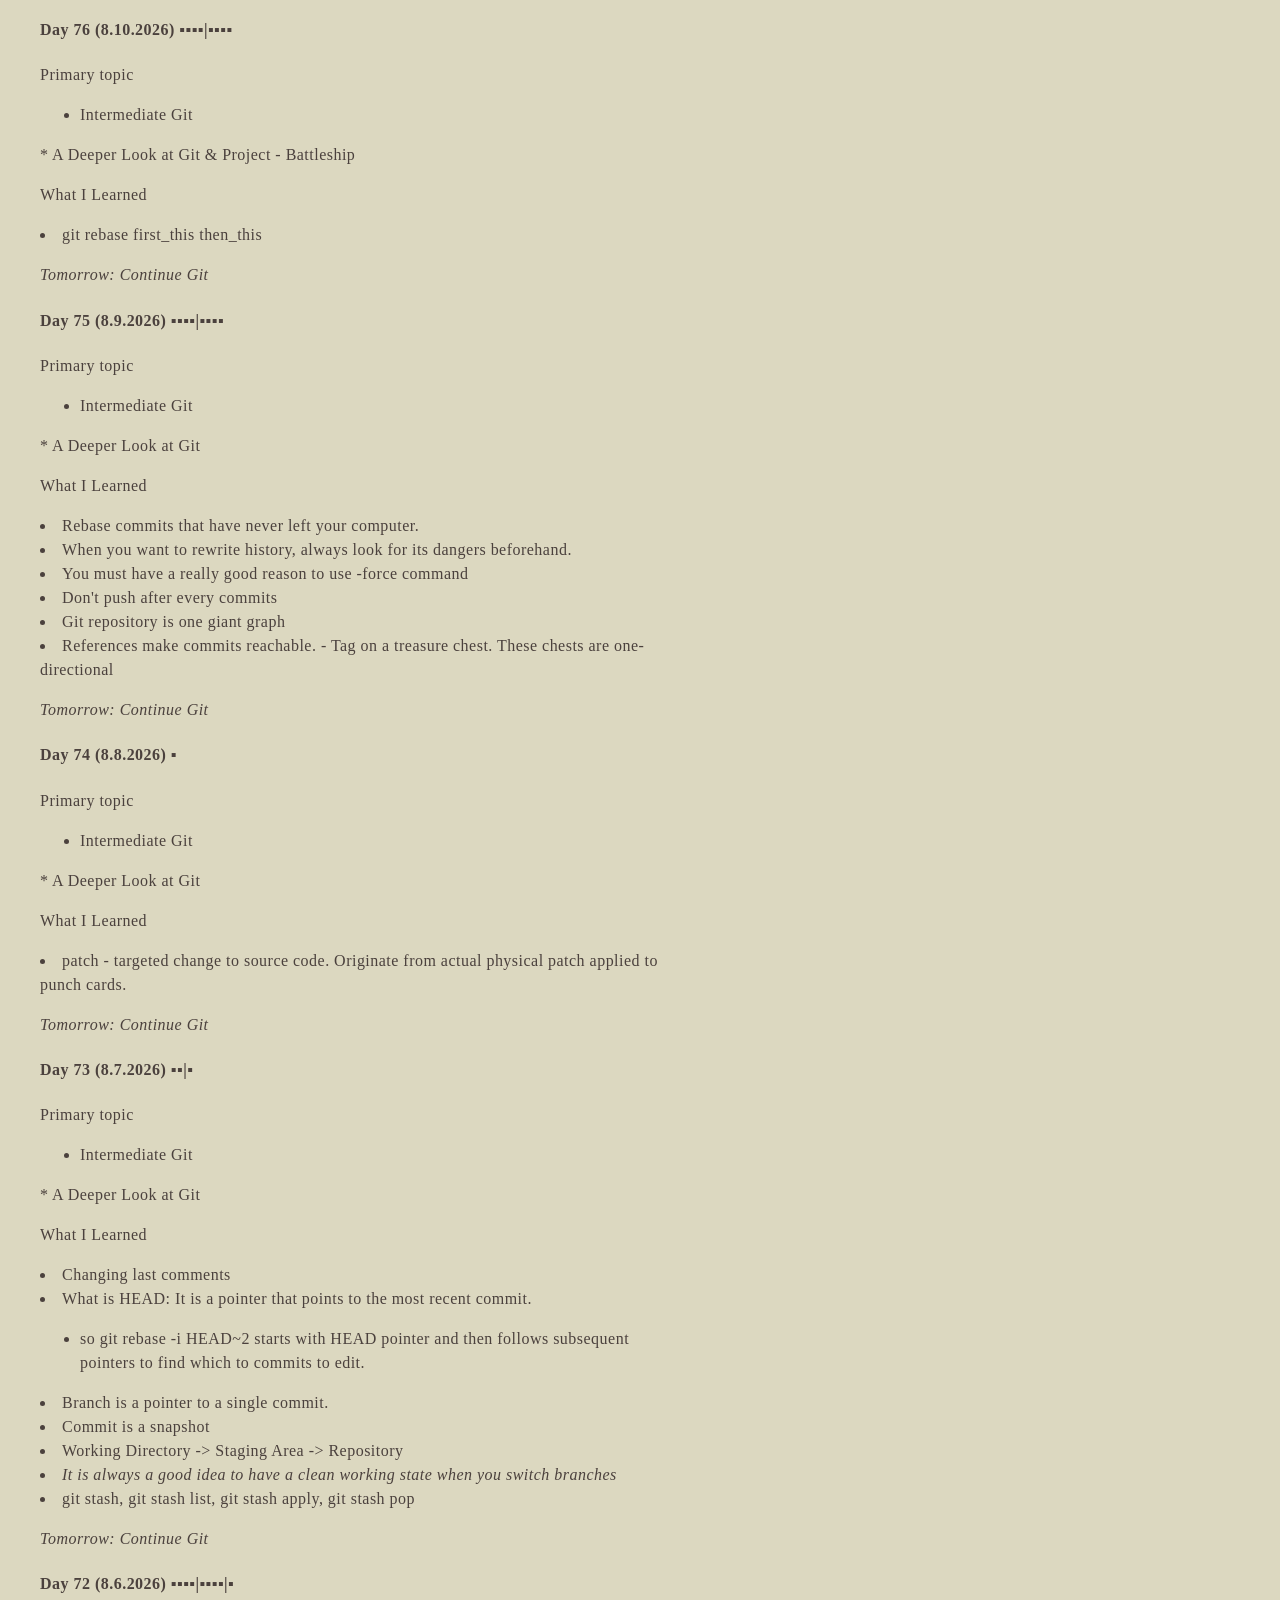
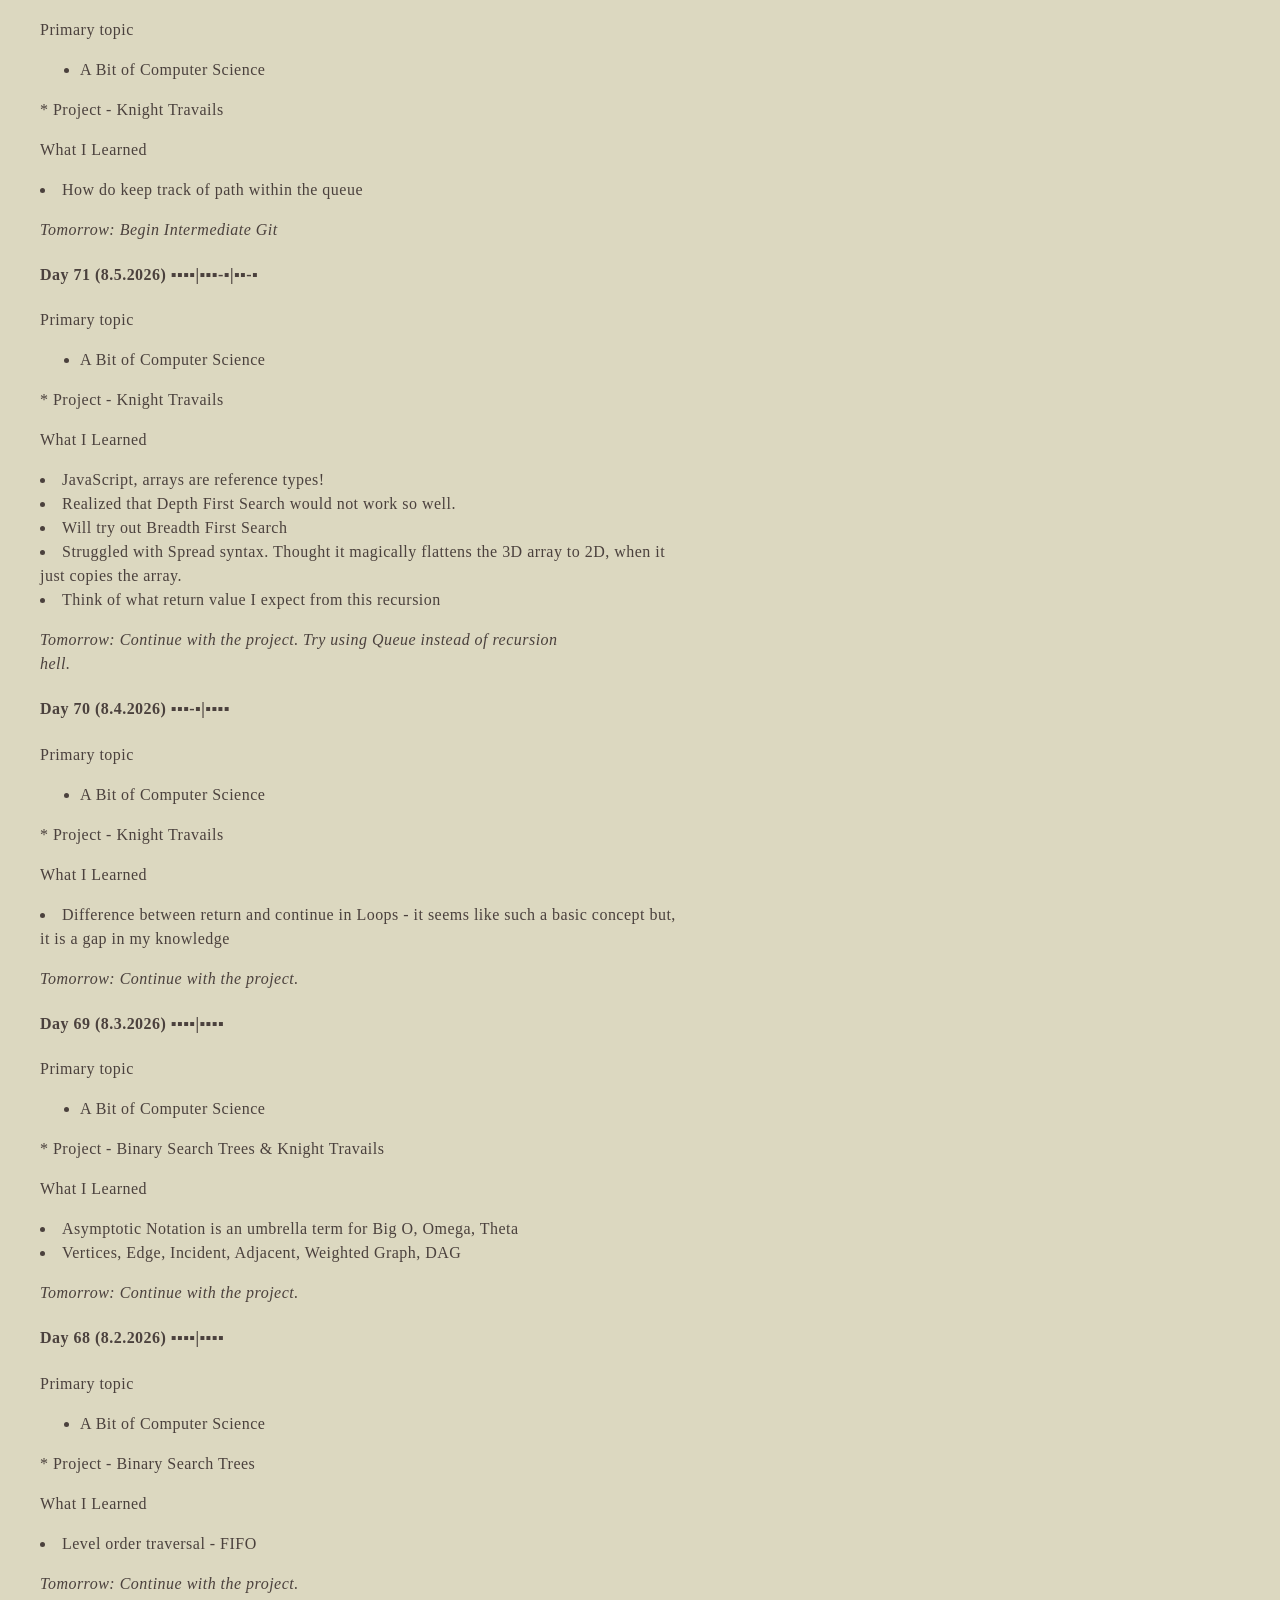
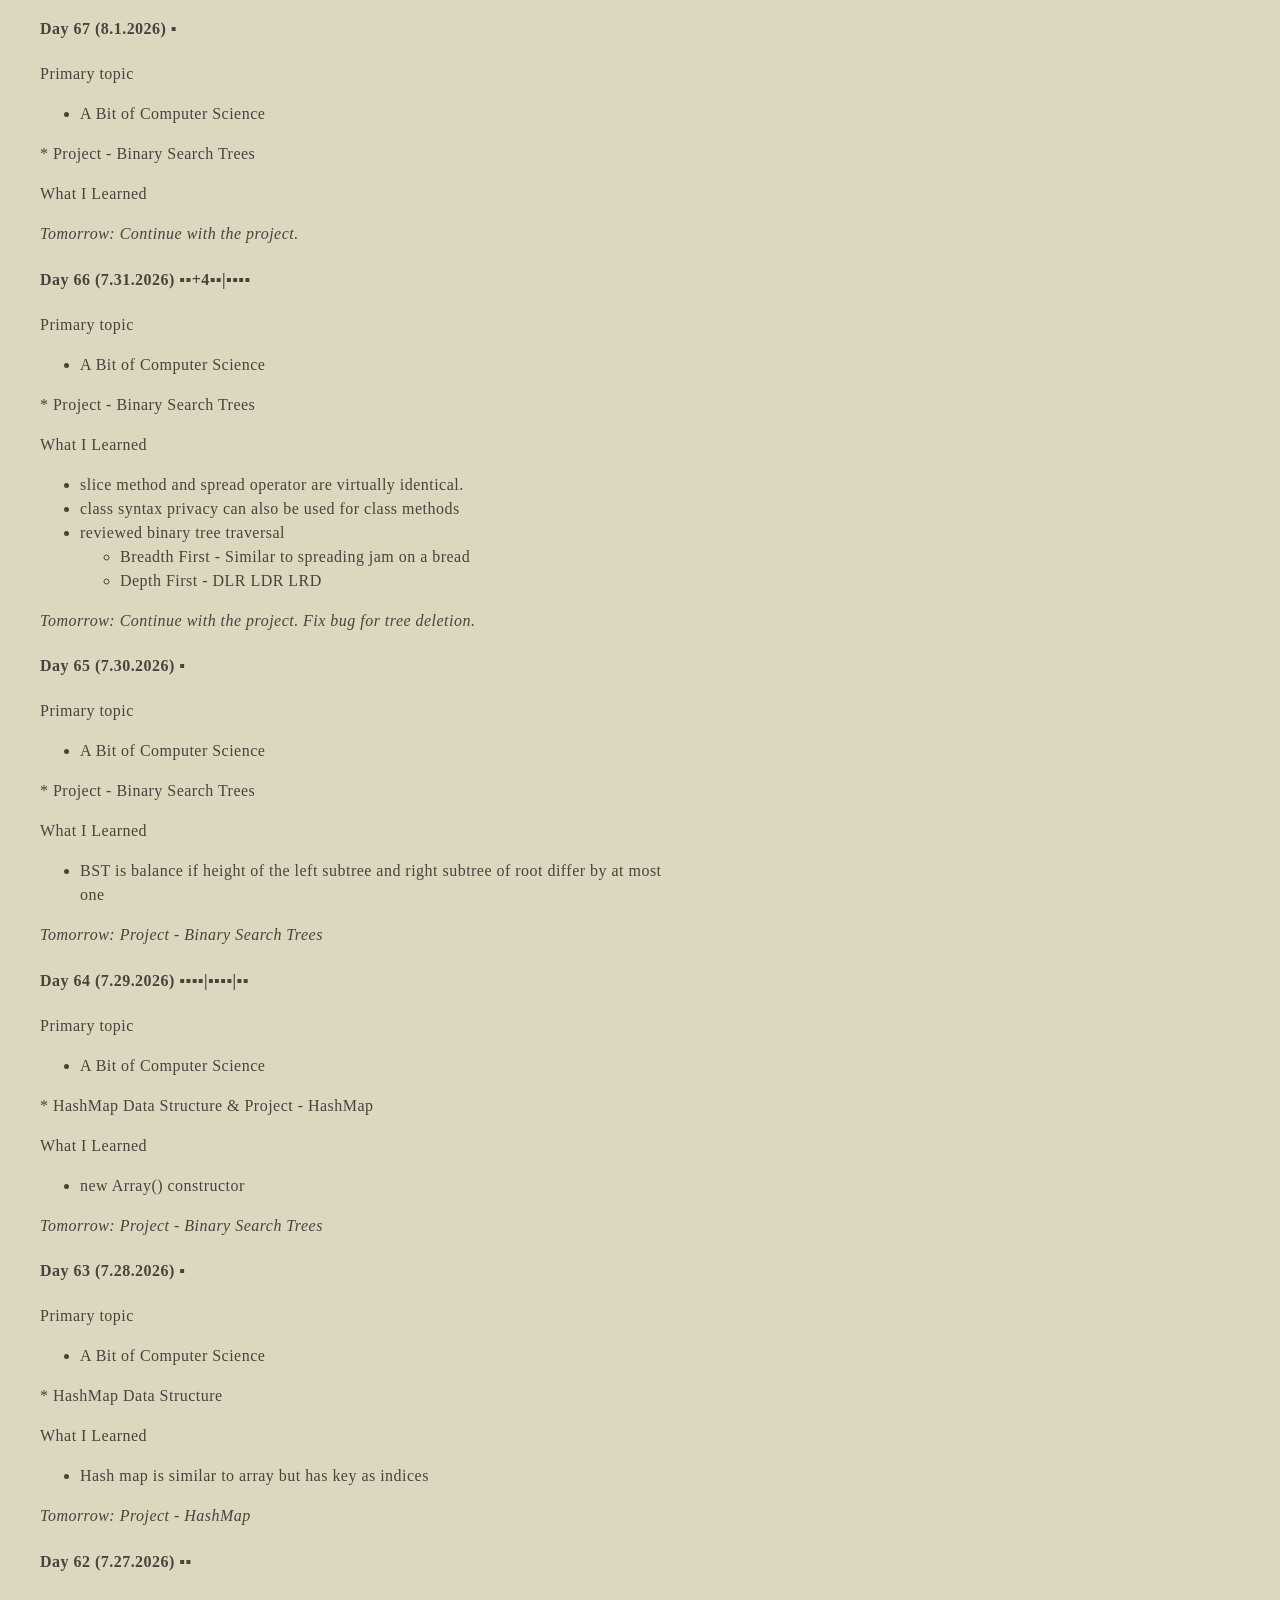
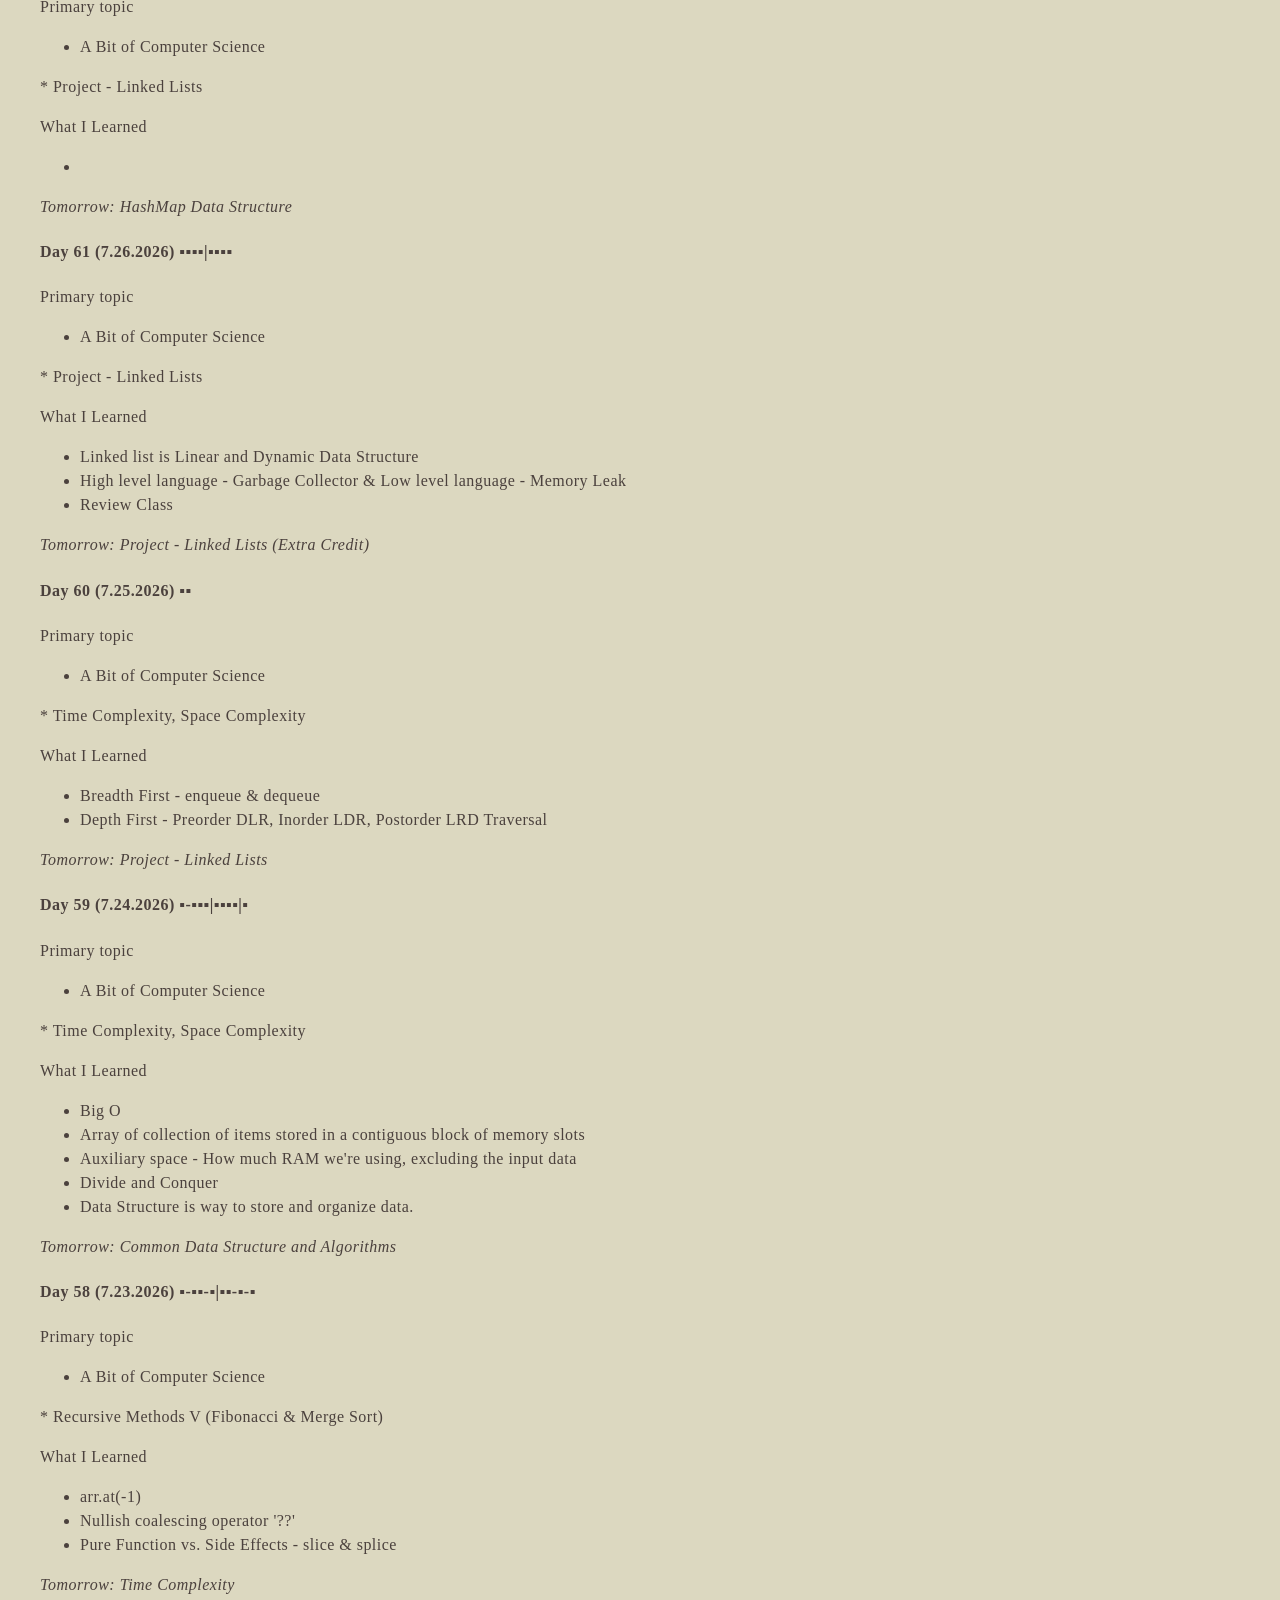
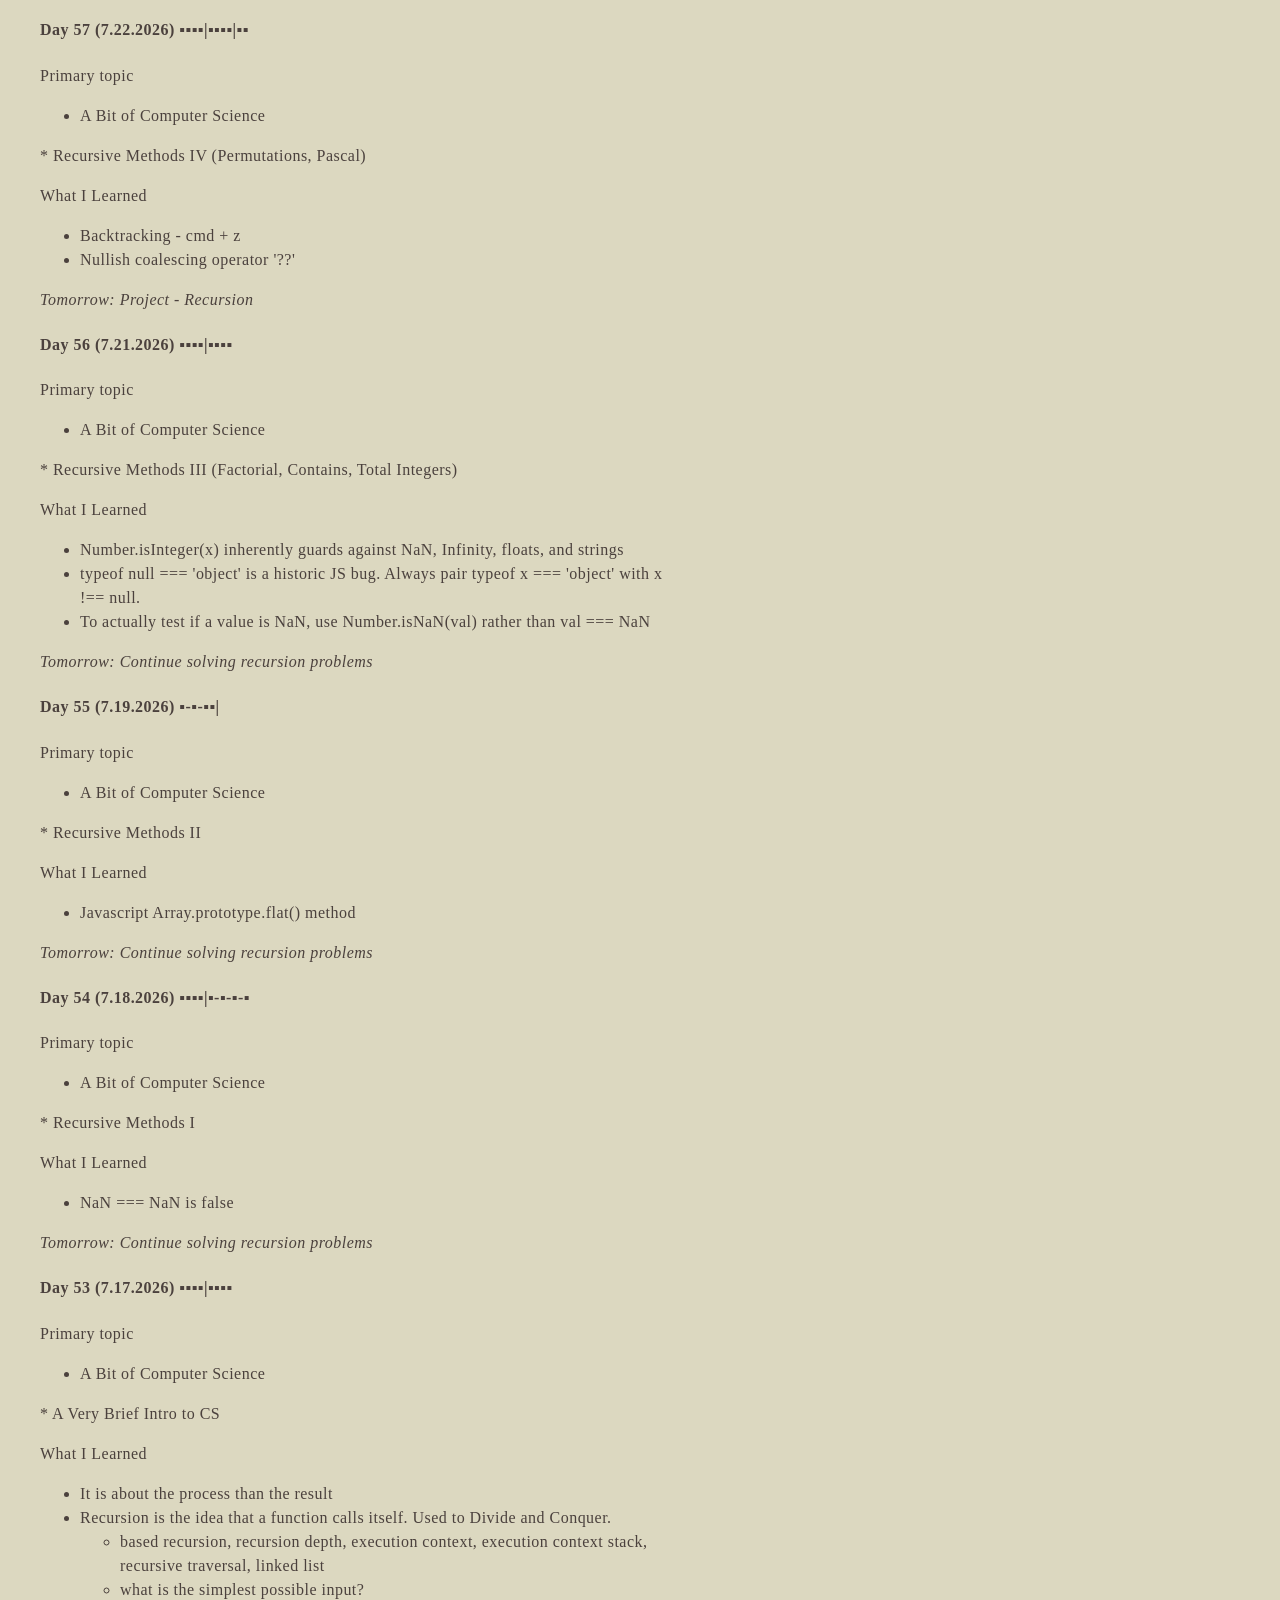
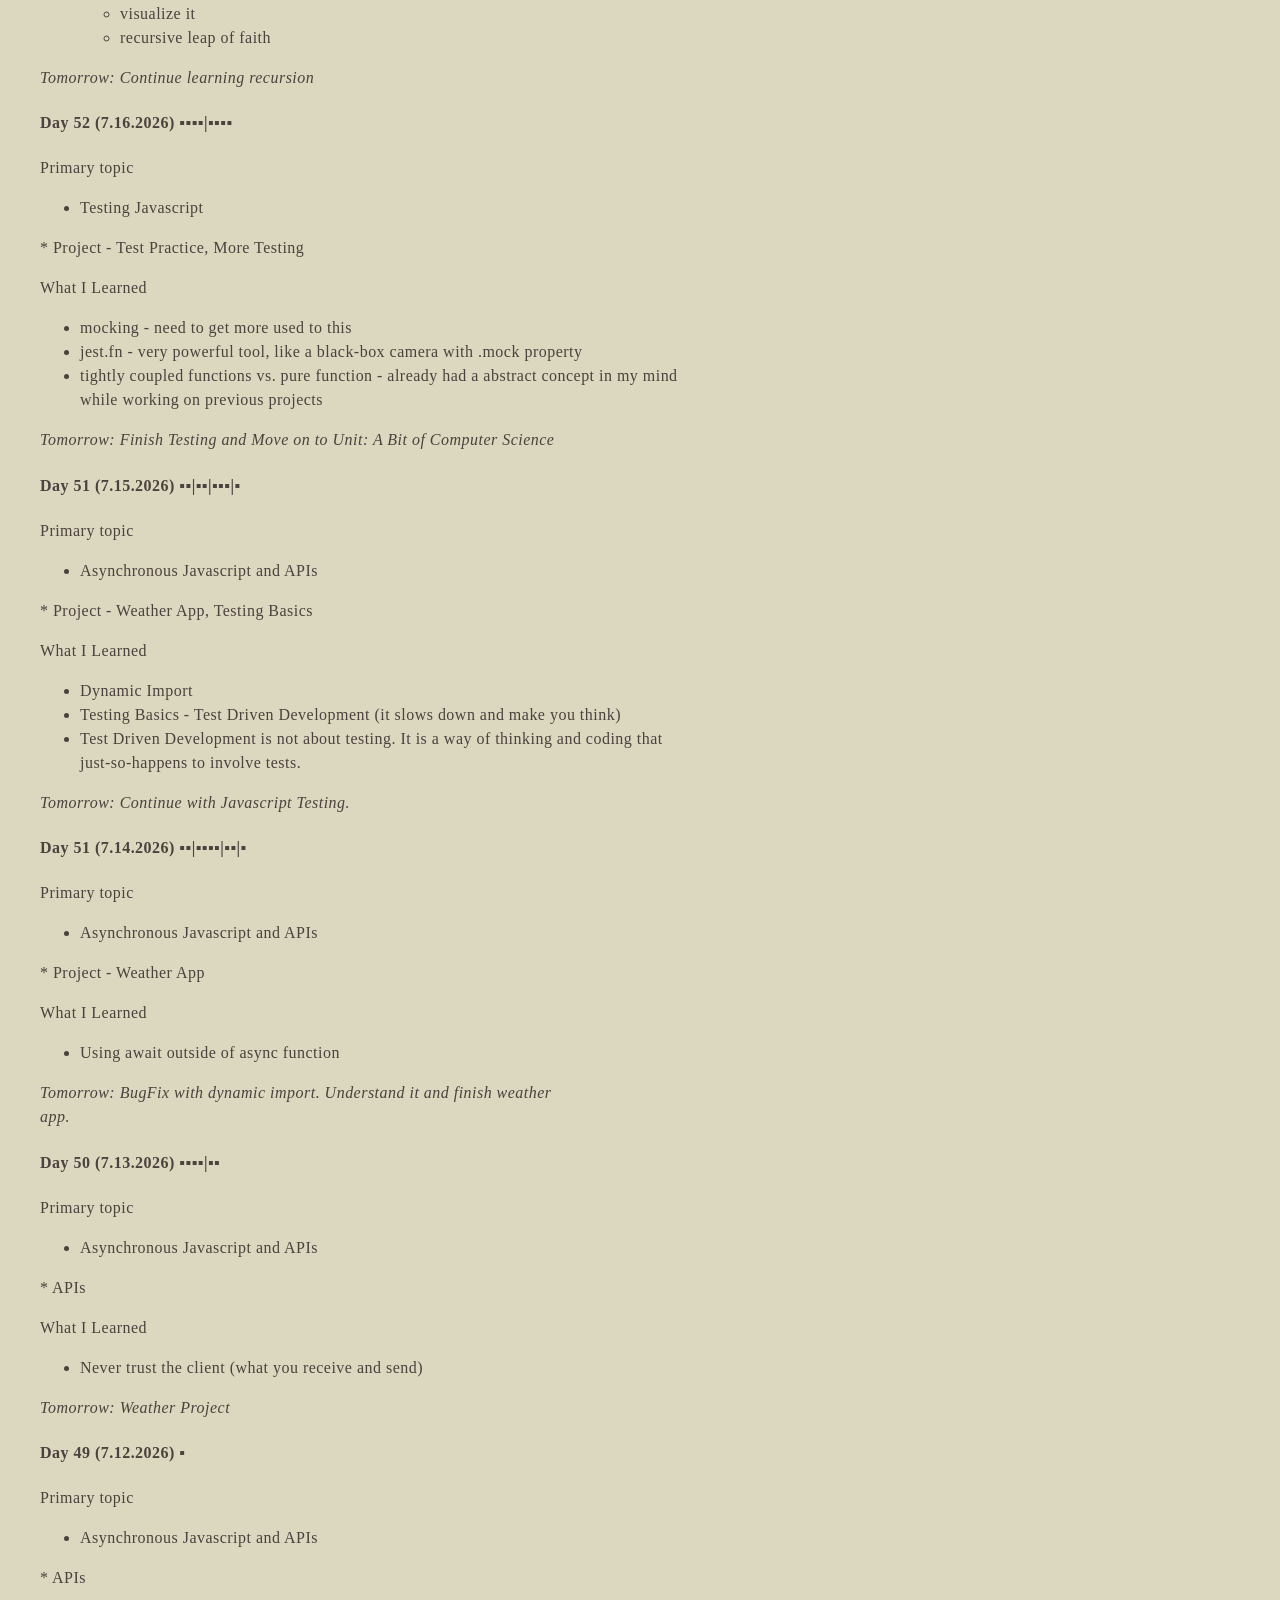
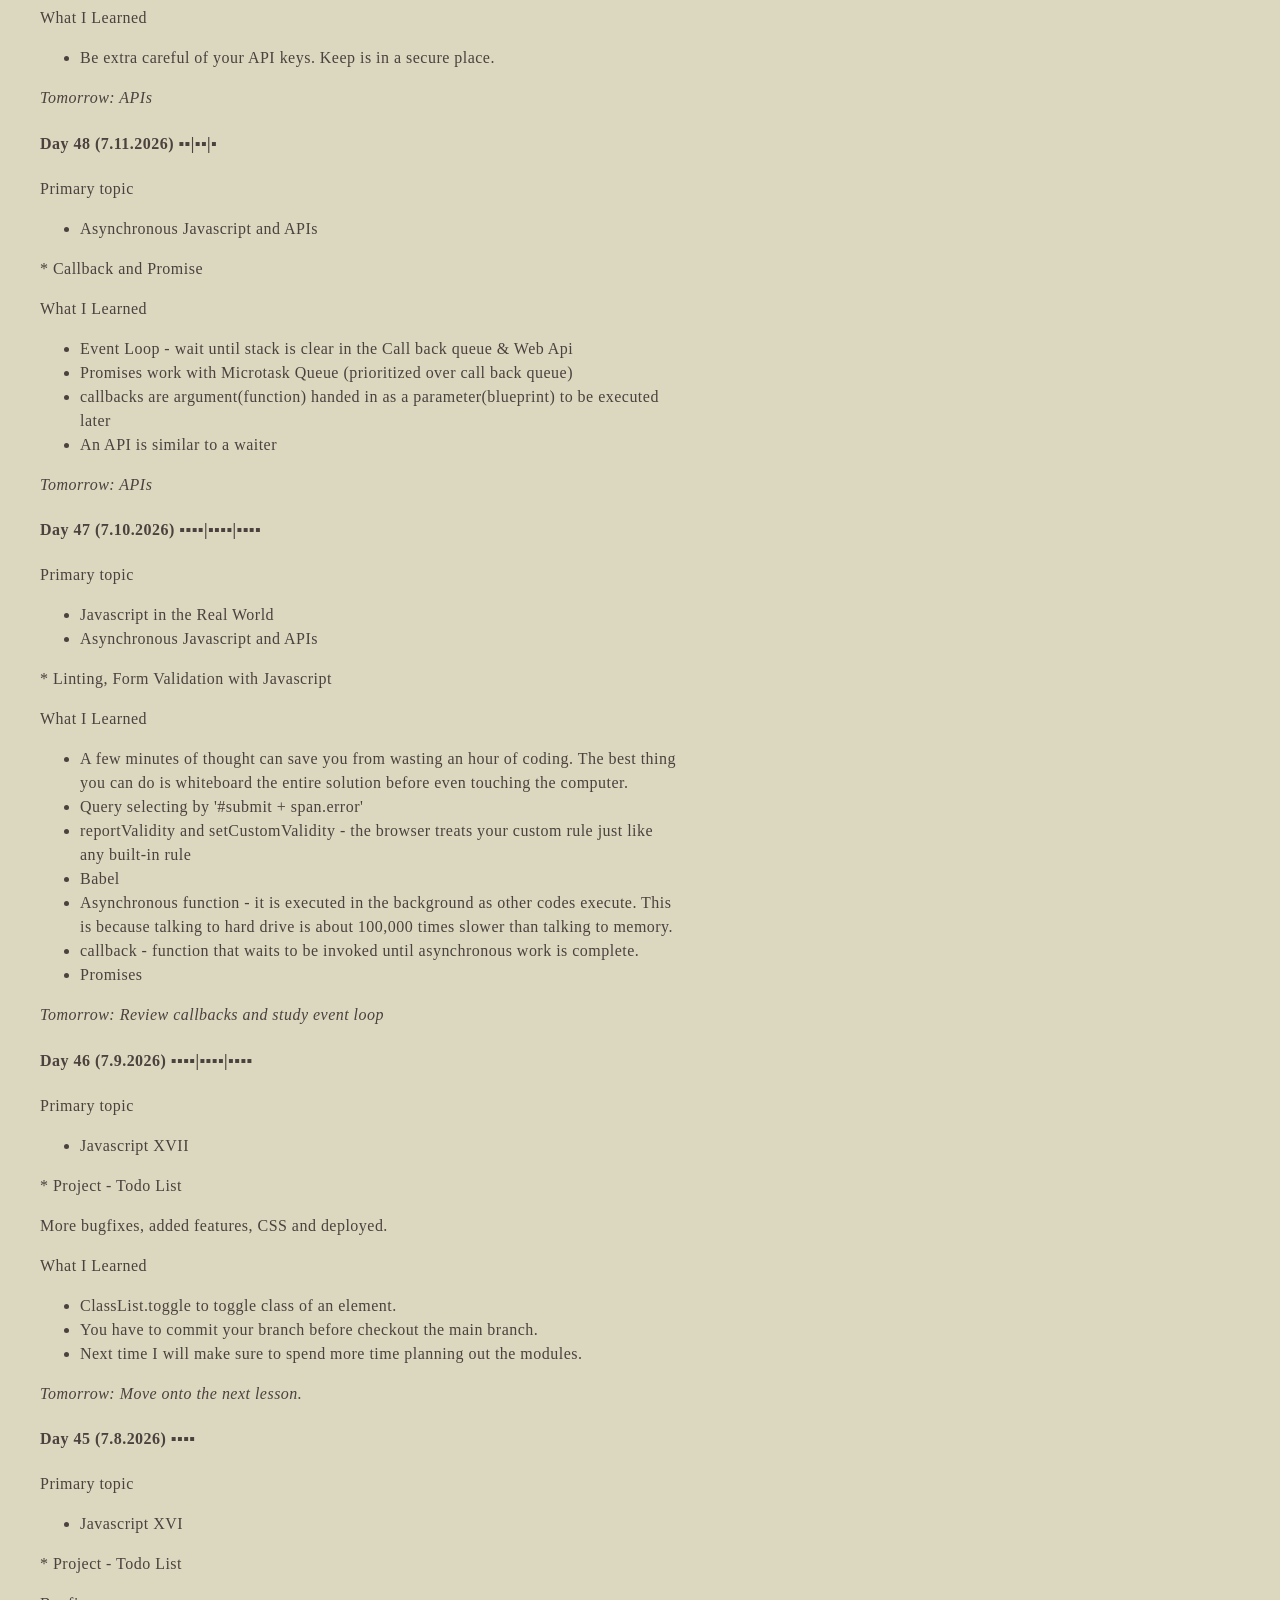
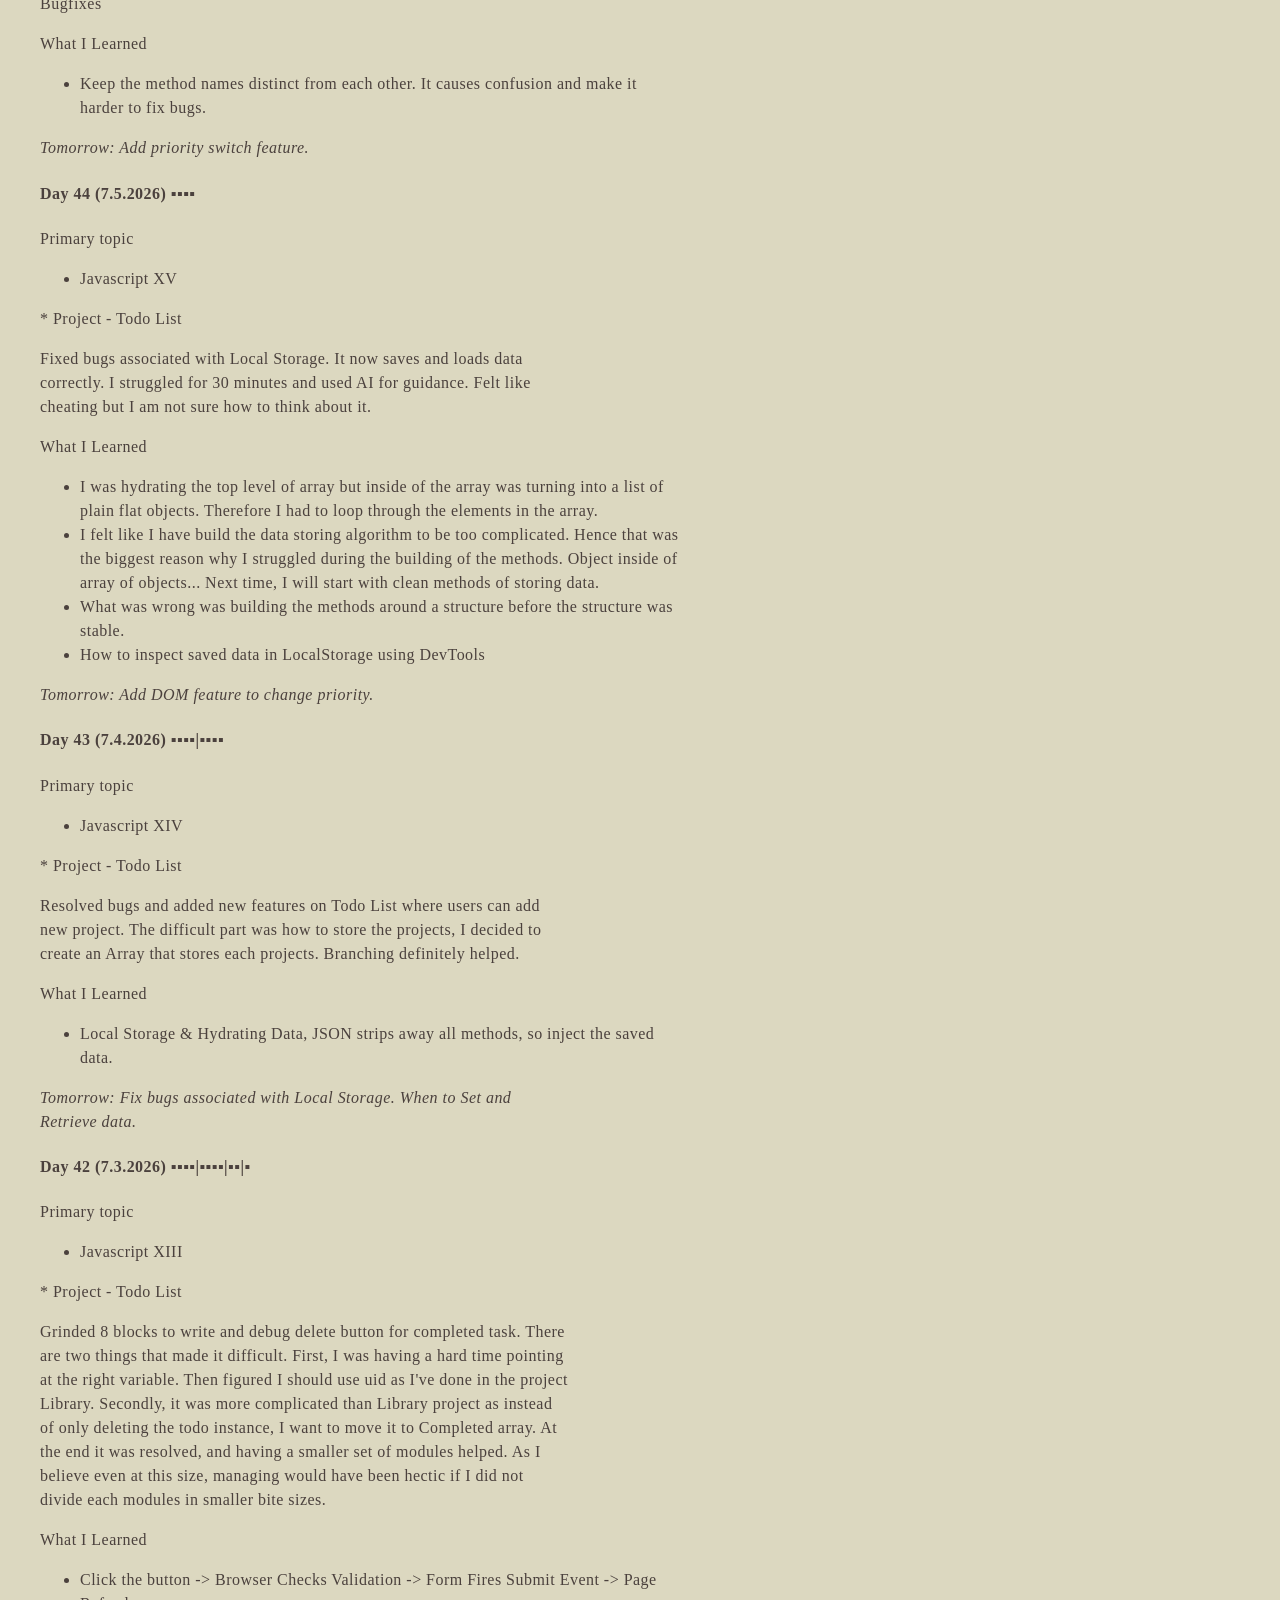
==== commit 27672a82: "Add Aug 19 Entry" ====
--- a/deepwork.html
+++ b/deepwork.html
@@ -12,6 +12,25 @@
     <div class="container">
 
       <article>
+        <h4>Day 84 (8.19.2026) ▪</h4>
+        <p>Primary topic</p>
+        <ul>
+          <li>Finishing Up with JavaScript</li>
+        </ul>
+        <p>
+          * Project - Battleship
+        </p>
+        <p>What I Learned</p>
+        <ul>
+          <li>You can mock the entire module by using jest.mock('./foo.js') 
+          </li>
+        </ul>
+        <p>
+          <em>Tomorrow: Continue with the project</em>
+        </p>
+      </article>
+
+      <article>
         <h4>Day 83 (8.18.2026) ▪▪▪▪|▪▪|▪▪</h4>
         <p>Primary topic</p>
         <ul>
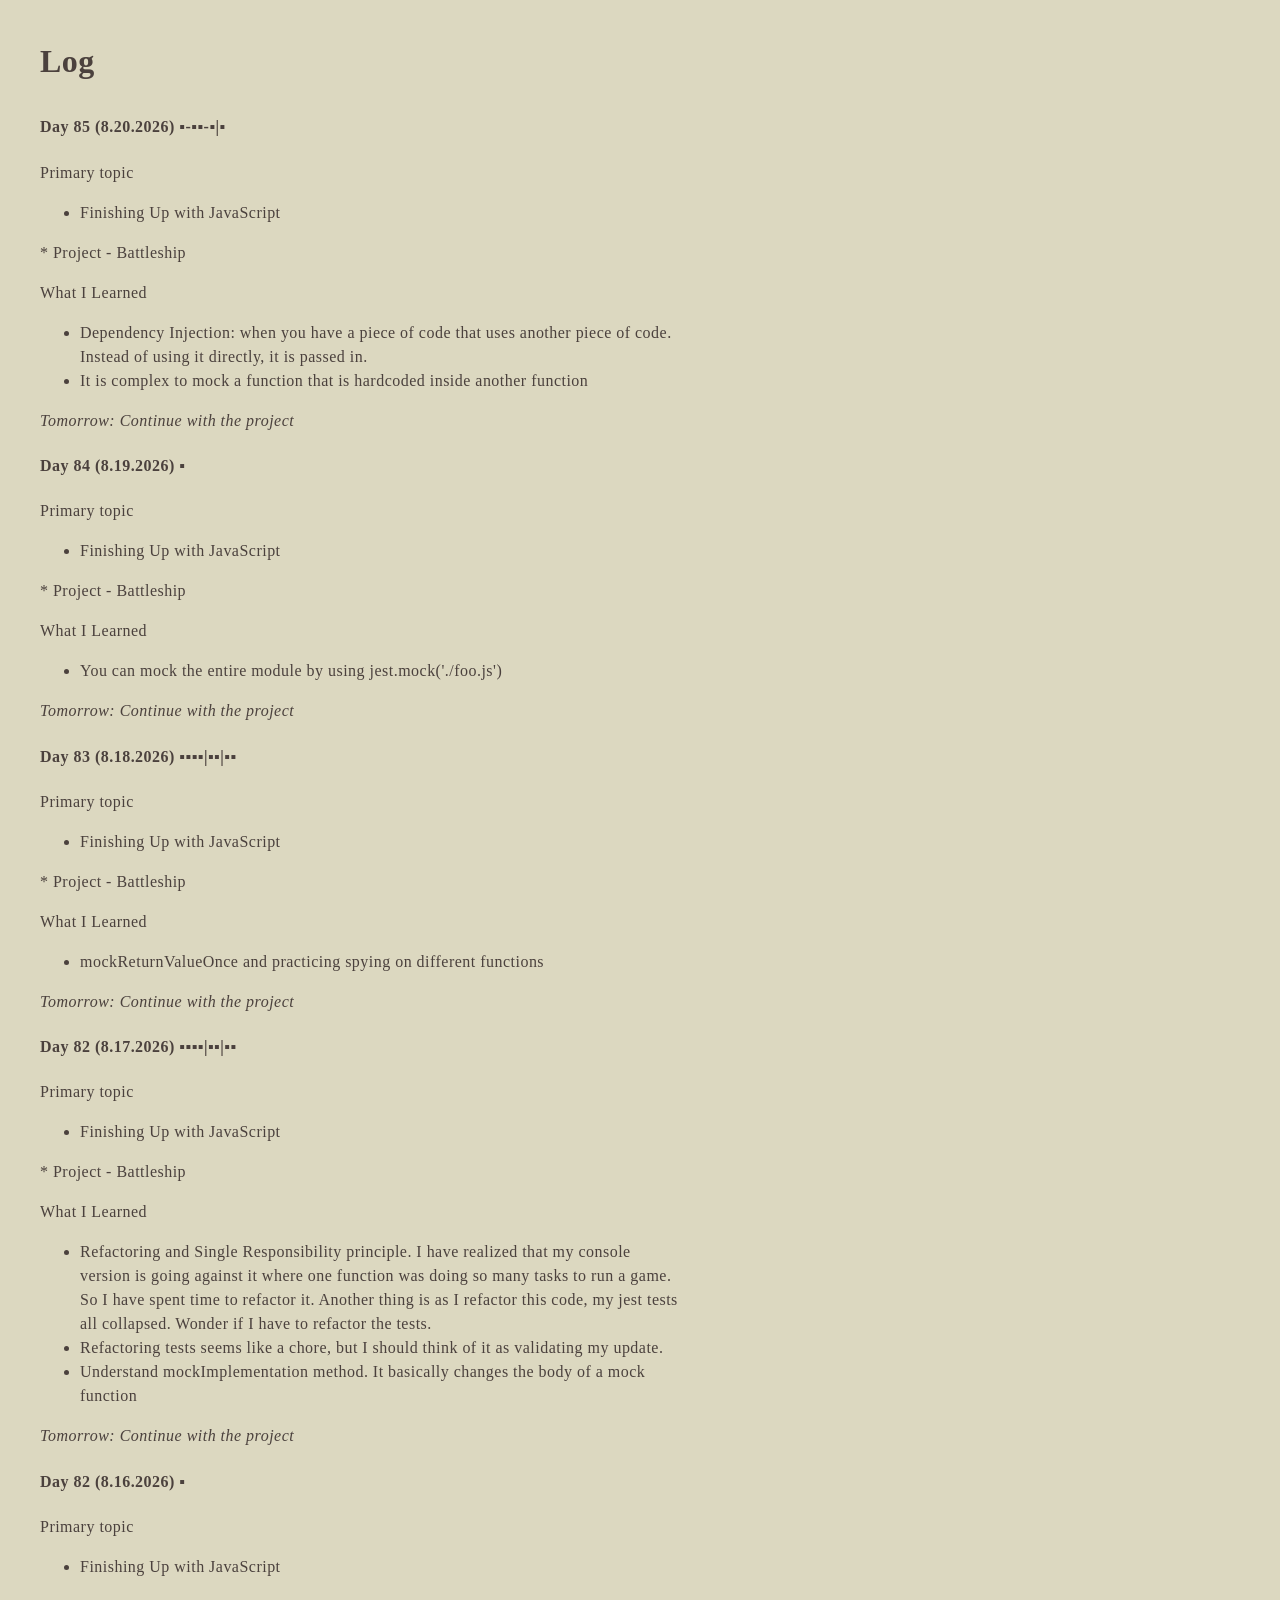
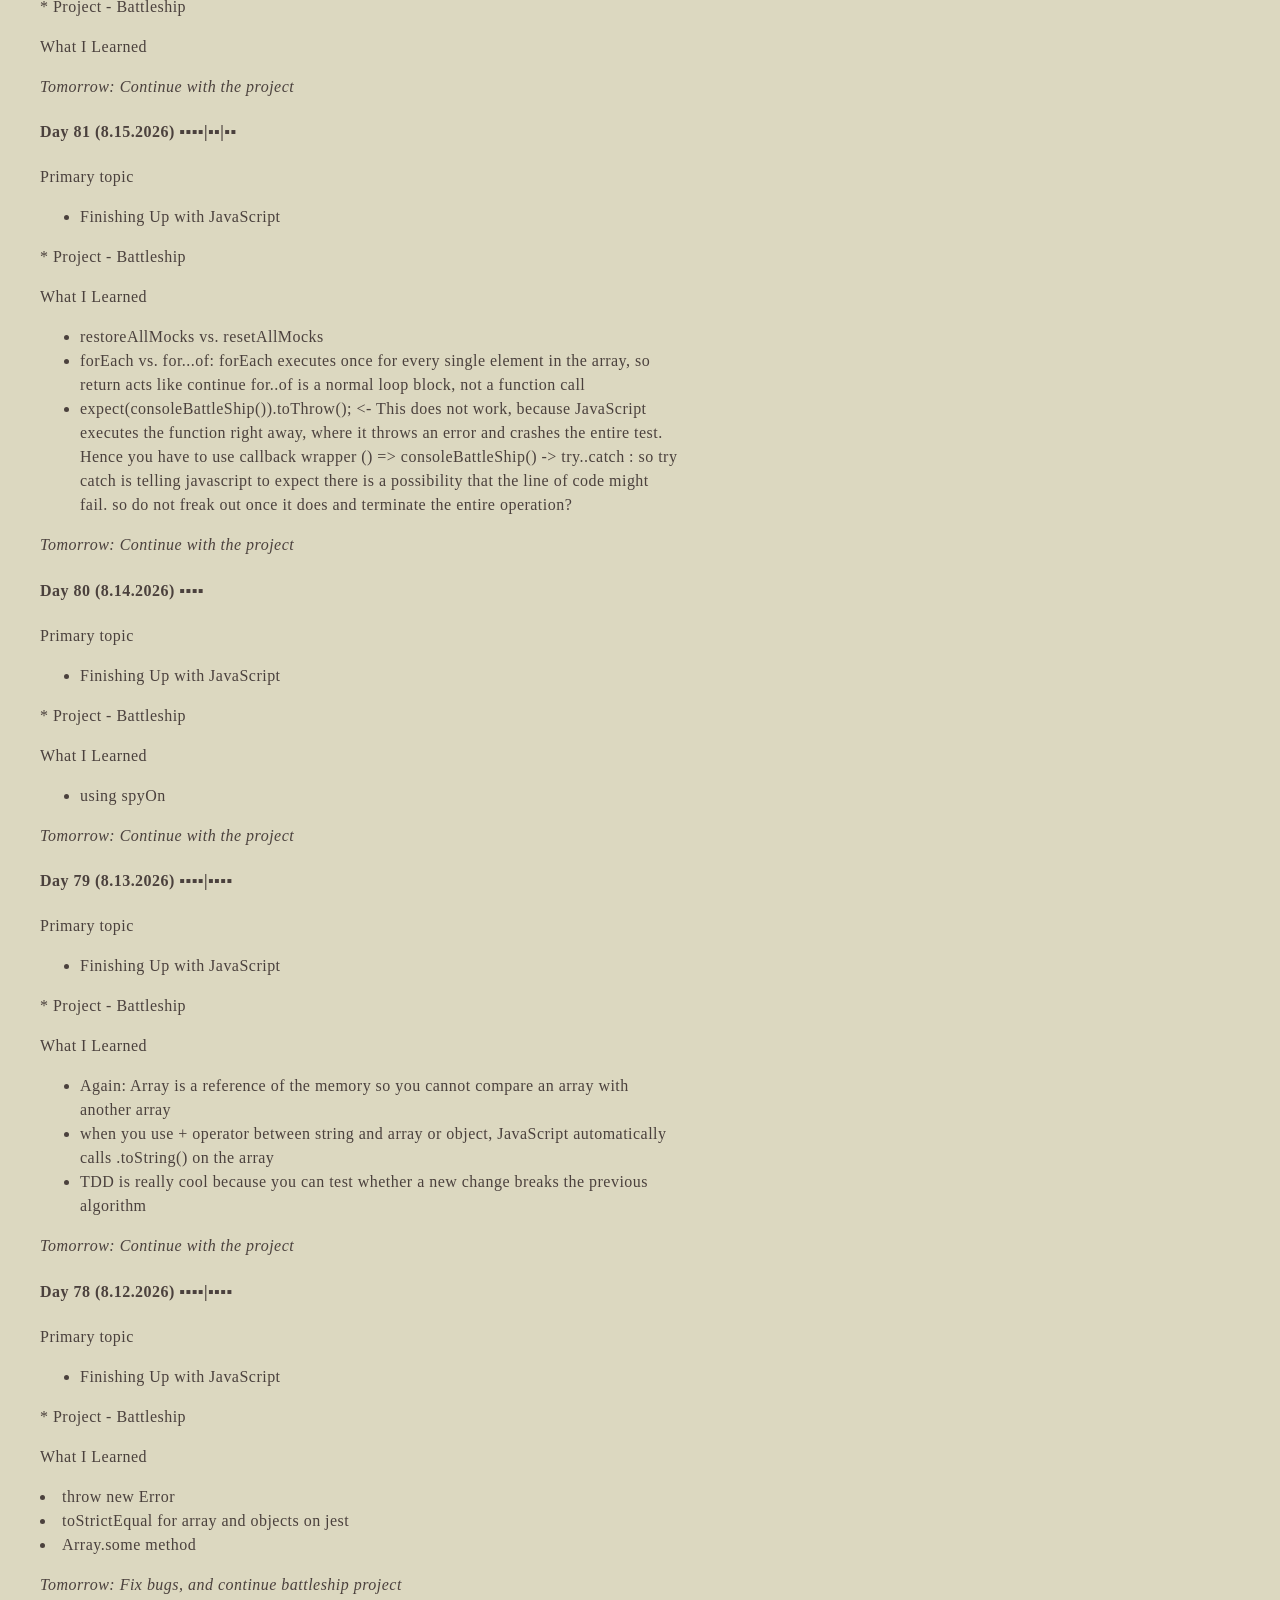
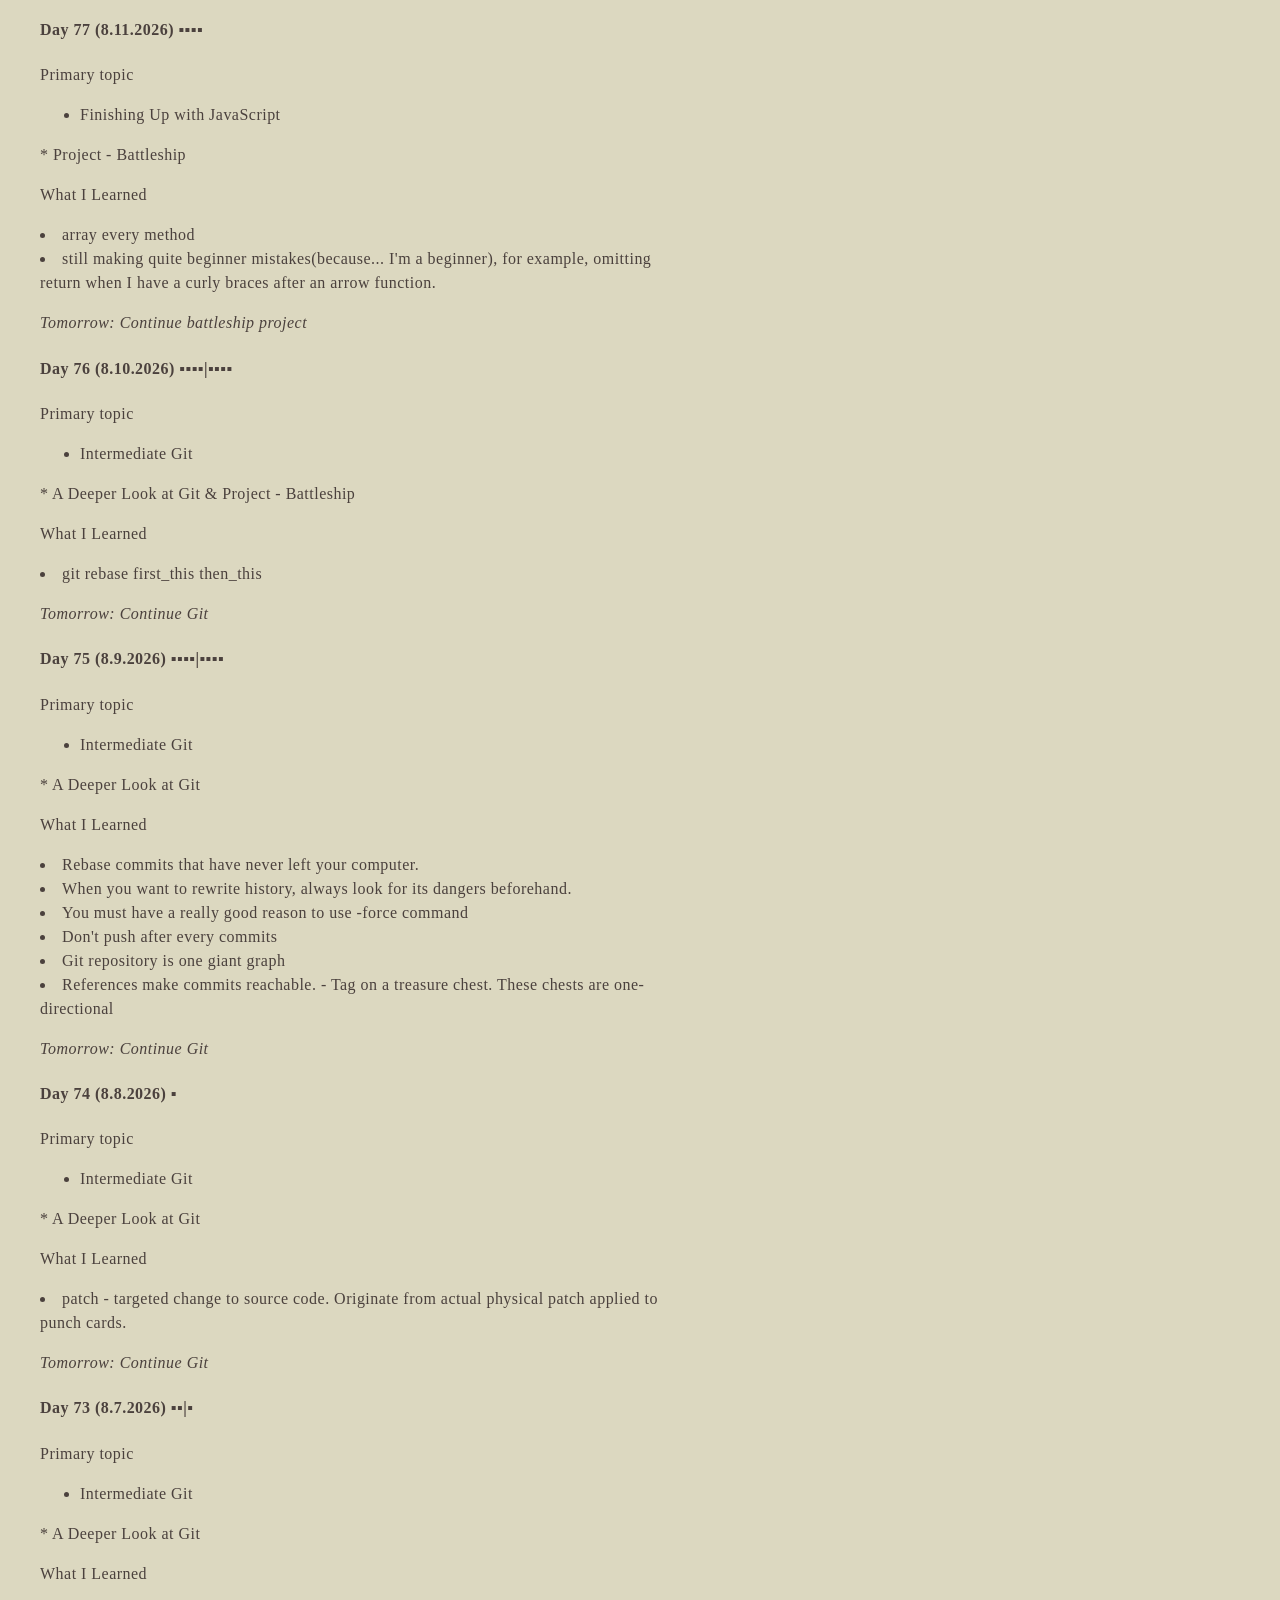
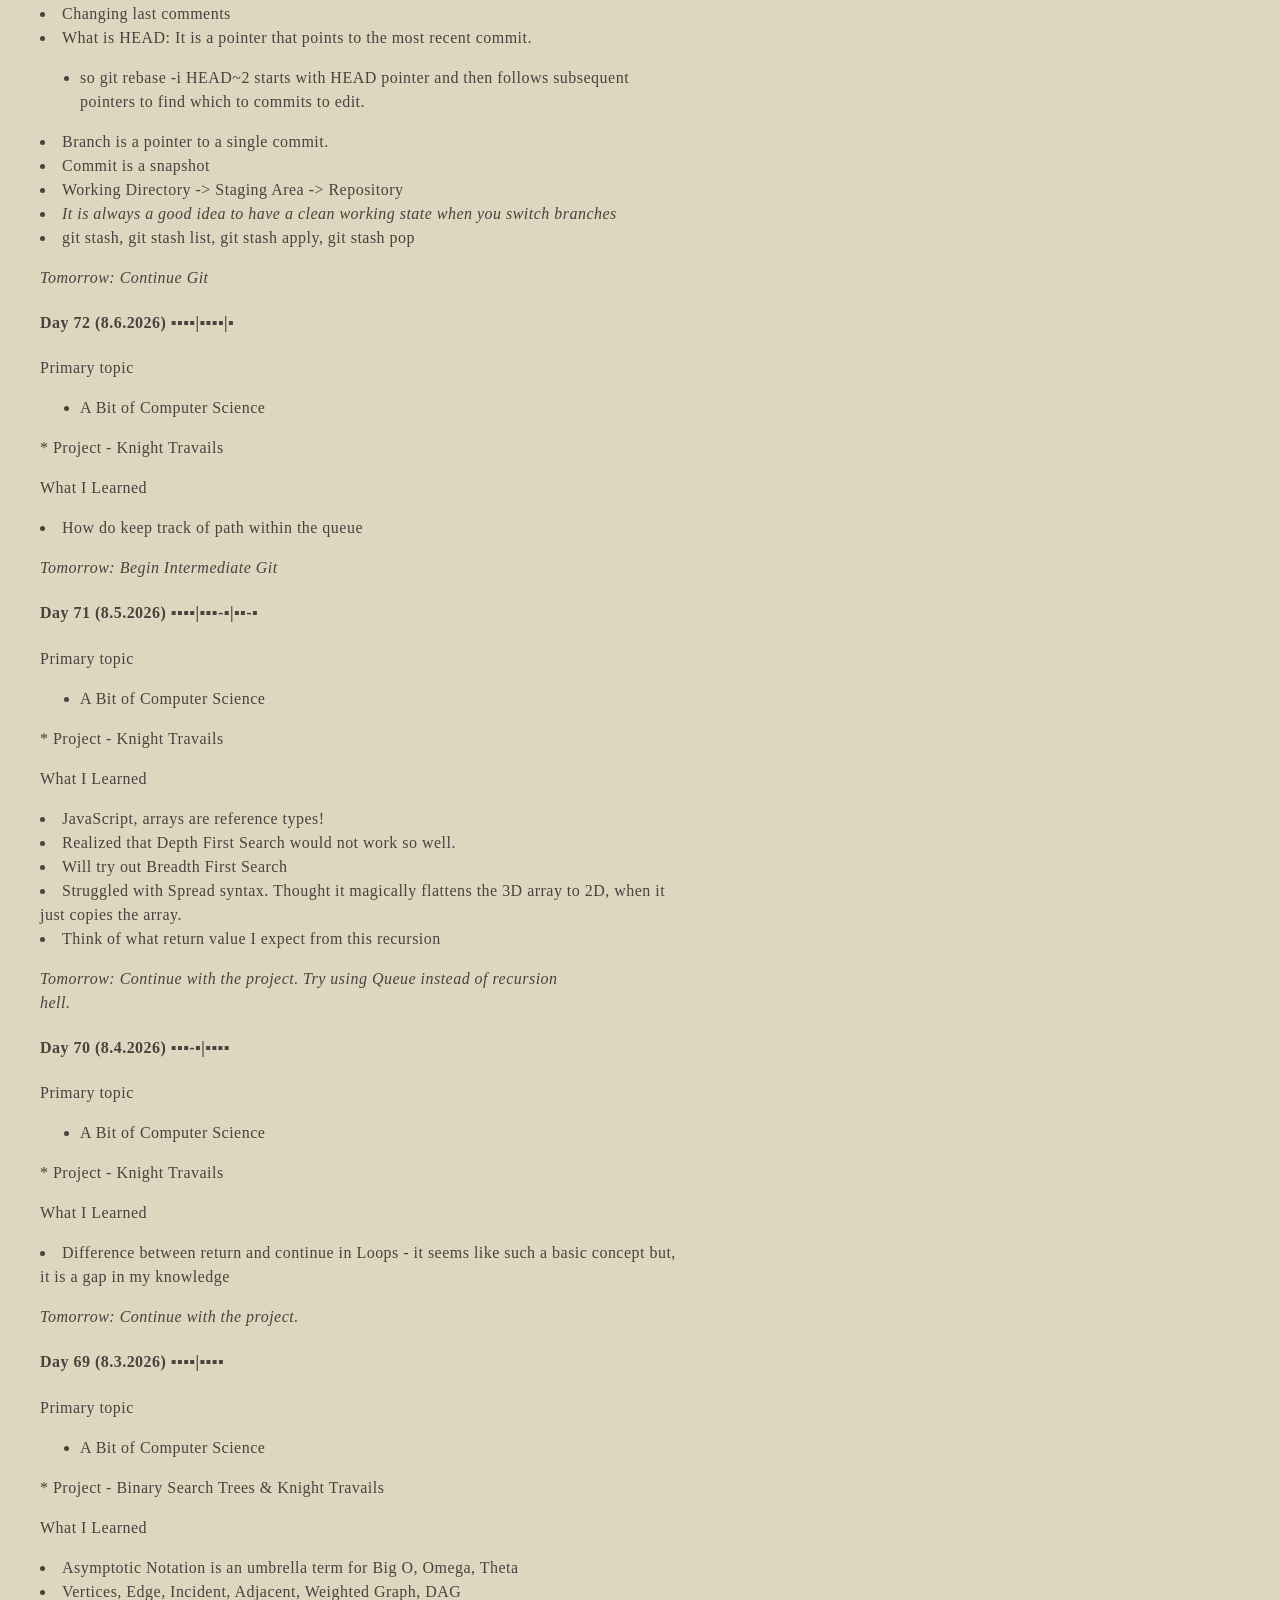
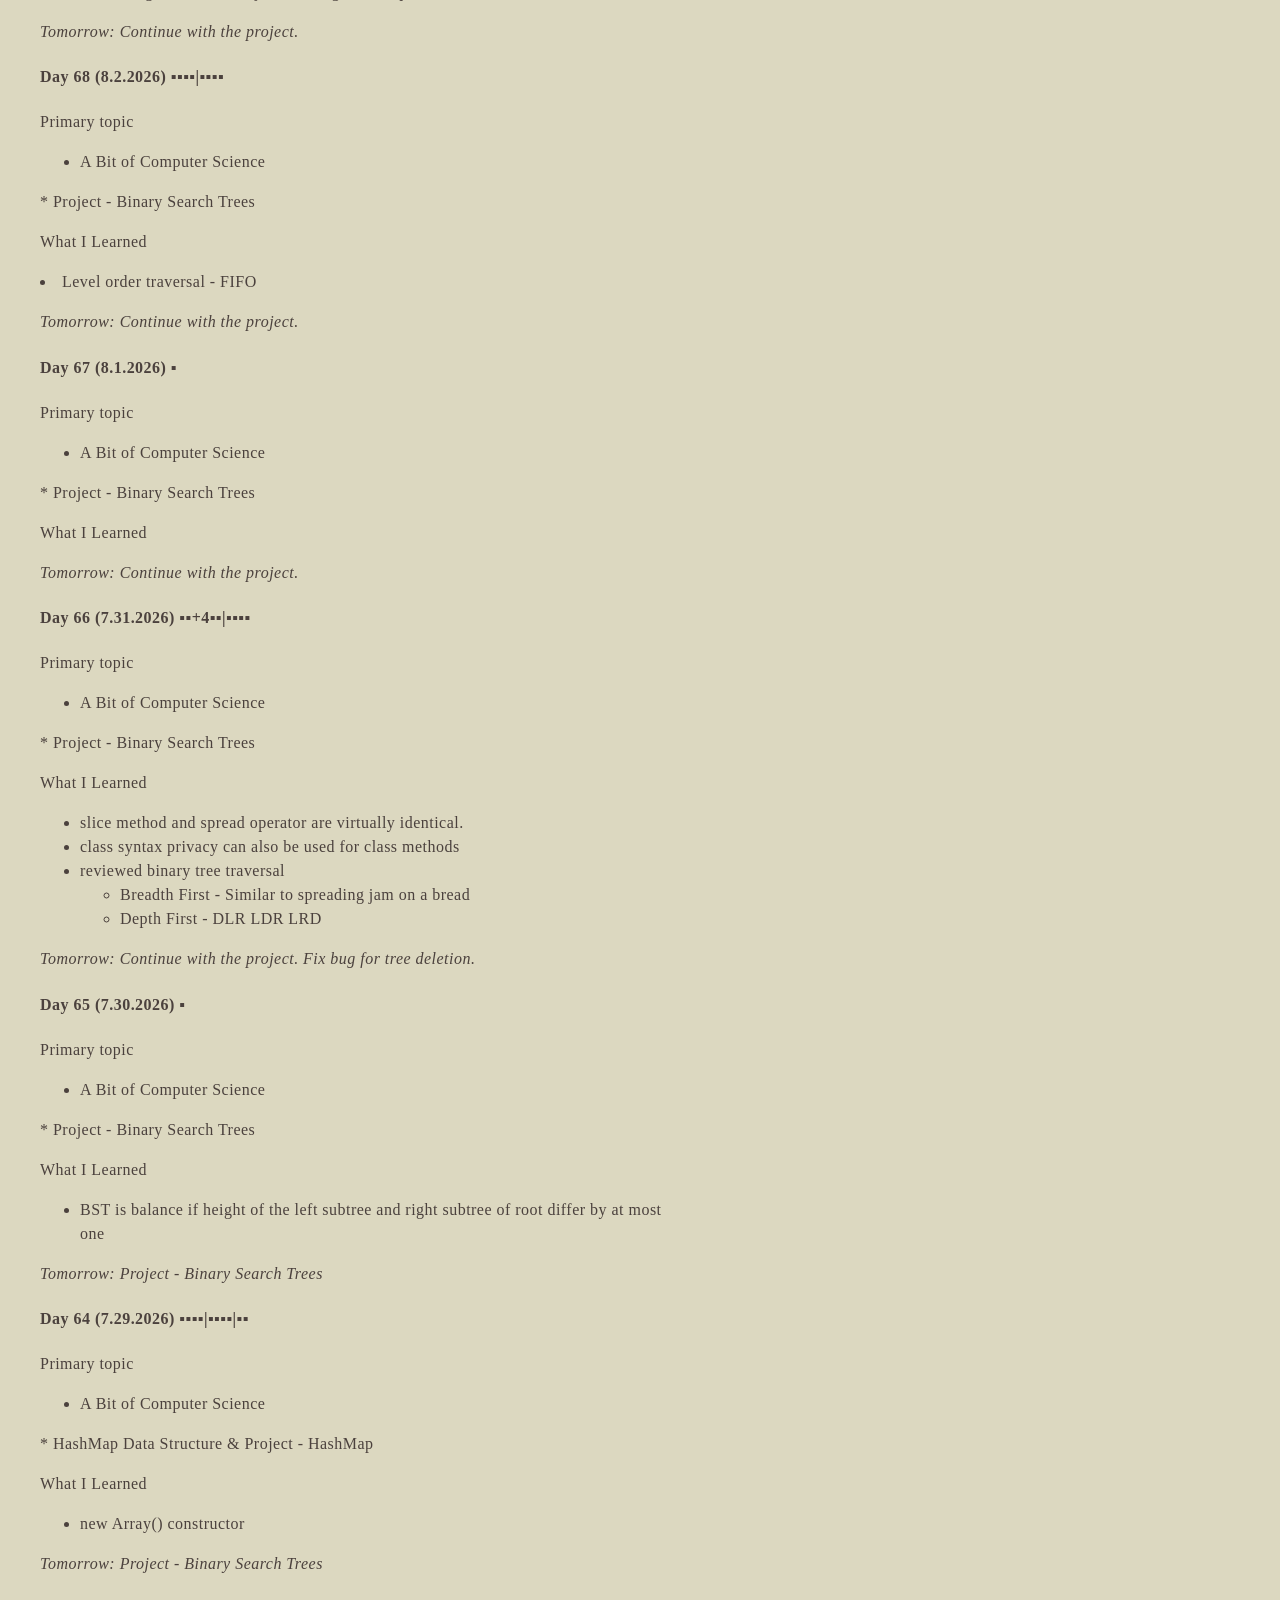
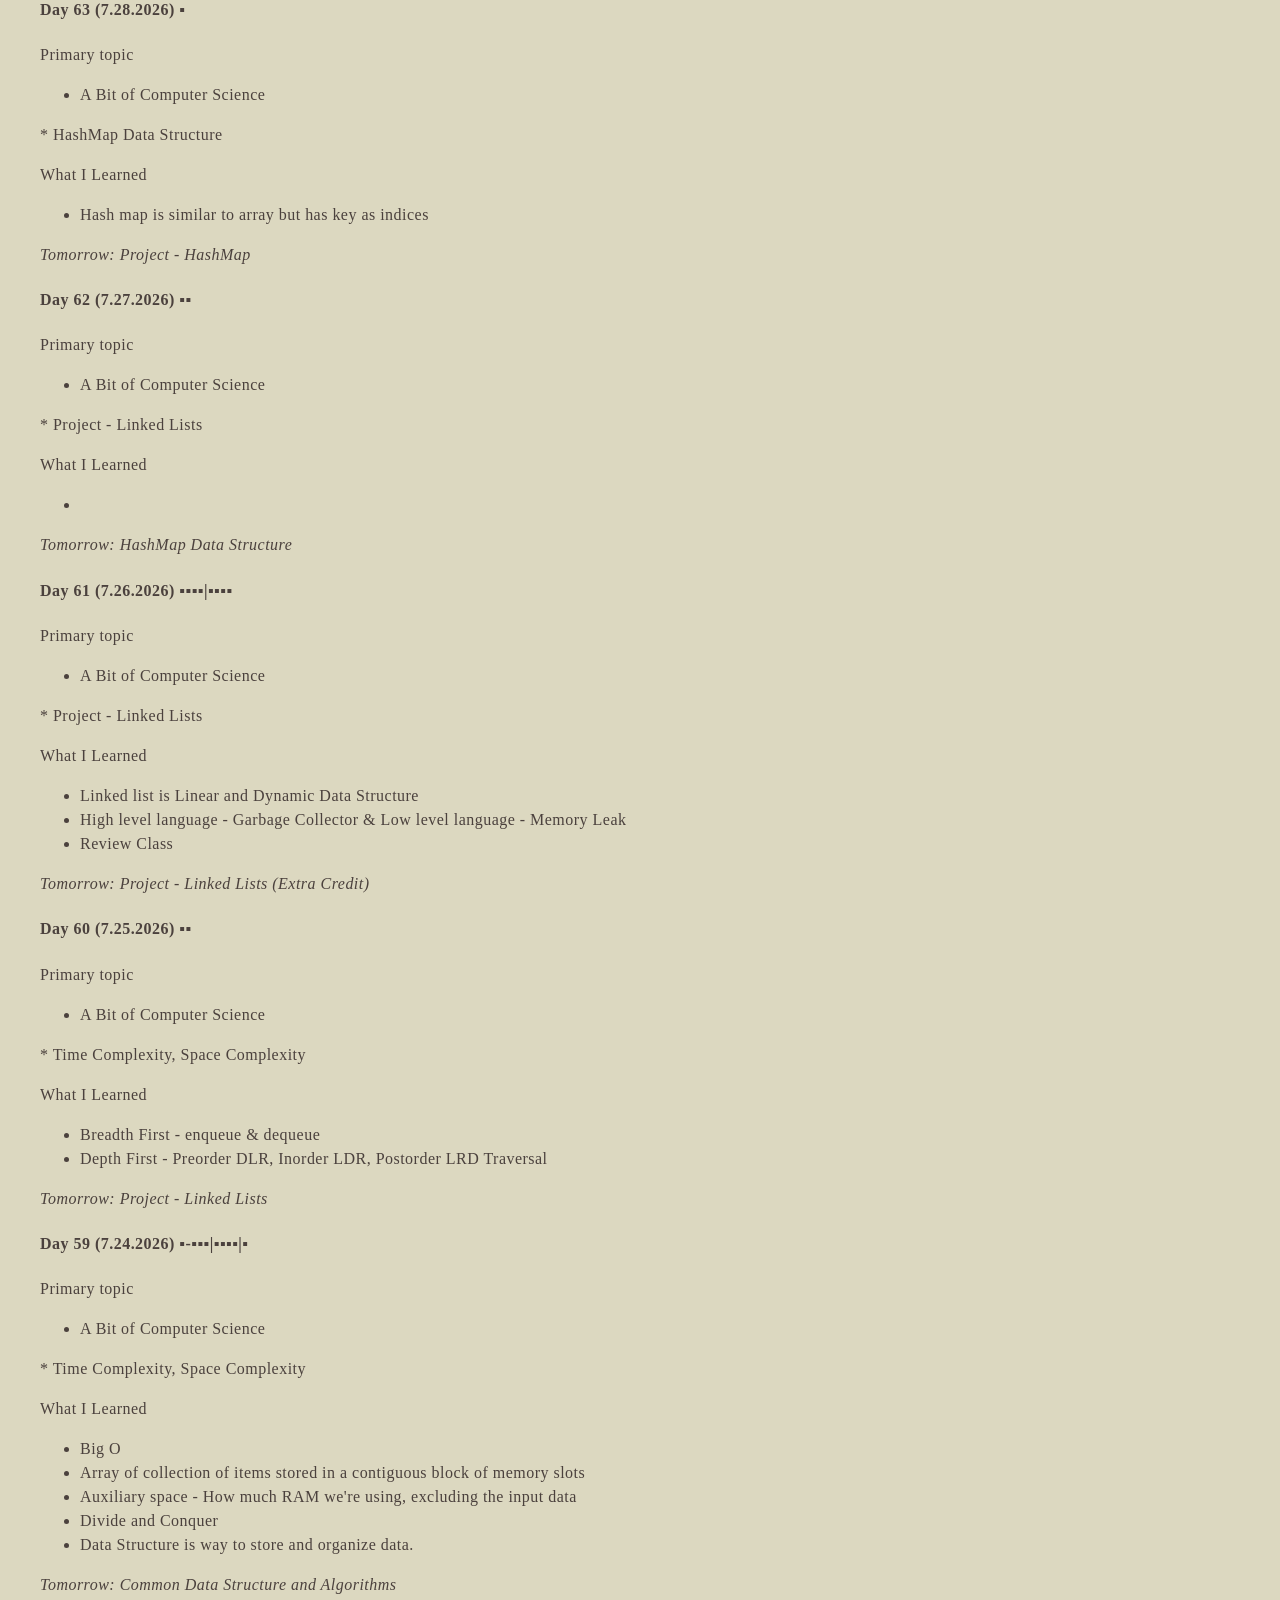
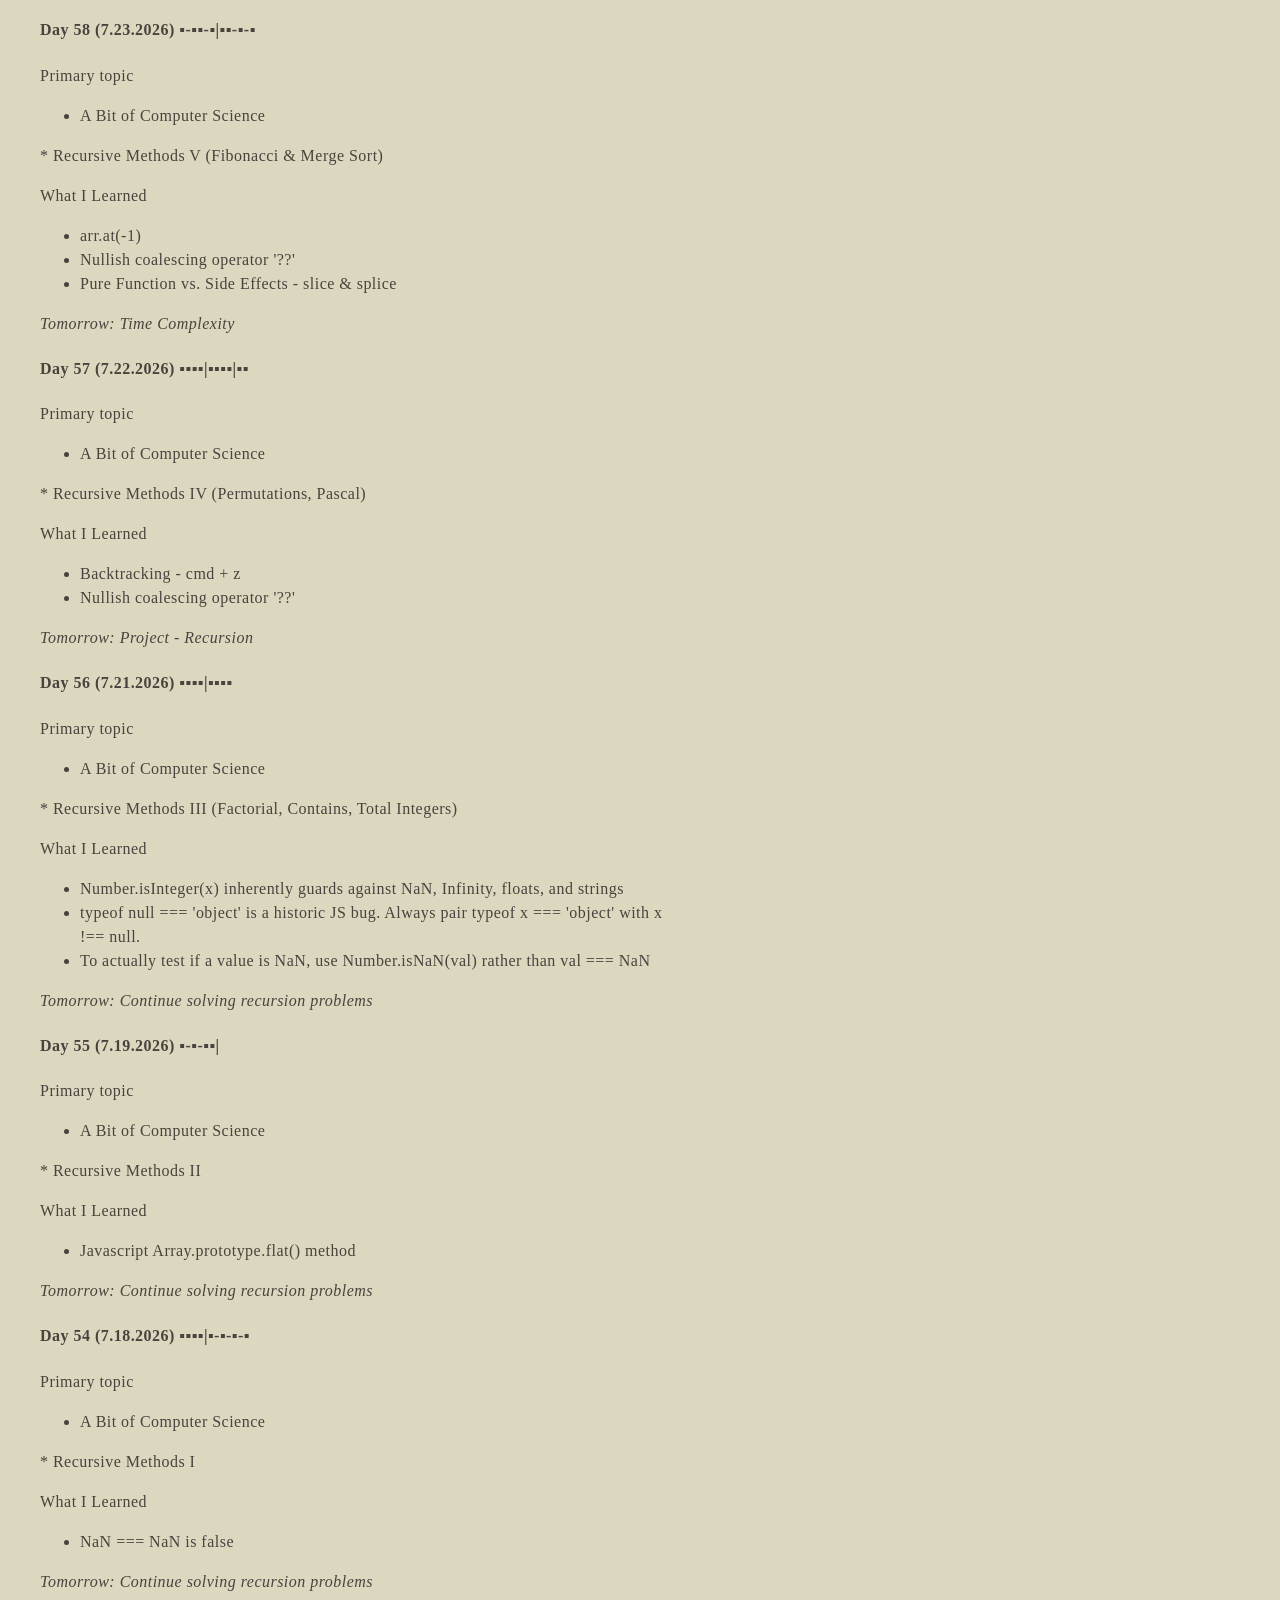
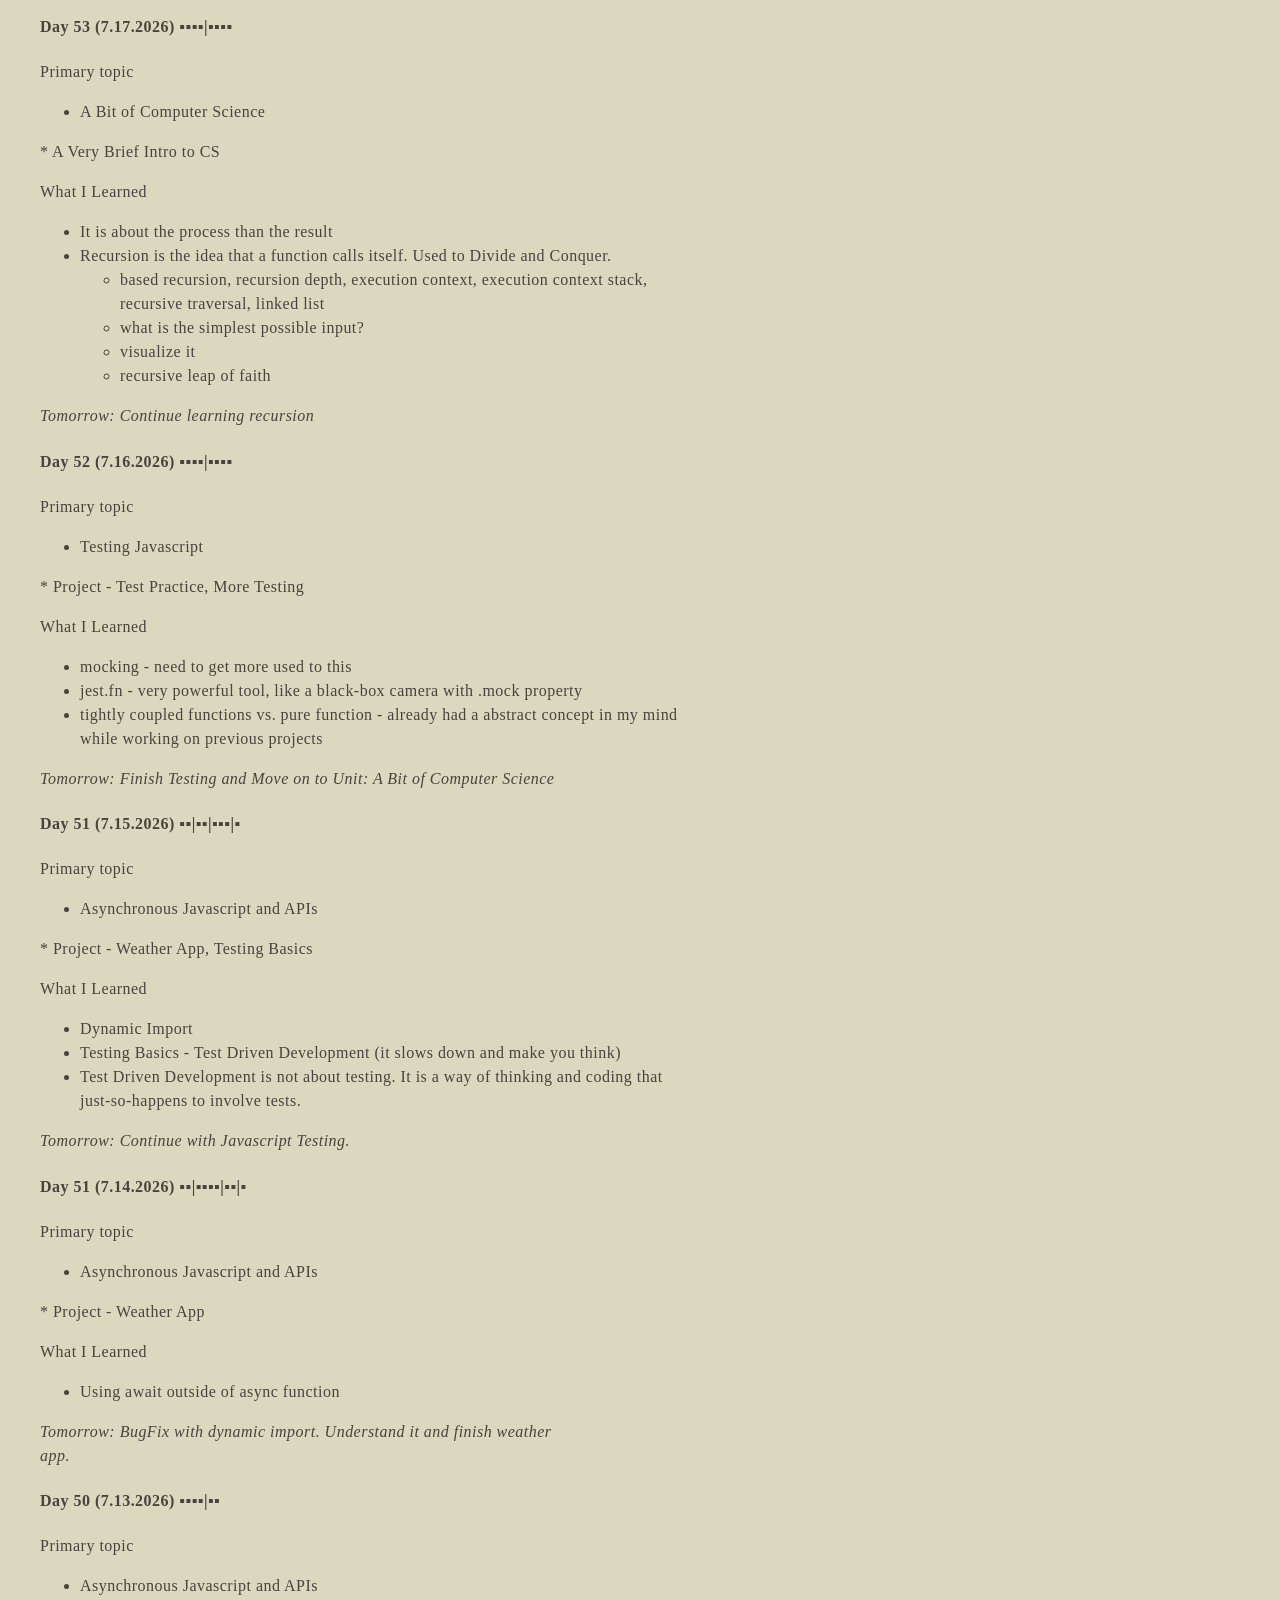
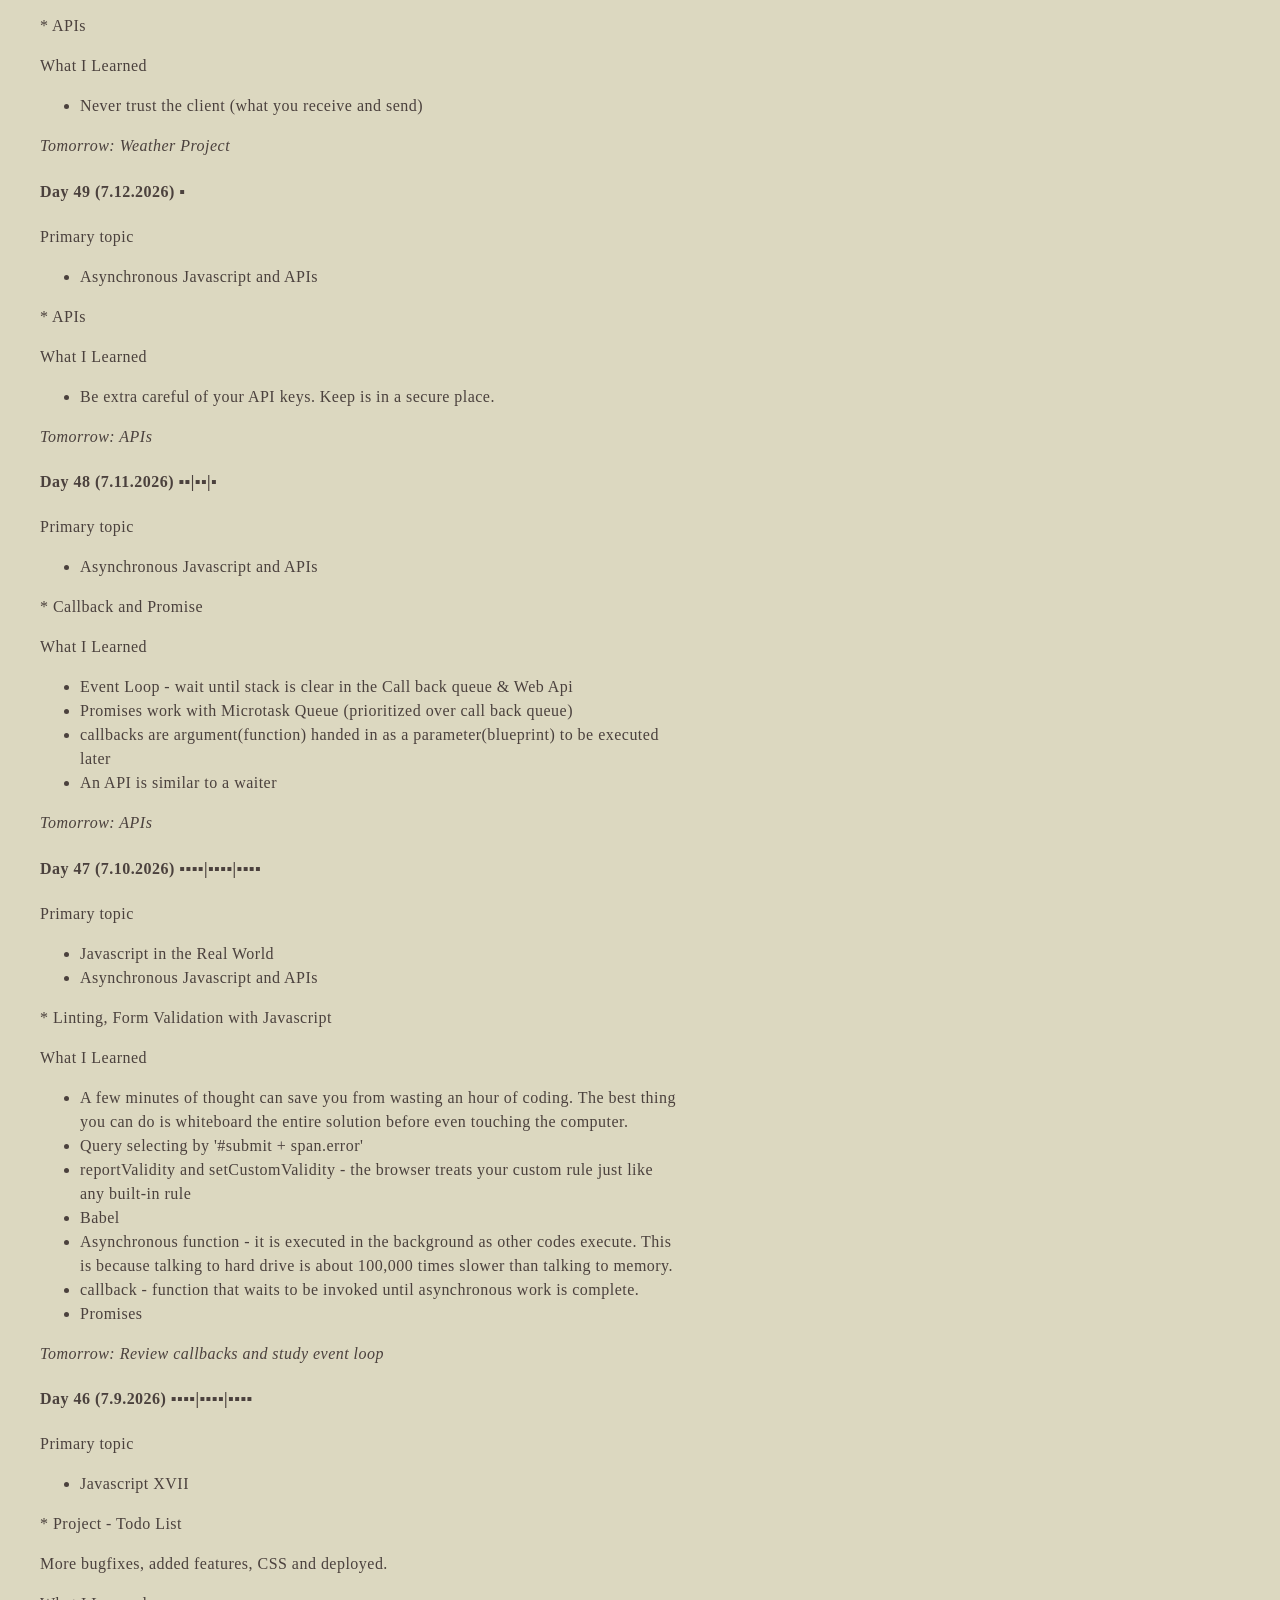
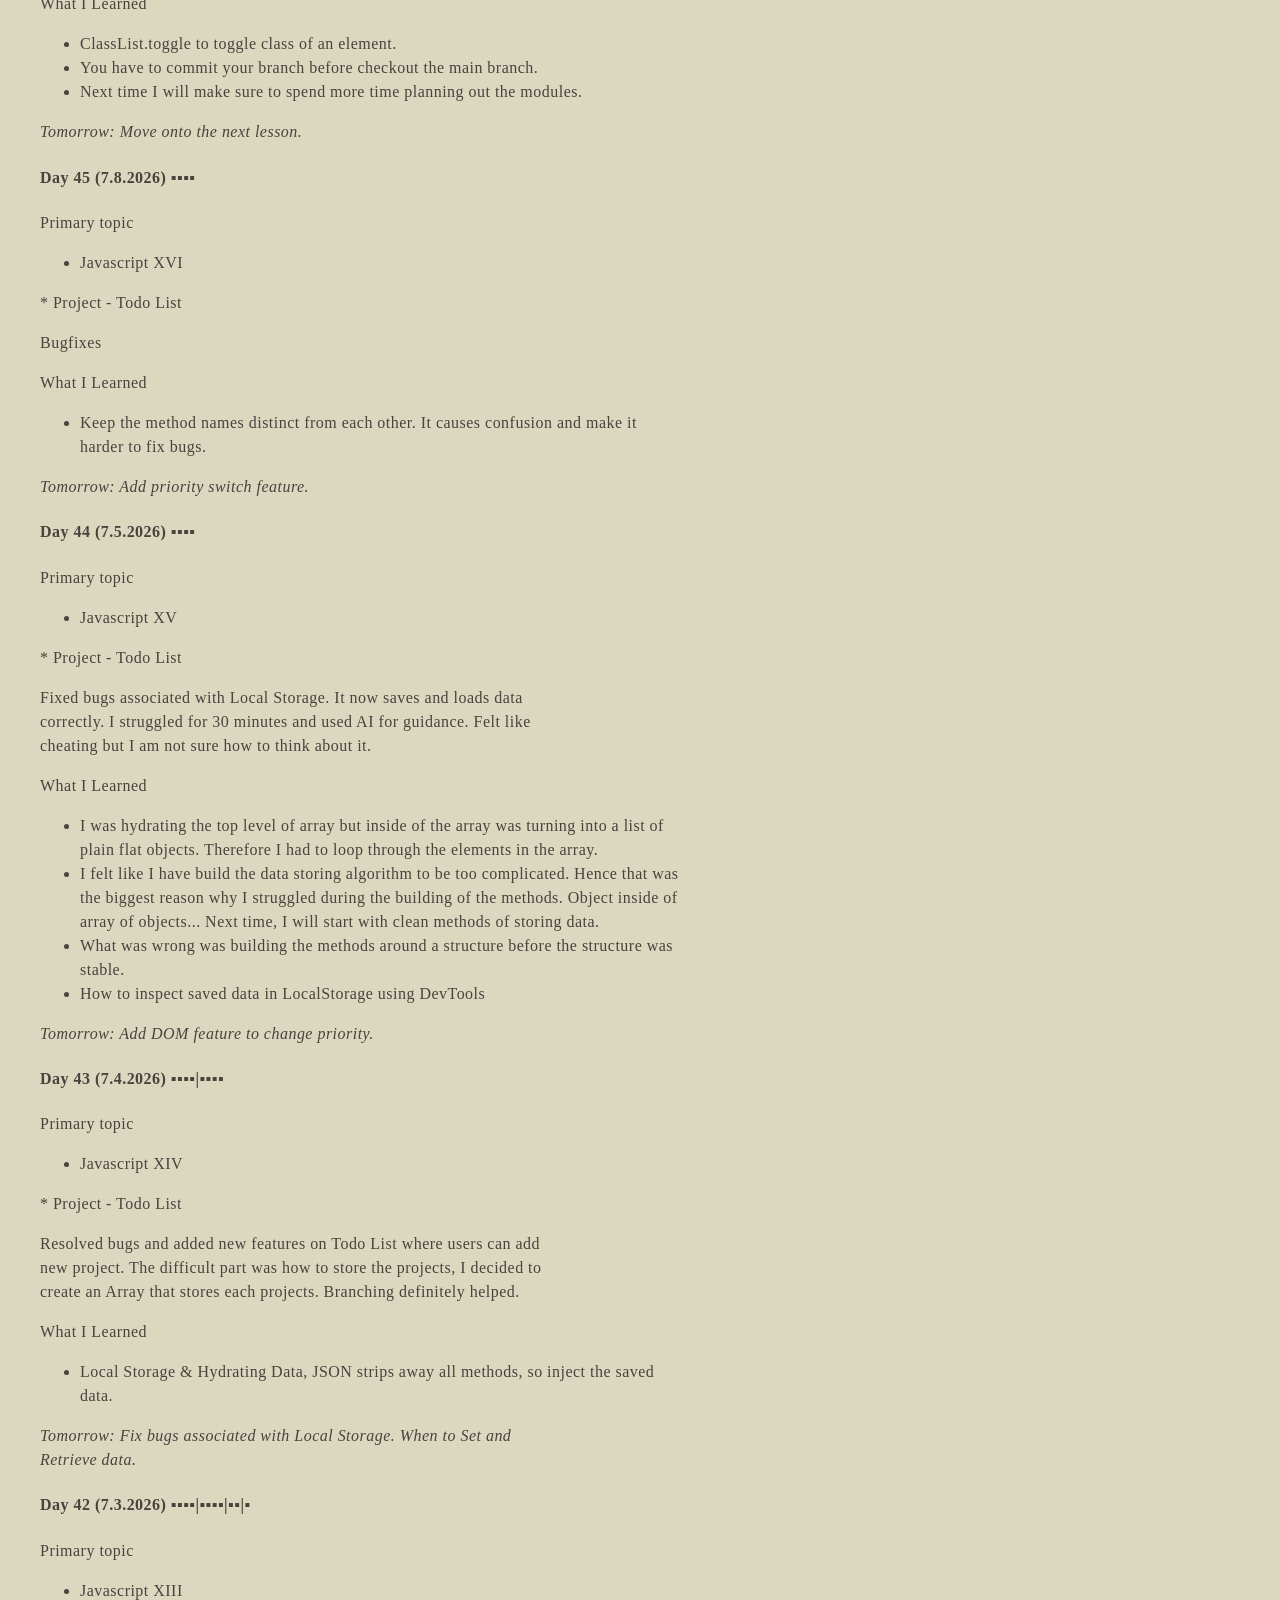
==== commit 83a60b97: "Add Aug 20 Entry" ====
--- a/deepwork.html
+++ b/deepwork.html
@@ -12,6 +12,26 @@
     <div class="container">
 
       <article>
+        <h4>Day 85 (8.20.2026) ▪-▪▪-▪|▪</h4>
+        <p>Primary topic</p>
+        <ul>
+          <li>Finishing Up with JavaScript</li>
+        </ul>
+        <p>
+          * Project - Battleship
+        </p>
+        <p>What I Learned</p>
+        <ul>
+          <li>Dependency Injection: when you have a piece of code that uses another piece of code. Instead of using it directly, it is passed in. 
+          </li>
+          <li>It is complex to mock a function that is hardcoded inside another function</li>
+        </ul>
+        <p>
+          <em>Tomorrow: Continue with the project</em>
+        </p>
+      </article>
+
+      <article>
         <h4>Day 84 (8.19.2026) ▪</h4>
         <p>Primary topic</p>
         <ul>
